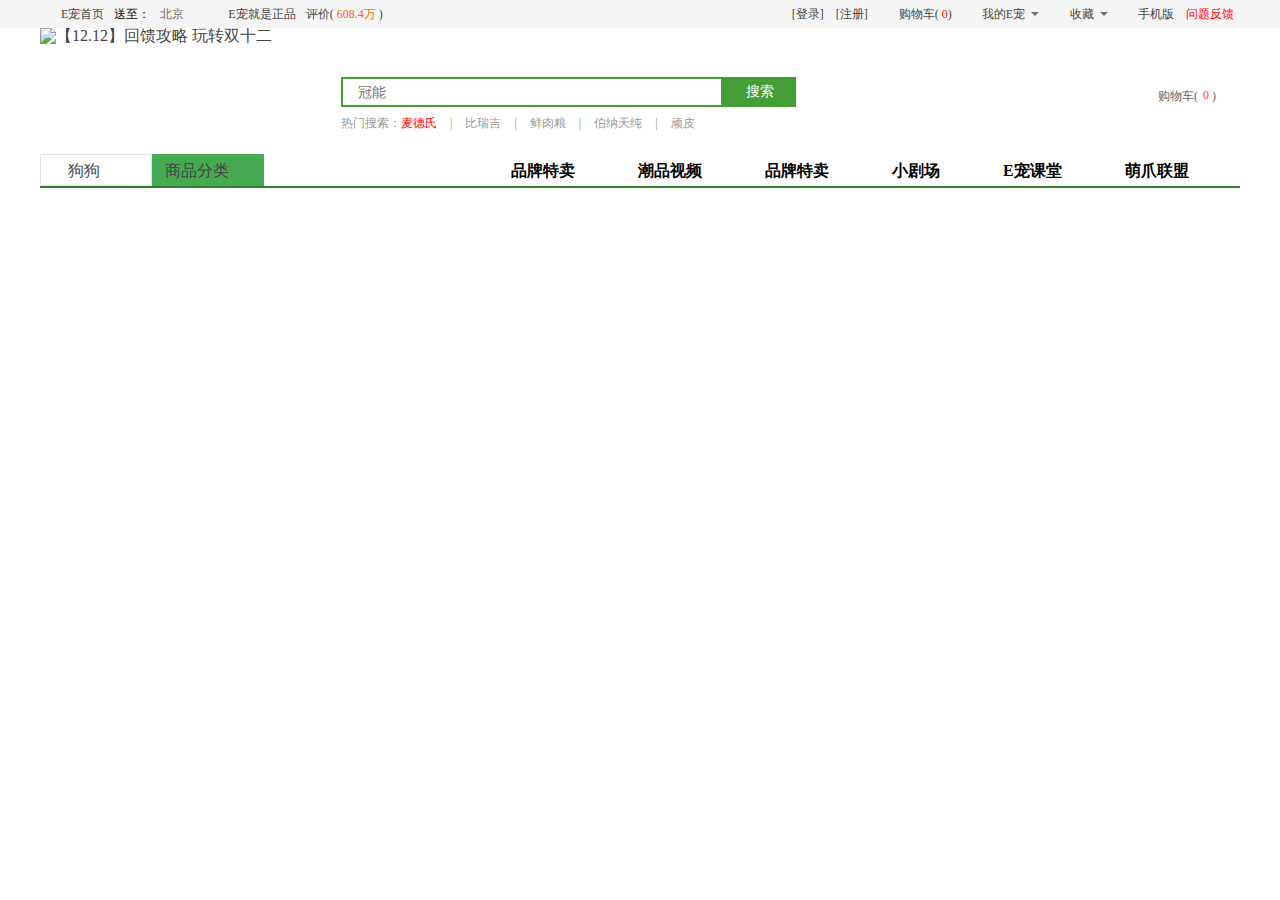
==== index.html @ 34321348 "first commit" ====
<!DOCTYPE html>
<html lang="en">
<head>
    <meta charset="UTF-8">
    <meta name="viewport" content="width=device-width, initial-scale=1.0">
    <meta http-equiv="X-UA-Compatible" content="ie=edge">
    <title>E宠商城</title>
    <link rel="stylesheet" href="stylesheets/index.css">
    <link rel="stylesheet" href="stylesheets/reset.css">
</head>
<body>
    <header>
        <div class="h_box">
            <div class="h_box_left clearfix">
                <p><a class="h_icon1" href="#">E宠首页</a></p>
                <p class="plase_send">送至：</p>
                <div class="place">
                    <div class="place_show">
                    <div class="myplace">北京</div>
                    <b class="h_icon2"></b>
                  <div class="placebox"> 
                        <ul class="place_title">
                        <li class="p_title1">北京</li>
                        <li class="p_title2">东城区</li>
                        </ul>
                        <div class="palce_content">
                        <ul class="palce_contentbox">
                         <li class="placesites">
                                <span>华北：</span>
                                <a class="placesite" href="javascript:;">北京</a>
                                <a class="placesite" href="javascript:;">天津</a>
                                <a class="placesite" href="javascript:;">河北</a>
                                <a class="placesite" href="javascript:;">山西</a>
                                <a class="placesite" href="javascript:;">内蒙古</a>
                            </li>
                             <li class="placesites">
                                    <span>华东：</span>
                                    <a class="placesite" href="javascript:;">上海</a>
                                    <a class="placesite" href="javascript:;">江苏</a>
                                    <a class="placesite" href="javascript:;">浙江</a>
                                    <a class="placesite" href="javascript:;">安徽</a>
                                    <a class="placesite" href="javascript:;">福建</a>
                                    <a class="placesite" href="javascript:;">山东</a>
                                </li>
                            <li class="placesites">
                                    <span>华南：</span>
                                    <a class="placesite" href="javascript:;">广东</a>
                                    <a class="placesite" href="javascript:;">广西</a>
                                    <a class="placesite" href="javascript:;">海南</a>
                                </li>
                            <li class="placesites">
                                    <span>华中：</span>
                                    <a class="placesite" href="javascript:;">江西</a>
                                    <a class="placesite" href="javascript:;">河南</a>
                                    <a class="placesite" href="javascript:;">湖北</a>
                                    <a class="placesite" href="javascript:;">湖南</a>
                                </li>
                            <li class="placesites">
                                    <span>西南：</span>
                                    <a class="placesite" href="javascript:;">重庆</a>
                                    <a class="placesite" href="javascript:;">四川</a>
                                    <a class="placesite" href="javascript:;">贵州</a>
                                    <a class="placesite" href="javascript:;">云南</a>
                                    <a class="placesite" href="javascript:;">西藏</a>
                            </li>
                            <li class="placesites">
                                    <span>西北：</span>
                                    <a class="placesite" href="javascript:;">陕西</a>
                                    <a class="placesite" href="javascript:;">甘肃</a>
                                    <a class="placesite" href="javascript:;">青海</a>
                                    <a class="placesite" href="javascript:;">宁夏</a>
                                    <a class="placesite" href="javascript:;">新疆</a>
                            </li>
                            <li class="placesites">
                                <span>东北：</span>
                                <a class="placesite" href="javascript:;">辽宁</a>
                                <a class="placesite" href="javascript:;">吉林</a>
                                <a class="placesite" href="javascript:;">黑龙江</a>  
                            </li>
                            <li class="placesites">
                                    <span>其他：</span>
                                    <a class="placesite" href="javascript:;">香港</a>
                                    <a class="placesite" href="javascript:;">澳门</a>
                                    <a class="placesite" href="javascript:;">台湾</a>
                                    <a class="placesite" href="javascript:;">钓鱼岛</a>
                                    <a class="placesite" href="javascript:;">南沙群岛</a>
                            </li>
                            </ul>
                            <div class="palce_contentbox">
                                <a class="placesite" href="javascript:;">东城区</a>
                                <a class="placesite" href="javascript:;">西城区</a>
                                <a class="placesite" href="javascript:;">崇文区</a>
                                <a class="placesite" href="javascript:;">宣武区</a>
                                <a class="placesite" href="javascript:;">朝阳区</a>
                                <a class="placesite" href="javascript:;">丰台区</a>
                                <a class="placesite" href="javascript:;">石景山区</a>
                                <a class="placesite" href="javascript:;">海淀区</a>
                                <a class="placesite" href="javascript:;">门头沟区</a>
                                <a class="placesite" href="javascript:;">房山区</a>
                                <a class="placesite" href="javascript:;">通州区</a>
                                <a class="placesite" href="javascript:;">顺义区</a>
                                <a class="placesite" href="javascript:;">昌平区</a>
                                <a class="placesite" href="javascript:;">大兴区</a>
                                <a class="placesite" href="javascript:;">怀柔区</a>
                                <a class="placesite" href="javascript:;">平谷区</a>
                                <a class="placesite" href="javascript:;">密云县</a>
                                <a class="placesite" href="javascript:;">延庆县</a>
                                <a class="placesite" href="javascript:;">燕郊开发区</a>
                            </div>
                     </div>

                    </div> 
                    </div> 
                </div>
                <p><a href="javascript:;" class="epetbrand">E宠就是正品</a></p>
                <p><a href="javascript:;" class="evaluate">评价( 
                    <span class="evaluate_num">608.4万</span>
                )</a></p>
            </div>
            <div class="h_box_right clearfix">
                <ul>
                    <li><a class="login" href="javascript:;">[登录]</a></li>
                    <li><a class="register" href="javascript:;">[注册]</a></li>
                    <li><i class="car_icon"></i><a class="shopingcar" href="javascript:;">购物车(
                        <em class="number">0</em>)
                    </a>
                    </li>
                    <li>
                        <i></i>
                        <div class="mypet">
                            <span><a href="javascript:;">我的E宠</a></span>
                            <b></b>
                    </div>
                    <!-- <div class="mypetbox">
                        <a href="javascript:;">我的订单</a>
                        <a href="javascript:;">退换货记录</a>
                        <a href="javascript:;">我的优惠券</a>
                        <a href="javascript:;">我的余额</a>
                        <a href="javascript:;">VIP俱乐部</a>
                    </div> -->
                </li>
                    <li><p class="collect">
                        <i></i>
                        <span>收藏</span>
                        <b></b>
                    </p> 
                    <!-- <div class="collectbox">
                        <a href="javascript:;">我的收藏</a>
                    </div> -->
                </li>
                <li class="mobileApp">
                    <i></i>
                    <a href="javascript:;">手机版</a>
                    <!-- <img src="http://static.epetbar.com/static_web/pc/src/images/background/code.png" alt=""> -->
                </li>
                <li><a class="question" href="javascript:;">问题反馈</a></li>
                </ul>
            </div>
        </div>
    </header>
    <div class="head_box">
        <div id="top_pic" class="head_pic">
            <a href="#">
                <img src="https://img2.epetbar.com/nowater/2018-11/30/19/a254c11f69265a03c8edbfaa91ab76bd.gif" alt="【12.12】回馈攻略 玩转双十二">
            </a>
        </div>
        <div class="top_search">
            <div class="logo">
                <a class="dog_logo" href="#"></a>
            </div>
            <form method="GET" class="search">
                <div class="search_form">
                    <input class="searchworld" type="text" placeholder="冠能">
                    <button class="searchbtn" type="submit">搜索</button>
                </div>
                <div class="keywords">
                    <label>热门搜索：</label>
                    <a class="cred" href="#">麦德氏</a>
                    <span>|</span>
                    <a href="#">比瑞吉</a>
                    <span>|</span>
                    <a href="#">鲜肉粮</a>
                    <span>|</span>
                    <a href="#">伯纳天纯</a>
                    <span>|</span>
                    <a href="#">顽皮</a>
                </div>
            </form>
            <div class="go_buy">
                <a class="buy_car" href="#">
                    购物车( <em class="buy_num">0</em> 
                    )
                </a>
            </div>
        </div>
        <div class="top_nav">
            <div class="nav_left">
                <div class="nav_left_title">
                    <span class="left_title1">
                        <a class="petselect" href="#">狗狗
                            <b class="cate1"></b>
                        </a>
                    </span>
                    <span class="left_title2">
                        <a class="petselect2" href="#">商品分类
                            <b class="cate2"></b>
                        </a>
                    </span>
                </div>
            </div>
            <ul class="nav_right">
                <li><a class="right_nav" href="#">
                    <img class="logoimg" src="http://static.epetbar.com/static_www/www/images/epethk-logo.png" alt="">
                </a></li>
                <li>
                    <a class="right_nav" href="#">
                        <b></b>
                        品牌特卖
                    </a>
                </li>
                <li>
                    <a class="right_nav" href="#">
                        <b></b>
                        潮品视频
                    </a>
                </li>
                <li>
                    <a class="right_nav" href="#">
                        <b></b>
                        品牌特卖
                    </a>
                </li>
                <li>
                    <a class="right_nav" href="#">
                        <b></b>
                        小剧场
                    </a>
                </li>
                <li>
                    <a class="right_nav" href="#">
                        <b></b>
                        E宠课堂
                    </a>
                </li>
                <li>
                    <a class="right_nav" href="#">
                        <b></b>
                        萌爪联盟
                    </a>
                </li>
                <li>
                    <a class="right_nav" href="#">
                        <b></b>
                        清仓特价
                    </a>
                </li>
            </ul>
        </div>
    </div>
</body>
</html>
---- stylesheets/index.css ----
* {
  word-wrap: break-word; }

body {
  min-width: 1200px;
  margin: 0 auto;
  font: 12px 'Microsoft Yahei',Tahoma,Simsun; }

a {
  color: #444; }

header {
  height: 28px;
  background: #f5f5f5;
  border-bottom: 1px solid #ddd;
  position: relative;
  z-index: 9; }
  header .h_box_left {
    display: inline-block; }
    header .h_box_left p {
      float: left;
      padding: 0 5px;
      line-height: 28px;
      font-size: 12px; }
      header .h_box_left p a:hover {
        color: #248DCC; }
      header .h_box_left p .h_icon1 {
        display: inline-block;
        background: url("https://static.epetbar.com/static_web/pc/dist/images/background/epetbrand.png") left 0 top 8PX no-repeat;
        height: 28px;
        text-indent: 16px; }
      header .h_box_left p .plase_send {
        line-height: 28px;
        margin-left: 5px; }
      header .h_box_left p .epetbrand {
        display: inline-block;
        background: url("https://static.epetbar.com/static_web/pc/dist/images/background/bg.png") -9px -425px no-repeat;
        height: 28px;
        text-indent: 19px; }
      header .h_box_left p .epetbrand:hover {
        color: #F60; }
      header .h_box_left p .evaluate_num {
        color: #F60; }
  header .place {
    float: left;
    position: relative; }
    header .place .place_show {
      position: relative;
      display: block; }
      header .place .place_show .myplace {
        font-size: 12px;
        padding: 0 20px 0 5px;
        line-height: 28px;
        width: auto;
        cursor: pointer;
        color: #666; }
      header .place .place_show .h_icon2 {
        width: 15px;
        height: 15px;
        background: url("https://static.epetbar.com/static_web/pc/dist/images/background/xqico.png") 0 -31px no-repeat;
        position: absolute;
        top: 9px;
        left: 30px;
        display: inline-block; }
      header .place .place_show .placebox {
        display: none; }

.h_box {
  width: 1200px;
  margin: 0 auto; }

.h_box_right {
  padding-top: 1px;
  float: right;
  font-size: 12px; }
  .h_box_right li {
    display: inline;
    color: #444;
    float: left;
    padding: 0 5px;
    height: 26px;
    position: relative;
    line-height: 25px;
    z-index: 10;
    border: 1px solid #F5F5F5;
    border-bottom: 0; }
    .h_box_right li i {
      background-image: url("https://static.epetbar.com/static_web/pc/dist/images/background/bg.png");
      background-repeat: no-repeat; }
    .h_box_right li i {
      width: 13px;
      height: 13px;
      background-position: -312px -46px;
      background-repeat: no-repeat;
      margin-top: 6px;
      margin-right: 5px;
      float: left; }
    .h_box_right li .car_icon {
      background-position: -291px -46px;
      width: 14px;
      height: 14px;
      margin-top: 6px;
      margin-right: 5px;
      float: left; }
    .h_box_right li .number {
      color: red; }
    .h_box_right li .mypet {
      position: relative;
      padding-right: 14px;
      cursor: pointer;
      float: left;
      display: block; }
      .h_box_right li .mypet b {
        display: block;
        width: 0;
        height: 0;
        border: transparent solid 4px;
        border-top: #717171 solid 4px;
        position: absolute;
        right: 0;
        top: 10px;
        overflow: hidden; }
    .h_box_right li .collect {
      position: relative;
      padding-right: 14px;
      cursor: pointer;
      display: block;
      color: #444; }
      .h_box_right li .collect i {
        background-position: -353px -46px;
        width: 15px;
        margin-right: 4px; }
      .h_box_right li .collect b {
        display: block;
        width: 0;
        height: 0;
        border: transparent solid 4px;
        border-top: #717171 solid 4px;
        position: absolute;
        right: 0;
        top: 10px;
        overflow: hidden; }
    .h_box_right li .question {
      color: red; }
  .h_box_right .mobileApp i {
    background-position: -334px -46px; }

.head_box {
  width: 1200px;
  margin: 0 auto; }
  .head_box img {
    width: 1200px;
    margin: 0 auto;
    display: block; }
  .head_box .top_search {
    padding-top: 10px;
    font-size: 12px;
    height: 100px;
    display: block; }
    .head_box .top_search .logo {
      float: left;
      height: 94px;
      width: 268px;
      position: relative; }
      .head_box .top_search .logo .dog_logo {
        display: inline-block;
        width: 268px;
        height: 94px;
        background: url("https://static.epetbar.com/static_web/pc/dist/images/background/epet-logo.png") 0 -12px no-repeat;
        margin-top: 7px; }
    .head_box .top_search .search {
      margin: 23px 0 0 33px;
      float: left; }
      .head_box .top_search .search .searchworld {
        border: #459d36 solid 2px;
        background: 0 0;
        padding: 0 5px 0 15px;
        width: 382px;
        height: 30px;
        outline: 0;
        line-height: 30px;
        font-size: 14px;
        float: left; }
      .head_box .top_search .search .searchbtn {
        border: 0;
        width: 73px;
        height: 30px;
        vertical-align: top;
        cursor: pointer;
        background-color: #459d36;
        color: #FFF;
        font-size: 14px; }
    .head_box .top_search .keywords {
      margin: 10px 0;
      width: 498px;
      height: 17px;
      overflow: hidden; }
      .head_box .top_search .keywords label {
        float: left;
        display: inline;
        white-space: nowrap;
        color: #999; }
      .head_box .top_search .keywords a {
        display: inline;
        white-space: nowrap;
        color: #999; }
      .head_box .top_search .keywords span {
        color: #999;
        margin: 0 10px; }
      .head_box .top_search .keywords .cred {
        color: red; }
    .head_box .top_search .go_buy {
      margin: 23px 0 0;
      width: 130px;
      height: 39px;
      text-align: center;
      text-indent: 2em;
      background: url("https://static.epetbar.com/static_web/pc/dist/images/background/shopping-cart.gif") no-repeat;
      float: right; }
      .head_box .top_search .go_buy .buy_car {
        line-height: 39px;
        color: #666; }
        .head_box .top_search .go_buy .buy_car .buy_num {
          display: inline-block;
          vertical-align: middle;
          margin-top: -4px;
          color: #f40;
          text-indent: 0;
          margin-left: 2px; }
  .head_box .top_nav {
    padding-top: 10px;
    height: 44px;
    border-bottom: #357e34 solid 2px; }
    .head_box .top_nav .nav_left {
      position: relative;
      z-index: 10;
      float: left;
      width: 288px; }
      .head_box .top_nav .nav_left .nav_left_title {
        height: 34px;
        line-height: 32px;
        color: #FFF;
        font-size: 16px;
        text-align: center; }
        .head_box .top_nav .nav_left .nav_left_title span {
          float: left;
          width: 112px;
          height: 32px;
          text-align: center;
          border: 1px solid #e1e1e1;
          color: #666;
          cursor: pointer; }
          .head_box .top_nav .nav_left .nav_left_title span b {
            display: inline-block;
            vertical-align: middle;
            margin-top: -2px;
            background: url("https://static.epetbar.com/static_web/pc/dist/images/background/bg2.png") no-repeat;
            margin-left: 5px; }
        .head_box .top_nav .nav_left .nav_left_title .left_title1 {
          position: relative; }
          .head_box .top_nav .nav_left .nav_left_title .left_title1 .cate1 {
            width: 16px;
            height: 13px;
            background-position: -17px -1257px; }
        .head_box .top_nav .nav_left .nav_left_title .left_title2 {
          background-color: #46ab50;
          border: 1px solid #46ab50;
          color: #fff; }
          .head_box .top_nav .nav_left .nav_left_title .left_title2 .cate2 {
            background-position: 0 -1276px;
            width: 13px;
            height: 7px; }
    .head_box .top_nav .nav_right {
      overflow: hidden;
      height: 34px; }
      .head_box .top_nav .nav_right li {
        float: left;
        z-index: 10;
        position: relative; }
        .head_box .top_nav .nav_right li .right_nav {
          float: left;
          line-height: 34px;
          font-size: 16px;
          color: #000;
          font-weight: 700;
          padding: 0 20px;
          text-decoration: none;
          height: 34px; }
          .head_box .top_nav .nav_right li .right_nav .logoimg {
            width: 100px;
            position: inherit;
            margin-top: -2px; }
          .head_box .top_nav .nav_right li .right_nav b {
            display: inline-block;
            width: 13px;
            height: 17px;
            background: url("https://static.epetbar.com/static_web/pc/dist/images/background/bg2.png") -35px -1280px;
            vertical-align: middle;
            margin-top: -2px;
            margin-right: 6px;
            color: #459d36;
            -webkit-transition: -webkit-transform .2s ease-out;
            -moz-transition: -moz-transform .2s ease-out;
            -o-transition: -o-transform .2s ease-out;
            -ms-transition: -ms-transform .2s ease-out; }
          .head_box .top_nav .nav_right li .right_nav b:hover {
            -webkit-transform: rotateZ(360deg);
            -moz-transform: rotateZ(360deg);
            -o-transform: rotateZ(360deg);
            -ms-transform: rotateZ(360deg);
            transform: rotateZ(360deg); }
        .head_box .top_nav .nav_right li .right_nav:hover {
          color: #459d36; }
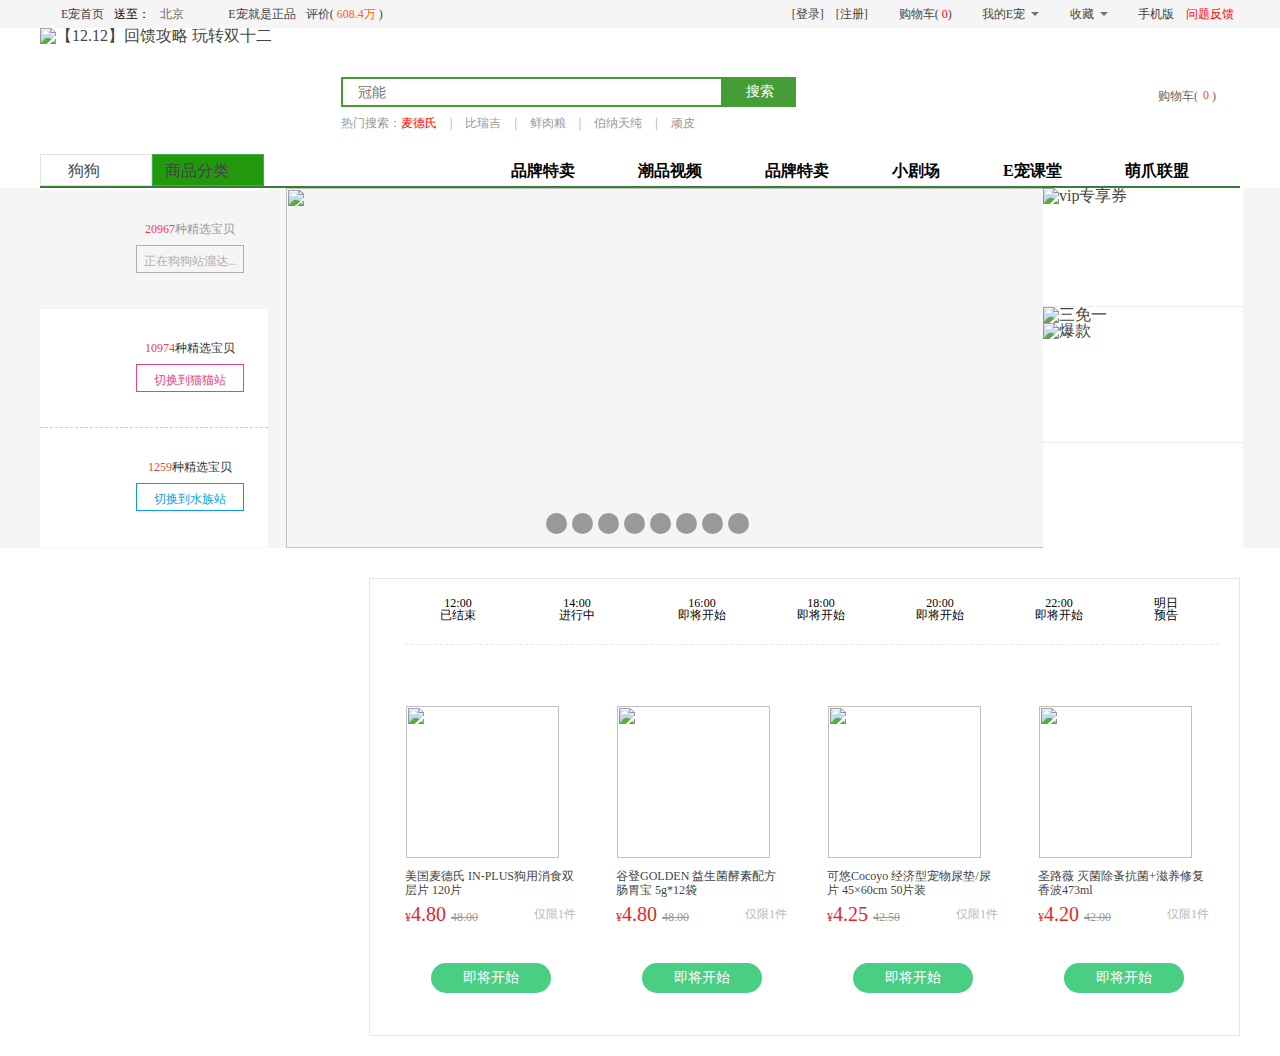
==== commit c844aadc: "提交项目" ====
--- a/index.html
+++ b/index.html
@@ -19,15 +19,16 @@
                     <div class="myplace">北京</div>
                     <b class="h_icon2"></b>
                   <div class="placebox"> 
+                      <div class="placebox_list">
                         <ul class="place_title">
-                        <li class="p_title1">北京</li>
+                        <li class="p_title1 active">北京</li>
                         <li class="p_title2">东城区</li>
                         </ul>
                         <div class="palce_content">
                         <ul class="palce_contentbox">
                          <li class="placesites">
                                 <span>华北：</span>
-                                <a class="placesite" href="javascript:;">北京</a>
+                                <a class="placesite1" href="javascript:;">北京</a>
                                 <a class="placesite" href="javascript:;">天津</a>
                                 <a class="placesite" href="javascript:;">河北</a>
                                 <a class="placesite" href="javascript:;">山西</a>
@@ -86,7 +87,7 @@
                                     <a class="placesite" href="javascript:;">南沙群岛</a>
                             </li>
                             </ul>
-                            <div class="palce_contentbox">
+                            <div class="palce_contentbox hide">
                                 <a class="placesite" href="javascript:;">东城区</a>
                                 <a class="placesite" href="javascript:;">西城区</a>
                                 <a class="placesite" href="javascript:;">崇文区</a>
@@ -108,7 +109,7 @@
                                 <a class="placesite" href="javascript:;">燕郊开发区</a>
                             </div>
                      </div>
-
+                     </div>
                     </div> 
                     </div> 
                 </div>
@@ -125,33 +126,34 @@
                         <em class="number">0</em>)
                     </a>
                     </li>
-                    <li>
+                    <li class="petknow">
                         <i></i>
                         <div class="mypet">
-                            <span><a href="javascript:;">我的E宠</a></span>
+                            <span><a class="myepet" href="javascript:;">我的E宠</a></span>
                             <b></b>
                     </div>
-                    <!-- <div class="mypetbox">
-                        <a href="javascript:;">我的订单</a>
-                        <a href="javascript:;">退换货记录</a>
-                        <a href="javascript:;">我的优惠券</a>
-                        <a href="javascript:;">我的余额</a>
-                        <a href="javascript:;">VIP俱乐部</a>
-                    </div> -->
+                    <div class="mypetbox">
+                        <a class="mypet_tit1" href="javascript:;">我的订单</a>
+                        <a class="mypet_tit2" href="javascript:;">退换货记录</a>
+                        <a class="mypet_tit3" href="javascript:;">我的优惠券</a>
+                        <a class="mypet_tit4" href="javascript:;">我的余额</a>
+                        <a class="mypet_tit5" href="javascript:;">VIP俱乐部</a>
+                    </div>
                 </li>
-                    <li><p class="collect">
+                    <li class="collcetion">
+                        <p class="collect">
                         <i></i>
                         <span>收藏</span>
                         <b></b>
                     </p> 
-                    <!-- <div class="collectbox">
-                        <a href="javascript:;">我的收藏</a>
-                    </div> -->
+                    <div class="collectbox">
+                        <a class="collect_tit" href="javascript:;">我的收藏</a>
+                    </div>
                 </li>
                 <li class="mobileApp">
                     <i></i>
-                    <a href="javascript:;">手机版</a>
-                    <!-- <img src="http://static.epetbar.com/static_web/pc/src/images/background/code.png" alt=""> -->
+                    <a class="mobile" href="javascript:;">手机版</a>
+                    <img src="http://static.epetbar.com/static_web/pc/src/images/background/code.png" alt="">
                 </li>
                 <li><a class="question" href="javascript:;">问题反馈</a></li>
                 </ul>
@@ -194,6 +196,7 @@
             </div>
         </div>
         <div class="top_nav">
+            <div class="dognav_list">
             <div class="nav_left">
                 <div class="nav_left_title">
                     <span class="left_title1">
@@ -201,13 +204,95 @@
                             <b class="cate1"></b>
                         </a>
                     </span>
-                    <span class="left_title2">
+                    <span class="left_title2 changecolor">
                         <a class="petselect2" href="#">商品分类
                             <b class="cate2"></b>
                         </a>
                     </span>
                 </div>
             </div>
+            <div class="dog_nav">
+                <div class="pet-cate hide">
+                    <dl class="pet_dog">
+                    <dd class="p-ph dognow hov">
+                    <a href="#"><span></span></a>
+                    <span>
+                    <p class="c999"><b class="cstress">20967</b>种精选宝贝</p>
+                    <a href="#" class="p-link">正在狗狗站溜达...</a>
+                    </span>
+                    <div class="dogcloth">
+                    <a href="#" target="_blank">
+                        <img src="http://static.epetbar.com/static_web/pc/src/images/background/dogpack.jpg"></a>
+                    </div>
+                    </dd>
+                    <dd class="p-mm">
+                    <a href="#"><span></span></a>
+                    <span>
+                    <p><b class="cstress">10974</b>种精选宝贝</p>
+                    <a href="#"  class="p-link">切换到猫猫站</a>
+                    </span>
+                    <div class="cat-shatype">
+                    <a href="#" target="_blank"><img src="http://static.epetbar.com/static_web/pc/src/images/background/catpack.jpg"></a>
+                    </div>
+                    </dd>
+                    <dd class="p-fish">
+                    <a href="#"><span></span></a>
+                    <span>
+                    <p><b class="cstress">1259</b>种精选宝贝</p>
+                    <a href="#" class="p-link">切换到水族站</a>
+                    </span>
+                    <div class="fish-fishtanktype">
+                    <a href="#" >
+                        <img src="http://static.epetbar.com/static_web/pc/src/images/background/fishpack.jpg"></a>
+                    </div>
+                    </dd>
+                    </dl>
+                    </div>
+                <div class="doglist">
+                    <ul>
+                        <li>
+                        <h3>
+                        <a href="#" lang="55">服饰<i>3472</i></a> 
+                        <a href="#" lang="4377">窝垫<i>989</i></a> 
+                        </h3>
+                        </li>
+                        <li>
+                        <h3>
+                        <a href="#" lang="5">主粮<i>1440</i></a> 
+                        <a href="#" lang="6">零食<i>2610</i></a> 
+                        </h3>
+                        </li>
+                        <li>
+                        <h3>
+                        <a href="#" lang="53">玩具<i>2087</i></a> 
+                        <a href="#" lang="4315">清洁<i>476</i></a> 
+                        </h3>
+                        </li>
+                        <li >
+                        <h3>
+                        <a href="#" lang="48">保健<i>589</i></a> 
+                        <a href="#" lang="49">护理<i>631</i></a> 
+                        </h3>
+                        </li>
+                        <li >
+                        <h3>
+                        <a href="#" lang="54">生活<i>3256</i></a> 
+                        <a href="#" lang="2652">牵引<i>3563</i></a> 
+                        </h3>
+                        </li>
+                        <li>
+                        <h3>
+                        <a href="#" lang="2651">美容<i>893</i></a> 
+                        <a href="#" lang="4334">洗澡<i>935</i></a> 
+                        </h3>
+                        </li>
+                    </ul>
+                    <p class="pet-active pointer">
+                        <img src="http://static.epetbar.com/www/images/epet/active.png">正在进行的品牌特卖<a>24</a>
+                    </p>
+                </div>
+            </div>
+        </div>
             <ul class="nav_right">
                 <li><a class="right_nav" href="#">
                     <img class="logoimg" src="http://static.epetbar.com/static_www/www/images/epethk-logo.png" alt="">
@@ -257,5 +342,3751 @@
             </ul>
         </div>
     </div>
+    <div class="adepet clearfix">
+        <div class="indexlbox">
+        <div class="swiper-container">
+            <div class="swiper-wrapper">
+              <div class="swiper-slide slide-show">
+                  <div class="swiper-box">
+                      <a href="#">
+                          <img src="https://img2.epetbar.com/nowater/2018-12/09/21/d3b7b5db1c070c95b71dacd34485c501.jpg@!water" alt="">
+                      </a>
+                  </div>
+              </div>
+              <div class="swiper-slide">
+                    <div class="swiper-box">
+                            <a href="#">
+                                <img src="https://img2.epetbar.com/nowater/2018-12/09/21/ec157c8bff1c37842d03d32b7b4d79a6.jpg@!water" alt="">
+                            </a>
+                        </div>
+              </div>
+              <div class="swiper-slide">
+                    <div class="swiper-box">
+                            <a href="#">
+                                <img src="https://img2.epetbar.com/nowater/2018-12/09/13/93fcbfb730952bea1b6238734635ddfa.jpg@!water" alt="">
+                            </a>
+                        </div>
+              </div>
+              <div class="swiper-slide">
+                    <div class="swiper-box">
+                            <a href="#">
+                                <img src="https://img2.epetbar.com/nowater/2018-12/09/13/24356b8313634c790eff6da5ad0b35a1.jpg@!water" alt="">
+                            </a>
+                        </div>
+              </div>
+              <div class="swiper-slide">
+                    <div class="swiper-box">
+                            <a href="#">
+                                <img src="https://img2.epetbar.com/nowater/2018-12/09/13/ec551878a04516d04cdf79640acd6131.jpg@!water" alt="">
+                            </a>
+                        </div>
+              </div>
+              <div class="swiper-slide">
+                    <div class="swiper-box">
+                        <a href="#">
+                            <img src="https://img2.epetbar.com/nowater/2018-12/09/13/80ae616cb6822acdae493ec515fd3636.jpg@!water" alt="">
+                        </a>
+                    </div>
+              </div>
+              <div class="swiper-slide">
+                    <div class="swiper-box">
+                        <a href="#">
+                            <img src="https://img2.epetbar.com/nowater/2018-12/09/13/9f99ab790c3310a61b480d3e13d53d57.jpg@!water" alt="">
+                        </a>
+                    </div>
+              </div>
+              <div class="swiper-slide">
+                    <div class="swiper-box">
+                        <a href="#">
+                            <img src="https://img2.epetbar.com/nowater/2018-12/06/10/9bf345d09247ca221cc6f22a4df3dac8.png@!water" alt="">
+                        </a>
+                    </div>
+              </div>
+            </div>
+            <div class="swiper-pagination"></div>
+    </div>
+    </div>
+    <div class="main_rBox">
+            <div class="w-max ct">
+            <div class="fr main_r">
+            <div><a style="height:119px;" href="#" class="imgBox ibotline">
+                <img alt="vip专享券" src="https://img2.epetbar.com/nowater/2018-12/09/21/1d80d522ca888b96efe2cf9d167012d2.jpg@!water"></a></div>
+            <div><a style="height:119px;" href="#">
+                <img alt="三免一" src="https://img2.epetbar.com/nowater/2018-12/09/21/e1fded3c310e725e280ddc94eca4c8d6.jpg@!water"></a></div>
+            <div><a style="height:120px;" href="#" class="imgBox">
+                <img alt="爆款" src="https://img2.epetbar.com/nowater/2018-12/09/21/c3110dd63563dc00c57509cda2cc10b5.jpg@!water"></a></div>
+            </div>
+            </div>
+            </div>
+</div>
+<div class="renew ">
+    <div class="day-surpice clearfix">
+        <div class="fl count-down-new rela">
+            <div class="timeBox">
+                <span class="jXZImg"></span>
+                <div class="newTime ft30 cfff bold dib"><span>14:00</span></div>
+                <div class="fQYJS ft30 bold cfff ftc"></div>
+            </div>
+            <p class="abs cfff ft12 ftc down-app-tip">
+                下载APP查看抢购排行！
+            </p>
+            <div id="comment-box" class="new-comment">
+                <ul class="comment_container">
+                    <li class="roller ft12 cfff">
+                        <p class="headImg">
+                        <img src="https://img1.epetbar.com/2015-12/16/8/d975cff2a04115525d7f91f548e58624.jpg">
+                        </p>
+                        本***豆抢到了【伊丽Elit***】，节省10.70元
+                    </li>
+                    <li class="roller ft12 cfff">
+                            <p class="headImg">
+                            <img src="https://img1.epetbar.com/2016-02/24/14/65c4486c938dee0218b8324bf666ff9b.jpg">
+                            </p>
+                            h***o抢到了【欢动 马可波***】，节省27.00元 
+                        </li>
+                        <li class="roller ft12 cfff">
+                                <p class="headImg">
+                                <img src="https://img1.epetbar.com/2016-02/24/14/65c4486c938dee0218b8324bf666ff9b.jpg">
+                                </p>
+                                h***o抢到了【欢动 马可波***】，节省27.00元 
+                        </li>
+                        <li class="roller ft12 cfff">
+                                <p class="headImg">
+                                <img src="https://img1.epetbar.com/2015-04/29/a418c1648998c990bf63a4845ae4ccb2.jpg">
+                                </p>
+                                查***l抢到了【新西兰原装进***】，节省58.50元 
+                        </li>
+                </ul>
+            </div>
+        </div>
+        <div class="fr surprise-con border">
+                <div class="anli rela">
+                <div class="anlimenu">
+                <div class="time-menu rela overflow">
+                <ul class="menubox yyyy clearfix" style="width: 1071px; left: -238px;">
+                <li class="fl timemove over"><div class="ftc dib rela"><p class="time">10:00</p><p>已结束</p><i></i></div></li>
+                <li class="fl timemove over"><div class="ftc dib rela"><p class="time">11:00</p><p>已结束</p><i></i></div></li>
+                <li class="fl timemove over"><div class="ftc dib rela"><p class="time">12:00</p><p>已结束</p><i></i></div></li>
+                <li class="fl timemove"><div class="ftc dib rela"><p class="time">14:00</p><p>进行中</p><i></i></div></li>
+                <li class="fl timemove"><div class="ftc dib rela"><p class="time">16:00</p><p>即将开始</p><i></i></div></li>
+                <li class="fl timemove"><div class="ftc dib rela"><p class="time">18:00</p><p>即将开始</p><i></i></div></li>
+                <li class="fl timemove"><div class="ftc dib rela"><p class="time">20:00</p><p>即将开始</p><i></i></div></li>
+                <li class="fl timemove"><div class="ftc dib rela"><p class="time">22:00</p><p>即将开始</p><i></i></div></li>
+                <li class="fl timemove on"><div class="ftc dib rela"><p class="time">明日</p><p>预告</p><i></i></div></li>
+                </ul>
+                </div>
+                </div>
+                <a class="timeleft dib left_2 index-ico pointer"></a>
+                <a class="timeright dib right_2 index-ico pointer"></a>
+                </div>
+                <div class="anli rela time-procondiv">
+                <div class="time-proconli rela overflow">
+                <ul id="pros14:00" class="clearfix vvvv time-procon mt15" lang="14:00" style="width: 6330px; display: none;">
+                <li class="fl rela">
+                <div class="fQLS"><span>276.00</span></div>
+                <div class="surprise-m">
+                <input type="hidden" class="gid" value="100189">
+                <a  href="#">
+                <div class="surprise-img"><img src="http://img1.epetbar.com/2016-03/24/10/e2eaa29fd306a2ae6baf03eee9b260f9.jpg@!200w-c" class="zom"></div>
+                <div class="sale-label-box"> </div>
+                <div class="goodsDes">发育宝-S处方保健系列 犬用整肠配方 2kg</div>
+                <div class="surprise-price mt5  cdd ft12 rela">¥<span class="ft20">384.00</span><span class="c999 ft12 ml5 through">¥660.00</span>
+                <span class="onlyhave ft12">仅限1件</span>
+                </div>
+                
+                </a>
+                <div class="novip"></div>
+                <div class="ftc mtop10">
+                <div class="ftc mtop10">
+                    <a href="javascript:;" class="dib rush-buy liji-buy ft14">立即抢购</a></div>
+                </div>
+                </div>
+                </li>
+                <li class="fl rela">
+                <div class="fQLS"><span>145.00</span></div>
+                <div class="surprise-m">
+                <input type="hidden" class="gid" value="191676">
+                <a target="_blank" href="http://item.epet.com/191676.html">
+                <div class="surprise-img"><img src="//img1.epetbar.com/2017-02/09/16/06a9be07f967a06c2048bb7a46daed91.jpg@!200w-c" class="zom"></div>
+                
+                <div class="sale-label-box">
+                </div>
+                
+                <div class="goodsDes">德国原装进口 施德维特cdVet 心脏活力粉 70g</div>
+                <div class="surprise-price mt5  cdd ft12 rela">¥<span class="ft20">225.00</span><span class="c999 ft12 ml5 through">¥370.00</span>
+                <span class="onlyhave ft12">仅限1件</span>
+                </div>
+                
+                </a>
+                <div class="novip"></div>
+                <div class="ftc mtop10">
+                <div class="ftc mtop10"><a href="javascript:;" onclick="sale(145714,191676)" class="dib rush-buy liji-buy ft14">立即抢购</a></div>
+                <input type="hidden" class="gid" value="191676">
+                <input type="hidden" class="atid" value="145714">
+                
+                </div>
+                </div>
+                </li>
+                <li class="fl rela">
+                <div class="fQLS"><span>63.00</span></div>
+                <div class="surprise-m">
+                <input type="hidden" class="gid" value="231770">
+                <a target="_blank" href="http://item.epet.com/231770.html">
+                <div class="surprise-img"><img src="//img1.epetbar.com/2018-05/03/13/16e78c976eb7e900152141fd4291b130.jpg@!200w-c" class="zom"></div>
+                
+                <div class="sale-label-box">
+                </div>
+                
+                <div class="goodsDes">朗诺Ra Nova 冻干鸭脖狗零食 300g</div>
+                <div class="surprise-price mt5  cdd ft12 rela">¥<span class="ft20">106.00</span><span class="c999 ft12 ml5 through">¥169.00</span>
+                <span class="onlyhave ft12">仅限1件</span>
+                </div>
+                
+                </a>
+                <div class="novip"></div>
+                <div class="ftc mtop10">
+                <div class="ftc mtop10"><a href="javascript:;" onclick="sale(145700,231770)" class="dib rush-buy liji-buy ft14">立即抢购</a></div>
+                <input type="hidden" class="gid" value="231770">
+                <input type="hidden" class="atid" value="145700">
+                
+                </div>
+                </div>
+                </li>
+                <li class="fl rela">
+                <div class="fQLS"><span>67.00</span></div>
+                <div class="surprise-m">
+                <input type="hidden" class="gid" value="153605">
+                <a target="_blank" href="http://item.epet.com/153605.html">
+                <div class="surprise-img"><img src="//img1.epetbar.com/2015-02/28/822aa163eb5a7b3d29c9952882eee94d.jpg@!200w-c" class="zom"></div>
+                
+                <div class="sale-label-box">
+                </div>
+                
+                <div class="goodsDes"> 比利时原装进口 欧帝亿IMPERIAL PAW 小型犬老年犬鸡肉配方粮 1.5kg</div>
+                <div class="surprise-price mt5  cdd ft12 rela">¥<span class="ft20">100.00</span><span class="c999 ft12 ml5 through">¥167.00</span>
+                <span class="onlyhave ft12">仅限1件</span>
+                </div>
+                
+                </a>
+                <div class="novip"></div>
+                <div class="ftc mtop10">
+                <div class="ftc mtop10"><a href="javascript:;" onclick="sale(145705,153605)" class="dib rush-buy liji-buy ft14">立即抢购</a></div>
+                <input type="hidden" class="gid" value="153605">
+                <input type="hidden" class="atid" value="145705">
+                
+                </div>
+                </div>
+                </li>
+                <li class="fl rela">
+                <div class="fQLS"><span>73.06</span></div>
+                <div class="surprise-m">
+                <input type="hidden" class="gid" value="154293">
+                <a target="_blank" href="http://item.epet.com/154293.html">
+                <div class="surprise-img"><img src="//img1.epetbar.com/2017-07/25/16/9bf372b9179524dff9631c4f49ee8459.jpg@!200w-c" class="zom"></div>
+                
+                <div class="sale-label-box">
+                </div>
+                
+                <div class="goodsDes">雷米高 澳宝 牛肉鸡蛋米饭营养幼犬粮 10kg </div>
+                <div class="surprise-price mt5  cdd ft12 rela">¥<span class="ft20">95.94</span><span class="c999 ft12 ml5 through">¥169.00</span>
+                <span class="onlyhave ft12">仅限1件</span>
+                </div>
+                
+                </a>
+                <div class="novip"></div>
+                <div class="ftc mtop10">
+                <div class="ftc mtop10"><a href="javascript:;" onclick="sale(145704,154293)" class="dib rush-buy liji-buy ft14">立即抢购</a></div>
+                <input type="hidden" class="gid" value="154293">
+                <input type="hidden" class="atid" value="145704">
+                
+                </div>
+                </div>
+                </li>
+                <li class="fl rela">
+                <div class="fQLS"><span>39.80</span></div>
+                <div class="surprise-m">
+                <input type="hidden" class="gid" value="233158">
+                <a target="_blank" href="http://item.epet.com/233158.html">
+                <div class="surprise-img"><img src="//img1.epetbar.com/2018-03/23/11/e30a79869134c2de334a1a731b285392.jpg@!200w-c" class="zom"></div>
+                
+                <div class="sale-label-box">
+                </div>
+                
+                <div class="goodsDes">西班牙原装进口Menforsan 宠物耳部清洁剂 125ml</div>
+                <div class="surprise-price mt5  cdd ft12 rela">¥<span class="ft20">78.20</span><span class="c999 ft12 ml5 through">¥118.00</span>
+                <span class="onlyhave ft12">仅限1件</span>
+                </div>
+                
+                </a>
+                <div class="novip"></div>
+                <div class="ftc mtop10">
+                <div class="ftc mtop10"><a href="javascript:;" onclick="sale(145719,233158)" class="dib rush-buy liji-buy ft14">立即抢购</a></div>
+                <input type="hidden" class="gid" value="233158">
+                <input type="hidden" class="atid" value="145719">
+                
+                </div>
+                </div>
+                </li>
+                <li class="fl rela">
+                <div class="fQLS"><span>53.00</span></div>
+                <div class="surprise-m">
+                <input type="hidden" class="gid" value="140637">
+                <a target="_blank" href="http://item.epet.com/140637.html">
+                <div class="surprise-img"><img src="//img1.epetbar.com/2013-11/07/d42e29d85c9fc9a8b0fbbf2b880f27e4.jpg@!200w-c" class="zom"></div>
+                
+                <div class="sale-label-box">
+                </div>
+                
+                <div class="goodsDes">英国进口 COA 专业宠物行为纠正用品 哈迪口环 </div>
+                <div class="surprise-price mt5  cdd ft12 rela">¥<span class="ft20">76.00</span><span class="c999 ft12 ml5 through">¥129.00</span>
+                <span class="onlyhave ft12">仅限1件</span>
+                </div>
+                
+                </a>
+                <div class="novip"></div>
+                <div class="ftc mtop10">
+                <div class="ftc mtop10"><a href="javascript:;" onclick="sale(145701,140637)" class="dib rush-buy liji-buy ft14">立即抢购</a></div>
+                <input type="hidden" class="gid" value="140637">
+                <input type="hidden" class="atid" value="145701">
+                
+                </div>
+                </div>
+                </li>
+                <li class="fl rela">
+                <div class="fQLS"><span>34.56</span></div>
+                <div class="surprise-m">
+                <input type="hidden" class="gid" value="249984">
+                <a target="_blank" href="http://item.epet.com/249984.html">
+                <div class="surprise-img"><img src="//img1.epetbar.com/2018-08/13/18/ab967580e1ead05738912afb050dd605.jpg@!200w-c" class="zom"></div>
+                
+                <div class="sale-label-box">
+                </div>
+                
+                <div class="goodsDes">日本进口INTERLINX OneNyan宠物洗耳液 薄荷香 100ML</div>
+                <div class="surprise-price mt5  cdd ft12 rela">¥<span class="ft20">73.44</span><span class="c999 ft12 ml5 through">¥108.00</span>
+                <span class="onlyhave ft12">仅限1件</span>
+                </div>
+                
+                </a>
+                <div class="novip"></div>
+                <div class="ftc mtop10">
+                <div class="ftc mtop10"><a href="javascript:;" onclick="sale(145717,249984)" class="dib rush-buy liji-buy ft14">立即抢购</a></div>
+                <input type="hidden" class="gid" value="249984">
+                <input type="hidden" class="atid" value="145717">
+                
+                </div>
+                </div>
+                </li>
+                <li class="fl rela">
+                <div class="fQLS"><span>42.00</span></div>
+                <div class="surprise-m">
+                <input type="hidden" class="gid" value="238131">
+                <a target="_blank" href="http://item.epet.com/238131.html">
+                <div class="surprise-img"><img src="//img1.epetbar.com/2018-04/20/11/ce9d194bab8ac56ea0fb9ff15b68cbec.png@!200w-c" class="zom"></div>
+                
+                <div class="sale-label-box">
+                </div>
+                
+                <div class="goodsDes">韩国原装进口SUNGBO 犬猫用EDTA洗耳液 120ml</div>
+                <div class="surprise-price mt5  cdd ft12 rela">¥<span class="ft20">66.00</span><span class="c999 ft12 ml5 through">¥108.00</span>
+                <span class="onlyhave ft12">仅限1件</span>
+                </div>
+                
+                </a>
+                <div class="novip"></div>
+                <div class="ftc mtop10">
+                <div class="ftc mtop10"><a href="javascript:;" onclick="sale(145720,238131)" class="dib rush-buy liji-buy ft14">立即抢购</a></div>
+                <input type="hidden" class="gid" value="238131">
+                <input type="hidden" class="atid" value="145720">
+                
+                </div>
+                </div>
+                </li>
+                <li class="fl rela">
+                <div class="fQLS"><span>79.70</span></div>
+                <div class="surprise-m">
+                <input type="hidden" class="gid" value="253582">
+                <a target="_blank" href="http://item.epet.com/253582.html">
+                <div class="surprise-img"><img src="//img1.epetbar.com/2018-10/16/10/954292465af9ddcd3f24a4ce651d7ece.jpg@!200w-c" class="zom"></div>
+                
+                <div class="sale-label-box">
+                </div>
+                
+                <div class="goodsDes">多尼斯DOGNESS 经典系列反光尼龙潜水料胸背 黄色 XL号</div>
+                <div class="surprise-price mt5  cdd ft12 rela">¥<span class="ft20">58.30</span><span class="c999 ft12 ml5 through">¥138.00</span>
+                <span class="onlyhave ft12">仅限1件</span>
+                </div>
+                
+                </a>
+                <div class="novip"></div>
+                <div class="ftc mtop10">
+                <div class="ftc mtop10"><a href="javascript:;" onclick="sale(145696,253582)" class="dib rush-buy liji-buy ft14">立即抢购</a></div>
+                <input type="hidden" class="gid" value="253582">
+                <input type="hidden" class="atid" value="145696">
+                
+                </div>
+                </div>
+                </li>
+                <li class="fl rela">
+                <div class="fQLS"><span>46.06</span></div>
+                <div class="surprise-m">
+                <input type="hidden" class="gid" value="248845">
+                <a target="_blank" href="http://item.epet.com/248845.html">
+                <div class="surprise-img"><img src="//img1.epetbar.com/2018-07/27/15/851d7bf2acc8970ebfb432b74b4d82eb.jpg@!200w-c" class="zom"></div>
+                
+                <div class="sale-label-box">
+                </div>
+                
+                <div class="goodsDes">谷登GOLDEN 益生菌 5g*20袋</div>
+                <div class="surprise-price mt5  cdd ft12 rela">¥<span class="ft20">51.94</span><span class="c999 ft12 ml5 through">¥98.00</span>
+                <span class="onlyhave ft12">仅限1件</span>
+                </div>
+                
+                </a>
+                <div class="novip"></div>
+                <div class="ftc mtop10">
+                <div class="ftc mtop10"><a href="javascript:;" onclick="sale(145716,248845)" class="dib rush-buy liji-buy ft14">立即抢购</a></div>
+                <input type="hidden" class="gid" value="248845">
+                <input type="hidden" class="atid" value="145716">
+                
+                </div>
+                </div>
+                </li>
+                <li class="fl rela">
+                <div class="fQLS"><span>24.12</span></div>
+                <div class="surprise-m">
+                <input type="hidden" class="gid" value="191287">
+                <a target="_blank" href="http://item.epet.com/191287.html">
+                <div class="surprise-img"><img src="//img1.epetbar.com/2017-07/04/10/c31d85691f08fd616bdd62ccb0643985.jpg@!200w-c" class="zom"></div>
+                
+                <div class="sale-label-box">
+                </div>
+                
+                <div class="goodsDes">美国进口Worldwise goDog大脚怪猴子耐嚼毛绒玩具 黑色小号 长约28cm</div>
+                <div class="surprise-price mt5  cdd ft12 rela">¥<span class="ft20">37.88</span><span class="c999 ft12 ml5 through">¥62.00</span>
+                <span class="onlyhave ft12">仅限1件</span>
+                </div>
+                
+                </a>
+                <div class="novip"></div>
+                <div class="ftc mtop10">
+                <div class="ftc mtop10"><a href="javascript:;" onclick="sale(145709,191287)" class="dib rush-buy liji-buy ft14">立即抢购</a></div>
+                <input type="hidden" class="gid" value="191287">
+                <input type="hidden" class="atid" value="145709">
+                
+                </div>
+                </div>
+                </li>
+                <li class="fl rela">
+                <div class="fQLS"><span>30.00</span></div>
+                <div class="surprise-m">
+                <input type="hidden" class="gid" value="237547">
+                <a target="_blank" href="http://item.epet.com/237547.html">
+                <div class="surprise-img"><img src="//img1.epetbar.com/2018-03/26/18/a78026dedd2ad058aace1f646f13f5fd.jpg@!200w-c" class="zom"></div>
+                
+                <div class="sale-label-box">
+                </div>
+                
+                <div class="goodsDes">美国Z-PET 犬猫通用繁殖片 1g*80片/瓶</div>
+                <div class="surprise-price mt5  cdd ft12 rela">¥<span class="ft20">30.00</span><span class="c999 ft12 ml5 through">¥60.00</span>
+                <span class="onlyhave ft12">仅限1件</span>
+                </div>
+                
+                </a>
+                <div class="novip"></div>
+                <div class="ftc mtop10">
+                <div class="ftc mtop10"><a href="javascript:;" onclick="sale(145713,237547)" class="dib rush-buy liji-buy ft14">立即抢购</a></div>
+                <input type="hidden" class="gid" value="237547">
+                <input type="hidden" class="atid" value="145713">
+                
+                </div>
+                </div>
+                </li>
+                <li class="fl rela">
+                <div class="fQLS"><span>20.20</span></div>
+                <div class="surprise-m">
+                <input type="hidden" class="gid" value="238968">
+                <a target="_blank" href="http://item.epet.com/238968.html">
+                <div class="surprise-img"><img src="//img1.epetbar.com/2018-06/21/10/62f5bb74afcdb1bc038caed59466f136.jpg@!200w-c" class="zom"></div>
+                
+                <div class="sale-label-box">
+                </div>
+                
+                <div class="goodsDes">伊丽Elit 宠物不锈钢铁架粉色脚印骨头单碗 XL号</div>
+                <div class="surprise-price mt5  cdd ft12 rela">¥<span class="ft20">20.80</span><span class="c999 ft12 ml5 through">¥41.00</span>
+                <span class="onlyhave ft12">仅限1件</span>
+                </div>
+                
+                </a>
+                <div class="novip"></div>
+                <div class="ftc mtop10">
+                <div class="ftc mtop10"><a href="javascript:;" onclick="sale(145702,238968)" class="dib rush-buy liji-buy ft14">立即抢购</a></div>
+                <input type="hidden" class="gid" value="238968">
+                <input type="hidden" class="atid" value="145702">
+                
+                </div>
+                </div>
+                </li>
+                <li class="fl rela">
+                <div class="fQLS"><span>14.95</span></div>
+                <div class="surprise-m">
+                <input type="hidden" class="gid" value="217941">
+                <a target="_blank" href="http://item.epet.com/217941.html">
+                <div class="surprise-img"><img src="//img1.epetbar.com/2017-11/20/18/688a88bf3c63b564d78d85fe1ad6936e.jpg@!200w-c" class="zom"></div>
+                
+                <div class="sale-label-box">
+                </div>
+                
+                <div class="goodsDes">瑞丝 犬猫用可拆卸刀头开结刀刷 S号</div>
+                <div class="surprise-price mt5  cdd ft12 rela">¥<span class="ft20">17.05</span><span class="c999 ft12 ml5 through">¥32.00</span>
+                <span class="onlyhave ft12">仅限1件</span>
+                </div>
+                
+                </a>
+                <div class="novip"></div>
+                <div class="ftc mtop10">
+                <div class="ftc mtop10"><a href="javascript:;" onclick="sale(145710,217941)" class="dib rush-buy liji-buy ft14">立即抢购</a></div>
+                <input type="hidden" class="gid" value="217941">
+                <input type="hidden" class="atid" value="145710">
+                
+                </div>
+                </div>
+                </li>
+                <li class="fl rela">
+                <div class="fQLS"><span>13.00</span></div>
+                <div class="surprise-m">
+                <input type="hidden" class="gid" value="166810">
+                <a target="_blank" href="http://item.epet.com/166810.html">
+                <div class="surprise-img"><img src="//img1.epetbar.com/2015-11/12/16/53bef1fb7f17f2c1c28dd0d37d70c380.jpg@!200w-c" class="zom"></div>
+                
+                <div class="sale-label-box">
+                </div>
+                
+                <div class="goodsDes">美食乐 手撕牛肉条经典原味狗零食 牛肉+卵磷脂 300g </div>
+                <div class="surprise-price mt5  cdd ft12 rela">¥<span class="ft20">15.00</span><span class="c999 ft12 ml5 through">¥28.00</span>
+                <span class="onlyhave ft12">仅限1件</span>
+                </div>
+                
+                </a>
+                <div class="novip"></div>
+                <div class="ftc mtop10">
+                <div class="ftc mtop10"><a href="javascript:;" onclick="sale(145697,166810)" class="dib rush-buy liji-buy ft14">立即抢购</a></div>
+                <input type="hidden" class="gid" value="166810">
+                <input type="hidden" class="atid" value="145697">
+                
+                </div>
+                </div>
+                </li>
+                <li class="fl rela">
+                <div class="fQLS"><span>12.28</span></div>
+                <div class="surprise-m">
+                <input type="hidden" class="gid" value="174695">
+                <a target="_blank" href="http://item.epet.com/174695.html">
+                <div class="surprise-img"><img src="//img1.epetbar.com/2018-11/07/17/8756ad7724c53187d9c7e313a295fb62.jpg@!200w-c" class="zom"></div>
+                
+                <div class="sale-label-box">
+                </div>
+                
+                <div class="goodsDes"> 昵趣NaTruse 牛油果配方 罐装小骨头洁齿骨 200g/罐 </div>
+                <div class="surprise-price mt5  cdd ft12 rela">¥<span class="ft20">12.72</span><span class="c999 ft12 ml5 through">¥25.00</span>
+                <span class="onlyhave ft12">仅限1件</span>
+                </div>
+                
+                </a>
+                <div class="novip"></div>
+                <div class="ftc mtop10">
+                <div class="ftc mtop10"><a href="javascript:;" onclick="sale(145699,174695)" class="dib rush-buy liji-buy ft14">立即抢购</a></div>
+                <input type="hidden" class="gid" value="174695">
+                <input type="hidden" class="atid" value="145699">
+                
+                </div>
+                </div>
+                </li>
+                <li class="fl rela">
+                <div class="fQLS"><span>21.89</span></div>
+                <div class="surprise-m">
+                <input type="hidden" class="gid" value="240098">
+                <a target="_blank" href="http://item.epet.com/240098.html">
+                <div class="surprise-img"><img src="//img1.epetbar.com/2018-04/26/14/1c5d5b49e8b81fe55c7494703bf75dad.jpg@!200w-c" class="zom"></div>
+                
+                <div class="sale-label-box">
+                </div>
+                
+                <div class="goodsDes">雷米高 益尔雅 氟苯尼考甲硝唑滴耳液 20ml</div>
+                <div class="surprise-price mt5  cdd ft12 rela">¥<span class="ft20">11.11</span><span class="c999 ft12 ml5 through">¥33.00</span>
+                <span class="onlyhave ft12">仅限1件</span>
+                </div>
+                
+                </a>
+                <div class="novip"></div>
+                <div class="ftc mtop10">
+                <div class="ftc mtop10"><a href="javascript:;" onclick="sale(145718,240098)" class="dib rush-buy liji-buy ft14">立即抢购</a></div>
+                <input type="hidden" class="gid" value="240098">
+                <input type="hidden" class="atid" value="145718">
+                
+                </div>
+                </div>
+                </li>
+                <li class="fl rela">
+                <div class="fQLS"><span>12.08</span></div>
+                <div class="surprise-m">
+                <input type="hidden" class="gid" value="114053">
+                <a target="_blank" href="http://item.epet.com/114053.html">
+                <div class="surprise-img"><img src="//img1.epetbar.com/2015-05/14/c08e5ad7f065f120bb973fc1f6e4245c.jpg@!200w-c" class="zom"></div>
+                
+                <div class="sale-label-box">
+                </div>
+                
+                <div class="goodsDes">宝丽Petiy 狗狗红木柄不锈钢针梳 小号 梳头6.2*4.5cm </div>
+                <div class="surprise-price mt5  cdd ft12 rela">¥<span class="ft20">9.72</span><span class="c999 ft12 ml5 through">¥21.80</span>
+                <span class="onlyhave ft12">仅限1件</span>
+                </div>
+                
+                </a>
+                <div class="novip"></div>
+                <div class="ftc mtop10">
+                <div class="ftc mtop10"><a href="javascript:;" onclick="sale(145712,114053)" class="dib rush-buy liji-buy ft14">立即抢购</a></div>
+                <input type="hidden" class="gid" value="114053">
+                <input type="hidden" class="atid" value="145712">
+                
+                </div>
+                </div>
+                </li>
+                <li class="fl rela">
+                <div class="fQLS"><span>8.50</span></div>
+                <div class="surprise-m">
+                <input type="hidden" class="gid" value="239031">
+                <a target="_blank" href="http://item.epet.com/239031.html">
+                <div class="surprise-img"><img src="//img1.epetbar.com/2018-04/23/15/9341ab460542cbc8fc5f2bf3884aef47.jpg@!200w-c" class="zom"></div>
+                
+                <div class="sale-label-box">
+                </div>
+                
+                <div class="goodsDes">伊丽Elite 萌Q乌龟响叫乳胶狗玩具 绿色7.5*7.5*15cm</div>
+                <div class="surprise-price mt5  cdd ft12 rela">¥<span class="ft20">8.50</span><span class="c999 ft12 ml5 through">¥17.00</span>
+                <span class="onlyhave ft12">仅限1件</span>
+                </div>
+                
+                </a>
+                <div class="novip"></div>
+                <div class="ftc mtop10">
+                <div class="ftc mtop10"><a href="javascript:;" onclick="sale(145707,239031)" class="dib rush-buy liji-buy ft14">立即抢购</a></div>
+                <input type="hidden" class="gid" value="239031">
+                <input type="hidden" class="atid" value="145707">
+                
+                </div>
+                </div>
+                </li>
+                <li class="fl rela">
+                <div class="fQLS"><span>10.25</span></div>
+                <div class="surprise-m">
+                <input type="hidden" class="gid" value="217882">
+                <a target="_blank" href="http://item.epet.com/217882.html">
+                <div class="surprise-img"><img src="//img1.epetbar.com/2017-10/27/14/b432eb7e35876d098647dd1c6bfd30bd.jpg@!200w-c" class="zom"></div>
+                
+                <div class="sale-label-box">
+                </div>
+                
+                <div class="goodsDes">瑞丝 波纹塑柄金板宠物钢丝刷 S号</div>
+                <div class="surprise-price mt5  cdd ft12 rela">¥<span class="ft20">8.25</span><span class="c999 ft12 ml5 through">¥18.50</span>
+                <span class="onlyhave ft12">仅限1件</span>
+                </div>
+                
+                </a>
+                <div class="novip"></div>
+                <div class="ftc mtop10">
+                <div class="ftc mtop10"><a href="javascript:;" onclick="sale(145711,217882)" class="dib rush-buy liji-buy ft14">立即抢购</a></div>
+                <input type="hidden" class="gid" value="217882">
+                <input type="hidden" class="atid" value="145711">
+                
+                </div>
+                </div>
+                </li>
+                <li class="fl rela">
+                <div class="fQLS"><span>6.62</span></div>
+                <div class="surprise-m">
+                <input type="hidden" class="gid" value="129101">
+                <a target="_blank" href="http://item.epet.com/129101.html">
+                <div class="surprise-img"><img src="//img1.epetbar.com/2015-10/20/16/1e16eb846f34d784bfcbd59dca415b42.jpg@!200w-c" class="zom"></div>
+                
+                <div class="sale-label-box">
+                </div>
+                
+                <div class="goodsDes">出口棉绳 狗狗编织玩具 八爪鱼 高8cm</div>
+                <div class="surprise-price mt5  cdd ft12 rela">¥<span class="ft20">7.38</span><span class="c999 ft12 ml5 through">¥14.00</span>
+                <span class="onlyhave ft12">仅限1件</span>
+                </div>
+                
+                </a>
+                <div class="novip"></div>
+                <div class="ftc mtop10">
+                <div class="ftc mtop10"><a href="javascript:;" onclick="sale(145706,129101)" class="dib rush-buy liji-buy ft14">立即抢购</a></div>
+                <input type="hidden" class="gid" value="129101">
+                <input type="hidden" class="atid" value="145706">
+                
+                </div>
+                </div>
+                </li>
+                <li class="fl rela">
+                <div class="fQLS"><span>12.80</span></div>
+                <div class="surprise-m">
+                <input type="hidden" class="gid" value="119789">
+                <a target="_blank" href="http://item.epet.com/119789.html">
+                <div class="surprise-img"><img src="//img1.epetbar.com/2016-12/03/16/ca8caf916e24da9d28d0f470ab4c3c69.jpg@!200w-c" class="zom"></div>
+                
+                <div class="sale-label-box">
+                </div>
+                
+                <div class="goodsDes">美卡MAKAR 七彩糖圈犬用缺口单碗 粉色中号</div>
+                <div class="surprise-price mt5  cdd ft12 rela">¥<span class="ft20">5.20</span><span class="c999 ft12 ml5 through">¥18.00</span>
+                <span class="onlyhave ft12">仅限1件</span>
+                </div>
+                
+                </a>
+                <div class="novip"></div>
+                <div class="ftc mtop10">
+                <div class="ftc mtop10"><a href="javascript:;" onclick="sale(145703,119789)" class="dib rush-buy liji-buy ft14">立即抢购</a></div>
+                <input type="hidden" class="gid" value="119789">
+                <input type="hidden" class="atid" value="145703">
+                
+                </div>
+                </div>
+                </li>
+                <li class="fl rela">
+                <div class="fQLS"><span>2.41</span></div>
+                <div class="surprise-m">
+                <input type="hidden" class="gid" value="167478">
+                <a target="_blank" href="http://item.epet.com/167478.html">
+                <div class="surprise-img"><img src="//img1.epetbar.com/2016-02/15/10/c6cb4550cfa79d9663b05f79f58e9bd3.jpg@!200w-c" class="zom"></div>
+                
+                <div class="sale-label-box">
+                </div>
+                
+                <div class="goodsDes">可食用丝瓜络狗狗玩具 橙色雪花 直径约11cm</div>
+                <div class="surprise-price mt5  cdd ft12 rela">¥<span class="ft20">3.89</span><span class="c999 ft12 ml5 through">¥6.30</span>
+                <span class="onlyhave ft12">仅限1件</span>
+                </div>
+                
+                </a>
+                <div class="novip"></div>
+                <div class="ftc mtop10">
+                <div class="ftc mtop10"><a href="javascript:;" onclick="sale(145708,167478)" class="dib rush-buy liji-buy ft14">立即抢购</a></div>
+                <input type="hidden" class="gid" value="167478">
+                <input type="hidden" class="atid" value="145708">
+                
+                </div>
+                </div>
+                </li>
+                <li class="fl rela">
+                <div class="cut1"></div>
+                <div class="img-yiqiangguang"></div>
+                <div class="surprise-m">
+                <input type="hidden" class="gid" value="154340">
+                <a target="_blank" href="http://item.epet.com/154340.html">
+                <div class="surprise-img"><img src="//img1.epetbar.com/2018-06/27/15/f2cafafe6507294d3033d8442516e96e.jpg@!200w-c" class="zom"></div>
+                
+                <div class="sale-label-box">
+                </div>
+                
+                <div class="goodsDes">顽皮Wanpy 三明治 400g </div>
+                <div class="surprise-price mt5  cdd ft12 rela">¥<span class="ft20">3.50</span><span class="c999 ft12 ml5 through">¥35.00</span>
+                </div>
+                
+                </a>
+                <div class="novip"></div>
+                <div class="ftc mtop10">
+                <div class="ftc mtop10"><a href="javascript:;" class="dib rush-buy  ft14">已抢光</a></div>
+                <input type="hidden" class="gid" value="154340">
+                <input type="hidden" class="atid" value="145687">
+                
+                </div>
+                </div>
+                </li>
+                <li class="fl rela">
+                <div class="cut1"></div>
+                <div class="img-yiqiangguang"></div>
+                <div class="surprise-m">
+                <input type="hidden" class="gid" value="112859">
+                <a target="_blank" href="http://item.epet.com/112859.html">
+                <div class="surprise-img"><img src="//img1.epetbar.com/2015-07/31/3011722e548da212751382ae4e323830.jpg@!200w-c" class="zom"></div>
+                
+                <div class="sale-label-box">
+                </div>
+                
+                <div class="goodsDes">宝丽Petiy 360度旋转双层圆头针梳 中号 长15*宽6*针长1.4cm</div>
+                <div class="surprise-price mt5  cdd ft12 rela">¥<span class="ft20">3.50</span><span class="c999 ft12 ml5 through">¥35.00</span>
+                </div>
+                
+                </a>
+                <div class="novip"></div>
+                <div class="ftc mtop10">
+                <div class="ftc mtop10"><a href="javascript:;" class="dib rush-buy  ft14">已抢光</a></div>
+                <input type="hidden" class="gid" value="112859">
+                <input type="hidden" class="atid" value="145688">
+                
+                </div>
+                </div>
+                </li>
+                <li class="fl rela">
+                <div class="fQLS"><span>44.80</span></div>
+                <div class="img-yiqiangguang"></div>
+                <div class="surprise-m">
+                <input type="hidden" class="gid" value="150315">
+                <a target="_blank" href="http://item.epet.com/150315.html">
+                <div class="surprise-img"><img src="//img1.epetbar.com/2014-10/31/d219a4b8bd11574bcbe22e10451cfb78.jpg@!200w-c" class="zom"></div>
+                
+                <div class="sale-label-box">
+                </div>
+                
+                <div class="goodsDes">韵声Wincent 狗狗绯紫蜗牛璀钻皮革拉颈套装</div>
+                <div class="surprise-price mt5  cdd ft12 rela">¥<span class="ft20">45.00</span><span class="c999 ft12 ml5 through">¥89.80</span>
+                </div>
+                
+                </a>
+                <div class="novip"></div>
+                <div class="ftc mtop10">
+                <div class="ftc mtop10"><a href="javascript:;" class="dib rush-buy  ft14">已抢光</a></div>
+                <input type="hidden" class="gid" value="150315">
+                <input type="hidden" class="atid" value="145695">
+                
+                </div>
+                </div>
+                </li>
+                <li class="fl rela">
+                <div class="fQLS"><span>44.01</span></div>
+                <div class="img-yiqiangguang"></div>
+                <div class="surprise-m">
+                <input type="hidden" class="gid" value="213977">
+                <a target="_blank" href="http://item.epet.com/213977.html">
+                <div class="surprise-img"><img src="//img1.epetbar.com/2017-09/11/17/ad45349d6fd34322ccb386c7a690dfbf.jpg@!200w-c" class="zom"></div>
+                
+                <div class="sale-label-box">
+                </div>
+                
+                <div class="goodsDes">2017年新款 雄达 帆布印花宠物窝 M号 长60cm*宽51cm*高24cm</div>
+                <div class="surprise-price mt5  cdd ft12 rela">¥<span class="ft20">43.99</span><span class="c999 ft12 ml5 through">¥88.00</span>
+                </div>
+                
+                </a>
+                <div class="novip"></div>
+                <div class="ftc mtop10">
+                <div class="ftc mtop10"><a href="javascript:;" class="dib rush-buy  ft14">已抢光</a></div>
+                <input type="hidden" class="gid" value="213977">
+                <input type="hidden" class="atid" value="145693">
+                
+                </div>
+                </div>
+                </li>
+                <li class="fl rela">
+                <div class="fQLS"><span>16.80</span></div>
+                <div class="img-yiqiangguang"></div>
+                <div class="surprise-m">
+                <input type="hidden" class="gid" value="162336">
+                <a target="_blank" href="http://item.epet.com/162336.html">
+                <div class="surprise-img"><img src="//img1.epetbar.com/2015-09/19/16/318cfd6078e03510caeacf777415cbb5.jpg@!200w-c" class="zom"></div>
+                
+                <div class="sale-label-box">
+                </div>
+                
+                <div class="goodsDes">嘟贝贝 娃娃领连衣裙 绿色16号 </div>
+                <div class="surprise-price mt5  cdd ft12 rela">¥<span class="ft20">20.00</span><span class="c999 ft12 ml5 through">¥36.80</span>
+                </div>
+                
+                </a>
+                <div class="novip"></div>
+                <div class="ftc mtop10">
+                <div class="ftc mtop10"><a href="javascript:;" class="dib rush-buy  ft14">已抢光</a></div>
+                <input type="hidden" class="gid" value="162336">
+                <input type="hidden" class="atid" value="145694">
+                
+                </div>
+                </div>
+                </li>
+                <li class="fl rela">
+                <div class="fQLS"><span>3.67</span></div>
+                <div class="img-yiqiangguang"></div>
+                <div class="surprise-m">
+                <input type="hidden" class="gid" value="112097">
+                <a target="_blank" href="http://item.epet.com/112097.html">
+                <div class="surprise-img"><img src="//img1.epetbar.com/2015-10/15/16/ba8daad1dcb5b6fc9b08c3d99e4dcdfb.jpg@!200w-c" class="zom"></div>
+                
+                <div class="sale-label-box">
+                </div>
+                
+                <div class="goodsDes">哈格Hugdarling 喷香鸡肉火腿 100g</div>
+                <div class="surprise-price mt5  cdd ft12 rela">¥<span class="ft20">4.83</span><span class="c999 ft12 ml5 through">¥8.50</span>
+                </div>
+                
+                </a>
+                <div class="novip"></div>
+                <div class="ftc mtop10">
+                <div class="ftc mtop10"><a href="javascript:;" class="dib rush-buy  ft14">已抢光</a></div>
+                <input type="hidden" class="gid" value="112097">
+                <input type="hidden" class="atid" value="145698">
+                
+                </div>
+                </div>
+                </li>
+                <input type="hidden" class="num" value="0">
+                </ul>
+                <ul id="pros10:00" class="clearfix vvvv time-procon prosvvv mt15" lang="10:00" style="display: none; width: 6330px;"><li class="fl rela" style=""><div class="cut1"></div><div class="img-yijieshu"></div><div class="surprise-m">
+               <input type="hidden" class="gid" value="160043">
+               <a target="_blank" href="http://item.epet.com/160043.html">
+               <div class="surprise-img"><img src="//img1.epetbar.com/2016-03/24/10/52be53029e9fc9da44634384c2b9f5bd.jpg@!200w-c" class="zom"></div>
+               <div class="sale-label-box"> </div> <div class="goodsDes">美国麦德氏 IN-BASIC 日常基础调理系列 犬用消食片（综合消化酶+益生菌）150片</div>
+               <div class="surprise-price mt5  cdd ft12 rela ">¥<span class="ft20">3.50</span><span class="c999 ft12 ml5 through">35.00</span>
+               </div>
+               </a>
+               <div class="novip"></div>
+               <div class="ftc mtop10"><a href="javascript:;" class="dib rush-buy  ft14">已结束</a></div><input type="hidden" class="gid" value="160043">
+               <input type="hidden" class="atid" value="145681"></div>
+               
+               </li><li class="fl rela"><div class="cut1"></div><div class="img-yijieshu"></div><div class="surprise-m">
+               <input type="hidden" class="gid" value="233235">
+               <a target="_blank" href="http://item.epet.com/233235.html">
+               <div class="surprise-img"><img src="//img1.epetbar.com/2018-01/24/09/9d25c53fd854c1f83a1b4527d02ae3f2.jpg@!200w-c" class="zom"></div>
+               <div class="sale-label-box"> </div> <div class="goodsDes">蒙贝 犬用酪咔奶条 原味 120g</div>
+               <div class="surprise-price mt5  cdd ft12 rela ">¥<span class="ft20">2.48</span><span class="c999 ft12 ml5 through">24.80</span>
+               </div>
+               </a>
+               <div class="novip"></div>
+               <div class="ftc mtop10"><a href="javascript:;" class="dib rush-buy  ft14">已结束</a></div><input type="hidden" class="gid" value="233235">
+               <input type="hidden" class="atid" value="145682"></div>
+               
+               </li><li class="fl rela"><div class="fQLS"><span>93.00</span></div><div class="img-yijieshu"></div><div class="surprise-m">
+               <input type="hidden" class="gid" value="209139">
+               <a target="_blank" href="http://item.epet.com/209139.html">
+               <div class="surprise-img"><img src="//img1.epetbar.com/2017-09/07/09/1bc7d8da7ebc7c618d55c17b0b798cc2.jpg@!200w-c" class="zom"></div>
+               <div class="sale-label-box"> </div> <div class="goodsDes">2017新款嘟贝贝 记忆海绵全拆洗宠物床 黄色L号65*53*57cm</div>
+               <div class="surprise-price mt5  cdd ft12 rela ">¥<span class="ft20">132.00</span><span class="c999 ft12 ml5 through">225.00</span>
+               </div>
+               </a>
+               <div class="novip"></div>
+               <div class="ftc mtop10"><a href="javascript:;" class="dib rush-buy  ft14">已结束</a></div><input type="hidden" class="gid" value="209139">
+               <input type="hidden" class="atid" value="145806"></div>
+               
+               </li><li class="fl rela"><div class="fQLS"><span>86.80</span></div><div class="img-yijieshu"></div><div class="surprise-m">
+               <input type="hidden" class="gid" value="226197">
+               <a target="_blank" href="http://item.epet.com/226197.html">
+               <div class="surprise-img"><img src="//img1.epetbar.com/2017-12/05/18/3c3dd70396bd0a2b8c2496cdda4aecbc.jpg@!200w-c" class="zom"></div>
+               <div class="sale-label-box"> </div> <div class="goodsDes">宠之福 拉杆式宠物太空包 蓝色33*30*50cm</div>
+               <div class="surprise-price mt5  cdd ft12 rela ">¥<span class="ft20">124.20</span><span class="c999 ft12 ml5 through">211.00</span>
+               </div>
+               </a>
+               <div class="novip"></div>
+               <div class="ftc mtop10"><a href="javascript:;" class="dib rush-buy  ft14">已结束</a></div><input type="hidden" class="gid" value="226197">
+               <input type="hidden" class="atid" value="145814"></div>
+               
+               </li><li class="fl rela"><div class="fQLS"><span>60.00</span></div><div class="img-yijieshu"></div><div class="surprise-m">
+               <input type="hidden" class="gid" value="191678">
+               <a target="_blank" href="http://item.epet.com/191678.html">
+               <div class="surprise-img"><img src="//img1.epetbar.com/2017-02/15/16/04ecbb00d943957d6f093cf45f8839db.jpg@!200w-c" class="zom"></div>
+               <div class="sale-label-box"> </div> <div class="goodsDes">德国原装进口 施德维特cdVet 肠道营养粉 20g</div>
+               <div class="surprise-price mt5  cdd ft12 rela ">¥<span class="ft20">95.00</span><span class="c999 ft12 ml5 through">155.00</span>
+               </div>
+               </a>
+               <div class="novip"></div>
+               <div class="ftc mtop10"><a href="javascript:;" class="dib rush-buy  ft14">已结束</a></div><input type="hidden" class="gid" value="191678">
+               <input type="hidden" class="atid" value="145831"></div>
+               
+               </li><li class="fl rela"><div class="fQLS"><span>132.00</span></div><div class="img-yijieshu"></div><div class="surprise-m">
+               <input type="hidden" class="gid" value="131069">
+               <a target="_blank" href="http://item.epet.com/131069.html">
+               <div class="surprise-img"><img src="//img1.epetbar.com/2015-07/31/e8aa989ee6ae0c4c9f647cd62c41499f.jpg@!200w-c" class="zom"></div>
+               <div class="sale-label-box"> </div> <div class="goodsDes">贝特爱思 真色彩杏黄色染色剂 140g 杏黄色</div>
+               <div class="surprise-price mt5  cdd ft12 rela ">¥<span class="ft20">88.00</span><span class="c999 ft12 ml5 through">220.00</span>
+               </div>
+               </a>
+               <div class="novip"></div>
+               <div class="ftc mtop10"><a href="javascript:;" class="dib rush-buy  ft14">已结束</a></div><input type="hidden" class="gid" value="131069">
+               <input type="hidden" class="atid" value="145821"></div>
+               
+               </li><li class="fl rela"><div class="fQLS"><span>76.46</span></div><div class="img-yijieshu"></div><div class="surprise-m">
+               <input type="hidden" class="gid" value="152790">
+               <a target="_blank" href="http://item.epet.com/152790.html">
+               <div class="surprise-img"><img src="//img1.epetbar.com/2018-07/19/10/3ffb74de7be6ee06cc64fa823bcb7012.jpg@!200w-c" class="zom"></div>
+               <div class="sale-label-box"> </div> <div class="goodsDes">比瑞吉 丹参心脏全价成犬粮 2kg </div>
+               <div class="surprise-price mt5  cdd ft12 rela ">¥<span class="ft20">87.54</span><span class="c999 ft12 ml5 through">164.00</span>
+               </div>
+               </a>
+               <div class="novip"></div>
+               <div class="ftc mtop10"><a href="javascript:;" class="dib rush-buy  ft14">已结束</a></div><input type="hidden" class="gid" value="152790">
+               <input type="hidden" class="atid" value="145818"></div>
+               
+               </li><li class="fl rela"><div class="fQLS"><span>24.30</span></div><div class="img-yijieshu"></div><div class="surprise-m">
+               <input type="hidden" class="gid" value="229164">
+               <a target="_blank" href="http://item.epet.com/229164.html">
+               <div class="surprise-img"><img src="//img1.epetbar.com/2017-12/11/09/11ae34704d093bd09552ffa6ec79cc82.jpg@!200w-c" class="zom"></div>
+               <div class="sale-label-box"> </div> <div class="goodsDes">AICC 陶瓷碗飞碟食盆 27.6*20.8*7/12cm</div>
+               <div class="surprise-price mt5  cdd ft12 rela ">¥<span class="ft20">84.70</span><span class="c999 ft12 ml5 through">109.00</span>
+               </div>
+               </a>
+               <div class="novip"></div>
+               <div class="ftc mtop10"><a href="javascript:;" class="dib rush-buy  ft14">已结束</a></div><input type="hidden" class="gid" value="229164">
+               <input type="hidden" class="atid" value="145816"></div>
+               
+               </li><li class="fl rela"><div class="fQLS"><span>65.00</span></div><div class="img-yijieshu"></div><div class="surprise-m">
+               <input type="hidden" class="gid" value="248158">
+               <a target="_blank" href="http://item.epet.com/248158.html">
+               <div class="surprise-img"><img src="//img1.epetbar.com/2018-07/17/15/7aa8c7977da6822f2dd307e18139ade6.jpg@!200w-c" class="zom"></div>
+               <div class="sale-label-box"> </div> <div class="goodsDes">POCHI 犬用魔力粉 150g</div>
+               <div class="surprise-price mt5  cdd ft12 rela ">¥<span class="ft20">80.00</span><span class="c999 ft12 ml5 through">145.00</span>
+               </div>
+               </a>
+               <div class="novip"></div>
+               <div class="ftc mtop10"><a href="javascript:;" class="dib rush-buy  ft14">已结束</a></div><input type="hidden" class="gid" value="248158">
+               <input type="hidden" class="atid" value="145830"></div>
+               
+               </li><li class="fl rela"><div class="fQLS"><span>39.43</span></div><div class="img-yijieshu"></div><div class="surprise-m">
+               <input type="hidden" class="gid" value="242845">
+               <a target="_blank" href="http://item.epet.com/242845.html">
+               <div class="surprise-img"><img src="//img1.epetbar.com/2018-07/30/09/de275adb06c372841d7824542e429951.jpg@!200w-c" class="zom"></div>
+               <div class="sale-label-box"> </div> <div class="goodsDes">美国进口 zippypaws 大型犬狗玩具黑犀牛造型 30*15*23cm</div>
+               <div class="surprise-price mt5  cdd ft12 rela ">¥<span class="ft20">78.57</span><span class="c999 ft12 ml5 through">118.00</span>
+               </div>
+               </a>
+               <div class="novip"></div>
+               <div class="ftc mtop10"><a href="javascript:;" class="dib rush-buy  ft14">已结束</a></div><input type="hidden" class="gid" value="242845">
+               <input type="hidden" class="atid" value="145827"></div>
+               
+               </li><li class="fl rela"><div class="fQLS"><span>49.18</span></div><div class="img-yijieshu"></div><div class="surprise-m">
+               <input type="hidden" class="gid" value="190696">
+               <a target="_blank" href="http://item.epet.com/190696.html">
+               <div class="surprise-img"><img src="//img1.epetbar.com/2017-03/07/16/57cda2a224e69743abf4dfd3687296fa.jpg@!200w-c" class="zom"></div>
+               <div class="sale-label-box"> </div> <div class="goodsDes">美国原装进口Timberwolf 可旋转双头牵引配件 粉色2号 宽0.79cm*45.7cm</div>
+               <div class="surprise-price mt5  cdd ft12 rela ">¥<span class="ft20">66.22</span><span class="c999 ft12 ml5 through">115.40</span>
+               </div>
+               </a>
+               <div class="novip"></div>
+               <div class="ftc mtop10"><a href="javascript:;" class="dib rush-buy  ft14">已结束</a></div><input type="hidden" class="gid" value="190696">
+               <input type="hidden" class="atid" value="145820"></div>
+               
+               </li><li class="fl rela"><div class="fQLS"><span>54.00</span></div><div class="img-yijieshu"></div><div class="surprise-m">
+               <input type="hidden" class="gid" value="239575">
+               <a target="_blank" href="http://item.epet.com/239575.html">
+               <div class="surprise-img"><img src="//img1.epetbar.com/2018-04/23/15/107c52a20dc5424166cea350204b6805.jpg@!200w-c" class="zom"></div>
+               <div class="sale-label-box"> </div> <div class="goodsDes">瑞典博乐丹Proden 洁齿骨狗零食 400g（14根）</div>
+               <div class="surprise-price mt5  cdd ft12 rela ">¥<span class="ft20">65.00</span><span class="c999 ft12 ml5 through">119.00</span>
+               </div>
+               </a>
+               <div class="novip"></div>
+               <div class="ftc mtop10"><a href="javascript:;" class="dib rush-buy  ft14">已结束</a></div><input type="hidden" class="gid" value="239575">
+               <input type="hidden" class="atid" value="145811"></div>
+               
+               </li><li class="fl rela"><div class="fQLS"><span>24.91</span></div><div class="img-yijieshu"></div><div class="surprise-m">
+               <input type="hidden" class="gid" value="242839">
+               <a target="_blank" href="http://item.epet.com/242839.html">
+               <div class="surprise-img"><img src="//img1.epetbar.com/2018-07/30/09/dc65913a9affd0cfa6139c75336857c6.jpg@!200w-c" class="zom"></div>
+               <div class="sale-label-box"> </div> <div class="goodsDes">美国进口 zippypaws 蛇造型狗玩具 红色 M号 5*11*62cm</div>
+               <div class="surprise-price mt5  cdd ft12 rela ">¥<span class="ft20">50.09</span><span class="c999 ft12 ml5 through">75.00</span>
+               </div>
+               </a>
+               <div class="novip"></div>
+               <div class="ftc mtop10"><a href="javascript:;" class="dib rush-buy  ft14">已结束</a></div><input type="hidden" class="gid" value="242839">
+               <input type="hidden" class="atid" value="145825"></div>
+               
+               </li><li class="fl rela"><div class="fQLS"><span>31.50</span></div><div class="img-yijieshu"></div><div class="surprise-m">
+               <input type="hidden" class="gid" value="238132">
+               <a target="_blank" href="http://item.epet.com/238132.html">
+               <div class="surprise-img"><img src="//img1.epetbar.com/2018-04/20/15/95db5f5a03025b98d2f2288134a9ae1d.jpg@!200w-c" class="zom"></div>
+               <div class="sale-label-box"> </div> <div class="goodsDes">韩国原装进口SUNGBO 犬猫用滴耳液 30ml</div>
+               <div class="surprise-price mt5  cdd ft12 rela ">¥<span class="ft20">49.50</span><span class="c999 ft12 ml5 through">81.00</span>
+               </div>
+               </a>
+               <div class="novip"></div>
+               <div class="ftc mtop10"><a href="javascript:;" class="dib rush-buy  ft14">已结束</a></div><input type="hidden" class="gid" value="238132">
+               <input type="hidden" class="atid" value="145829"></div>
+               
+               </li><li class="fl rela"><div class="fQLS"><span>43.39</span></div><div class="img-yijieshu"></div><div class="surprise-m">
+               <input type="hidden" class="gid" value="168619">
+               <a target="_blank" href="http://item.epet.com/168619.html">
+               <div class="surprise-img"><img src="//img1.epetbar.com/2016-03/08/10/88510488e70ab4f3943cfa3772231a9e.jpg@!200w-c" class="zom"></div>
+               <div class="sale-label-box"> </div> <div class="goodsDes">多尼斯DOGNESS 反光特多龙潜水料牵引拉带 紫色L号</div>
+               <div class="surprise-price mt5  cdd ft12 rela ">¥<span class="ft20">38.61</span><span class="c999 ft12 ml5 through">82.00</span>
+               </div>
+               </a>
+               <div class="novip"></div>
+               <div class="ftc mtop10"><a href="javascript:;" class="dib rush-buy  ft14">已结束</a></div><input type="hidden" class="gid" value="168619">
+               <input type="hidden" class="atid" value="145819"></div>
+               
+               </li><li class="fl rela"><div class="fQLS"><span>41.60</span></div><div class="img-yijieshu"></div><div class="surprise-m">
+               <input type="hidden" class="gid" value="226271">
+               <a target="_blank" href="http://item.epet.com/226271.html">
+               <div class="surprise-img"><img src="//img1.epetbar.com/2017-11/27/16/591ea125e060b83c6a87a122bbbc8c8a.jpg@!200w-c" class="zom"></div>
+               <div class="sale-label-box"> </div> <div class="goodsDes">世佳Snausages 幼犬专用益生菌宠物配方奶粉 200g</div>
+               <div class="surprise-price mt5  cdd ft12 rela ">¥<span class="ft20">38.40</span><span class="c999 ft12 ml5 through">80.00</span>
+               </div>
+               </a>
+               <div class="novip"></div>
+               <div class="ftc mtop10"><a href="javascript:;" class="dib rush-buy  ft14">已结束</a></div><input type="hidden" class="gid" value="226271">
+               <input type="hidden" class="atid" value="145832"></div>
+               
+               </li><li class="fl rela"><div class="fQLS"><span>11.42</span></div><div class="img-yijieshu"></div><div class="surprise-m">
+               <input type="hidden" class="gid" value="255701">
+               <a target="_blank" href="http://item.epet.com/255701.html">
+               <div class="surprise-img"><img src="//img1.epetbar.com/2018-10/31/10/4dc12772a18ab569f7ef84be967e5863.jpg@!200w-c" class="zom"></div>
+               <div class="sale-label-box"> </div> <div class="goodsDes">宝路 小型犬专用全价大龄犬干粮 牛肉口味 1.5kg</div>
+               <div class="surprise-price mt5  cdd ft12 rela ">¥<span class="ft20">38.08</span><span class="c999 ft12 ml5 through">49.50</span>
+               </div>
+               </a>
+               <div class="novip"></div>
+               <div class="ftc mtop10"><a href="javascript:;" class="dib rush-buy  ft14">已结束</a></div><input type="hidden" class="gid" value="255701">
+               <input type="hidden" class="atid" value="145817"></div>
+               
+               </li><li class="fl rela"><div class="fQLS"><span>15.36</span></div><div class="img-yijieshu"></div><div class="surprise-m">
+               <input type="hidden" class="gid" value="213383">
+               <a target="_blank" href="http://item.epet.com/213383.html">
+               <div class="surprise-img"><img src="//img1.epetbar.com/2017-10/18/14/cd95f5e31ef609aa14e55a0d5dd5652f.jpg@!200w-c" class="zom"></div>
+               <div class="sale-label-box"> </div> <div class="goodsDes">美国原装进口Flavorit 藏食尼龙哑铃骨 口香糖味XL号</div>
+               <div class="surprise-price mt5  cdd ft12 rela ">¥<span class="ft20">35.64</span><span class="c999 ft12 ml5 through">51.00</span>
+               </div>
+               </a>
+               <div class="novip"></div>
+               <div class="ftc mtop10"><a href="javascript:;" class="dib rush-buy  ft14">已结束</a></div><input type="hidden" class="gid" value="213383">
+               <input type="hidden" class="atid" value="145824"></div>
+               
+               </li><li class="fl rela"><div class="fQLS"><span>23.04</span></div><div class="img-yijieshu"></div><div class="surprise-m">
+               <input type="hidden" class="gid" value="207838">
+               <a target="_blank" href="http://item.epet.com/207838.html">
+               <div class="surprise-img"><img src="//img1.epetbar.com/2017-08/10/16/a8a65c3565b3e9ccd628ebaf43b04fbe.jpg@!200w-c" class="zom"></div>
+               <div class="sale-label-box"> </div> <div class="goodsDes">美国DEXAS 自带浴液盒洗澡刷 4.3*3*3cm </div>
+               <div class="surprise-price mt5  cdd ft12 rela ">¥<span class="ft20">32.96</span><span class="c999 ft12 ml5 through">56.00</span>
+               </div>
+               </a>
+               <div class="novip"></div>
+               <div class="ftc mtop10"><a href="javascript:;" class="dib rush-buy  ft14">已结束</a></div><input type="hidden" class="gid" value="207838">
+               <input type="hidden" class="atid" value="145807"></div>
+               
+               </li><li class="fl rela"><div class="fQLS"><span>34.10</span></div><div class="img-yijieshu"></div><div class="surprise-m">
+               <input type="hidden" class="gid" value="249674">
+               <a target="_blank" href="http://item.epet.com/249674.html">
+               <div class="surprise-img"><img src="//img1.epetbar.com/2018-09/20/17/7b637ec2b7fc55095abd9dfbbc081d7f.jpg@!200w-c" class="zom"></div>
+               <div class="sale-label-box"> </div> <div class="goodsDes">2018新款 金冠宝贝 加厚款猫头鹰图案连帽四脚棉衣 皮粉色 M号</div>
+               <div class="surprise-price mt5  cdd ft12 rela ">¥<span class="ft20">31.90</span><span class="c999 ft12 ml5 through">66.00</span>
+               </div>
+               </a>
+               <div class="novip"></div>
+               <div class="ftc mtop10"><a href="javascript:;" class="dib rush-buy  ft14">已结束</a></div><input type="hidden" class="gid" value="249674">
+               <input type="hidden" class="atid" value="145813"></div>
+               
+               </li><li class="fl rela"><div class="fQLS"><span>16.50</span></div><div class="img-yijieshu"></div><div class="surprise-m">
+               <input type="hidden" class="gid" value="175000">
+               <a target="_blank" href="http://item.epet.com/175000.html">
+               <div class="surprise-img"><img src="//img1.epetbar.com/2016-11/14/10/df3bc8766da04f341bcfa66abe623d9b.png@!200w-c" class="zom"></div>
+               <div class="sale-label-box"> </div> <div class="goodsDes">日本原装进口 多乐氏TAURUS 耳垢清除纸巾 30张</div>
+               <div class="surprise-price mt5  cdd ft12 rela ">¥<span class="ft20">25.50</span><span class="c999 ft12 ml5 through">42.00</span>
+               </div>
+               </a>
+               <div class="novip"></div>
+               <div class="ftc mtop10"><a href="javascript:;" class="dib rush-buy  ft14">已结束</a></div><input type="hidden" class="gid" value="175000">
+               <input type="hidden" class="atid" value="145828"></div>
+               
+               </li><li class="fl rela"><div class="fQLS"><span>12.90</span></div><div class="img-yijieshu"></div><div class="surprise-m">
+               <input type="hidden" class="gid" value="248657">
+               <a target="_blank" href="http://item.epet.com/248657.html">
+               <div class="surprise-img"><img src="//img1.epetbar.com/2018-11/19/17/59b446d67e8f6d7fe939d843e27197e8.jpg@!200w-c" class="zom"></div>
+               <div class="sale-label-box"> </div> <div class="goodsDes">Red Bones红骨 磨牙关节骨 S号 12cm</div>
+               <div class="surprise-price mt5  cdd ft12 rela ">¥<span class="ft20">17.00</span><span class="c999 ft12 ml5 through">29.90</span>
+               </div>
+               </a>
+               <div class="novip"></div>
+               <div class="ftc mtop10"><a href="javascript:;" class="dib rush-buy  ft14">已结束</a></div><input type="hidden" class="gid" value="248657">
+               <input type="hidden" class="atid" value="145810"></div>
+               
+               </li><li class="fl rela"><div class="fQLS"><span>5.46</span></div><div class="img-yijieshu"></div><div class="surprise-m">
+               <input type="hidden" class="gid" value="218779">
+               <a target="_blank" href="http://item.epet.com/218779.html">
+               <div class="surprise-img"><img src="//img1.epetbar.com/2017-09/14/11/347209b5fd4e70c5485c85aa38240f5c.jpg@!200w-c" class="zom"></div>
+               <div class="sale-label-box"> </div> <div class="goodsDes">2017年新款 迈蔻MKO 珊瑚绒花栗鼠卫衣 红色XS号</div>
+               <div class="surprise-price mt5  cdd ft12 rela ">¥<span class="ft20">16.14</span><span class="c999 ft12 ml5 through">21.60</span>
+               </div>
+               </a>
+               <div class="novip"></div>
+               <div class="ftc mtop10"><a href="javascript:;" class="dib rush-buy  ft14">已结束</a></div><input type="hidden" class="gid" value="218779">
+               <input type="hidden" class="atid" value="145805"></div>
+               
+               </li><li class="fl rela"><div class="fQLS"><span>14.20</span></div><div class="img-yijieshu"></div><div class="surprise-m">
+               <input type="hidden" class="gid" value="249865">
+               <a target="_blank" href="http://item.epet.com/249865.html">
+               <div class="surprise-img"><img src="//img1.epetbar.com/2018-08/13/18/08f9e1205f54482b86e9f75c857f5a0f.jpg@!200w-c" class="zom"></div>
+               <div class="sale-label-box"> </div> <div class="goodsDes">蒙贝 宠物肉质美食 西冷牛扒 100g</div>
+               <div class="surprise-price mt5  cdd ft12 rela ">¥<span class="ft20">15.60</span><span class="c999 ft12 ml5 through">29.80</span>
+               </div>
+               </a>
+               <div class="novip"></div>
+               <div class="ftc mtop10"><a href="javascript:;" class="dib rush-buy  ft14">已结束</a></div><input type="hidden" class="gid" value="249865">
+               <input type="hidden" class="atid" value="145809"></div>
+               
+               </li><li class="fl rela"><div class="fQLS"><span>17.60</span></div><div class="img-yijieshu"></div><div class="surprise-m">
+               <input type="hidden" class="gid" value="139273">
+               <a target="_blank" href="http://item.epet.com/139273.html">
+               <div class="surprise-img"><img src="//img1.epetbar.com/2013-10/25/da3e0d36cbbbb6017dfd908e37fa6f10.jpg@!200w-c" class="zom"></div>
+               <div class="sale-label-box"> </div> <div class="goodsDes">爱丽思IRIS 树脂翻边防滑食盆 L号 PD-280 樱花粉</div>
+               <div class="surprise-price mt5  cdd ft12 rela ">¥<span class="ft20">15.40</span><span class="c999 ft12 ml5 through">33.00</span>
+               </div>
+               </a>
+               <div class="novip"></div>
+               <div class="ftc mtop10"><a href="javascript:;" class="dib rush-buy  ft14">已结束</a></div><input type="hidden" class="gid" value="139273">
+               <input type="hidden" class="atid" value="145815"></div>
+               
+               </li><li class="fl rela"><div class="fQLS"><span>7.81</span></div><div class="img-yijieshu"></div><div class="surprise-m">
+               <input type="hidden" class="gid" value="240710">
+               <a target="_blank" href="http://item.epet.com/240710.html">
+               <div class="surprise-img"><img src="//img1.epetbar.com/2018-05/09/18/357fbda60ee2749bbb8cfb2c99fe255c.jpg@!200w-c" class="zom"></div>
+               <div class="sale-label-box"> </div> <div class="goodsDes">阿明格 古铜四叶草宠物项圈 红色 M号2*40cm </div>
+               <div class="surprise-price mt5  cdd ft12 rela ">¥<span class="ft20">11.99</span><span class="c999 ft12 ml5 through">19.80</span>
+               </div>
+               </a>
+               <div class="novip"></div>
+               <div class="ftc mtop10"><a href="javascript:;" class="dib rush-buy  ft14">已结束</a></div><input type="hidden" class="gid" value="240710">
+               <input type="hidden" class="atid" value="145808"></div>
+               
+               </li><li class="fl rela"><div class="fQLS"><span>7.13</span></div><div class="img-yijieshu"></div><div class="surprise-m">
+               <input type="hidden" class="gid" value="230612">
+               <a target="_blank" href="http://item.epet.com/230612.html">
+               <div class="surprise-img"><img src="//img1.epetbar.com/2017-12/26/17/2a84ac0519ae06c09fe255a0fc1a7a36.jpg@!200w-c" class="zom"></div>
+               <div class="sale-label-box"> </div> <div class="goodsDes">LaRoo莱诺 益智互动发声小哑铃 黄绿色4.5*10.5cm </div>
+               <div class="surprise-price mt5  cdd ft12 rela ">¥<span class="ft20">10.67</span><span class="c999 ft12 ml5 through">17.80</span>
+               </div>
+               </a>
+               <div class="novip"></div>
+               <div class="ftc mtop10"><a href="javascript:;" class="dib rush-buy  ft14">已结束</a></div><input type="hidden" class="gid" value="230612">
+               <input type="hidden" class="atid" value="145826"></div>
+               
+               </li><li class="fl rela"><div class="fQLS"><span>9.70</span></div><div class="img-yijieshu"></div><div class="surprise-m">
+               <input type="hidden" class="gid" value="239587">
+               <a target="_blank" href="http://item.epet.com/239587.html">
+               <div class="surprise-img"><img src="//img1.epetbar.com/2018-05/16/15/51db2937cec071c784083dec17339ea4.jpg@!200w-c" class="zom"></div>
+               <div class="sale-label-box"> </div> <div class="goodsDes">欢动 小肉片片狗零食 雪花牛肉片 100g</div>
+               <div class="surprise-price mt5  cdd ft12 rela ">¥<span class="ft20">8.30</span><span class="c999 ft12 ml5 through">18.00</span>
+               </div>
+               </a>
+               <div class="novip"></div>
+               <div class="ftc mtop10"><a href="javascript:;" class="dib rush-buy  ft14">已结束</a></div><input type="hidden" class="gid" value="239587">
+               <input type="hidden" class="atid" value="145812"></div>
+               
+               </li><li class="fl rela"><div class="fQLS"><span>4.00</span></div><div class="img-yijieshu"></div><div class="surprise-m">
+               <input type="hidden" class="gid" value="155210">
+               <a target="_blank" href="http://item.epet.com/155210.html">
+               <div class="surprise-img"><img src="//img1.epetbar.com/2015-05/09/272940b1fe604772e155bbcb8520ff62.jpg@!200w-c" class="zom"></div>
+               <div class="sale-label-box"> </div> <div class="goodsDes">派克瑞Petlot 犬用27针长短迷你梳/排梳(宽背) 白色 8.2*4.5cm </div>
+               <div class="surprise-price mt5  cdd ft12 rela ">¥<span class="ft20">8.00</span><span class="c999 ft12 ml5 through">12.00</span>
+               </div>
+               </a>
+               <div class="novip"></div>
+               <div class="ftc mtop10"><a href="javascript:;" class="dib rush-buy  ft14">已结束</a></div><input type="hidden" class="gid" value="155210">
+               <input type="hidden" class="atid" value="145822"></div>
+               
+               </li><li class="fl rela"><div class="fQLS"><span>9.56</span></div><div class="img-yijieshu"></div><div class="surprise-m">
+               <input type="hidden" class="gid" value="217912">
+               <a target="_blank" href="http://item.epet.com/217912.html">
+               <div class="surprise-img"><img src="//img1.epetbar.com/2017-10/30/11/337990ca1e5c1cf84654e50a4fb34e1c.jpg@!200w-c" class="zom"></div>
+               <div class="sale-label-box"> </div> <div class="goodsDes">瑞丝 直形木柄宠物钢丝刷 L号</div>
+               <div class="surprise-price mt5  cdd ft12 rela ">¥<span class="ft20">7.04</span><span class="c999 ft12 ml5 through">16.60</span>
+               </div>
+               </a>
+               <div class="novip"></div>
+               <div class="ftc mtop10"><a href="javascript:;" class="dib rush-buy  ft14">已结束</a></div><input type="hidden" class="gid" value="217912">
+               <input type="hidden" class="atid" value="145823"></div>
+               
+               </li><input type="hidden" class="num" value="0"></ul><ul id="pros11:00" class="clearfix vvvv time-procon prosvvv mt15" lang="11:00" style="display: none; width: 6330px;"><li class="fl rela" style=""><div class="cut1"></div><div class="img-yijieshu"></div><div class="surprise-m">
+               <input type="hidden" class="gid" value="139519">
+               <a target="_blank" href="http://item.epet.com/139519.html">
+               <div class="surprise-img"><img src="//img1.epetbar.com/2015-11/26/14/ea15322e92e2cccb0dbf095c3484600d.jpg@!200w-c" class="zom"></div>
+               <div class="sale-label-box"> </div> <div class="goodsDes">爱丽思IRIS 健齿耐磨牛皮骨 XL号2支</div>
+               <div class="surprise-price mt5  cdd ft12 rela ">¥<span class="ft20">2.96</span><span class="c999 ft12 ml5 through">29.64</span>
+               </div>
+               </a>
+               <div class="novip"></div>
+               <div class="ftc mtop10"><a href="javascript:;" class="dib rush-buy  ft14">已结束</a></div><input type="hidden" class="gid" value="139519">
+               <input type="hidden" class="atid" value="145677"></div>
+               
+               </li><li class="fl rela"><div class="cut1"></div><div class="img-yijieshu"></div><div class="surprise-m">
+               <input type="hidden" class="gid" value="114016">
+               <a target="_blank" href="http://item.epet.com/114016.html">
+               <div class="surprise-img"><img src="//img1.epetbar.com/2018-06/20/15/715e2eb799ec53db2546ea3739df5667.jpg@!200w-c" class="zom"></div>
+               <div class="sale-label-box"> </div> <div class="goodsDes">雷米高 生物除臭液 450ml</div>
+               <div class="surprise-price mt5  cdd ft12 rela ">¥<span class="ft20">2.60</span><span class="c999 ft12 ml5 through">26.00</span>
+               </div>
+               </a>
+               <div class="novip"></div>
+               <div class="ftc mtop10"><a href="javascript:;" class="dib rush-buy  ft14">已结束</a></div><input type="hidden" class="gid" value="114016">
+               <input type="hidden" class="atid" value="145678"></div>
+               
+               </li><li class="fl rela"><div class="fQLS"><span>364.00</span></div><div class="img-yijieshu"></div><div class="surprise-m">
+               <input type="hidden" class="gid" value="237608">
+               <a target="_blank" href="http://item.epet.com/237608.html">
+               <div class="surprise-img"><img src="//img1.epetbar.com/2018-03/28/15/7af74f75297df6328d8455d9c0f79c20.png@!200w-c" class="zom"></div>
+               <div class="sale-label-box"> </div> <div class="goodsDes">海洋之星 臻越系列 体重控制配方全犬粮 大颗粒 12kg</div>
+               <div class="surprise-price mt5  cdd ft12 rela ">¥<span class="ft20">635.00</span><span class="c999 ft12 ml5 through">999.00</span>
+               </div>
+               </a>
+               <div class="novip"></div>
+               <div class="ftc mtop10"><a href="javascript:;" class="dib rush-buy  ft14">已结束</a></div><input type="hidden" class="gid" value="237608">
+               <input type="hidden" class="atid" value="145792"></div>
+               
+               </li><li class="fl rela"><div class="fQLS"><span>108.00</span></div><div class="img-yijieshu"></div><div class="surprise-m">
+               <input type="hidden" class="gid" value="153404">
+               <a target="_blank" href="http://item.epet.com/153404.html">
+               <div class="surprise-img"><img src="//img1.epetbar.com/2015-11/06/14/3b79c4e0d6068e8d091cad265cbda5f6.jpg@!200w-c" class="zom"></div>
+               <div class="sale-label-box"> </div> <div class="goodsDes">flexi福莱希 外星人系列 伸缩牵引绳 带状 L号</div>
+               <div class="surprise-price mt5  cdd ft12 rela ">¥<span class="ft20">190.00</span><span class="c999 ft12 ml5 through">298.00</span>
+               </div>
+               </a>
+               <div class="novip"></div>
+               <div class="ftc mtop10"><a href="javascript:;" class="dib rush-buy  ft14">已结束</a></div><input type="hidden" class="gid" value="153404">
+               <input type="hidden" class="atid" value="145782"></div>
+               
+               </li><li class="fl rela"><div class="fQLS"><span>75.09</span></div><div class="img-yijieshu"></div><div class="surprise-m">
+               <input type="hidden" class="gid" value="161904">
+               <a target="_blank" href="http://item.epet.com/161904.html">
+               <div class="surprise-img"><img src="//img1.epetbar.com/2015-11/26/14/c0ed059fd2d8fe83c87a50ef119fcecf.jpg@!200w-c" class="zom"></div>
+               <div class="sale-label-box"> </div> <div class="goodsDes">瑞斯克Resco 疏密双齿排梳(短齿款) 总长17cm*针长2.2cm </div>
+               <div class="surprise-price mt5  cdd ft12 rela ">¥<span class="ft20">132.91</span><span class="c999 ft12 ml5 through">208.00</span>
+               </div>
+               </a>
+               <div class="novip"></div>
+               <div class="ftc mtop10"><a href="javascript:;" class="dib rush-buy  ft14">已结束</a></div><input type="hidden" class="gid" value="161904">
+               <input type="hidden" class="atid" value="145804"></div>
+               
+               </li><li class="fl rela"><div class="fQLS"><span>45.96</span></div><div class="img-yijieshu"></div><div class="surprise-m">
+               <input type="hidden" class="gid" value="241034">
+               <a target="_blank" href="http://item.epet.com/241034.html">
+               <div class="surprise-img"><img src="//img1.epetbar.com/2018-07/03/13/ba67e0bef3c7dad3a6439a6c25ffb5d0.jpg@!200w-c" class="zom"></div>
+               <div class="sale-label-box"> </div> <div class="goodsDes">Unique 宠物气味和污渍消除剂即用型 挤压款 710ml</div>
+               <div class="surprise-price mt5  cdd ft12 rela ">¥<span class="ft20">83.04</span><span class="c999 ft12 ml5 through">129.00</span>
+               </div>
+               </a>
+               <div class="novip"></div>
+               <div class="ftc mtop10"><a href="javascript:;" class="dib rush-buy  ft14">已结束</a></div><input type="hidden" class="gid" value="241034">
+               <input type="hidden" class="atid" value="145780"></div>
+               
+               </li><li class="fl rela"><div class="fQLS"><span>51.61</span></div><div class="img-yijieshu"></div><div class="surprise-m">
+               <input type="hidden" class="gid" value="247198">
+               <a target="_blank" href="http://item.epet.com/247198.html">
+               <div class="surprise-img"><img src="//img1.epetbar.com/2018-09/25/18/c8f085ca774e0af2d9dc2827866a353a.jpg@!200w-c" class="zom"></div>
+               <div class="sale-label-box"> </div> <div class="goodsDes">platinum pets美国原装进口 宠物不锈钢食物碗 24K金 S号</div>
+               <div class="surprise-price mt5  cdd ft12 rela ">¥<span class="ft20">71.39</span><span class="c999 ft12 ml5 through">123.00</span>
+               </div>
+               </a>
+               <div class="novip"></div>
+               <div class="ftc mtop10"><a href="javascript:;" class="dib rush-buy  ft14">已结束</a></div><input type="hidden" class="gid" value="247198">
+               <input type="hidden" class="atid" value="145786"></div>
+               
+               </li><li class="fl rela"><div class="fQLS"><span>39.00</span></div><div class="img-yijieshu"></div><div class="surprise-m">
+               <input type="hidden" class="gid" value="226943">
+               <a target="_blank" href="http://item.epet.com/226943.html">
+               <div class="surprise-img"><img src="//img1.epetbar.com/2017-11/29/16/f10c4260fb16ca3a0558c7a9f75a70de.jpg@!200w-c" class="zom"></div>
+               <div class="sale-label-box"> </div> <div class="goodsDes">宝润 锂电池宠物电推剪P6 红色</div>
+               <div class="surprise-price mt5  cdd ft12 rela ">¥<span class="ft20">60.00</span><span class="c999 ft12 ml5 through">99.00</span>
+               </div>
+               </a>
+               <div class="novip"></div>
+               <div class="ftc mtop10"><a href="javascript:;" class="dib rush-buy  ft14">已结束</a></div><input type="hidden" class="gid" value="226943">
+               <input type="hidden" class="atid" value="145803"></div>
+               
+               </li><li class="fl rela"><div class="fQLS"><span>33.36</span></div><div class="img-yijieshu"></div><div class="surprise-m">
+               <input type="hidden" class="gid" value="191342">
+               <a target="_blank" href="http://item.epet.com/191342.html">
+               <div class="surprise-img"><img src="//img1.epetbar.com/2017-01/22/18/59f7f96b102243da3ffa06b40ce859dd.jpg@!200w-c" class="zom"></div>
+               <div class="sale-label-box"> </div> <div class="goodsDes">美国进口Worldwise goDog野兔耐嚼毛绒玩具 大号约高 22cm*宽12cm</div>
+               <div class="surprise-price mt5  cdd ft12 rela ">¥<span class="ft20">54.64</span><span class="c999 ft12 ml5 through">88.00</span>
+               </div>
+               </a>
+               <div class="novip"></div>
+               <div class="ftc mtop10"><a href="javascript:;" class="dib rush-buy  ft14">已结束</a></div><input type="hidden" class="gid" value="191342">
+               <input type="hidden" class="atid" value="145795"></div>
+               
+               </li><li class="fl rela"><div class="fQLS"><span>53.90</span></div><div class="img-yijieshu"></div><div class="surprise-m">
+               <input type="hidden" class="gid" value="195743">
+               <a target="_blank" href="http://item.epet.com/195743.html">
+               <div class="surprise-img"><img src="//img1.epetbar.com/2017-09/22/17/44c72873fc3f434af6a26aaf19f8f4c7.jpg@!200w-c" class="zom"></div>
+               <div class="sale-label-box"> </div> <div class="goodsDes">台湾发育宝 大巨型犬用S整肠配方CD3 5g*20包</div>
+               <div class="surprise-price mt5  cdd ft12 rela ">¥<span class="ft20">46.10</span><span class="c999 ft12 ml5 through">100.00</span>
+               </div>
+               </a>
+               <div class="novip"></div>
+               <div class="ftc mtop10"><a href="javascript:;" class="dib rush-buy  ft14">已结束</a></div><input type="hidden" class="gid" value="195743">
+               <input type="hidden" class="atid" value="145798"></div>
+               
+               </li><li class="fl rela"><div class="fQLS"><span>44.00</span></div><div class="img-yijieshu"></div><div class="surprise-m">
+               <input type="hidden" class="gid" value="238690">
+               <a target="_blank" href="http://item.epet.com/238690.html">
+               <div class="surprise-img"><img src="//img1.epetbar.com/2018-04/18/11/b7cb0b057dd20748ad10e6f34b288a75.jpg@!200w-c" class="zom"></div>
+               <div class="sale-label-box"> </div> <div class="goodsDes">安贝 犬猫用奶餐糊 350g</div>
+               <div class="surprise-price mt5  cdd ft12 rela ">¥<span class="ft20">45.00</span><span class="c999 ft12 ml5 through">89.00</span>
+               </div>
+               </a>
+               <div class="novip"></div>
+               <div class="ftc mtop10"><a href="javascript:;" class="dib rush-buy  ft14">已结束</a></div><input type="hidden" class="gid" value="238690">
+               <input type="hidden" class="atid" value="145800"></div>
+               
+               </li><li class="fl rela"><div class="fQLS"><span>105.73</span></div><div class="img-yijieshu"></div><div class="surprise-m">
+               <input type="hidden" class="gid" value="216251">
+               <a target="_blank" href="http://item.epet.com/216251.html">
+               <div class="surprise-img"><img src="//img1.epetbar.com/2017-09/26/11/052750666091b72e89170cc734138df1.jpg@!200w-c" class="zom"></div>
+               <div class="sale-label-box"> </div> <div class="goodsDes">美国KONG 成犬橡胶葫芦衔取玩具 L号</div>
+               <div class="surprise-price mt5  cdd ft12 rela ">¥<span class="ft20">43.27</span><span class="c999 ft12 ml5 through">149.00</span>
+               </div>
+               </a>
+               <div class="novip"></div>
+               <div class="ftc mtop10"><a href="javascript:;" class="dib rush-buy  ft14">已结束</a></div><input type="hidden" class="gid" value="216251">
+               <input type="hidden" class="atid" value="145793"></div>
+               
+               </li><li class="fl rela"><div class="fQLS"><span>28.00</span></div><div class="img-yijieshu"></div><div class="surprise-m">
+               <input type="hidden" class="gid" value="243981">
+               <a target="_blank" href="http://item.epet.com/243981.html">
+               <div class="surprise-img"><img src="//img1.epetbar.com/2018-06/06/13/c88902119856d4f626bca9280ff31d74.jpg@!200w-c" class="zom"></div>
+               <div class="sale-label-box"> </div> <div class="goodsDes">CRUSHA 狗狗互动玩具 河马 26*20cm</div>
+               <div class="surprise-price mt5  cdd ft12 rela ">¥<span class="ft20">36.00</span><span class="c999 ft12 ml5 through">64.00</span>
+               </div>
+               </a>
+               <div class="novip"></div>
+               <div class="ftc mtop10"><a href="javascript:;" class="dib rush-buy  ft14">已结束</a></div><input type="hidden" class="gid" value="243981">
+               <input type="hidden" class="atid" value="145796"></div>
+               
+               </li><li class="fl rela"><div class="fQLS"><span>24.40</span></div><div class="img-yijieshu"></div><div class="surprise-m">
+               <input type="hidden" class="gid" value="176362">
+               <a target="_blank" href="http://item.epet.com/176362.html">
+               <div class="surprise-img"><img src="//img1.epetbar.com/2018-07/09/15/a03c583581e6bce95e327d2ef5b47dee.jpg@!200w-c" class="zom"></div>
+               <div class="sale-label-box"> </div> <div class="goodsDes">多格漫旗下派滋露 森林动物 超大号小猪毛绒玩具 27*25cm</div>
+               <div class="surprise-price mt5  cdd ft12 rela ">¥<span class="ft20">34.60</span><span class="c999 ft12 ml5 through">59.00</span>
+               </div>
+               </a>
+               <div class="novip"></div>
+               <div class="ftc mtop10"><a href="javascript:;" class="dib rush-buy  ft14">已结束</a></div><input type="hidden" class="gid" value="176362">
+               <input type="hidden" class="atid" value="145794"></div>
+               
+               </li><li class="fl rela"><div class="fQLS"><span>6.40</span></div><div class="img-yijieshu"></div><div class="surprise-m">
+               <input type="hidden" class="gid" value="254330">
+               <a target="_blank" href="http://item.epet.com/254330.html">
+               <div class="surprise-img"><img src="//img1.epetbar.com/2018-10/11/10/ed97ca715ad7d63fdf642b371b9a9198.jpg@!200w-c" class="zom"></div>
+               <div class="sale-label-box"> </div> <div class="goodsDes">海尔仕Healsher 至爱系列全价全犬种幼犬粮 1.3kg</div>
+               <div class="surprise-price mt5  cdd ft12 rela ">¥<span class="ft20">33.60</span><span class="c999 ft12 ml5 through">40.00</span>
+               </div>
+               </a>
+               <div class="novip"></div>
+               <div class="ftc mtop10"><a href="javascript:;" class="dib rush-buy  ft14">已结束</a></div><input type="hidden" class="gid" value="254330">
+               <input type="hidden" class="atid" value="145791"></div>
+               
+               </li><li class="fl rela"><div class="fQLS"><span>9.95</span></div><div class="img-yijieshu"></div><div class="surprise-m">
+               <input type="hidden" class="gid" value="225350">
+               <a target="_blank" href="http://item.epet.com/225350.html">
+               <div class="surprise-img"><img src="//img1.epetbar.com/2017-12/28/16/7e7b539474d1b25de7a942b32ddd090a.jpg@!200w-c" class="zom"></div>
+               <div class="sale-label-box"> </div> <div class="goodsDes">英国Rosewood 棕色麋鹿毛衣 M号</div>
+               <div class="surprise-price mt5  cdd ft12 rela ">¥<span class="ft20">33.50</span><span class="c999 ft12 ml5 through">43.45</span>
+               </div>
+               </a>
+               <div class="novip"></div>
+               <div class="ftc mtop10"><a href="javascript:;" class="dib rush-buy  ft14">已结束</a></div><input type="hidden" class="gid" value="225350">
+               <input type="hidden" class="atid" value="145779"></div>
+               
+               </li><li class="fl rela"><div class="fQLS"><span>55.70</span></div><div class="img-yijieshu"></div><div class="surprise-m">
+               <input type="hidden" class="gid" value="238277">
+               <a target="_blank" href="http://item.epet.com/238277.html">
+               <div class="surprise-img"><img src="//img1.epetbar.com/2018-04/03/10/993dce0494a3fb54b18e3bcfb02d4974.jpg@!200w-c" class="zom"></div>
+               <div class="sale-label-box"> </div> <div class="goodsDes">纽牌 肠力克高活性益生菌 3g*8袋</div>
+               <div class="surprise-price mt5  cdd ft12 rela ">¥<span class="ft20">27.30</span><span class="c999 ft12 ml5 through">83.00</span>
+               </div>
+               </a>
+               <div class="novip"></div>
+               <div class="ftc mtop10"><a href="javascript:;" class="dib rush-buy  ft14">已结束</a></div><input type="hidden" class="gid" value="238277">
+               <input type="hidden" class="atid" value="145797"></div>
+               
+               </li><li class="fl rela"><div class="fQLS"><span>7.09</span></div><div class="img-yijieshu"></div><div class="surprise-m">
+               <input type="hidden" class="gid" value="215231">
+               <a target="_blank" href="http://item.epet.com/215231.html">
+               <div class="surprise-img"><img src="//img1.epetbar.com/2017-09/12/18/288c5a2fdfe08ae0efd9a2b3aa6f0a00.jpg@!200w-c" class="zom"></div>
+               <div class="sale-label-box"> </div> <div class="goodsDes">2017年新款 趣派CHEEPET 纯色英文印花四脚衣 大红 L号</div>
+               <div class="surprise-price mt5  cdd ft12 rela ">¥<span class="ft20">24.41</span><span class="c999 ft12 ml5 through">31.50</span>
+               </div>
+               </a>
+               <div class="novip"></div>
+               <div class="ftc mtop10"><a href="javascript:;" class="dib rush-buy  ft14">已结束</a></div><input type="hidden" class="gid" value="215231">
+               <input type="hidden" class="atid" value="145781"></div>
+               
+               </li><li class="fl rela"><div class="fQLS"><span>38.30</span></div><div class="img-yijieshu"></div><div class="surprise-m">
+               <input type="hidden" class="gid" value="242745">
+               <a target="_blank" href="http://item.epet.com/242745.html">
+               <div class="surprise-img"><img src="//img1.epetbar.com/2018-05/24/13/98957426a147f35b17ae066e9978251a.jpg@!200w-c" class="zom"></div>
+               <div class="sale-label-box"> </div> <div class="goodsDes">盖夫 多维营养膏 120g </div>
+               <div class="surprise-price mt5  cdd ft12 rela ">¥<span class="ft20">20.70</span><span class="c999 ft12 ml5 through">59.00</span>
+               </div>
+               </a>
+               <div class="novip"></div>
+               <div class="ftc mtop10"><a href="javascript:;" class="dib rush-buy  ft14">已结束</a></div><input type="hidden" class="gid" value="242745">
+               <input type="hidden" class="atid" value="145799"></div>
+               
+               </li><li class="fl rela"><div class="fQLS"><span>10.00</span></div><div class="img-yijieshu"></div><div class="surprise-m">
+               <input type="hidden" class="gid" value="253711">
+               <a target="_blank" href="http://item.epet.com/253711.html">
+               <div class="surprise-img"><img src="//img1.epetbar.com/2018-10/08/10/559dd6fa9de64639477ffea265653204.jpg@!200w-c" class="zom"></div>
+               <div class="sale-label-box"> </div> <div class="goodsDes">2018年新款 双珍凡凡 宠物小方窝 灰色花纹 S号</div>
+               <div class="surprise-price mt5  cdd ft12 rela ">¥<span class="ft20">19.00</span><span class="c999 ft12 ml5 through">29.00</span>
+               </div>
+               </a>
+               <div class="novip"></div>
+               <div class="ftc mtop10"><a href="javascript:;" class="dib rush-buy  ft14">已结束</a></div><input type="hidden" class="gid" value="253711">
+               <input type="hidden" class="atid" value="145777"></div>
+               
+               </li><li class="fl rela"><div class="fQLS"><span>8.00</span></div><div class="img-yijieshu"></div><div class="surprise-m">
+               <input type="hidden" class="gid" value="240323">
+               <a target="_blank" href="http://item.epet.com/240323.html">
+               <div class="surprise-img"><img src="//img1.epetbar.com/2018-05/29/13/9e157f0856cd17ab69446c43e9d4d207.jpg@!200w-c" class="zom"></div>
+               <div class="sale-label-box"> </div> <div class="goodsDes">2018新款绒域坊 犬用动物造型凉席垫子 猫咪 M号55*50 cm </div>
+               <div class="surprise-price mt5  cdd ft12 rela ">¥<span class="ft20">18.00</span><span class="c999 ft12 ml5 through">26.00</span>
+               </div>
+               </a>
+               <div class="novip"></div>
+               <div class="ftc mtop10"><a href="javascript:;" class="dib rush-buy  ft14">已结束</a></div><input type="hidden" class="gid" value="240323">
+               <input type="hidden" class="atid" value="145784"></div>
+               
+               </li><li class="fl rela"><div class="fQLS"><span>17.40</span></div><div class="img-yijieshu"></div><div class="surprise-m">
+               <input type="hidden" class="gid" value="112681">
+               <a target="_blank" href="http://item.epet.com/112681.html">
+               <div class="surprise-img"><img src="//img1.epetbar.com/2015-08/01/c1f05c6131673e737cb7a7c042626976.jpg@!200w-c" class="zom"></div>
+               <div class="sale-label-box"> </div> <div class="goodsDes">哈特丽Hateli 花边不锈钢宠物排梳 长25cm 大号</div>
+               <div class="surprise-price mt5  cdd ft12 rela ">¥<span class="ft20">17.60</span><span class="c999 ft12 ml5 through">35.00</span>
+               </div>
+               </a>
+               <div class="novip"></div>
+               <div class="ftc mtop10"><a href="javascript:;" class="dib rush-buy  ft14">已结束</a></div><input type="hidden" class="gid" value="112681">
+               <input type="hidden" class="atid" value="145801"></div>
+               
+               </li><li class="fl rela"><div class="fQLS"><span>9.40</span></div><div class="img-yijieshu"></div><div class="surprise-m">
+               <input type="hidden" class="gid" value="182403">
+               <a target="_blank" href="http://item.epet.com/182403.html">
+               <div class="surprise-img"><img src="//img1.epetbar.com/2016-09/27/20/c5bea15ca79839d3c48ed9c832ef8ef1.jpg@!200w-c" class="zom"></div>
+               <div class="sale-label-box"> </div> <div class="goodsDes">泰国进口 唯美味weruva 无谷元气鸡汤肉狗罐 156g</div>
+               <div class="surprise-price mt5  cdd ft12 rela ">¥<span class="ft20">14.60</span><span class="c999 ft12 ml5 through">24.00</span>
+               </div>
+               </a>
+               <div class="novip"></div>
+               <div class="ftc mtop10"><a href="javascript:;" class="dib rush-buy  ft14">已结束</a></div><input type="hidden" class="gid" value="182403">
+               <input type="hidden" class="atid" value="145787"></div>
+               
+               </li><li class="fl rela"><div class="fQLS"><span>7.16</span></div><div class="img-yijieshu"></div><div class="surprise-m">
+               <input type="hidden" class="gid" value="235838">
+               <a target="_blank" href="http://item.epet.com/235838.html">
+               <div class="surprise-img"><img src="//img1.epetbar.com/2018-03/09/15/55971b3deaf2b4fd6148b5ec68d190ea.jpg@!200w-c" class="zom"></div>
+               <div class="sale-label-box"> </div> <div class="goodsDes">多格漫 芝士牛肉夹心卷 80g </div>
+               <div class="surprise-price mt5  cdd ft12 rela ">¥<span class="ft20">11.84</span><span class="c999 ft12 ml5 through">19.00</span>
+               </div>
+               </a>
+               <div class="novip"></div>
+               <div class="ftc mtop10"><a href="javascript:;" class="dib rush-buy  ft14">已结束</a></div><input type="hidden" class="gid" value="235838">
+               <input type="hidden" class="atid" value="145789"></div>
+               
+               </li><li class="fl rela"><div class="fQLS"><span>23.45</span></div><div class="img-yijieshu"></div><div class="surprise-m">
+               <input type="hidden" class="gid" value="217906">
+               <a target="_blank" href="http://item.epet.com/217906.html">
+               <div class="surprise-img"><img src="//img1.epetbar.com/2017-10/27/15/3037bf5f2a7643452895e75bbb877fcf.jpg@!200w-c" class="zom"></div>
+               <div class="sale-label-box"> </div> <div class="goodsDes">瑞丝 木柄宠物钢丝刷 L号</div>
+               <div class="surprise-price mt5  cdd ft12 rela ">¥<span class="ft20">11.55</span><span class="c999 ft12 ml5 through">35.00</span>
+               </div>
+               </a>
+               <div class="novip"></div>
+               <div class="ftc mtop10"><a href="javascript:;" class="dib rush-buy  ft14">已结束</a></div><input type="hidden" class="gid" value="217906">
+               <input type="hidden" class="atid" value="145802"></div>
+               
+               </li><li class="fl rela"><div class="fQLS"><span>6.00</span></div><div class="img-yijieshu"></div><div class="surprise-m">
+               <input type="hidden" class="gid" value="255782">
+               <a target="_blank" href="http://item.epet.com/255782.html">
+               <div class="surprise-img"><img src="//img1.epetbar.com/2018-10/15/11/0db0453d51c23a075d29a7cf2ce7a69b.jpg@!200w-c" class="zom"></div>
+               <div class="sale-label-box"> </div> <div class="goodsDes">新西兰进口 Zealandia 无谷配方狗罐头 牛肉 85g</div>
+               <div class="surprise-price mt5  cdd ft12 rela ">¥<span class="ft20">9.00</span><span class="c999 ft12 ml5 through">15.00</span>
+               </div>
+               </a>
+               <div class="novip"></div>
+               <div class="ftc mtop10"><a href="javascript:;" class="dib rush-buy  ft14">已结束</a></div><input type="hidden" class="gid" value="255782">
+               <input type="hidden" class="atid" value="145790"></div>
+               
+               </li><li class="fl rela"><div class="fQLS"><span>6.70</span></div><div class="img-yijieshu"></div><div class="surprise-m">
+               <input type="hidden" class="gid" value="212188">
+               <a target="_blank" href="http://item.epet.com/212188.html">
+               <div class="surprise-img"><img src="//img1.epetbar.com/2017-08/30/10/18e72d85a6369d8e8a8a73fc1d5548cd.jpg@!200w-c" class="zom"></div>
+               <div class="sale-label-box"> </div> <div class="goodsDes">优派 蝴蝶结PU项圈 H13L号</div>
+               <div class="surprise-price mt5  cdd ft12 rela ">¥<span class="ft20">8.10</span><span class="c999 ft12 ml5 through">14.80</span>
+               </div>
+               </a>
+               <div class="novip"></div>
+               <div class="ftc mtop10"><a href="javascript:;" class="dib rush-buy  ft14">已结束</a></div><input type="hidden" class="gid" value="212188">
+               <input type="hidden" class="atid" value="145778"></div>
+               
+               </li><li class="fl rela"><div class="fQLS"><span>4.00</span></div><div class="img-yijieshu"></div><div class="surprise-m">
+               <input type="hidden" class="gid" value="155205">
+               <a target="_blank" href="http://item.epet.com/155205.html">
+               <div class="surprise-img"><img src="//img1.epetbar.com/2015-05/14/8761f115a8b3520be2ce49da75632378.jpg@!200w-c" class="zom"></div>
+               <div class="sale-label-box"> </div> <div class="goodsDes">派克瑞Petlot 骨头形狗碗 绿色 长23*宽15.3*高5.5cm</div>
+               <div class="surprise-price mt5  cdd ft12 rela ">¥<span class="ft20">8.00</span><span class="c999 ft12 ml5 through">12.00</span>
+               </div>
+               </a>
+               <div class="novip"></div>
+               <div class="ftc mtop10"><a href="javascript:;" class="dib rush-buy  ft14">已结束</a></div><input type="hidden" class="gid" value="155205">
+               <input type="hidden" class="atid" value="145785"></div>
+               
+               </li><li class="fl rela"><div class="fQLS"><span>6.35</span></div><div class="img-yijieshu"></div><div class="surprise-m">
+               <input type="hidden" class="gid" value="158941">
+               <a target="_blank" href="http://item.epet.com/158941.html">
+               <div class="surprise-img"><img src="//img1.epetbar.com/2015-11/27/10/628f40e557a3289b4b8276a392a70d42.jpg@!200w-c" class="zom"></div>
+               <div class="sale-label-box"> </div> <div class="goodsDes">卡罗弗 犬用LED太阳花发光项圈 绿色</div>
+               <div class="surprise-price mt5  cdd ft12 rela ">¥<span class="ft20">7.15</span><span class="c999 ft12 ml5 through">13.50</span>
+               </div>
+               </a>
+               <div class="novip"></div>
+               <div class="ftc mtop10"><a href="javascript:;" class="dib rush-buy  ft14">已结束</a></div><input type="hidden" class="gid" value="158941">
+               <input type="hidden" class="atid" value="145783"></div>
+               
+               </li><li class="fl rela"><div class="fQLS"><span>4.60</span></div><div class="img-yijieshu"></div><div class="surprise-m">
+               <input type="hidden" class="gid" value="234250">
+               <a target="_blank" href="http://item.epet.com/234250.html">
+               <div class="surprise-img"><img src="//img1.epetbar.com/2018-06/14/10/32e13248a5f8888e69b4d8731ebb7a8e.jpg@!200w-c" class="zom"></div>
+               <div class="sale-label-box"> </div> <div class="goodsDes">茂源 犬用奶酪小馒头 220g</div>
+               <div class="surprise-price mt5  cdd ft12 rela ">¥<span class="ft20">6.90</span><span class="c999 ft12 ml5 through">11.50</span>
+               </div>
+               </a>
+               <div class="novip"></div>
+               <div class="ftc mtop10"><a href="javascript:;" class="dib rush-buy  ft14">已结束</a></div><input type="hidden" class="gid" value="234250">
+               <input type="hidden" class="atid" value="145788"></div>
+               
+               </li><input type="hidden" class="num" value="0"></ul><ul id="pros12:00" class="clearfix vvvv time-procon prosvvv mt15" lang="12:00" style="display: none; width: 6330px;"><li class="fl rela" style=""><div class="cut1"></div><div class="img-yijieshu"></div><div class="surprise-m">
+               <input type="hidden" class="gid" value="132831">
+               <a target="_blank" href="http://item.epet.com/132831.html">
+               <div class="surprise-img"><img src="//img1.epetbar.com/2017-09/27/11/c2ab3642e2017ac7c8ac5fad76c4b2a3.jpg@!200w-c" class="zom"></div>
+               <div class="sale-label-box"> </div> <div class="goodsDes">路斯 健康优+组合 芝麻肉块 400g </div>
+               <div class="surprise-price mt5  cdd ft12 rela ">¥<span class="ft20">4.80</span><span class="c999 ft12 ml5 through">48.00</span>
+               </div>
+               </a>
+               <div class="novip"></div>
+               <div class="ftc mtop10"><a href="javascript:;" class="dib rush-buy  ft14">已结束</a></div><input type="hidden" class="gid" value="132831">
+               <input type="hidden" class="atid" value="145683"></div>
+               
+               </li><li class="fl rela"><div class="cut1"></div><div class="img-yijieshu"></div><div class="surprise-m">
+               <input type="hidden" class="gid" value="197750">
+               <a target="_blank" href="http://item.epet.com/197750.html">
+               <div class="surprise-img"><img src="//img1.epetbar.com/2017-05/18/16/279595866aeaa1ec23af33c7b19e5e04.jpg@!200w-c" class="zom"></div>
+               <div class="sale-label-box"> </div> <div class="goodsDes">麦富迪 真清新系列洁齿骨 牛肉+柠檬 220g</div>
+               <div class="surprise-price mt5  cdd ft12 rela ">¥<span class="ft20">2.50</span><span class="c999 ft12 ml5 through">25.00</span>
+               </div>
+               </a>
+               <div class="novip"></div>
+               <div class="ftc mtop10"><a href="javascript:;" class="dib rush-buy  ft14">已结束</a></div><input type="hidden" class="gid" value="197750">
+               <input type="hidden" class="atid" value="145684"></div>
+               
+               </li><li class="fl rela"><div class="fQLS"><span>110.00</span></div><div class="img-yijieshu"></div><div class="surprise-m">
+               <input type="hidden" class="gid" value="173891">
+               <a target="_blank" href="http://item.epet.com/173891.html">
+               <div class="surprise-img"><img src="//img1.epetbar.com/2018-03/30/15/98687674d4c0923c108859d680337a6b.jpg@!200w-c" class="zom"></div>
+               <div class="sale-label-box"> </div> <div class="goodsDes">新西兰原装进口 滋益巅峰Ziwi Peak 风干鹿肉配方狗粮 454g </div>
+               <div class="surprise-price mt5  cdd ft12 rela ">¥<span class="ft20">280.00</span><span class="c999 ft12 ml5 through">390.00</span>
+               </div>
+               </a>
+               <div class="novip"></div>
+               <div class="ftc mtop10"><a href="javascript:;" class="dib rush-buy  ft14">已结束</a></div><input type="hidden" class="gid" value="173891">
+               <input type="hidden" class="atid" value="145876"></div>
+               
+               </li><li class="fl rela"><div class="fQLS"><span>307.00</span></div><div class="img-yijieshu"></div><div class="surprise-m">
+               <input type="hidden" class="gid" value="186030">
+               <a target="_blank" href="http://item.epet.com/186030.html">
+               <div class="surprise-img"><img src="//img1.epetbar.com/2016-11/08/10/13186db9953af6cf8ae8d4319bf19817.jpg@!200w-c" class="zom"></div>
+               <div class="sale-label-box"> </div> <div class="goodsDes">康活Commbo 犬用精油胶囊护理机 115g（含1个雾化片）</div>
+               <div class="surprise-price mt5  cdd ft12 rela ">¥<span class="ft20">192.00</span><span class="c999 ft12 ml5 through">499.00</span>
+               </div>
+               </a>
+               <div class="novip"></div>
+               <div class="ftc mtop10"><a href="javascript:;" class="dib rush-buy  ft14">已结束</a></div><input type="hidden" class="gid" value="186030">
+               <input type="hidden" class="atid" value="145887"></div>
+               
+               </li><li class="fl rela"><div class="fQLS"><span>65.12</span></div><div class="img-yijieshu"></div><div class="surprise-m">
+               <input type="hidden" class="gid" value="241011">
+               <a target="_blank" href="http://item.epet.com/241011.html">
+               <div class="surprise-img"><img src="//img1.epetbar.com/2018-05/09/13/c9621277595458f153460fd62cdee4ac.jpg@!200w-c" class="zom"></div>
+               <div class="sale-label-box"> </div> <div class="goodsDes">醇粹Purich 羊肉枸杞幼犬粮 500g*4袋</div>
+               <div class="surprise-price mt5  cdd ft12 rela ">¥<span class="ft20">103.88</span><span class="c999 ft12 ml5 through">169.00</span>
+               </div>
+               </a>
+               <div class="novip"></div>
+               <div class="ftc mtop10"><a href="javascript:;" class="dib rush-buy  ft14">已结束</a></div><input type="hidden" class="gid" value="241011">
+               <input type="hidden" class="atid" value="145875"></div>
+               
+               </li><li class="fl rela"><div class="fQLS"><span>48.00</span></div><div class="img-yijieshu"></div><div class="surprise-m">
+               <input type="hidden" class="gid" value="153380">
+               <a target="_blank" href="http://item.epet.com/153380.html">
+               <div class="surprise-img"><img src="//img1.epetbar.com/2015-11/06/14/f563d663b6fefef44de29e1bfb541655.jpg@!200w-c" class="zom"></div>
+               <div class="sale-label-box"> </div> <div class="goodsDes">flexi福莱希 外星人系列 伸缩牵引带 带状 XS号</div>
+               <div class="surprise-price mt5  cdd ft12 rela ">¥<span class="ft20">92.00</span><span class="c999 ft12 ml5 through">140.00</span>
+               </div>
+               </a>
+               <div class="novip"></div>
+               <div class="ftc mtop10"><a href="javascript:;" class="dib rush-buy  ft14">已结束</a></div><input type="hidden" class="gid" value="153380">
+               <input type="hidden" class="atid" value="145869"></div>
+               
+               </li><li class="fl rela"><div class="fQLS"><span>126.00</span></div><div class="img-yijieshu"></div><div class="surprise-m">
+               <input type="hidden" class="gid" value="117409">
+               <a target="_blank" href="http://item.epet.com/117409.html">
+               <div class="surprise-img"><img src="//img1.epetbar.com/2016-03/30/14/955d3e71bc009407c612d6cf6ea04a37.jpg@!200w-c" class="zom"></div>
+               <div class="sale-label-box"> </div> <div class="goodsDes">贝特爱思 比比朵浅绿色染色剂 140g 浅绿</div>
+               <div class="surprise-price mt5  cdd ft12 rela ">¥<span class="ft20">82.00</span><span class="c999 ft12 ml5 through">208.00</span>
+               </div>
+               </a>
+               <div class="novip"></div>
+               <div class="ftc mtop10"><a href="javascript:;" class="dib rush-buy  ft14">已结束</a></div><input type="hidden" class="gid" value="117409">
+               <input type="hidden" class="atid" value="145886"></div>
+               
+               </li><li class="fl rela"><div class="fQLS"><span>40.00</span></div><div class="img-yijieshu"></div><div class="surprise-m">
+               <input type="hidden" class="gid" value="167018">
+               <a target="_blank" href="http://item.epet.com/167018.html">
+               <div class="surprise-img"><img src="//img1.epetbar.com/2016-03/24/10/b190ecdc74e313e099ade68c49689c15.jpg@!200w-c" class="zom"></div>
+               <div class="sale-label-box"> </div> <div class="goodsDes">启贝KeePet 美宝 300g 卵磷脂+鱼油 </div>
+               <div class="surprise-price mt5  cdd ft12 rela ">¥<span class="ft20">58.00</span><span class="c999 ft12 ml5 through">98.00</span>
+               </div>
+               </a>
+               <div class="novip"></div>
+               <div class="ftc mtop10"><a href="javascript:;" class="dib rush-buy  ft14">已结束</a></div><input type="hidden" class="gid" value="167018">
+               <input type="hidden" class="atid" value="145877"></div>
+               
+               </li><li class="fl rela"><div class="fQLS"><span>38.12</span></div><div class="img-yijieshu"></div><div class="surprise-m">
+               <input type="hidden" class="gid" value="247315">
+               <a target="_blank" href="http://item.epet.com/247315.html">
+               <div class="surprise-img"><img src="//img1.epetbar.com/2018-11/01/14/d3f12e611209c338c86b379fb7940775.jpg@!200w-c" class="zom"></div>
+               <div class="sale-label-box"> </div> <div class="goodsDes">美国原装进口earthbath 三合一 去异味喷雾 芒果香味 237ml</div>
+               <div class="surprise-price mt5  cdd ft12 rela ">¥<span class="ft20">52.88</span><span class="c999 ft12 ml5 through">91.00</span>
+               </div>
+               </a>
+               <div class="novip"></div>
+               <div class="ftc mtop10"><a href="javascript:;" class="dib rush-buy  ft14">已结束</a></div><input type="hidden" class="gid" value="247315">
+               <input type="hidden" class="atid" value="145863"></div>
+               
+               </li><li class="fl rela"><div class="fQLS"><span>19.00</span></div><div class="img-yijieshu"></div><div class="surprise-m">
+               <input type="hidden" class="gid" value="102519">
+               <a target="_blank" href="http://item.epet.com/102519.html">
+               <div class="surprise-img"><img src="//img1.epetbar.com/2016-11/16/14/0c977a26e05fa303233238dca9a6881c.jpg@!200w-c" class="zom"></div>
+               <div class="sale-label-box"> </div> <div class="goodsDes">医仕高 狗用奶粉 300g </div>
+               <div class="surprise-price mt5  cdd ft12 rela ">¥<span class="ft20">51.00</span><span class="c999 ft12 ml5 through">70.00</span>
+               </div>
+               </a>
+               <div class="novip"></div>
+               <div class="ftc mtop10"><a href="javascript:;" class="dib rush-buy  ft14">已结束</a></div><input type="hidden" class="gid" value="102519">
+               <input type="hidden" class="atid" value="145880"></div>
+               
+               </li><li class="fl rela"><div class="fQLS"><span>43.54</span></div><div class="img-yijieshu"></div><div class="surprise-m">
+               <input type="hidden" class="gid" value="218089">
+               <a target="_blank" href="http://item.epet.com/218089.html">
+               <div class="surprise-img"><img src="//img1.epetbar.com/2017-10/16/11/213c299458a84d5720551e3fb83dc07f.jpg@!200w-c" class="zom"></div>
+               <div class="sale-label-box"> </div> <div class="goodsDes">2017年新款 澳利 加厚毛绒方窝 小熊A款S号</div>
+               <div class="surprise-price mt5  cdd ft12 rela ">¥<span class="ft20">44.46</span><span class="c999 ft12 ml5 through">88.00</span>
+               </div>
+               </a>
+               <div class="novip"></div>
+               <div class="ftc mtop10"><a href="javascript:;" class="dib rush-buy  ft14">已结束</a></div><input type="hidden" class="gid" value="218089">
+               <input type="hidden" class="atid" value="145861"></div>
+               
+               </li><li class="fl rela"><div class="fQLS"><span>31.00</span></div><div class="img-yijieshu"></div><div class="surprise-m">
+               <input type="hidden" class="gid" value="253684">
+               <a target="_blank" href="http://item.epet.com/253684.html">
+               <div class="surprise-img"><img src="//img1.epetbar.com/2018-09/30/15/651623bbeb2f0e86c8b6f5cdaede42a7.jpg@!200w-c" class="zom"></div>
+               <div class="sale-label-box"> </div> <div class="goodsDes">2018新款 雄达 帆布印花方窝 M号 60*56*18cm</div>
+               <div class="surprise-price mt5  cdd ft12 rela ">¥<span class="ft20">44.00</span><span class="c999 ft12 ml5 through">75.00</span>
+               </div>
+               </a>
+               <div class="novip"></div>
+               <div class="ftc mtop10"><a href="javascript:;" class="dib rush-buy  ft14">已结束</a></div><input type="hidden" class="gid" value="253684">
+               <input type="hidden" class="atid" value="145862"></div>
+               
+               </li><li class="fl rela"><div class="fQLS"><span>42.30</span></div><div class="img-yijieshu"></div><div class="surprise-m">
+               <input type="hidden" class="gid" value="116233">
+               <a target="_blank" href="http://item.epet.com/116233.html">
+               <div class="surprise-img"><img src="//img1.epetbar.com/2017-11/27/11/210c46dc111284fdee5cc69713ea14c0.jpg@!200w-c" class="zom"></div>
+               <div class="sale-label-box"> </div> <div class="goodsDes">宠儿香医院专用系列 优繁素 5克×24包 宝宝多 宝宝壮</div>
+               <div class="surprise-price mt5  cdd ft12 rela ">¥<span class="ft20">43.70</span><span class="c999 ft12 ml5 through">86.00</span>
+               </div>
+               </a>
+               <div class="novip"></div>
+               <div class="ftc mtop10"><a href="javascript:;" class="dib rush-buy  ft14">已结束</a></div><input type="hidden" class="gid" value="116233">
+               <input type="hidden" class="atid" value="145878"></div>
+               
+               </li><li class="fl rela"><div class="fQLS"><span>30.00</span></div><div class="img-yijieshu"></div><div class="surprise-m">
+               <input type="hidden" class="gid" value="243193">
+               <a target="_blank" href="http://item.epet.com/243193.html">
+               <div class="surprise-img"><img src="//img1.epetbar.com/2018-09/18/13/42987c6320052bd4e997669732ae2479.jpg@!200w-c" class="zom"></div>
+               <div class="sale-label-box"> </div> <div class="goodsDes">加拿大原装进口达福德Darford 南瓜口味大棒骨 200g</div>
+               <div class="surprise-price mt5  cdd ft12 rela ">¥<span class="ft20">38.00</span><span class="c999 ft12 ml5 through">68.00</span>
+               </div>
+               </a>
+               <div class="novip"></div>
+               <div class="ftc mtop10"><a href="javascript:;" class="dib rush-buy  ft14">已结束</a></div><input type="hidden" class="gid" value="243193">
+               <input type="hidden" class="atid" value="145873"></div>
+               
+               </li><li class="fl rela"><div class="fQLS"><span>25.00</span></div><div class="img-yijieshu"></div><div class="surprise-m">
+               <input type="hidden" class="gid" value="243982">
+               <a target="_blank" href="http://item.epet.com/243982.html">
+               <div class="surprise-img"><img src="//img1.epetbar.com/2018-06/06/13/93a0b2021dba0f82f2bae3d4e933cd0d.jpg@!200w-c" class="zom"></div>
+               <div class="sale-label-box"> </div> <div class="goodsDes">CRUSHA 狗狗互动玩具 二师兄 17*18cm</div>
+               <div class="surprise-price mt5  cdd ft12 rela ">¥<span class="ft20">30.00</span><span class="c999 ft12 ml5 through">55.00</span>
+               </div>
+               </a>
+               <div class="novip"></div>
+               <div class="ftc mtop10"><a href="javascript:;" class="dib rush-buy  ft14">已结束</a></div><input type="hidden" class="gid" value="243982">
+               <input type="hidden" class="atid" value="145882"></div>
+               
+               </li><li class="fl rela"><div class="fQLS"><span>30.80</span></div><div class="img-yijieshu"></div><div class="surprise-m">
+               <input type="hidden" class="gid" value="217947">
+               <a target="_blank" href="http://item.epet.com/217947.html">
+               <div class="surprise-img"><img src="//img1.epetbar.com/2017-11/15/13/9a4f26d6f3b63f28da7ae1635328524d.jpg@!200w-c" class="zom"></div>
+               <div class="sale-label-box"> </div> <div class="goodsDes">瑞丝 防静电疏密铝梳 L号</div>
+               <div class="surprise-price mt5  cdd ft12 rela ">¥<span class="ft20">24.20</span><span class="c999 ft12 ml5 through">55.00</span>
+               </div>
+               </a>
+               <div class="novip"></div>
+               <div class="ftc mtop10"><a href="javascript:;" class="dib rush-buy  ft14">已结束</a></div><input type="hidden" class="gid" value="217947">
+               <input type="hidden" class="atid" value="145888"></div>
+               
+               </li><li class="fl rela"><div class="fQLS"><span>73.00</span></div><div class="img-yijieshu"></div><div class="surprise-m">
+               <input type="hidden" class="gid" value="192808">
+               <a target="_blank" href="http://item.epet.com/192808.html">
+               <div class="surprise-img"><img src="//img1.epetbar.com/2017-02/13/14/086c76fbc1664ef9849f2e656bdaa57f.jpg@!200w-c" class="zom"></div>
+               <div class="sale-label-box"> </div> <div class="goodsDes">小宠 皮毛护理洗剂 薰衣草香型 200ml</div>
+               <div class="surprise-price mt5  cdd ft12 rela ">¥<span class="ft20">22.00</span><span class="c999 ft12 ml5 through">95.00</span>
+               </div>
+               </a>
+               <div class="novip"></div>
+               <div class="ftc mtop10"><a href="javascript:;" class="dib rush-buy  ft14">已结束</a></div><input type="hidden" class="gid" value="192808">
+               <input type="hidden" class="atid" value="145866"></div>
+               
+               </li><li class="fl rela"><div class="fQLS"><span>7.23</span></div><div class="img-yijieshu"></div><div class="surprise-m">
+               <input type="hidden" class="gid" value="211755">
+               <a target="_blank" href="http://item.epet.com/211755.html">
+               <div class="surprise-img"><img src="//img1.epetbar.com/2017-08/25/10/86371f11dd2be09488c89796f9f392d9.jpg@!200w-c" class="zom"></div>
+               <div class="sale-label-box"> </div> <div class="goodsDes">2017年新款 优派 卡通小鸡棉衣 粉色XXL号</div>
+               <div class="surprise-price mt5  cdd ft12 rela ">¥<span class="ft20">21.87</span><span class="c999 ft12 ml5 through">29.10</span>
+               </div>
+               </a>
+               <div class="novip"></div>
+               <div class="ftc mtop10"><a href="javascript:;" class="dib rush-buy  ft14">已结束</a></div><input type="hidden" class="gid" value="211755">
+               <input type="hidden" class="atid" value="145868"></div>
+               
+               </li><li class="fl rela"><div class="fQLS"><span>28.53</span></div><div class="img-yijieshu"></div><div class="surprise-m">
+               <input type="hidden" class="gid" value="235705">
+               <a target="_blank" href="http://item.epet.com/235705.html">
+               <div class="surprise-img"><img src="//img1.epetbar.com/2018-03/14/10/badf4eb87e8210dbe36c4adc6ec7bf3a.jpg@!200w-c" class="zom"></div>
+               <div class="sale-label-box"> </div> <div class="goodsDes">艾沐 雪纳瑞犬专宠定制香波 510ml</div>
+               <div class="surprise-price mt5  cdd ft12 rela ">¥<span class="ft20">20.47</span><span class="c999 ft12 ml5 through">49.00</span>
+               </div>
+               </a>
+               <div class="novip"></div>
+               <div class="ftc mtop10"><a href="javascript:;" class="dib rush-buy  ft14">已结束</a></div><input type="hidden" class="gid" value="235705">
+               <input type="hidden" class="atid" value="145867"></div>
+               
+               </li><li class="fl rela"><div class="fQLS"><span>5.68</span></div><div class="img-yijieshu"></div><div class="surprise-m">
+               <input type="hidden" class="gid" value="216180">
+               <a target="_blank" href="http://item.epet.com/216180.html">
+               <div class="surprise-img"><img src="//img1.epetbar.com/2017-09/20/21/a1c1446452561d16d887368ed14aeffc.jpg@!200w-c" class="zom"></div>
+               <div class="sale-label-box"> </div> <div class="goodsDes">2017年新款 宠趣 单层条纹牛仔背带裤套装 藏青蓝条XS</div>
+               <div class="surprise-price mt5  cdd ft12 rela ">¥<span class="ft20">19.87</span><span class="c999 ft12 ml5 through">25.55</span>
+               </div>
+               </a>
+               <div class="novip"></div>
+               <div class="ftc mtop10"><a href="javascript:;" class="dib rush-buy  ft14">已结束</a></div><input type="hidden" class="gid" value="216180">
+               <input type="hidden" class="atid" value="145864"></div>
+               
+               </li><li class="fl rela"><div class="fQLS"><span>10.90</span></div><div class="img-yijieshu"></div><div class="surprise-m">
+               <input type="hidden" class="gid" value="218670">
+               <a target="_blank" href="http://item.epet.com/218670.html">
+               <div class="surprise-img"><img src="//img1.epetbar.com/2017-11/10/13/92db20e5c4d110402e084c965fe082a4.jpg@!200w-c" class="zom"></div>
+               <div class="sale-label-box"> </div> <div class="goodsDes">2018年新款 双珍凡凡 粉色圆点款宠物方窝 S号50*40*10cm</div>
+               <div class="surprise-price mt5  cdd ft12 rela ">¥<span class="ft20">19.10</span><span class="c999 ft12 ml5 through">30.00</span>
+               </div>
+               </a>
+               <div class="novip"></div>
+               <div class="ftc mtop10"><a href="javascript:;" class="dib rush-buy  ft14">已结束</a></div><input type="hidden" class="gid" value="218670">
+               <input type="hidden" class="atid" value="145865"></div>
+               
+               </li><li class="fl rela"><div class="fQLS"><span>6.90</span></div><div class="img-yijieshu"></div><div class="surprise-m">
+               <input type="hidden" class="gid" value="240155">
+               <a target="_blank" href="http://item.epet.com/240155.html">
+               <div class="surprise-img"><img src="//img1.epetbar.com/2018-04/28/10/5133e91c55771a8acd24223a13faa524.jpg@!200w-c" class="zom"></div>
+               <div class="sale-label-box"> </div> <div class="goodsDes">路斯 鸡肉条狗零食 330g </div>
+               <div class="surprise-price mt5  cdd ft12 rela ">¥<span class="ft20">19.00</span><span class="c999 ft12 ml5 through">25.90</span>
+               </div>
+               </a>
+               <div class="novip"></div>
+               <div class="ftc mtop10"><a href="javascript:;" class="dib rush-buy  ft14">已结束</a></div><input type="hidden" class="gid" value="240155">
+               <input type="hidden" class="atid" value="145874"></div>
+               
+               </li><li class="fl rela"><div class="fQLS"><span>28.00</span></div><div class="img-yijieshu"></div><div class="surprise-m">
+               <input type="hidden" class="gid" value="156726">
+               <a target="_blank" href="http://item.epet.com/156726.html">
+               <div class="surprise-img"><img src="//img1.epetbar.com/2017-02/15/16/d9a9cc6dfbd11f4e02bfe1136f1e8b75.jpg@!200w-c" class="zom"></div>
+               <div class="sale-label-box"> </div> <div class="goodsDes">强生宠儿 复合型酵素健胃消食片 150粒</div>
+               <div class="surprise-price mt5  cdd ft12 rela ">¥<span class="ft20">17.00</span><span class="c999 ft12 ml5 through">45.00</span>
+               </div>
+               </a>
+               <div class="novip"></div>
+               <div class="ftc mtop10"><a href="javascript:;" class="dib rush-buy  ft14">已结束</a></div><input type="hidden" class="gid" value="156726">
+               <input type="hidden" class="atid" value="145879"></div>
+               
+               </li><li class="fl rela"><div class="fQLS"><span>7.16</span></div><div class="img-yijieshu"></div><div class="surprise-m">
+               <input type="hidden" class="gid" value="152106">
+               <a target="_blank" href="http://item.epet.com/152106.html">
+               <div class="surprise-img"><img src="//img1.epetbar.com/2016-01/25/14/ae0cdeb8aab28ee0346bef7acae86047.jpg@!200w-c" class="zom"></div>
+               <div class="sale-label-box"> </div> <div class="goodsDes">美国宜特EETOYS 磨牙骨 小号 10*3.5*2.5cm </div>
+               <div class="surprise-price mt5  cdd ft12 rela ">¥<span class="ft20">14.84</span><span class="c999 ft12 ml5 through">22.00</span>
+               </div>
+               </a>
+               <div class="novip"></div>
+               <div class="ftc mtop10"><a href="javascript:;" class="dib rush-buy  ft14">已结束</a></div><input type="hidden" class="gid" value="152106">
+               <input type="hidden" class="atid" value="145884"></div>
+               
+               </li><li class="fl rela"><div class="fQLS"><span>11.00</span></div><div class="img-yijieshu"></div><div class="surprise-m">
+               <input type="hidden" class="gid" value="219774">
+               <a target="_blank" href="http://item.epet.com/219774.html">
+               <div class="surprise-img"><img src="//img1.epetbar.com/2017-12/01/13/0ad4e048cc10650ce61e526a4211d8c0.jpg@!200w-c" class="zom"></div>
+               <div class="sale-label-box"> </div> <div class="goodsDes">FOFOS两只福狸 小象棉绳毛绒洁齿狗玩具 约17cm*10cm</div>
+               <div class="surprise-price mt5  cdd ft12 rela ">¥<span class="ft20">11.00</span><span class="c999 ft12 ml5 through">22.00</span>
+               </div>
+               </a>
+               <div class="novip"></div>
+               <div class="ftc mtop10"><a href="javascript:;" class="dib rush-buy  ft14">已结束</a></div><input type="hidden" class="gid" value="219774">
+               <input type="hidden" class="atid" value="145883"></div>
+               
+               </li><li class="fl rela"><div class="fQLS"><span>6.28</span></div><div class="img-yijieshu"></div><div class="surprise-m">
+               <input type="hidden" class="gid" value="240662">
+               <a target="_blank" href="http://item.epet.com/240662.html">
+               <div class="surprise-img"><img src="//img1.epetbar.com/2018-05/09/19/e89e3bae19eb801270804610609aabc0.jpg@!200w-c" class="zom"></div>
+               <div class="sale-label-box"> </div> <div class="goodsDes">阿明格 绣花宠物项圈 黄色 M号2.0*40cm</div>
+               <div class="surprise-price mt5  cdd ft12 rela ">¥<span class="ft20">8.72</span><span class="c999 ft12 ml5 through">15.00</span>
+               </div>
+               </a>
+               <div class="novip"></div>
+               <div class="ftc mtop10"><a href="javascript:;" class="dib rush-buy  ft14">已结束</a></div><input type="hidden" class="gid" value="240662">
+               <input type="hidden" class="atid" value="145870"></div>
+               
+               </li><li class="fl rela"><div class="fQLS"><span>16.75</span></div><div class="img-yijieshu"></div><div class="surprise-m">
+               <input type="hidden" class="gid" value="217890">
+               <a target="_blank" href="http://item.epet.com/217890.html">
+               <div class="surprise-img"><img src="//img1.epetbar.com/2017-10/27/14/38724dc898cb8117ee3a34784903b2fb.jpg@!200w-c" class="zom"></div>
+               <div class="sale-label-box"> </div> <div class="goodsDes">瑞丝 弧背宠物钢丝刷 S号</div>
+               <div class="surprise-price mt5  cdd ft12 rela ">¥<span class="ft20">8.25</span><span class="c999 ft12 ml5 through">25.00</span>
+               </div>
+               </a>
+               <div class="novip"></div>
+               <div class="ftc mtop10"><a href="javascript:;" class="dib rush-buy  ft14">已结束</a></div><input type="hidden" class="gid" value="217890">
+               <input type="hidden" class="atid" value="145885"></div>
+               
+               </li><li class="fl rela"><div class="fQLS"><span>6.90</span></div><div class="img-yijieshu"></div><div class="surprise-m">
+               <input type="hidden" class="gid" value="157050">
+               <a target="_blank" href="http://item.epet.com/157050.html">
+               <div class="surprise-img"><img src="//img1.epetbar.com/2016-08/13/14/26b9bb491b02c6e00e10bbf8d04dff70.jpg@!200w-c" class="zom"></div>
+               <div class="sale-label-box"> </div> <div class="goodsDes">迪派 田园牧场什锦肉脯 水晶鸡肉胡萝卜狗零食 100g</div>
+               <div class="surprise-price mt5  cdd ft12 rela ">¥<span class="ft20">8.10</span><span class="c999 ft12 ml5 through">15.00</span>
+               </div>
+               </a>
+               <div class="novip"></div>
+               <div class="ftc mtop10"><a href="javascript:;" class="dib rush-buy  ft14">已结束</a></div><input type="hidden" class="gid" value="157050">
+               <input type="hidden" class="atid" value="145871"></div>
+               
+               </li><li class="fl rela"><div class="fQLS"><span>4.80</span></div><div class="img-yijieshu"></div><div class="surprise-m">
+               <input type="hidden" class="gid" value="123139">
+               <a target="_blank" href="http://item.epet.com/123139.html">
+               <div class="surprise-img"><img src="//img1.epetbar.com/2015-10/29/16/61e2babcc78f3047390f8519a5873a03.jpg@!200w-c" class="zom"></div>
+               <div class="sale-label-box"> </div> <div class="goodsDes">Amycarol 狗狗玩具 编织系列 长尾巴世界 毛线小兔</div>
+               <div class="surprise-price mt5  cdd ft12 rela ">¥<span class="ft20">7.50</span><span class="c999 ft12 ml5 through">12.30</span>
+               </div>
+               </a>
+               <div class="novip"></div>
+               <div class="ftc mtop10"><a href="javascript:;" class="dib rush-buy  ft14">已结束</a></div><input type="hidden" class="gid" value="123139">
+               <input type="hidden" class="atid" value="145881"></div>
+               
+               </li><li class="fl rela"><div class="fQLS"><span>8.50</span></div><div class="img-yijieshu"></div><div class="surprise-m">
+               <input type="hidden" class="gid" value="239736">
+               <a target="_blank" href="http://item.epet.com/239736.html">
+               <div class="surprise-img"><img src="//img1.epetbar.com/2018-04/20/18/443f060b0894da748f7647cfa70cadfd.jpg@!200w-c" class="zom"></div>
+               <div class="sale-label-box"> </div> <div class="goodsDes">贝蒂Bidy 鸡肉咬胶棒狗零食 1支装</div>
+               <div class="surprise-price mt5  cdd ft12 rela ">¥<span class="ft20">7.50</span><span class="c999 ft12 ml5 through">16.00</span>
+               </div>
+               </a>
+               <div class="novip"></div>
+               <div class="ftc mtop10"><a href="javascript:;" class="dib rush-buy  ft14">已结束</a></div><input type="hidden" class="gid" value="239736">
+               <input type="hidden" class="atid" value="145872"></div>
+               
+               </li><input type="hidden" class="num" value="0"></ul><ul id="pros18:00" class="clearfix vvvv time-procon prosvvv mt15" lang="18:00" style="display: none; width: 6330px;"><li class="fl rela" style=""><div class="cut1"></div><div class="surprise-m">
+               <input type="hidden" class="gid" value="145280">
+               <a target="_blank" href="http://item.epet.com/145280.html">
+               <div class="surprise-img"><img src="//img1.epetbar.com/2018-06/20/14/d41fa33fe92b82f159e4d5b52045a089.jpg@!200w-c" class="zom"></div>
+               <div class="sale-label-box"> </div> <div class="goodsDes">雷米高 宠物洗耳护耳套装 30＋30ml </div>
+               <div class="surprise-price mt5  cdd ft12 rela ">¥<span class="ft20">2.80</span><span class="c999 ft12 ml5 through">28.00</span>
+               <span class="onlyhave ft12">仅限1件</span>
+               </div>
+               </a>
+               <div class="novip"></div>
+               <div class="ftc mtop10"><a href="javascript:;" class="dib rush-buy jijiang-buy ft14">即将开始</a></div><input type="hidden" class="gid" value="145280">
+               <input type="hidden" class="atid" value="145685"></div>
+               
+               </li><li class="fl rela"><div class="cut1"></div><div class="surprise-m">
+               <input type="hidden" class="gid" value="155751">
+               <a target="_blank" href="http://item.epet.com/155751.html">
+               <div class="surprise-img"><img src="//img1.epetbar.com/2017-05/04/10/bad16c2e02db0bb8728cdddfae7ddc52.jpg@!200w-c" class="zom"></div>
+               <div class="sale-label-box"> </div> <div class="goodsDes">蒙贝 牛肉菠菜粒 180g</div>
+               <div class="surprise-price mt5  cdd ft12 rela ">¥<span class="ft20">2.58</span><span class="c999 ft12 ml5 through">25.80</span>
+               <span class="onlyhave ft12">仅限1件</span>
+               </div>
+               </a>
+               <div class="novip"></div>
+               <div class="ftc mtop10"><a href="javascript:;" class="dib rush-buy jijiang-buy ft14">即将开始</a></div><input type="hidden" class="gid" value="155751">
+               <input type="hidden" class="atid" value="145686"></div>
+               
+               </li><li class="fl rela"><div class="fQLS"><span>173.40</span></div><div class="surprise-m">
+               <input type="hidden" class="gid" value="148667">
+               <a target="_blank" href="http://item.epet.com/148667.html">
+               <div class="surprise-img"><img src="//img1.epetbar.com/2018-04/08/10/926b51ba57761fb0f72dfea4aa23c95b.jpg@!200w-c" class="zom"></div>
+               <div class="sale-label-box"> </div> <div class="goodsDes">新西兰原装进口 ZEAL 鸡肉配方天然软狗粮 12kg</div>
+               <div class="surprise-price mt5  cdd ft12 rela ">¥<span class="ft20">576.60</span><span class="c999 ft12 ml5 through">750.00</span>
+               <span class="onlyhave ft12">仅限1件</span>
+               </div>
+               </a>
+               <div class="novip"></div>
+               <div class="ftc mtop10"><a href="javascript:;" class="dib rush-buy jijiang-buy ft14">即将开始</a></div><input type="hidden" class="gid" value="148667">
+               <input type="hidden" class="atid" value="145735"></div>
+               
+               </li><li class="fl rela"><div class="fQLS"><span>155.00</span></div><div class="surprise-m">
+               <input type="hidden" class="gid" value="201378">
+               <a target="_blank" href="http://item.epet.com/201378.html">
+               <div class="surprise-img"><img src="//img1.epetbar.com/2018-03/26/17/0ab10b0ceafac0fcb5f18f27a17984e4.jpg@!200w-c" class="zom"></div>
+               <div class="sale-label-box"> </div> <div class="goodsDes">蓝氏LegendSandy 三文鱼蛋黄全犬粮 20磅（9.07kg）</div>
+               <div class="surprise-price mt5  cdd ft12 rela ">¥<span class="ft20">175.00</span><span class="c999 ft12 ml5 through">330.00</span>
+               <span class="onlyhave ft12">仅限1件</span>
+               </div>
+               </a>
+               <div class="novip"></div>
+               <div class="ftc mtop10"><a href="javascript:;" class="dib rush-buy jijiang-buy ft14">即将开始</a></div><input type="hidden" class="gid" value="201378">
+               <input type="hidden" class="atid" value="145734"></div>
+               
+               </li><li class="fl rela"><div class="fQLS"><span>38.44</span></div><div class="surprise-m">
+               <input type="hidden" class="gid" value="125614">
+               <a target="_blank" href="http://item.epet.com/125614.html">
+               <div class="surprise-img"><img src="//img1.epetbar.com/2016-11/11/10/a045a40743cde14ad1be83d3a948c51b.jpg@!200w-c" class="zom"></div>
+               <div class="sale-label-box"> </div> <div class="goodsDes">醇粹Purich 12个月以下 贵宾犬奶糕及幼犬粮 3KG</div>
+               <div class="surprise-price mt5  cdd ft12 rela ">¥<span class="ft20">80.56</span><span class="c999 ft12 ml5 through">119.00</span>
+               <span class="onlyhave ft12">仅限1件</span>
+               </div>
+               </a>
+               <div class="novip"></div>
+               <div class="ftc mtop10"><a href="javascript:;" class="dib rush-buy jijiang-buy ft14">即将开始</a></div><input type="hidden" class="gid" value="125614">
+               <input type="hidden" class="atid" value="145733"></div>
+               
+               </li><li class="fl rela"><div class="fQLS"><span>65.00</span></div><div class="surprise-m">
+               <input type="hidden" class="gid" value="220467">
+               <a target="_blank" href="http://item.epet.com/220467.html">
+               <div class="surprise-img"><img src="//img1.epetbar.com/2017-10/11/09/d6bbc7452646bc2d3a78bbfdc80aa0e2.jpg@!200w-c" class="zom"></div>
+               <div class="sale-label-box"> </div> <div class="goodsDes">美国原装进口 西爪West Paw 耐咬磨牙球Jive 蓝色S号</div>
+               <div class="surprise-price mt5  cdd ft12 rela ">¥<span class="ft20">80.00</span><span class="c999 ft12 ml5 through">145.00</span>
+               <span class="onlyhave ft12">仅限1件</span>
+               </div>
+               </a>
+               <div class="novip"></div>
+               <div class="ftc mtop10"><a href="javascript:;" class="dib rush-buy jijiang-buy ft14">即将开始</a></div><input type="hidden" class="gid" value="220467">
+               <input type="hidden" class="atid" value="145740"></div>
+               
+               </li><li class="fl rela"><div class="fQLS"><span>48.95</span></div><div class="surprise-m">
+               <input type="hidden" class="gid" value="183242">
+               <a target="_blank" href="http://item.epet.com/183242.html">
+               <div class="surprise-img"><img src="//img1.epetbar.com/2016-10/10/16/269137705115ef90b8bb11f4cd64dee6.jpg@!200w-c" class="zom"></div>
+               <div class="sale-label-box"> </div> <div class="goodsDes">意大利原装进口Pratiko 粉色白边丝带牵引绳 长115cm</div>
+               <div class="surprise-price mt5  cdd ft12 rela ">¥<span class="ft20">74.05</span><span class="c999 ft12 ml5 through">123.00</span>
+               <span class="onlyhave ft12">仅限1件</span>
+               </div>
+               </a>
+               <div class="novip"></div>
+               <div class="ftc mtop10"><a href="javascript:;" class="dib rush-buy jijiang-buy ft14">即将开始</a></div><input type="hidden" class="gid" value="183242">
+               <input type="hidden" class="atid" value="145723"></div>
+               
+               </li><li class="fl rela"><div class="fQLS"><span>57.00</span></div><div class="surprise-m">
+               <input type="hidden" class="gid" value="119127">
+               <a target="_blank" href="http://item.epet.com/119127.html">
+               <div class="surprise-img"><img src="//img1.epetbar.com/2013-01/08/fb57dd1c6d54e295b455c198fef72e80.jpg@!200w-c" class="zom"></div>
+               <div class="sale-label-box"> </div> <div class="goodsDes">美国贝克PETAG 宠物多效奶粉 300g</div>
+               <div class="surprise-price mt5  cdd ft12 rela ">¥<span class="ft20">61.00</span><span class="c999 ft12 ml5 through">118.00</span>
+               <span class="onlyhave ft12">仅限1件</span>
+               </div>
+               </a>
+               <div class="novip"></div>
+               <div class="ftc mtop10"><a href="javascript:;" class="dib rush-buy jijiang-buy ft14">即将开始</a></div><input type="hidden" class="gid" value="119127">
+               <input type="hidden" class="atid" value="145739"></div>
+               
+               </li><li class="fl rela"><div class="fQLS"><span>60.00</span></div><div class="surprise-m">
+               <input type="hidden" class="gid" value="217805">
+               <a target="_blank" href="http://item.epet.com/217805.html">
+               <div class="surprise-img"><img src="//img1.epetbar.com/2017-10/10/13/3368de8e2873f6d904c2112a4c8f4f1d.jpg@!200w-c" class="zom"></div>
+               <div class="sale-label-box"> </div> <div class="goodsDes">遇见MEET 滑梯式平板型狗厕所 MEET201亚灰色</div>
+               <div class="surprise-price mt5  cdd ft12 rela ">¥<span class="ft20">59.00</span><span class="c999 ft12 ml5 through">119.00</span>
+               <span class="onlyhave ft12">仅限1件</span>
+               </div>
+               </a>
+               <div class="novip"></div>
+               <div class="ftc mtop10"><a href="javascript:;" class="dib rush-buy jijiang-buy ft14">即将开始</a></div><input type="hidden" class="gid" value="217805">
+               <input type="hidden" class="atid" value="145721"></div>
+               
+               </li><li class="fl rela"><div class="fQLS"><span>41.00</span></div><div class="surprise-m">
+               <input type="hidden" class="gid" value="196686">
+               <a target="_blank" href="http://item.epet.com/196686.html">
+               <div class="surprise-img"><img src="//img1.epetbar.com/2017-03/28/10/edfbaa51999f1a28b94020750ef17ad5.jpg@!200w-c" class="zom"></div>
+               <div class="sale-label-box"> </div> <div class="goodsDes">心宠Honeycare 绿茶消臭尿垫 96枚 长45cm*宽33cm</div>
+               <div class="surprise-price mt5  cdd ft12 rela ">¥<span class="ft20">55.00</span><span class="c999 ft12 ml5 through">96.00</span>
+               <span class="onlyhave ft12">仅限1件</span>
+               </div>
+               </a>
+               <div class="novip"></div>
+               <div class="ftc mtop10"><a href="javascript:;" class="dib rush-buy jijiang-buy ft14">即将开始</a></div><input type="hidden" class="gid" value="196686">
+               <input type="hidden" class="atid" value="145722"></div>
+               
+               </li><li class="fl rela"><div class="fQLS"><span>61.00</span></div><div class="surprise-m">
+               <input type="hidden" class="gid" value="158465">
+               <a target="_blank" href="http://item.epet.com/158465.html">
+               <div class="surprise-img"><img src="//img1.epetbar.com/2015-06/04/2f57315f6f4ddc609f81548c4980a3d1.jpg@!200w-c" class="zom"></div>
+               <div class="sale-label-box"> </div> <div class="goodsDes"> 菲派 犬用菲速达蜂能营养膏120g</div>
+               <div class="surprise-price mt5  cdd ft12 rela ">¥<span class="ft20">47.00</span><span class="c999 ft12 ml5 through">108.00</span>
+               <span class="onlyhave ft12">仅限1件</span>
+               </div>
+               </a>
+               <div class="novip"></div>
+               <div class="ftc mtop10"><a href="javascript:;" class="dib rush-buy jijiang-buy ft14">即将开始</a></div><input type="hidden" class="gid" value="158465">
+               <input type="hidden" class="atid" value="145738"></div>
+               
+               </li><li class="fl rela"><div class="fQLS"><span>26.00</span></div><div class="surprise-m">
+               <input type="hidden" class="gid" value="237786">
+               <a target="_blank" href="http://item.epet.com/237786.html">
+               <div class="surprise-img"><img src="//img1.epetbar.com/2018-04/04/11/7737ffac532dcee641ed98a55cf61571.jpg@!200w-c" class="zom"></div>
+               <div class="sale-label-box"> </div> <div class="goodsDes">新西兰原装进口 牧场之味 鹿肉系列狗零食 鹿肋骨 100g </div>
+               <div class="surprise-price mt5  cdd ft12 rela ">¥<span class="ft20">39.00</span><span class="c999 ft12 ml5 through">65.00</span>
+               <span class="onlyhave ft12">仅限1件</span>
+               </div>
+               </a>
+               <div class="novip"></div>
+               <div class="ftc mtop10"><a href="javascript:;" class="dib rush-buy jijiang-buy ft14">即将开始</a></div><input type="hidden" class="gid" value="237786">
+               <input type="hidden" class="atid" value="145731"></div>
+               
+               </li><li class="fl rela"><div class="fQLS"><span>24.00</span></div><div class="surprise-m">
+               <input type="hidden" class="gid" value="189307">
+               <a target="_blank" href="http://item.epet.com/189307.html">
+               <div class="surprise-img"><img src="//img1.epetbar.com/2016-12/17/18/3ff8d087f18b0b9a55f55d944ae6b0e1.jpg@!200w-c" class="zom"></div>
+               <div class="sale-label-box"> </div> <div class="goodsDes">德国进口Major Dog 调皮蛋橡胶玩具 7.8*8.1cm</div>
+               <div class="surprise-price mt5  cdd ft12 rela ">¥<span class="ft20">35.00</span><span class="c999 ft12 ml5 through">59.00</span>
+               <span class="onlyhave ft12">仅限1件</span>
+               </div>
+               </a>
+               <div class="novip"></div>
+               <div class="ftc mtop10"><a href="javascript:;" class="dib rush-buy jijiang-buy ft14">即将开始</a></div><input type="hidden" class="gid" value="189307">
+               <input type="hidden" class="atid" value="145742"></div>
+               
+               </li><li class="fl rela"><div class="fQLS"><span>34.00</span></div><div class="surprise-m">
+               <input type="hidden" class="gid" value="186035">
+               <a target="_blank" href="http://item.epet.com/186035.html">
+               <div class="surprise-img"><img src="//img1.epetbar.com/2017-08/18/13/962b9fea3eef8f590805bf071bc83b4e.jpg@!200w-c" class="zom"></div>
+               <div class="sale-label-box"> </div> <div class="goodsDes">康活Commbo 犬用精油芬香系列 浪漫花香 8ml*10个</div>
+               <div class="surprise-price mt5  cdd ft12 rela ">¥<span class="ft20">34.00</span><span class="c999 ft12 ml5 through">68.00</span>
+               <span class="onlyhave ft12">仅限1件</span>
+               </div>
+               </a>
+               <div class="novip"></div>
+               <div class="ftc mtop10"><a href="javascript:;" class="dib rush-buy jijiang-buy ft14">即将开始</a></div><input type="hidden" class="gid" value="186035">
+               <input type="hidden" class="atid" value="145747"></div>
+               
+               </li><li class="fl rela"><div class="fQLS"><span>34.10</span></div><div class="surprise-m">
+               <input type="hidden" class="gid" value="249645">
+               <a target="_blank" href="http://item.epet.com/249645.html">
+               <div class="surprise-img"><img src="//img1.epetbar.com/2018-09/20/10/8fc4aa63d433fe88e385aba6b409a66d.jpg@!200w-c" class="zom"></div>
+               <div class="sale-label-box"> </div> <div class="goodsDes">2018新款 金冠宝贝 中厚款背带式大翻领四脚棉衣 粉色 M号</div>
+               <div class="surprise-price mt5  cdd ft12 rela ">¥<span class="ft20">31.90</span><span class="c999 ft12 ml5 through">66.00</span>
+               <span class="onlyhave ft12">仅限1件</span>
+               </div>
+               </a>
+               <div class="novip"></div>
+               <div class="ftc mtop10"><a href="javascript:;" class="dib rush-buy jijiang-buy ft14">即将开始</a></div><input type="hidden" class="gid" value="249645">
+               <input type="hidden" class="atid" value="145728"></div>
+               
+               </li><li class="fl rela"><div class="fQLS"><span>26.10</span></div><div class="surprise-m">
+               <input type="hidden" class="gid" value="149924">
+               <a target="_blank" href="http://item.epet.com/149924.html">
+               <div class="surprise-img"><img src="//img1.epetbar.com/2015-08/19/10/15c724e22d568267c1344d822c75ff25.jpg@!200w-c" class="zom"></div>
+               <div class="sale-label-box"> </div> <div class="goodsDes">红脚丫 橡胶发声武士蛋狗玩具 M号10.3cm </div>
+               <div class="surprise-price mt5  cdd ft12 rela ">¥<span class="ft20">31.90</span><span class="c999 ft12 ml5 through">58.00</span>
+               <span class="onlyhave ft12">仅限1件</span>
+               </div>
+               </a>
+               <div class="novip"></div>
+               <div class="ftc mtop10"><a href="javascript:;" class="dib rush-buy jijiang-buy ft14">即将开始</a></div><input type="hidden" class="gid" value="149924">
+               <input type="hidden" class="atid" value="145744"></div>
+               
+               </li><li class="fl rela"><div class="fQLS"><span>27.21</span></div><div class="surprise-m">
+               <input type="hidden" class="gid" value="234667">
+               <a target="_blank" href="http://item.epet.com/234667.html">
+               <div class="surprise-img"><img src="//img1.epetbar.com/2018-09/18/17/5adbf95ac57e58aa5ecef2095ba2b5e9.jpg@!200w-c" class="zom"></div>
+               <div class="sale-label-box"> </div> <div class="goodsDes">风铃鸟 彩曲柄针梳带粘珠 粉色 M号 15*10cm</div>
+               <div class="surprise-price mt5  cdd ft12 rela ">¥<span class="ft20">31.89</span><span class="c999 ft12 ml5 through">59.10</span>
+               <span class="onlyhave ft12">仅限1件</span>
+               </div>
+               </a>
+               <div class="novip"></div>
+               <div class="ftc mtop10"><a href="javascript:;" class="dib rush-buy jijiang-buy ft14">即将开始</a></div><input type="hidden" class="gid" value="234667">
+               <input type="hidden" class="atid" value="145746"></div>
+               
+               </li><li class="fl rela"><div class="fQLS"><span>35.00</span></div><div class="surprise-m">
+               <input type="hidden" class="gid" value="239108">
+               <a target="_blank" href="http://item.epet.com/239108.html">
+               <div class="surprise-img"><img src="//img1.epetbar.com/2018-05/02/10/7801caf5bdaa431371ae5857a8d6b6c4.jpg@!200w-c" class="zom"></div>
+               <div class="sale-label-box"> </div> <div class="goodsDes">倍贝宠 倍力浓缩鱼肝油 100ml</div>
+               <div class="surprise-price mt5  cdd ft12 rela ">¥<span class="ft20">25.00</span><span class="c999 ft12 ml5 through">60.00</span>
+               <span class="onlyhave ft12">仅限1件</span>
+               </div>
+               </a>
+               <div class="novip"></div>
+               <div class="ftc mtop10"><a href="javascript:;" class="dib rush-buy jijiang-buy ft14">即将开始</a></div><input type="hidden" class="gid" value="239108">
+               <input type="hidden" class="atid" value="145736"></div>
+               
+               </li><li class="fl rela"><div class="fQLS"><span>56.00</span></div><div class="surprise-m">
+               <input type="hidden" class="gid" value="156735">
+               <a target="_blank" href="http://item.epet.com/156735.html">
+               <div class="surprise-img"><img src="//img1.epetbar.com/2017-04/01/16/7bef71dfbc601a864d3bd6b7e88fbf24.jpg@!200w-c" class="zom"></div>
+               <div class="sale-label-box"> </div> <div class="goodsDes">强生宠儿 多维速补营养膏 120g</div>
+               <div class="surprise-price mt5  cdd ft12 rela ">¥<span class="ft20">24.00</span><span class="c999 ft12 ml5 through">80.00</span>
+               <span class="onlyhave ft12">仅限1件</span>
+               </div>
+               </a>
+               <div class="novip"></div>
+               <div class="ftc mtop10"><a href="javascript:;" class="dib rush-buy jijiang-buy ft14">即将开始</a></div><input type="hidden" class="gid" value="156735">
+               <input type="hidden" class="atid" value="145737"></div>
+               
+               </li><li class="fl rela"><div class="fQLS"><span>17.67</span></div><div class="surprise-m">
+               <input type="hidden" class="gid" value="187843">
+               <a target="_blank" href="http://item.epet.com/187843.html">
+               <div class="surprise-img"><img src="//img1.epetbar.com/2016-11/28/20/02ea2babbd581ddded402e1186c3e49d.jpg@!200w-c" class="zom"></div>
+               <div class="sale-label-box"> </div> <div class="goodsDes">意大利原装进口United Pets 大嘴包装夹 黑色10*5.5*5cm</div>
+               <div class="surprise-price mt5  cdd ft12 rela ">¥<span class="ft20">21.33</span><span class="c999 ft12 ml5 through">39.00</span>
+               <span class="onlyhave ft12">仅限1件</span>
+               </div>
+               </a>
+               <div class="novip"></div>
+               <div class="ftc mtop10"><a href="javascript:;" class="dib rush-buy jijiang-buy ft14">即将开始</a></div><input type="hidden" class="gid" value="187843">
+               <input type="hidden" class="atid" value="145727"></div>
+               
+               </li><li class="fl rela"><div class="fQLS"><span>10.00</span></div><div class="surprise-m">
+               <input type="hidden" class="gid" value="237361">
+               <a target="_blank" href="http://item.epet.com/237361.html">
+               <div class="surprise-img"><img src="//img1.epetbar.com/2018-04/24/13/928426f6819887c87f47189ed9db646f.jpg@!200w-c" class="zom"></div>
+               <div class="sale-label-box"> </div> <div class="goodsDes">派福 汲纯新冻干酸奶条狗零食 蓝莓味 50g</div>
+               <div class="surprise-price mt5  cdd ft12 rela ">¥<span class="ft20">19.00</span><span class="c999 ft12 ml5 through">29.00</span>
+               <span class="onlyhave ft12">仅限1件</span>
+               </div>
+               </a>
+               <div class="novip"></div>
+               <div class="ftc mtop10"><a href="javascript:;" class="dib rush-buy jijiang-buy ft14">即将开始</a></div><input type="hidden" class="gid" value="237361">
+               <input type="hidden" class="atid" value="145730"></div>
+               
+               </li><li class="fl rela"><div class="fQLS"><span>14.30</span></div><div class="surprise-m">
+               <input type="hidden" class="gid" value="239618">
+               <a target="_blank" href="http://item.epet.com/239618.html">
+               <div class="surprise-img"><img src="//img1.epetbar.com/2018-05/21/11/5914ddfb300fec33f17bdad99cf0d549.jpg@!200w-c" class="zom"></div>
+               <div class="sale-label-box"> </div> <div class="goodsDes">欢动 马可波罗意大利面狗零食 西兰花口味 120g </div>
+               <div class="surprise-price mt5  cdd ft12 rela ">¥<span class="ft20">15.70</span><span class="c999 ft12 ml5 through">30.00</span>
+               <span class="onlyhave ft12">仅限1件</span>
+               </div>
+               </a>
+               <div class="novip"></div>
+               <div class="ftc mtop10"><a href="javascript:;" class="dib rush-buy jijiang-buy ft14">即将开始</a></div><input type="hidden" class="gid" value="239618">
+               <input type="hidden" class="atid" value="145732"></div>
+               
+               </li><li class="fl rela"><div class="fQLS"><span>6.50</span></div><div class="surprise-m">
+               <input type="hidden" class="gid" value="155211">
+               <a target="_blank" href="http://item.epet.com/155211.html">
+               <div class="surprise-img"><img src="//img1.epetbar.com/2015-05/09/285eff54dede32551fde1fd1c28ead59.jpg@!200w-c" class="zom"></div>
+               <div class="sale-label-box"> </div> <div class="goodsDes">派克瑞Petlot 犬用62针梳/排梳/除蚤梳(6寸)22*4cm </div>
+               <div class="surprise-price mt5  cdd ft12 rela ">¥<span class="ft20">12.00</span><span class="c999 ft12 ml5 through">18.50</span>
+               <span class="onlyhave ft12">仅限1件</span>
+               </div>
+               </a>
+               <div class="novip"></div>
+               <div class="ftc mtop10"><a href="javascript:;" class="dib rush-buy jijiang-buy ft14">即将开始</a></div><input type="hidden" class="gid" value="155211">
+               <input type="hidden" class="atid" value="145745"></div>
+               
+               </li><li class="fl rela"><div class="fQLS"><span>6.50</span></div><div class="surprise-m">
+               <input type="hidden" class="gid" value="155187">
+               <a target="_blank" href="http://item.epet.com/155187.html">
+               <div class="surprise-img"><img src="//img1.epetbar.com/2015-05/09/18c107eacb7e1eb74bda0a2698f4f66f.jpg@!200w-c" class="zom"></div>
+               <div class="sale-label-box"> </div> <div class="goodsDes">派克瑞Petlot 犬用T型16齿单排耙梳 粉色14.4*9cm </div>
+               <div class="surprise-price mt5  cdd ft12 rela ">¥<span class="ft20">12.00</span><span class="c999 ft12 ml5 through">18.50</span>
+               <span class="onlyhave ft12">仅限1件</span>
+               </div>
+               </a>
+               <div class="novip"></div>
+               <div class="ftc mtop10"><a href="javascript:;" class="dib rush-buy jijiang-buy ft14">即将开始</a></div><input type="hidden" class="gid" value="155187">
+               <input type="hidden" class="atid" value="145748"></div>
+               
+               </li><li class="fl rela"><div class="fQLS"><span>7.67</span></div><div class="surprise-m">
+               <input type="hidden" class="gid" value="161509">
+               <a target="_blank" href="http://item.epet.com/161509.html">
+               <div class="surprise-img"><img src="//img1.epetbar.com/2016-08/04/10/4cf95e0ef4be411378d266c428dba207.jpg@!200w-c" class="zom"></div>
+               <div class="sale-label-box"> </div> <div class="goodsDes">宠物物语 训练用专业赛犬控制式牵引带（P型）红色 1cm</div>
+               <div class="surprise-price mt5  cdd ft12 rela ">¥<span class="ft20">11.33</span><span class="c999 ft12 ml5 through">19.00</span>
+               <span class="onlyhave ft12">仅限1件</span>
+               </div>
+               </a>
+               <div class="novip"></div>
+               <div class="ftc mtop10"><a href="javascript:;" class="dib rush-buy jijiang-buy ft14">即将开始</a></div><input type="hidden" class="gid" value="161509">
+               <input type="hidden" class="atid" value="145724"></div>
+               
+               </li><li class="fl rela"><div class="fQLS"><span>11.00</span></div><div class="surprise-m">
+               <input type="hidden" class="gid" value="219770">
+               <a target="_blank" href="http://item.epet.com/219770.html">
+               <div class="surprise-img"><img src="//img1.epetbar.com/2017-12/01/11/61a48e58f3e0b37f2db21bbd14a267c1.jpg@!200w-c" class="zom"></div>
+               <div class="sale-label-box"> </div> <div class="goodsDes">FOFOS两只福狸 长颈鹿星星毛绒狗玩具 约17cm*14cm</div>
+               <div class="surprise-price mt5  cdd ft12 rela ">¥<span class="ft20">11.00</span><span class="c999 ft12 ml5 through">22.00</span>
+               <span class="onlyhave ft12">仅限1件</span>
+               </div>
+               </a>
+               <div class="novip"></div>
+               <div class="ftc mtop10"><a href="javascript:;" class="dib rush-buy jijiang-buy ft14">即将开始</a></div><input type="hidden" class="gid" value="219770">
+               <input type="hidden" class="atid" value="145741"></div>
+               
+               </li><li class="fl rela"><div class="fQLS"><span>6.00</span></div><div class="surprise-m">
+               <input type="hidden" class="gid" value="234257">
+               <a target="_blank" href="http://item.epet.com/234257.html">
+               <div class="surprise-img"><img src="//img1.epetbar.com/2018-03/08/09/fa374c17c360e5555be52cee35b49f73.jpg@!200w-c" class="zom"></div>
+               <div class="sale-label-box"> </div> <div class="goodsDes">茂源 缠鸡肉牛皮磨牙骨狗零食 60g</div>
+               <div class="surprise-price mt5  cdd ft12 rela ">¥<span class="ft20">9.00</span><span class="c999 ft12 ml5 through">15.00</span>
+               <span class="onlyhave ft12">仅限1件</span>
+               </div>
+               </a>
+               <div class="novip"></div>
+               <div class="ftc mtop10"><a href="javascript:;" class="dib rush-buy jijiang-buy ft14">即将开始</a></div><input type="hidden" class="gid" value="234257">
+               <input type="hidden" class="atid" value="145729"></div>
+               
+               </li><li class="fl rela"><div class="fQLS"><span>7.00</span></div><div class="surprise-m">
+               <input type="hidden" class="gid" value="239446">
+               <a target="_blank" href="http://item.epet.com/239446.html">
+               <div class="surprise-img"><img src="//img1.epetbar.com/2018-04/19/09/9f7c8e7b2007116477c4258f20b101ea.jpg@!200w-c" class="zom"></div>
+               <div class="sale-label-box"> </div> <div class="goodsDes">申汇 驱蚊款 宠物吸水树脂冰垫 木槿花 M号30*40cm</div>
+               <div class="surprise-price mt5  cdd ft12 rela ">¥<span class="ft20">8.00</span><span class="c999 ft12 ml5 through">15.00</span>
+               <span class="onlyhave ft12">仅限1件</span>
+               </div>
+               </a>
+               <div class="novip"></div>
+               <div class="ftc mtop10"><a href="javascript:;" class="dib rush-buy jijiang-buy ft14">即将开始</a></div><input type="hidden" class="gid" value="239446">
+               <input type="hidden" class="atid" value="145726"></div>
+               
+               </li><li class="fl rela"><div class="fQLS"><span>3.01</span></div><div class="surprise-m">
+               <input type="hidden" class="gid" value="103892">
+               <a target="_blank" href="http://item.epet.com/103892.html">
+               <div class="surprise-img"><img src="//img1.epetbar.com/2015-10/17/14/488df53b68113c2889045d03a036c8bf.jpg@!200w-c" class="zom"></div>
+               <div class="sale-label-box"> </div> <div class="goodsDes">七彩橡胶编织铃铛球 大号</div>
+               <div class="surprise-price mt5  cdd ft12 rela ">¥<span class="ft20">5.79</span><span class="c999 ft12 ml5 through">8.80</span>
+               <span class="onlyhave ft12">仅限1件</span>
+               </div>
+               </a>
+               <div class="novip"></div>
+               <div class="ftc mtop10"><a href="javascript:;" class="dib rush-buy jijiang-buy ft14">即将开始</a></div><input type="hidden" class="gid" value="103892">
+               <input type="hidden" class="atid" value="145743"></div>
+               
+               </li><li class="fl rela"><div class="fQLS"><span>3.57</span></div><div class="surprise-m">
+               <input type="hidden" class="gid" value="119467">
+               <a target="_blank" href="http://item.epet.com/119467.html">
+               <div class="surprise-img"><img src="//img1.epetbar.com/2015-11/06/14/b20746b5d3fdd4e7cff87542b06e6b28.jpg@!200w-c" class="zom"></div>
+               <div class="sale-label-box"> </div> <div class="goodsDes">卡罗弗加厚狗粮勺 两用狗粮勺子&amp;封口夹 容量180ml </div>
+               <div class="surprise-price mt5  cdd ft12 rela ">¥<span class="ft20">2.93</span><span class="c999 ft12 ml5 through">6.50</span>
+               <span class="onlyhave ft12">仅限1件</span>
+               </div>
+               </a>
+               <div class="novip"></div>
+               <div class="ftc mtop10"><a href="javascript:;" class="dib rush-buy jijiang-buy ft14">即将开始</a></div><input type="hidden" class="gid" value="119467">
+               <input type="hidden" class="atid" value="145725"></div>
+               
+               </li><input type="hidden" class="num" value="0"></ul><ul id="pros16:00" class="clearfix vvvv time-procon prosvvv mt15" lang="16:00" style="display: none; width: 6330px;"><li class="fl rela" style=""><div class="cut1"></div><div class="surprise-m">
+               <input type="hidden" class="gid" value="181485">
+               <a target="_blank" href="http://item.epet.com/181485.html">
+               <div class="surprise-img"><img src="//img1.epetbar.com/2016-12/01/16/cae85c7a402d592707bf336eea75ec88.jpg@!200w-c" class="zom"></div>
+               <div class="sale-label-box"> </div> <div class="goodsDes">维斯康VitsCan V+系列益生菌PRO-20 6g*6袋</div>
+               <div class="surprise-price mt5  cdd ft12 rela ">¥<span class="ft20">4.90</span><span class="c999 ft12 ml5 through">49.00</span>
+               <span class="onlyhave ft12">仅限1件</span>
+               </div>
+               </a>
+               <div class="novip"></div>
+               <div class="ftc mtop10"><a href="javascript:;" class="dib rush-buy jijiang-buy ft14">即将开始</a></div><input type="hidden" class="gid" value="181485">
+               <input type="hidden" class="atid" value="145689"></div>
+               
+               </li><li class="fl rela"><div class="cut1"></div><div class="surprise-m">
+               <input type="hidden" class="gid" value="152021">
+               <a target="_blank" href="http://item.epet.com/152021.html">
+               <div class="surprise-img"><img src="//img1.epetbar.com/2015-03/07/a2a0deafa5c3b95eaac30b102bcd931d.jpg@!200w-c" class="zom"></div>
+               <div class="sale-label-box"> </div> <div class="goodsDes">德国特瑞仕TRIXIE 犬用耳朵护理液 50g</div>
+               <div class="surprise-price mt5  cdd ft12 rela ">¥<span class="ft20">3.00</span><span class="c999 ft12 ml5 through">30.00</span>
+               <span class="onlyhave ft12">仅限1件</span>
+               </div>
+               </a>
+               <div class="novip"></div>
+               <div class="ftc mtop10"><a href="javascript:;" class="dib rush-buy jijiang-buy ft14">即将开始</a></div><input type="hidden" class="gid" value="152021">
+               <input type="hidden" class="atid" value="145690"></div>
+               
+               </li><li class="fl rela"><div class="fQLS"><span>142.00</span></div><div class="surprise-m">
+               <input type="hidden" class="gid" value="187801">
+               <a target="_blank" href="http://item.epet.com/187801.html">
+               <div class="surprise-img"><img src="//img1.epetbar.com/2016-11/21/16/e4b7995b6d1ffd6fcbf2a9bfaa97a190.jpg@!200w-c" class="zom"></div>
+               <div class="sale-label-box"> </div> <div class="goodsDes">欧洲原装进口 Julius k9 IDC防爆冲胸背带1号 蓝色 胸围63-85cm</div>
+               <div class="surprise-price mt5  cdd ft12 rela ">¥<span class="ft20">237.00</span><span class="c999 ft12 ml5 through">379.00</span>
+               <span class="onlyhave ft12">仅限1件</span>
+               </div>
+               </a>
+               <div class="novip"></div>
+               <div class="ftc mtop10"><a href="javascript:;" class="dib rush-buy jijiang-buy ft14">即将开始</a></div><input type="hidden" class="gid" value="187801">
+               <input type="hidden" class="atid" value="145758"></div>
+               
+               </li><li class="fl rela"><div class="fQLS"><span>71.00</span></div><div class="surprise-m">
+               <input type="hidden" class="gid" value="152344">
+               <a target="_blank" href="http://item.epet.com/152344.html">
+               <div class="surprise-img"><img src="//img1.epetbar.com/2018-04/08/10/4fc838ad19d2a8706c25a09a6051962a.jpg@!200w-c" class="zom"></div>
+               <div class="sale-label-box"> </div> <div class="goodsDes">兰夏LanShier 天然鸡肉鱼蔬菜配方幼犬粮 6.8kg</div>
+               <div class="surprise-price mt5  cdd ft12 rela ">¥<span class="ft20">158.00</span><span class="c999 ft12 ml5 through">229.00</span>
+               <span class="onlyhave ft12">仅限1件</span>
+               </div>
+               </a>
+               <div class="novip"></div>
+               <div class="ftc mtop10"><a href="javascript:;" class="dib rush-buy jijiang-buy ft14">即将开始</a></div><input type="hidden" class="gid" value="152344">
+               <input type="hidden" class="atid" value="145760"></div>
+               
+               </li><li class="fl rela"><div class="fQLS"><span>66.33</span></div><div class="surprise-m">
+               <input type="hidden" class="gid" value="244179">
+               <a target="_blank" href="http://item.epet.com/244179.html">
+               <div class="surprise-img"><img src="//img1.epetbar.com/2018-07/04/11/154e3b84bbfe445642b69c2aa42c85e8.jpg@!200w-c" class="zom"></div>
+               <div class="sale-label-box"> </div> <div class="goodsDes">Ivory Coat 艾瑞蔻敏感皮肤犬专用香波 500ml</div>
+               <div class="surprise-price mt5  cdd ft12 rela ">¥<span class="ft20">132.67</span><span class="c999 ft12 ml5 through">199.00</span>
+               <span class="onlyhave ft12">仅限1件</span>
+               </div>
+               </a>
+               <div class="novip"></div>
+               <div class="ftc mtop10"><a href="javascript:;" class="dib rush-buy jijiang-buy ft14">即将开始</a></div><input type="hidden" class="gid" value="244179">
+               <input type="hidden" class="atid" value="145749"></div>
+               
+               </li><li class="fl rela"><div class="fQLS"><span>19.00</span></div><div class="surprise-m">
+               <input type="hidden" class="gid" value="254329">
+               <a target="_blank" href="http://item.epet.com/254329.html">
+               <div class="surprise-img"><img src="//img1.epetbar.com/2018-10/11/10/f589ddbd6f0fe7f29ba98503c468d5b5.jpg@!200w-c" class="zom"></div>
+               <div class="sale-label-box"> </div> <div class="goodsDes">海尔仕Healsher 至爱系列全价全犬种幼犬粮 4kg</div>
+               <div class="surprise-price mt5  cdd ft12 rela ">¥<span class="ft20">95.00</span><span class="c999 ft12 ml5 through">114.00</span>
+               <span class="onlyhave ft12">仅限1件</span>
+               </div>
+               </a>
+               <div class="novip"></div>
+               <div class="ftc mtop10"><a href="javascript:;" class="dib rush-buy jijiang-buy ft14">即将开始</a></div><input type="hidden" class="gid" value="254329">
+               <input type="hidden" class="atid" value="145759"></div>
+               
+               </li><li class="fl rela"><div class="fQLS"><span>56.40</span></div><div class="surprise-m">
+               <input type="hidden" class="gid" value="247775">
+               <a target="_blank" href="http://item.epet.com/247775.html">
+               <div class="surprise-img"><img src="//img1.epetbar.com/2018-07/09/13/25a4a0c4a6b7900e5eaa46fbab403ff1.jpg@!200w-c" class="zom"></div>
+               <div class="sale-label-box"> </div> <div class="goodsDes">悠乐宠 藤编圆形猫头窝 粉色 40*40*13cm</div>
+               <div class="surprise-price mt5  cdd ft12 rela ">¥<span class="ft20">81.60</span><span class="c999 ft12 ml5 through">138.00</span>
+               <span class="onlyhave ft12">仅限1件</span>
+               </div>
+               </a>
+               <div class="novip"></div>
+               <div class="ftc mtop10"><a href="javascript:;" class="dib rush-buy jijiang-buy ft14">即将开始</a></div><input type="hidden" class="gid" value="247775">
+               <input type="hidden" class="atid" value="145756"></div>
+               
+               </li><li class="fl rela"><div class="fQLS"><span>80.00</span></div><div class="surprise-m">
+               <input type="hidden" class="gid" value="185849">
+               <a target="_blank" href="http://item.epet.com/185849.html">
+               <div class="surprise-img"><img src="//img1.epetbar.com/2016-11/11/14/9629ed3bb73540439e7422cfea0c074e.jpg@!200w-c" class="zom"></div>
+               <div class="sale-label-box"> </div> <div class="goodsDes">美国原装进口 碧艾欧BIO-GROOM 天然香氛柠檬草&amp;马鞭草古龙水 3.75oz/110ml</div>
+               <div class="surprise-price mt5  cdd ft12 rela ">¥<span class="ft20">80.00</span><span class="c999 ft12 ml5 through">160.00</span>
+               <span class="onlyhave ft12">仅限1件</span>
+               </div>
+               </a>
+               <div class="novip"></div>
+               <div class="ftc mtop10"><a href="javascript:;" class="dib rush-buy jijiang-buy ft14">即将开始</a></div><input type="hidden" class="gid" value="185849">
+               <input type="hidden" class="atid" value="145774"></div>
+               
+               </li><li class="fl rela"><div class="fQLS"><span>52.00</span></div><div class="surprise-m">
+               <input type="hidden" class="gid" value="254547">
+               <a target="_blank" href="http://item.epet.com/254547.html">
+               <div class="surprise-img"><img src="//img1.epetbar.com/2018-09/29/16/7529d633246bf67331ae01c56fedb536.jpg@!200w-c" class="zom"></div>
+               <div class="sale-label-box"> </div> <div class="goodsDes">安贝 犬用配方羊奶粉 350g</div>
+               <div class="surprise-price mt5  cdd ft12 rela ">¥<span class="ft20">78.00</span><span class="c999 ft12 ml5 through">130.00</span>
+               <span class="onlyhave ft12">仅限1件</span>
+               </div>
+               </a>
+               <div class="novip"></div>
+               <div class="ftc mtop10"><a href="javascript:;" class="dib rush-buy jijiang-buy ft14">即将开始</a></div><input type="hidden" class="gid" value="254547">
+               <input type="hidden" class="atid" value="145769"></div>
+               
+               </li><li class="fl rela"><div class="fQLS"><span>63.90</span></div><div class="surprise-m">
+               <input type="hidden" class="gid" value="245040">
+               <a target="_blank" href="http://item.epet.com/245040.html">
+               <div class="surprise-img"><img src="//img1.epetbar.com/2018-07/18/11/f884a3aa46c773bd381c1f098b43f33b.jpg@!200w-c" class="zom"></div>
+               <div class="sale-label-box"> </div> <div class="goodsDes">宠儿香 宠物母乳化配方奶粉（0-6周） 10g*20袋</div>
+               <div class="surprise-price mt5  cdd ft12 rela ">¥<span class="ft20">74.10</span><span class="c999 ft12 ml5 through">138.00</span>
+               <span class="onlyhave ft12">仅限1件</span>
+               </div>
+               </a>
+               <div class="novip"></div>
+               <div class="ftc mtop10"><a href="javascript:;" class="dib rush-buy jijiang-buy ft14">即将开始</a></div><input type="hidden" class="gid" value="245040">
+               <input type="hidden" class="atid" value="145771"></div>
+               
+               </li><li class="fl rela"><div class="fQLS"><span>75.00</span></div><div class="surprise-m">
+               <input type="hidden" class="gid" value="238088">
+               <a target="_blank" href="http://item.epet.com/238088.html">
+               <div class="surprise-img"><img src="//img1.epetbar.com/2018-04/02/10/e848743743ab8e5a953ce449fd296030.jpg@!200w-c" class="zom"></div>
+               <div class="sale-label-box"> </div> <div class="goodsDes">美国麦徳氏 IN-PLUS 肠胃呵护宠物羊奶粉 300g</div>
+               <div class="surprise-price mt5  cdd ft12 rela ">¥<span class="ft20">60.00</span><span class="c999 ft12 ml5 through">135.00</span>
+               <span class="onlyhave ft12">仅限1件</span>
+               </div>
+               </a>
+               <div class="novip"></div>
+               <div class="ftc mtop10"><a href="javascript:;" class="dib rush-buy jijiang-buy ft14">即将开始</a></div><input type="hidden" class="gid" value="238088">
+               <input type="hidden" class="atid" value="145772"></div>
+               
+               </li><li class="fl rela"><div class="fQLS"><span>41.76</span></div><div class="surprise-m">
+               <input type="hidden" class="gid" value="190708">
+               <a target="_blank" href="http://item.epet.com/190708.html">
+               <div class="surprise-img"><img src="//img1.epetbar.com/2017-03/07/16/57cda2a224e69743abf4dfd3687296fa.jpg@!200w-c" class="zom"></div>
+               <div class="sale-label-box"> </div> <div class="goodsDes">美国原装进口Timberwolf 可旋转双头牵引配件 粉色3号 宽0.47cm*61cm</div>
+               <div class="surprise-price mt5  cdd ft12 rela ">¥<span class="ft20">56.22</span><span class="c999 ft12 ml5 through">97.98</span>
+               <span class="onlyhave ft12">仅限1件</span>
+               </div>
+               </a>
+               <div class="novip"></div>
+               <div class="ftc mtop10"><a href="javascript:;" class="dib rush-buy jijiang-buy ft14">即将开始</a></div><input type="hidden" class="gid" value="190708">
+               <input type="hidden" class="atid" value="145757"></div>
+               
+               </li><li class="fl rela"><div class="fQLS"><span>86.70</span></div><div class="surprise-m">
+               <input type="hidden" class="gid" value="244952">
+               <a target="_blank" href="http://item.epet.com/244952.html">
+               <div class="surprise-img"><img src="//img1.epetbar.com/2018-07/17/16/10ef07b05c2e8fc37c91d2fb5b4bd853.jpg@!200w-c" class="zom"></div>
+               <div class="sale-label-box"> </div> <div class="goodsDes">纽牌 富血宁生血营养膏 120g</div>
+               <div class="surprise-price mt5  cdd ft12 rela ">¥<span class="ft20">41.30</span><span class="c999 ft12 ml5 through">128.00</span>
+               <span class="onlyhave ft12">仅限1件</span>
+               </div>
+               </a>
+               <div class="novip"></div>
+               <div class="ftc mtop10"><a href="javascript:;" class="dib rush-buy jijiang-buy ft14">即将开始</a></div><input type="hidden" class="gid" value="244952">
+               <input type="hidden" class="atid" value="145770"></div>
+               
+               </li><li class="fl rela"><div class="fQLS"><span>34.29</span></div><div class="surprise-m">
+               <input type="hidden" class="gid" value="100298">
+               <a target="_blank" href="http://item.epet.com/100298.html">
+               <div class="surprise-img"><img src="//img1.epetbar.com/2015-12/08/10/492a9c4d8067d6e232d05870198ad082.jpg@!200w-c" class="zom"></div>
+               <div class="sale-label-box"> </div> <div class="goodsDes">家朵 犬用莹白护毛配方香波 650ml</div>
+               <div class="surprise-price mt5  cdd ft12 rela ">¥<span class="ft20">34.71</span><span class="c999 ft12 ml5 through">69.00</span>
+               <span class="onlyhave ft12">仅限1件</span>
+               </div>
+               </a>
+               <div class="novip"></div>
+               <div class="ftc mtop10"><a href="javascript:;" class="dib rush-buy jijiang-buy ft14">即将开始</a></div><input type="hidden" class="gid" value="100298">
+               <input type="hidden" class="atid" value="145751"></div>
+               
+               </li><li class="fl rela"><div class="fQLS"><span>21.47</span></div><div class="surprise-m">
+               <input type="hidden" class="gid" value="191353">
+               <a target="_blank" href="http://item.epet.com/191353.html">
+               <div class="surprise-img"><img src="//img1.epetbar.com/2017-01/22/16/201e13937b6e7ca589451fa3bd42b2d4.jpg@!200w-c" class="zom"></div>
+               <div class="sale-label-box"> </div> <div class="goodsDes">美国进口Worldwise goDog耐嚼毛绒球 彩虹色小号</div>
+               <div class="surprise-price mt5  cdd ft12 rela ">¥<span class="ft20">34.53</span><span class="c999 ft12 ml5 through">56.00</span>
+               <span class="onlyhave ft12">仅限1件</span>
+               </div>
+               </a>
+               <div class="novip"></div>
+               <div class="ftc mtop10"><a href="javascript:;" class="dib rush-buy jijiang-buy ft14">即将开始</a></div><input type="hidden" class="gid" value="191353">
+               <input type="hidden" class="atid" value="145767"></div>
+               
+               </li><li class="fl rela"><div class="fQLS"><span>55.90</span></div><div class="surprise-m">
+               <input type="hidden" class="gid" value="217966">
+               <a target="_blank" href="http://item.epet.com/217966.html">
+               <div class="surprise-img"><img src="//img1.epetbar.com/2017-12/04/16/19826bfa3b91d9d152611530af9f30cd.jpg@!200w-c" class="zom"></div>
+               <div class="sale-label-box"> </div> <div class="goodsDes">艾尔瑞 犬猫用防静电铝梳 长针L号</div>
+               <div class="surprise-price mt5  cdd ft12 rela ">¥<span class="ft20">34.10</span><span class="c999 ft12 ml5 through">90.00</span>
+               <span class="onlyhave ft12">仅限1件</span>
+               </div>
+               </a>
+               <div class="novip"></div>
+               <div class="ftc mtop10"><a href="javascript:;" class="dib rush-buy jijiang-buy ft14">即将开始</a></div><input type="hidden" class="gid" value="217966">
+               <input type="hidden" class="atid" value="145773"></div>
+               
+               </li><li class="fl rela"><div class="fQLS"><span>34.20</span></div><div class="surprise-m">
+               <input type="hidden" class="gid" value="249339">
+               <a target="_blank" href="http://item.epet.com/249339.html">
+               <div class="surprise-img"><img src="//img1.epetbar.com/2018-09/19/20/f9fc3f6ac706c0cc34753fb303f87b36.jpg@!200w-c" class="zom"></div>
+               <div class="sale-label-box"> </div> <div class="goodsDes">2018新款 金冠宝贝 双层甜美花呢裙装 兰色 M号</div>
+               <div class="surprise-price mt5  cdd ft12 rela ">¥<span class="ft20">30.80</span><span class="c999 ft12 ml5 through">65.00</span>
+               <span class="onlyhave ft12">仅限1件</span>
+               </div>
+               </a>
+               <div class="novip"></div>
+               <div class="ftc mtop10"><a href="javascript:;" class="dib rush-buy jijiang-buy ft14">即将开始</a></div><input type="hidden" class="gid" value="249339">
+               <input type="hidden" class="atid" value="145750"></div>
+               
+               </li><li class="fl rela"><div class="fQLS"><span>6.05</span></div><div class="surprise-m">
+               <input type="hidden" class="gid" value="178350">
+               <a target="_blank" href="http://item.epet.com/178350.html">
+               <div class="surprise-img"><img src="//img1.epetbar.com/2016-09/06/20/47dedc241849928daac8063907bf9ecd.jpg@!200w-c" class="zom"></div>
+               <div class="sale-label-box"> </div> <div class="goodsDes">金冠宝贝 呆萌小猪四脚棉衣 黄色 M号</div>
+               <div class="surprise-price mt5  cdd ft12 rela ">¥<span class="ft20">29.95</span><span class="c999 ft12 ml5 through">36.00</span>
+               <span class="onlyhave ft12">仅限1件</span>
+               </div>
+               </a>
+               <div class="novip"></div>
+               <div class="ftc mtop10"><a href="javascript:;" class="dib rush-buy jijiang-buy ft14">即将开始</a></div><input type="hidden" class="gid" value="178350">
+               <input type="hidden" class="atid" value="145752"></div>
+               
+               </li><li class="fl rela"><div class="fQLS"><span>43.60</span></div><div class="surprise-m">
+               <input type="hidden" class="gid" value="217965">
+               <a target="_blank" href="http://item.epet.com/217965.html">
+               <div class="surprise-img"><img src="//img1.epetbar.com/2017-12/04/16/5ecdc58125d1685203974f5772dc0369.jpg@!200w-c" class="zom"></div>
+               <div class="sale-label-box"> </div> <div class="goodsDes">艾尔瑞 犬猫用防静电铝梳 长针M号</div>
+               <div class="surprise-price mt5  cdd ft12 rela ">¥<span class="ft20">26.40</span><span class="c999 ft12 ml5 through">70.00</span>
+               <span class="onlyhave ft12">仅限1件</span>
+               </div>
+               </a>
+               <div class="novip"></div>
+               <div class="ftc mtop10"><a href="javascript:;" class="dib rush-buy jijiang-buy ft14">即将开始</a></div><input type="hidden" class="gid" value="217965">
+               <input type="hidden" class="atid" value="145775"></div>
+               
+               </li><li class="fl rela"><div class="fQLS"><span>13.00</span></div><div class="surprise-m">
+               <input type="hidden" class="gid" value="237325">
+               <a target="_blank" href="http://item.epet.com/237325.html">
+               <div class="surprise-img"><img src="//img1.epetbar.com/2018-04/16/16/6b291ba5209de53fb117b695277f8a3b.jpg@!200w-c" class="zom"></div>
+               <div class="sale-label-box"> </div> <div class="goodsDes">派福 牙口健系列 鸡肉小乐芙球狗零食 2只装/100g</div>
+               <div class="surprise-price mt5  cdd ft12 rela ">¥<span class="ft20">26.00</span><span class="c999 ft12 ml5 through">39.00</span>
+               <span class="onlyhave ft12">仅限1件</span>
+               </div>
+               </a>
+               <div class="novip"></div>
+               <div class="ftc mtop10"><a href="javascript:;" class="dib rush-buy jijiang-buy ft14">即将开始</a></div><input type="hidden" class="gid" value="237325">
+               <input type="hidden" class="atid" value="145762"></div>
+               
+               </li><li class="fl rela"><div class="fQLS"><span>10.41</span></div><div class="surprise-m">
+               <input type="hidden" class="gid" value="213377">
+               <a target="_blank" href="http://item.epet.com/213377.html">
+               <div class="surprise-img"><img src="//img1.epetbar.com/2017-10/18/14/5c20c41d6125cc1b65d324c46636bc26.jpg@!200w-c" class="zom"></div>
+               <div class="sale-label-box"> </div> <div class="goodsDes">美国原装进口Flavorit 藏食尼龙哑铃骨 浆果味M号</div>
+               <div class="surprise-price mt5  cdd ft12 rela ">¥<span class="ft20">23.59</span><span class="c999 ft12 ml5 through">34.00</span>
+               <span class="onlyhave ft12">仅限1件</span>
+               </div>
+               </a>
+               <div class="novip"></div>
+               <div class="ftc mtop10"><a href="javascript:;" class="dib rush-buy jijiang-buy ft14">即将开始</a></div><input type="hidden" class="gid" value="213377">
+               <input type="hidden" class="atid" value="145765"></div>
+               
+               </li><li class="fl rela"><div class="fQLS"><span>11.80</span></div><div class="surprise-m">
+               <input type="hidden" class="gid" value="155235">
+               <a target="_blank" href="http://item.epet.com/155235.html">
+               <div class="surprise-img"><img src="//img1.epetbar.com/2015-05/09/83afe16f3d8428bb1f98a27770751564.jpg@!200w-c" class="zom"></div>
+               <div class="sale-label-box"> </div> <div class="goodsDes">派克瑞Petlot 犬用弯背钢丝耙子刷 特小号15.5*7.5cm </div>
+               <div class="surprise-price mt5  cdd ft12 rela ">¥<span class="ft20">18.20</span><span class="c999 ft12 ml5 through">30.00</span>
+               <span class="onlyhave ft12">仅限1件</span>
+               </div>
+               </a>
+               <div class="novip"></div>
+               <div class="ftc mtop10"><a href="javascript:;" class="dib rush-buy jijiang-buy ft14">即将开始</a></div><input type="hidden" class="gid" value="155235">
+               <input type="hidden" class="atid" value="145776"></div>
+               
+               </li><li class="fl rela"><div class="fQLS"><span>8.00</span></div><div class="surprise-m">
+               <input type="hidden" class="gid" value="240311">
+               <a target="_blank" href="http://item.epet.com/240311.html">
+               <div class="surprise-img"><img src="//img1.epetbar.com/2018-05/29/13/7a0fef1bf897bb0e23b8bdb3355b79f0.jpg@!200w-c" class="zom"></div>
+               <div class="sale-label-box"> </div> <div class="goodsDes">2018新款绒域坊 犬用水果造型凉席垫子 橙子 M号50*50cm</div>
+               <div class="surprise-price mt5  cdd ft12 rela ">¥<span class="ft20">18.00</span><span class="c999 ft12 ml5 through">26.00</span>
+               <span class="onlyhave ft12">仅限1件</span>
+               </div>
+               </a>
+               <div class="novip"></div>
+               <div class="ftc mtop10"><a href="javascript:;" class="dib rush-buy jijiang-buy ft14">即将开始</a></div><input type="hidden" class="gid" value="240311">
+               <input type="hidden" class="atid" value="145754"></div>
+               
+               </li><li class="fl rela"><div class="fQLS"><span>17.70</span></div><div class="surprise-m">
+               <input type="hidden" class="gid" value="103438">
+               <a target="_blank" href="http://item.epet.com/103438.html">
+               <div class="surprise-img"><img src="//img1.epetbar.com/2013-10/25/55def3d471366986a06b7a5f8b1f9c8b.jpg@!200w-c" class="zom"></div>
+               <div class="sale-label-box"> </div> <div class="goodsDes">爱丽思IRIS 树脂翻边防滑食盆 L号 PD-280 天蓝色</div>
+               <div class="surprise-price mt5  cdd ft12 rela ">¥<span class="ft20">15.30</span><span class="c999 ft12 ml5 through">33.00</span>
+               <span class="onlyhave ft12">仅限1件</span>
+               </div>
+               </a>
+               <div class="novip"></div>
+               <div class="ftc mtop10"><a href="javascript:;" class="dib rush-buy jijiang-buy ft14">即将开始</a></div><input type="hidden" class="gid" value="103438">
+               <input type="hidden" class="atid" value="145755"></div>
+               
+               </li><li class="fl rela"><div class="fQLS"><span>12.00</span></div><div class="surprise-m">
+               <input type="hidden" class="gid" value="257701">
+               <a target="_blank" href="http://item.epet.com/257701.html">
+               <div class="surprise-img"><img src="//img1.epetbar.com/2018-11/19/14/c8b816f182084e0a18e2366c54071f59.jpg@!200w-c" class="zom"></div>
+               <div class="sale-label-box"> </div> <div class="goodsDes">森美SunMate 犬用八角互动咬洁骨 6支装</div>
+               <div class="surprise-price mt5  cdd ft12 rela ">¥<span class="ft20">12.00</span><span class="c999 ft12 ml5 through">24.00</span>
+               <span class="onlyhave ft12">仅限1件</span>
+               </div>
+               </a>
+               <div class="novip"></div>
+               <div class="ftc mtop10"><a href="javascript:;" class="dib rush-buy jijiang-buy ft14">即将开始</a></div><input type="hidden" class="gid" value="257701">
+               <input type="hidden" class="atid" value="145763"></div>
+               
+               </li><li class="fl rela"><div class="fQLS"><span>3.05</span></div><div class="surprise-m">
+               <input type="hidden" class="gid" value="215784">
+               <a target="_blank" href="http://item.epet.com/215784.html">
+               <div class="surprise-img"><img src="//img1.epetbar.com/2017-09/21/09/d483137e8d1aa1fd1e82c9682c8c217c.jpg@!200w-c" class="zom"></div>
+               <div class="sale-label-box"> </div> <div class="goodsDes">2017年新款 宠趣 印花不倒绒四脚卫衣 红黑格子M号</div>
+               <div class="surprise-price mt5  cdd ft12 rela ">¥<span class="ft20">11.88</span><span class="c999 ft12 ml5 through">14.93</span>
+               <span class="onlyhave ft12">仅限1件</span>
+               </div>
+               </a>
+               <div class="novip"></div>
+               <div class="ftc mtop10"><a href="javascript:;" class="dib rush-buy jijiang-buy ft14">即将开始</a></div><input type="hidden" class="gid" value="215784">
+               <input type="hidden" class="atid" value="145753"></div>
+               
+               </li><li class="fl rela"><div class="fQLS"><span>7.25</span></div><div class="surprise-m">
+               <input type="hidden" class="gid" value="186608">
+               <a target="_blank" href="http://item.epet.com/186608.html">
+               <div class="surprise-img"><img src="//img1.epetbar.com/2016-11/16/16/21297009126fcd5e9a5fa0c024652fd7.jpg@!200w-c" class="zom"></div>
+               <div class="sale-label-box"> </div> <div class="goodsDes">多格漫 嘎嘣脆系列零食 蔬菜味 100g</div>
+               <div class="surprise-price mt5  cdd ft12 rela ">¥<span class="ft20">11.75</span><span class="c999 ft12 ml5 through">19.00</span>
+               <span class="onlyhave ft12">仅限1件</span>
+               </div>
+               </a>
+               <div class="novip"></div>
+               <div class="ftc mtop10"><a href="javascript:;" class="dib rush-buy jijiang-buy ft14">即将开始</a></div><input type="hidden" class="gid" value="186608">
+               <input type="hidden" class="atid" value="145761"></div>
+               
+               </li><li class="fl rela"><div class="fQLS"><span>4.90</span></div><div class="surprise-m">
+               <input type="hidden" class="gid" value="104158">
+               <a target="_blank" href="http://item.epet.com/104158.html">
+               <div class="surprise-img"><img src="//img1.epetbar.com/2015-10/28/16/ef6fbeacc9bc019c9e08c6de25902f26.jpg@!200w-c" class="zom"></div>
+               <div class="sale-label-box"> </div> <div class="goodsDes">宠博士 出口级PVC飞盘 耐折耐咬 直径23cm</div>
+               <div class="surprise-price mt5  cdd ft12 rela ">¥<span class="ft20">8.10</span><span class="c999 ft12 ml5 through">13.00</span>
+               <span class="onlyhave ft12">仅限1件</span>
+               </div>
+               </a>
+               <div class="novip"></div>
+               <div class="ftc mtop10"><a href="javascript:;" class="dib rush-buy jijiang-buy ft14">即将开始</a></div><input type="hidden" class="gid" value="104158">
+               <input type="hidden" class="atid" value="145768"></div>
+               
+               </li><li class="fl rela"><div class="fQLS"><span>6.00</span></div><div class="surprise-m">
+               <input type="hidden" class="gid" value="257719">
+               <a target="_blank" href="http://item.epet.com/257719.html">
+               <div class="surprise-img"><img src="//img1.epetbar.com/2018-11/19/18/5619ddef7ca47514619a94dee00a7138.png@!200w-c" class="zom"></div>
+               <div class="sale-label-box"> </div> <div class="goodsDes">骨头先生 犬用咬洁骨单支装 牛肉味 中号 9cm </div>
+               <div class="surprise-price mt5  cdd ft12 rela ">¥<span class="ft20">6.00</span><span class="c999 ft12 ml5 through">12.00</span>
+               <span class="onlyhave ft12">仅限1件</span>
+               </div>
+               </a>
+               <div class="novip"></div>
+               <div class="ftc mtop10"><a href="javascript:;" class="dib rush-buy jijiang-buy ft14">即将开始</a></div><input type="hidden" class="gid" value="257719">
+               <input type="hidden" class="atid" value="145764"></div>
+               
+               </li><li class="fl rela"><div class="fQLS"><span>3.38</span></div><div class="surprise-m">
+               <input type="hidden" class="gid" value="117749">
+               <a target="_blank" href="http://item.epet.com/117749.html">
+               <div class="surprise-img"><img src="//img1.epetbar.com/2016-01/23/10/207468efe29e2fd86d1166d314526711.jpg@!200w-c" class="zom"></div>
+               <div class="sale-label-box"> </div> <div class="goodsDes">ILike可食用丝瓜络玩具 香甜菠萝 6.5*4.5cm</div>
+               <div class="surprise-price mt5  cdd ft12 rela ">¥<span class="ft20">1.62</span><span class="c999 ft12 ml5 through">5.00</span>
+               <span class="onlyhave ft12">仅限1件</span>
+               </div>
+               </a>
+               <div class="novip"></div>
+               <div class="ftc mtop10"><a href="javascript:;" class="dib rush-buy jijiang-buy ft14">即将开始</a></div><input type="hidden" class="gid" value="117749">
+               <input type="hidden" class="atid" value="145766"></div>
+               
+               </li><input type="hidden" class="num" value="0"></ul><ul id="pros20:00" class="clearfix vvvv time-procon prosvvv mt15" lang="20:00" style="display: none; width: 6330px;"><li class="fl rela" style=""><div class="cut1"></div><div class="surprise-m">
+               <input type="hidden" class="gid" value="231378">
+               <a target="_blank" href="http://item.epet.com/231378.html">
+               <div class="surprise-img"><img src="//img1.epetbar.com/2018-01/30/10/108b7fff432b4b815b121ea94936e639.jpg@!200w-c" class="zom"></div>
+               <div class="sale-label-box"> </div> <div class="goodsDes">麦富迪 北美原野鸡肉干 360g</div>
+               <div class="surprise-price mt5  cdd ft12 rela ">¥<span class="ft20">2.99</span><span class="c999 ft12 ml5 through">29.90</span>
+               <span class="onlyhave ft12">仅限1件</span>
+               </div>
+               </a>
+               <div class="novip"></div>
+               <div class="ftc mtop10"><a href="javascript:;" class="dib rush-buy jijiang-buy ft14">即将开始</a></div><input type="hidden" class="gid" value="231378">
+               <input type="hidden" class="atid" value="145679"></div>
+               
+               </li><li class="fl rela"><div class="cut1"></div><div class="surprise-m">
+               <input type="hidden" class="gid" value="174485">
+               <a target="_blank" href="http://item.epet.com/174485.html">
+               <div class="surprise-img"><img src="//img1.epetbar.com/2016-08/24/14/4e0cb2414d15c6933e376c62ab482b2a.jpg@!200w-c" class="zom"></div>
+               <div class="sale-label-box"> </div> <div class="goodsDes">新西兰进口纽萃宝Nutripe 饲养北京鸭配方狗罐头 175g</div>
+               <div class="surprise-price mt5  cdd ft12 rela ">¥<span class="ft20">2.80</span><span class="c999 ft12 ml5 through">28.00</span>
+               <span class="onlyhave ft12">仅限1件</span>
+               </div>
+               </a>
+               <div class="novip"></div>
+               <div class="ftc mtop10"><a href="javascript:;" class="dib rush-buy jijiang-buy ft14">即将开始</a></div><input type="hidden" class="gid" value="174485">
+               <input type="hidden" class="atid" value="145680"></div>
+               
+               </li><li class="fl rela"><div class="fQLS"><span>157.00</span></div><div class="surprise-m">
+               <input type="hidden" class="gid" value="113978">
+               <a target="_blank" href="http://item.epet.com/113978.html">
+               <div class="surprise-img"><img src="//img1.epetbar.com/2018-04/08/10/c4f08f75c21f992363f7dbd36fd41026.jpg@!200w-c" class="zom"></div>
+               <div class="sale-label-box"> </div> <div class="goodsDes">比利时进口 鱼子酱CanineCaviar 抗敏减肥老龄犬碱性干粮 24lbs/10.88kg</div>
+               <div class="surprise-price mt5  cdd ft12 rela ">¥<span class="ft20">521.00</span><span class="c999 ft12 ml5 through">678.00</span>
+               <span class="onlyhave ft12">仅限1件</span>
+               </div>
+               </a>
+               <div class="novip"></div>
+               <div class="ftc mtop10"><a href="javascript:;" class="dib rush-buy jijiang-buy ft14">即将开始</a></div><input type="hidden" class="gid" value="113978">
+               <input type="hidden" class="atid" value="145846"></div>
+               
+               </li><li class="fl rela"><div class="fQLS"><span>70.70</span></div><div class="surprise-m">
+               <input type="hidden" class="gid" value="127678">
+               <a target="_blank" href="http://item.epet.com/127678.html">
+               <div class="surprise-img"><img src="//img1.epetbar.com/2015-02/04/246e7447edc3c4956bf8f68cea9ccf1a.jpg@!200w-c" class="zom"></div>
+               <div class="sale-label-box"> </div> <div class="goodsDes">美国皇冠 犬用浓缩魔术喷雾 2号 473ml/8oz</div>
+               <div class="surprise-price mt5  cdd ft12 rela ">¥<span class="ft20">135.30</span><span class="c999 ft12 ml5 through">206.00</span>
+               <span class="onlyhave ft12">仅限1件</span>
+               </div>
+               </a>
+               <div class="novip"></div>
+               <div class="ftc mtop10"><a href="javascript:;" class="dib rush-buy jijiang-buy ft14">即将开始</a></div><input type="hidden" class="gid" value="127678">
+               <input type="hidden" class="atid" value="145834"></div>
+               
+               </li><li class="fl rela"><div class="fQLS"><span>77.24</span></div><div class="surprise-m">
+               <input type="hidden" class="gid" value="195880">
+               <a target="_blank" href="http://item.epet.com/195880.html">
+               <div class="surprise-img"><img src="//img1.epetbar.com/2017-05/02/18/9279a01244de2e1c2baef22b0d91a390.jpg@!200w-c" class="zom"></div>
+               <div class="sale-label-box"> </div> <div class="goodsDes">澳大利亚Dakpets 宠物专用脱毛梳 姜黄色13*5.5cm</div>
+               <div class="surprise-price mt5  cdd ft12 rela ">¥<span class="ft20">111.76</span><span class="c999 ft12 ml5 through">189.00</span>
+               <span class="onlyhave ft12">仅限1件</span>
+               </div>
+               </a>
+               <div class="novip"></div>
+               <div class="ftc mtop10"><a href="javascript:;" class="dib rush-buy jijiang-buy ft14">即将开始</a></div><input type="hidden" class="gid" value="195880">
+               <input type="hidden" class="atid" value="145851"></div>
+               
+               </li><li class="fl rela"><div class="fQLS"><span>69.07</span></div><div class="surprise-m">
+               <input type="hidden" class="gid" value="247160">
+               <a target="_blank" href="http://item.epet.com/247160.html">
+               <div class="surprise-img"><img src="//img1.epetbar.com/2018-09/25/18/c7023e9a469f70b6997f0ce89ae4d503.jpg@!200w-c" class="zom"></div>
+               <div class="sale-label-box"> </div> <div class="goodsDes">platinum pets美国原装进口 宠物不锈钢食物碗 24K金 L号</div>
+               <div class="surprise-price mt5  cdd ft12 rela ">¥<span class="ft20">95.93</span><span class="c999 ft12 ml5 through">165.00</span>
+               <span class="onlyhave ft12">仅限1件</span>
+               </div>
+               </a>
+               <div class="novip"></div>
+               <div class="ftc mtop10"><a href="javascript:;" class="dib rush-buy jijiang-buy ft14">即将开始</a></div><input type="hidden" class="gid" value="247160">
+               <input type="hidden" class="atid" value="145844"></div>
+               
+               </li><li class="fl rela"><div class="fQLS"><span>51.68</span></div><div class="surprise-m">
+               <input type="hidden" class="gid" value="183034">
+               <a target="_blank" href="http://item.epet.com/183034.html">
+               <div class="surprise-img"><img src="//img1.epetbar.com/2016-09/27/20/be0f4d452ac7ca2520dbca1f1b5b0c24.jpg@!200w-c" class="zom"></div>
+               <div class="sale-label-box"> </div> <div class="goodsDes">意大利原装进口 Pratiko 马具型胸背带 蓝色4号</div>
+               <div class="surprise-price mt5  cdd ft12 rela ">¥<span class="ft20">78.32</span><span class="c999 ft12 ml5 through">130.00</span>
+               <span class="onlyhave ft12">仅限1件</span>
+               </div>
+               </a>
+               <div class="novip"></div>
+               <div class="ftc mtop10"><a href="javascript:;" class="dib rush-buy jijiang-buy ft14">即将开始</a></div><input type="hidden" class="gid" value="183034">
+               <input type="hidden" class="atid" value="145836"></div>
+               
+               </li><li class="fl rela"><div class="fQLS"><span>72.00</span></div><div class="surprise-m">
+               <input type="hidden" class="gid" value="191656">
+               <a target="_blank" href="http://item.epet.com/191656.html">
+               <div class="surprise-img"><img src="//img1.epetbar.com/2017-01/21/8/2edd346376740ff37bef952052d7c5d7.jpg@!200w-c" class="zom"></div>
+               <div class="sale-label-box"> </div> <div class="goodsDes">美国原装进口多美洁 植物耳净舒 深度洁净118ml</div>
+               <div class="surprise-price mt5  cdd ft12 rela ">¥<span class="ft20">77.00</span><span class="c999 ft12 ml5 through">149.00</span>
+               <span class="onlyhave ft12">仅限1件</span>
+               </div>
+               </a>
+               <div class="novip"></div>
+               <div class="ftc mtop10"><a href="javascript:;" class="dib rush-buy jijiang-buy ft14">即将开始</a></div><input type="hidden" class="gid" value="191656">
+               <input type="hidden" class="atid" value="145858"></div>
+               
+               </li><li class="fl rela"><div class="fQLS"><span>44.40</span></div><div class="surprise-m">
+               <input type="hidden" class="gid" value="238130">
+               <a target="_blank" href="http://item.epet.com/238130.html">
+               <div class="surprise-img"><img src="//img1.epetbar.com/2018-04/19/13/6e8cca921f32a6bb944da0e35ce14992.jpg@!200w-c" class="zom"></div>
+               <div class="sale-label-box"> </div> <div class="goodsDes">韩国原装进口SUNGBO 犬猫用椰子油洗耳液 120ml</div>
+               <div class="surprise-price mt5  cdd ft12 rela ">¥<span class="ft20">72.60</span><span class="c999 ft12 ml5 through">117.00</span>
+               <span class="onlyhave ft12">仅限1件</span>
+               </div>
+               </a>
+               <div class="novip"></div>
+               <div class="ftc mtop10"><a href="javascript:;" class="dib rush-buy jijiang-buy ft14">即将开始</a></div><input type="hidden" class="gid" value="238130">
+               <input type="hidden" class="atid" value="145859"></div>
+               
+               </li><li class="fl rela"><div class="fQLS"><span>31.51</span></div><div class="surprise-m">
+               <input type="hidden" class="gid" value="246166">
+               <a target="_blank" href="http://item.epet.com/246166.html">
+               <div class="surprise-img"><img src="//img1.epetbar.com/2018-11/08/10/c5e353660812a8284cace6ef1a55cd65.jpg@!200w-c" class="zom"></div>
+               <div class="sale-label-box"> </div> <div class="goodsDes">美国Moody Pet 大胡子造型表情包寻回玩具 M号</div>
+               <div class="surprise-price mt5  cdd ft12 rela ">¥<span class="ft20">69.49</span><span class="c999 ft12 ml5 through">101.00</span>
+               <span class="onlyhave ft12">仅限1件</span>
+               </div>
+               </a>
+               <div class="novip"></div>
+               <div class="ftc mtop10"><a href="javascript:;" class="dib rush-buy jijiang-buy ft14">即将开始</a></div><input type="hidden" class="gid" value="246166">
+               <input type="hidden" class="atid" value="145847"></div>
+               
+               </li><li class="fl rela"><div class="fQLS"><span>64.00</span></div><div class="surprise-m">
+               <input type="hidden" class="gid" value="157559">
+               <a target="_blank" href="http://item.epet.com/157559.html">
+               <div class="surprise-img"><img src="//img1.epetbar.com/2018-08/30/15/e1aff0aabde2dd2655bc381493f7cde9.jpg@!200w-c" class="zom"></div>
+               <div class="sale-label-box"> </div> <div class="goodsDes">美国原装 Excel 宠物用清耳清洁抹片 90片 </div>
+               <div class="surprise-price mt5  cdd ft12 rela ">¥<span class="ft20">64.00</span><span class="c999 ft12 ml5 through">128.00</span>
+               <span class="onlyhave ft12">仅限1件</span>
+               </div>
+               </a>
+               <div class="novip"></div>
+               <div class="ftc mtop10"><a href="javascript:;" class="dib rush-buy jijiang-buy ft14">即将开始</a></div><input type="hidden" class="gid" value="157559">
+               <input type="hidden" class="atid" value="145860"></div>
+               
+               </li><li class="fl rela"><div class="fQLS"><span>87.80</span></div><div class="surprise-m">
+               <input type="hidden" class="gid" value="244949">
+               <a target="_blank" href="http://item.epet.com/244949.html">
+               <div class="surprise-img"><img src="//img1.epetbar.com/2018-07/16/15/d185bf67f15a563eb66a268b4e1f4030.jpg@!200w-c" class="zom"></div>
+               <div class="sale-label-box"> </div> <div class="goodsDes">纽牌 G300益生菌配方犬用羊奶粉 300g</div>
+               <div class="surprise-price mt5  cdd ft12 rela ">¥<span class="ft20">60.20</span><span class="c999 ft12 ml5 through">148.00</span>
+               <span class="onlyhave ft12">仅限1件</span>
+               </div>
+               </a>
+               <div class="novip"></div>
+               <div class="ftc mtop10"><a href="javascript:;" class="dib rush-buy jijiang-buy ft14">即将开始</a></div><input type="hidden" class="gid" value="244949">
+               <input type="hidden" class="atid" value="145853"></div>
+               
+               </li><li class="fl rela"><div class="fQLS"><span>30.92</span></div><div class="surprise-m">
+               <input type="hidden" class="gid" value="225331">
+               <a target="_blank" href="http://item.epet.com/225331.html">
+               <div class="surprise-img"><img src="//img1.epetbar.com/2018-07/09/16/635610978fa0e9dd42b75e3c0a3d2926.jpg@!200w-c" class="zom"></div>
+               <div class="sale-label-box"> </div> <div class="goodsDes">意大利原装进口United Pets 摩托耗子宠物玩具 绿色</div>
+               <div class="surprise-price mt5  cdd ft12 rela ">¥<span class="ft20">57.08</span><span class="c999 ft12 ml5 through">88.00</span>
+               <span class="onlyhave ft12">仅限1件</span>
+               </div>
+               </a>
+               <div class="novip"></div>
+               <div class="ftc mtop10"><a href="javascript:;" class="dib rush-buy jijiang-buy ft14">即将开始</a></div><input type="hidden" class="gid" value="225331">
+               <input type="hidden" class="atid" value="145848"></div>
+               
+               </li><li class="fl rela"><div class="fQLS"><span>116.40</span></div><div class="surprise-m">
+               <input type="hidden" class="gid" value="235808">
+               <a target="_blank" href="http://item.epet.com/235808.html">
+               <div class="surprise-img"><img src="//img1.epetbar.com/2018-09/13/15/d48b645ef14c3e21b63e1836f0bef9d0.jpg@!200w-c" class="zom"></div>
+               <div class="sale-label-box"> </div> <div class="goodsDes">美克芬 NO.199安敏益生菌 200g</div>
+               <div class="surprise-price mt5  cdd ft12 rela ">¥<span class="ft20">51.60</span><span class="c999 ft12 ml5 through">168.00</span>
+               <span class="onlyhave ft12">仅限1件</span>
+               </div>
+               </a>
+               <div class="novip"></div>
+               <div class="ftc mtop10"><a href="javascript:;" class="dib rush-buy jijiang-buy ft14">即将开始</a></div><input type="hidden" class="gid" value="235808">
+               <input type="hidden" class="atid" value="145856"></div>
+               
+               </li><li class="fl rela"><div class="fQLS"><span>51.40</span></div><div class="surprise-m">
+               <input type="hidden" class="gid" value="177027">
+               <a target="_blank" href="http://item.epet.com/177027.html">
+               <div class="surprise-img"><img src="//img1.epetbar.com/2017-08/10/10/a3073fdeca4ff80777cbcab0963b3a14.jpg@!200w-c" class="zom"></div>
+               <div class="sale-label-box"> </div> <div class="goodsDes">梵米派 p绳牵引套装 宽1.2cm*长180cm</div>
+               <div class="surprise-price mt5  cdd ft12 rela ">¥<span class="ft20">50.60</span><span class="c999 ft12 ml5 through">102.00</span>
+               <span class="onlyhave ft12">仅限1件</span>
+               </div>
+               </a>
+               <div class="novip"></div>
+               <div class="ftc mtop10"><a href="javascript:;" class="dib rush-buy jijiang-buy ft14">即将开始</a></div><input type="hidden" class="gid" value="177027">
+               <input type="hidden" class="atid" value="145837"></div>
+               
+               </li><li class="fl rela"><div class="fQLS"><span>21.25</span></div><div class="surprise-m">
+               <input type="hidden" class="gid" value="190897">
+               <a target="_blank" href="http://item.epet.com/190897.html">
+               <div class="surprise-img"><img src="//img1.epetbar.com/2017-03/09/12/53272eecc278a9c2951b81957c837305.jpg@!200w-c" class="zom"></div>
+               <div class="sale-label-box"> </div> <div class="goodsDes">德美丝 Dermoscent 派奥净滴耳液 单支 5ml</div>
+               <div class="surprise-price mt5  cdd ft12 rela ">¥<span class="ft20">43.75</span><span class="c999 ft12 ml5 through">65.00</span>
+               <span class="onlyhave ft12">仅限1件</span>
+               </div>
+               </a>
+               <div class="novip"></div>
+               <div class="ftc mtop10"><a href="javascript:;" class="dib rush-buy jijiang-buy ft14">即将开始</a></div><input type="hidden" class="gid" value="190897">
+               <input type="hidden" class="atid" value="145857"></div>
+               
+               </li><li class="fl rela"><div class="fQLS"><span>21.50</span></div><div class="surprise-m">
+               <input type="hidden" class="gid" value="167319">
+               <a target="_blank" href="http://item.epet.com/167319.html">
+               <div class="surprise-img"><img src="//img1.epetbar.com/2015-12/29/18/51a9d31543c87369c63421c09e0e5b0a.jpg@!200w-c" class="zom"></div>
+               <div class="sale-label-box"> </div> <div class="goodsDes">哈特丽Hateli 短鼻犬猫专用防滑陶瓷碗 白色</div>
+               <div class="surprise-price mt5  cdd ft12 rela ">¥<span class="ft20">38.50</span><span class="c999 ft12 ml5 through">60.00</span>
+               <span class="onlyhave ft12">仅限1件</span>
+               </div>
+               </a>
+               <div class="novip"></div>
+               <div class="ftc mtop10"><a href="javascript:;" class="dib rush-buy jijiang-buy ft14">即将开始</a></div><input type="hidden" class="gid" value="167319">
+               <input type="hidden" class="atid" value="145843"></div>
+               
+               </li><li class="fl rela"><div class="fQLS"><span>22.74</span></div><div class="surprise-m">
+               <input type="hidden" class="gid" value="247081">
+               <a target="_blank" href="http://item.epet.com/247081.html">
+               <div class="surprise-img"><img src="//img1.epetbar.com/2018-11/07/16/a1bbb7aeb521302c3b9a5056cbe77558.jpg@!200w-c" class="zom"></div>
+               <div class="sale-label-box"> </div> <div class="goodsDes">美国Ethical Pets 动物毛绒狗玩具系列 毯子造型 单只装 17.78cm</div>
+               <div class="surprise-price mt5  cdd ft12 rela ">¥<span class="ft20">32.26</span><span class="c999 ft12 ml5 through">55.00</span>
+               <span class="onlyhave ft12">仅限1件</span>
+               </div>
+               </a>
+               <div class="novip"></div>
+               <div class="ftc mtop10"><a href="javascript:;" class="dib rush-buy jijiang-buy ft14">即将开始</a></div><input type="hidden" class="gid" value="247081">
+               <input type="hidden" class="atid" value="145849"></div>
+               
+               </li><li class="fl rela"><div class="fQLS"><span>6.76</span></div><div class="surprise-m">
+               <input type="hidden" class="gid" value="150984">
+               <a target="_blank" href="http://item.epet.com/150984.html">
+               <div class="surprise-img"><img src="//img1.epetbar.com/2015-11/04/16/c0423c198901e97f23077ed25df52977.jpg@!200w-c" class="zom"></div>
+               <div class="sale-label-box"> </div> <div class="goodsDes">道汀DaoDin 犬用饮水头（附瓶）绿色 </div>
+               <div class="surprise-price mt5  cdd ft12 rela ">¥<span class="ft20">30.24</span><span class="c999 ft12 ml5 through">37.00</span>
+               <span class="onlyhave ft12">仅限1件</span>
+               </div>
+               </a>
+               <div class="novip"></div>
+               <div class="ftc mtop10"><a href="javascript:;" class="dib rush-buy jijiang-buy ft14">即将开始</a></div><input type="hidden" class="gid" value="150984">
+               <input type="hidden" class="atid" value="145842"></div>
+               
+               </li><li class="fl rela"><div class="fQLS"><span>11.00</span></div><div class="surprise-m">
+               <input type="hidden" class="gid" value="105851">
+               <a target="_blank" href="http://item.epet.com/105851.html">
+               <div class="surprise-img"><img src="//img1.epetbar.com/2015-03/31/5592f022875689418e7386e8c867133c.jpg@!200w-c" class="zom"></div>
+               <div class="sale-label-box"> </div> <div class="goodsDes">科德士 电推剪用陶瓷刀头(适用CP-7800/CP-8000)</div>
+               <div class="surprise-price mt5  cdd ft12 rela ">¥<span class="ft20">26.00</span><span class="c999 ft12 ml5 through">37.00</span>
+               <span class="onlyhave ft12">仅限1件</span>
+               </div>
+               </a>
+               <div class="novip"></div>
+               <div class="ftc mtop10"><a href="javascript:;" class="dib rush-buy jijiang-buy ft14">即将开始</a></div><input type="hidden" class="gid" value="105851">
+               <input type="hidden" class="atid" value="145852"></div>
+               
+               </li><li class="fl rela"><div class="fQLS"><span>43.20</span></div><div class="surprise-m">
+               <input type="hidden" class="gid" value="245712">
+               <a target="_blank" href="http://item.epet.com/245712.html">
+               <div class="surprise-img"><img src="//img1.epetbar.com/2018-06/22/10/749ea7e9edb195f5be53f48b55f3641f.jpg@!200w-c" class="zom"></div>
+               <div class="sale-label-box"> </div> <div class="goodsDes">贝乐芙 犬猫用基础营养膏 125g</div>
+               <div class="surprise-price mt5  cdd ft12 rela ">¥<span class="ft20">21.80</span><span class="c999 ft12 ml5 through">65.00</span>
+               <span class="onlyhave ft12">仅限1件</span>
+               </div>
+               </a>
+               <div class="novip"></div>
+               <div class="ftc mtop10"><a href="javascript:;" class="dib rush-buy jijiang-buy ft14">即将开始</a></div><input type="hidden" class="gid" value="245712">
+               <input type="hidden" class="atid" value="145855"></div>
+               
+               </li><li class="fl rela"><div class="fQLS"><span>10.30</span></div><div class="surprise-m">
+               <input type="hidden" class="gid" value="199394">
+               <a target="_blank" href="http://item.epet.com/199394.html">
+               <div class="surprise-img"><img src="//img1.epetbar.com/2017-05/04/16/32d856f16b23edb616f6897cabc01d98.jpg@!200w-c" class="zom"></div>
+               <div class="sale-label-box"> </div> <div class="goodsDes">顽皮Wanpy犬用香汁嫩滑鸡胸罐头 375g</div>
+               <div class="surprise-price mt5  cdd ft12 rela ">¥<span class="ft20">18.50</span><span class="c999 ft12 ml5 through">28.80</span>
+               <span class="onlyhave ft12">仅限1件</span>
+               </div>
+               </a>
+               <div class="novip"></div>
+               <div class="ftc mtop10"><a href="javascript:;" class="dib rush-buy jijiang-buy ft14">即将开始</a></div><input type="hidden" class="gid" value="199394">
+               <input type="hidden" class="atid" value="145838"></div>
+               
+               </li><li class="fl rela"><div class="fQLS"><span>7.00</span></div><div class="surprise-m">
+               <input type="hidden" class="gid" value="152348">
+               <a target="_blank" href="http://item.epet.com/152348.html">
+               <div class="surprise-img"><img src="//img1.epetbar.com/2018-04/08/10/bc8f4c5c8529283708f87e546f520520.jpg@!200w-c" class="zom"></div>
+               <div class="sale-label-box"> </div> <div class="goodsDes">兰夏LanShier 鱼肉马铃薯配方成犬粮 500g</div>
+               <div class="surprise-price mt5  cdd ft12 rela ">¥<span class="ft20">18.00</span><span class="c999 ft12 ml5 through">25.00</span>
+               <span class="onlyhave ft12">仅限1件</span>
+               </div>
+               </a>
+               <div class="novip"></div>
+               <div class="ftc mtop10"><a href="javascript:;" class="dib rush-buy jijiang-buy ft14">即将开始</a></div><input type="hidden" class="gid" value="152348">
+               <input type="hidden" class="atid" value="145845"></div>
+               
+               </li><li class="fl rela"><div class="fQLS"><span>31.88</span></div><div class="surprise-m">
+               <input type="hidden" class="gid" value="142917">
+               <a target="_blank" href="http://item.epet.com/142917.html">
+               <div class="surprise-img"><img src="//img1.epetbar.com/2014-12/27/10c794e1fcf4a775fbffb5b1beebc5d1.jpg@!200w-c" class="zom"></div>
+               <div class="sale-label-box"> </div> <div class="goodsDes">菩施康 想胖宝 150片</div>
+               <div class="surprise-price mt5  cdd ft12 rela ">¥<span class="ft20">17.12</span><span class="c999 ft12 ml5 through">49.00</span>
+               <span class="onlyhave ft12">仅限1件</span>
+               </div>
+               </a>
+               <div class="novip"></div>
+               <div class="ftc mtop10"><a href="javascript:;" class="dib rush-buy jijiang-buy ft14">即将开始</a></div><input type="hidden" class="gid" value="142917">
+               <input type="hidden" class="atid" value="145854"></div>
+               
+               </li><li class="fl rela"><div class="fQLS"><span>18.50</span></div><div class="surprise-m">
+               <input type="hidden" class="gid" value="250378">
+               <a target="_blank" href="http://item.epet.com/250378.html">
+               <div class="surprise-img"><img src="//img1.epetbar.com/2018-08/29/16/5e588c3d6bdc2a2181e173ffca193f52.jpg@!200w-c" class="zom"></div>
+               <div class="sale-label-box"> </div> <div class="goodsDes">昵趣NaTruse 无谷系列竹节骨洁齿狗零食 薄荷味 S号 21支</div>
+               <div class="surprise-price mt5  cdd ft12 rela ">¥<span class="ft20">16.50</span><span class="c999 ft12 ml5 through">35.00</span>
+               <span class="onlyhave ft12">仅限1件</span>
+               </div>
+               </a>
+               <div class="novip"></div>
+               <div class="ftc mtop10"><a href="javascript:;" class="dib rush-buy jijiang-buy ft14">即将开始</a></div><input type="hidden" class="gid" value="250378">
+               <input type="hidden" class="atid" value="145839"></div>
+               
+               </li><li class="fl rela"><div class="fQLS"><span>5.68</span></div><div class="surprise-m">
+               <input type="hidden" class="gid" value="150117">
+               <a target="_blank" href="http://item.epet.com/150117.html">
+               <div class="surprise-img"><img src="//img1.epetbar.com/2016-09/08/18/428708cf8ef08eac9ff866908ec3e6c7.jpg@!200w-c" class="zom"></div>
+               <div class="sale-label-box"> </div> <div class="goodsDes">嘟贝贝 法兰绒四脚变装棉衣 小狐狸 10号</div>
+               <div class="surprise-price mt5  cdd ft12 rela ">¥<span class="ft20">13.82</span><span class="c999 ft12 ml5 through">19.50</span>
+               <span class="onlyhave ft12">仅限1件</span>
+               </div>
+               </a>
+               <div class="novip"></div>
+               <div class="ftc mtop10"><a href="javascript:;" class="dib rush-buy jijiang-buy ft14">即将开始</a></div><input type="hidden" class="gid" value="150117">
+               <input type="hidden" class="atid" value="145835"></div>
+               
+               </li><li class="fl rela"><div class="fQLS"><span>4.90</span></div><div class="surprise-m">
+               <input type="hidden" class="gid" value="126902">
+               <a target="_blank" href="http://item.epet.com/126902.html">
+               <div class="surprise-img"><img src="//img1.epetbar.com/2016-09/14/16/bd240376af235e03535dc03c2b0e05fb.jpg@!200w-c" class="zom"></div>
+               <div class="sale-label-box"> </div> <div class="goodsDes">风来客 浓香型钙奶骨 4寸2支装</div>
+               <div class="surprise-price mt5  cdd ft12 rela ">¥<span class="ft20">11.10</span><span class="c999 ft12 ml5 through">16.00</span>
+               <span class="onlyhave ft12">仅限1件</span>
+               </div>
+               </a>
+               <div class="novip"></div>
+               <div class="ftc mtop10"><a href="javascript:;" class="dib rush-buy jijiang-buy ft14">即将开始</a></div><input type="hidden" class="gid" value="126902">
+               <input type="hidden" class="atid" value="145841"></div>
+               
+               </li><li class="fl rela"><div class="fQLS"><span>16.00</span></div><div class="surprise-m">
+               <input type="hidden" class="gid" value="236183">
+               <a target="_blank" href="http://item.epet.com/236183.html">
+               <div class="surprise-img"><img src="//img1.epetbar.com/2018-03/16/14/4f3e6537c46a4a6363f9e12a440e10b3.jpg@!200w-c" class="zom"></div>
+               <div class="sale-label-box"> </div> <div class="goodsDes">汪小星 天然鲜肉火腿肠 鸡肉味 15g*30支</div>
+               <div class="surprise-price mt5  cdd ft12 rela ">¥<span class="ft20">9.00</span><span class="c999 ft12 ml5 through">25.00</span>
+               <span class="onlyhave ft12">仅限1件</span>
+               </div>
+               </a>
+               <div class="novip"></div>
+               <div class="ftc mtop10"><a href="javascript:;" class="dib rush-buy jijiang-buy ft14">即将开始</a></div><input type="hidden" class="gid" value="236183">
+               <input type="hidden" class="atid" value="145840"></div>
+               
+               </li><li class="fl rela"><div class="fQLS"><span>8.50</span></div><div class="surprise-m">
+               <input type="hidden" class="gid" value="239032">
+               <a target="_blank" href="http://item.epet.com/239032.html">
+               <div class="surprise-img"><img src="//img1.epetbar.com/2018-04/23/15/d4e3f73f80cc7194df0c6424758bb34c.jpg@!200w-c" class="zom"></div>
+               <div class="sale-label-box"> </div> <div class="goodsDes">伊丽Elite 萌Q小丑鱼响叫乳胶狗玩具 7.5*7.5*15cm</div>
+               <div class="surprise-price mt5  cdd ft12 rela ">¥<span class="ft20">8.50</span><span class="c999 ft12 ml5 through">17.00</span>
+               <span class="onlyhave ft12">仅限1件</span>
+               </div>
+               </a>
+               <div class="novip"></div>
+               <div class="ftc mtop10"><a href="javascript:;" class="dib rush-buy jijiang-buy ft14">即将开始</a></div><input type="hidden" class="gid" value="239032">
+               <input type="hidden" class="atid" value="145850"></div>
+               
+               </li><li class="fl rela"><div class="fQLS"><span>3.45</span></div><div class="surprise-m">
+               <input type="hidden" class="gid" value="251687">
+               <a target="_blank" href="http://item.epet.com/251687.html">
+               <div class="surprise-img"><img src="//img1.epetbar.com/2018-10/19/16/0d74072b6a0690bf4c8d3889ab0fa71d.jpg@!200w-c" class="zom"></div>
+               <div class="sale-label-box"> </div> <div class="goodsDes">2018新款 优派 宠物音乐卫衣 橘色 L</div>
+               <div class="surprise-price mt5  cdd ft12 rela ">¥<span class="ft20">6.05</span><span class="c999 ft12 ml5 through">9.50</span>
+               <span class="onlyhave ft12">仅限1件</span>
+               </div>
+               </a>
+               <div class="novip"></div>
+               <div class="ftc mtop10"><a href="javascript:;" class="dib rush-buy jijiang-buy ft14">即将开始</a></div><input type="hidden" class="gid" value="251687">
+               <input type="hidden" class="atid" value="145833"></div>
+               
+               </li><input type="hidden" class="num" value="0"></ul><ul id="pros22:00" class="clearfix vvvv time-procon prosvvv mt15" lang="22:00" style="display: none; width: 6330px;"><li class="fl rela" style=""><div class="cut1"></div><div class="surprise-m">
+               <input type="hidden" class="gid" value="109425">
+               <a target="_blank" href="http://item.epet.com/109425.html">
+               <div class="surprise-img"><img src="//img1.epetbar.com/2016-02/20/10/384c80b530bad17ab90de8f661f65e68.jpg@!200w-c" class="zom"></div>
+               <div class="sale-label-box"> </div> <div class="goodsDes">曼劳Mellow 鸡肉鳕鱼三明治 400g </div>
+               <div class="surprise-price mt5  cdd ft12 rela ">¥<span class="ft20">3.20</span><span class="c999 ft12 ml5 through">32.00</span>
+               <span class="onlyhave ft12">仅限1件</span>
+               </div>
+               </a>
+               <div class="novip"></div>
+               <div class="ftc mtop10"><a href="javascript:;" class="dib rush-buy jijiang-buy ft14">即将开始</a></div><input type="hidden" class="gid" value="109425">
+               <input type="hidden" class="atid" value="145692"></div>
+               
+               </li><li class="fl rela"><div class="cut1"></div><div class="surprise-m">
+               <input type="hidden" class="gid" value="207410">
+               <a target="_blank" href="http://item.epet.com/207410.html">
+               <div class="surprise-img"><img src="//img1.epetbar.com/2017-08/25/16/eca9d18f18ac0ad607ba708f9c686395.jpg@!200w-c" class="zom"></div>
+               <div class="sale-label-box"> </div> <div class="goodsDes">亚禾 牛肉磨牙骨 220g</div>
+               <div class="surprise-price mt5  cdd ft12 rela ">¥<span class="ft20">2.18</span><span class="c999 ft12 ml5 through">21.80</span>
+               <span class="onlyhave ft12">仅限1件</span>
+               </div>
+               </a>
+               <div class="novip"></div>
+               <div class="ftc mtop10"><a href="javascript:;" class="dib rush-buy jijiang-buy ft14">即将开始</a></div><input type="hidden" class="gid" value="207410">
+               <input type="hidden" class="atid" value="145691"></div>
+               
+               </li><li class="fl rela"><div class="fQLS"><span>222.00</span></div><div class="surprise-m">
+               <input type="hidden" class="gid" value="139549">
+               <a target="_blank" href="http://item.epet.com/139549.html">
+               <div class="surprise-img"><img src="//img1.epetbar.com/2018-03/30/14/6ef5945c4daa30ef42c8f4d5ab6aefb7.jpg@!200w-c" class="zom"></div>
+               <div class="sale-label-box"> </div> <div class="goodsDes">新西兰原装进口 滋益巅峰Ziwi Peak 风干羊肉配方狗粮 2.5kg</div>
+               <div class="surprise-price mt5  cdd ft12 rela ">¥<span class="ft20">568.00</span><span class="c999 ft12 ml5 through">790.00</span>
+               <span class="onlyhave ft12">仅限1件</span>
+               </div>
+               </a>
+               <div class="novip"></div>
+               <div class="ftc mtop10"><a href="javascript:;" class="dib rush-buy jijiang-buy ft14">即将开始</a></div><input type="hidden" class="gid" value="139549">
+               <input type="hidden" class="atid" value="145898"></div>
+               
+               </li><li class="fl rela"><div class="fQLS"><span>77.00</span></div><div class="surprise-m">
+               <input type="hidden" class="gid" value="237872">
+               <a target="_blank" href="http://item.epet.com/237872.html">
+               <div class="surprise-img"><img src="//img1.epetbar.com/2018-07/11/14/22adc8fefa7513d534a20238948223e1.jpg@!200w-c" class="zom"></div>
+               <div class="sale-label-box"> </div> <div class="goodsDes">吉辛 鹿角磨牙骨 大号 120-150g</div>
+               <div class="surprise-price mt5  cdd ft12 rela ">¥<span class="ft20">102.00</span><span class="c999 ft12 ml5 through">179.00</span>
+               <span class="onlyhave ft12">仅限1件</span>
+               </div>
+               </a>
+               <div class="novip"></div>
+               <div class="ftc mtop10"><a href="javascript:;" class="dib rush-buy jijiang-buy ft14">即将开始</a></div><input type="hidden" class="gid" value="237872">
+               <input type="hidden" class="atid" value="145904"></div>
+               
+               </li><li class="fl rela"><div class="fQLS"><span>66.40</span></div><div class="surprise-m">
+               <input type="hidden" class="gid" value="245036">
+               <a target="_blank" href="http://item.epet.com/245036.html">
+               <div class="surprise-img"><img src="//img1.epetbar.com/2018-07/18/11/d1464de05e1c64099057be20095f9b47.jpg@!200w-c" class="zom"></div>
+               <div class="sale-label-box"> </div> <div class="goodsDes">宠儿香 宠物保肤康软胶囊 800ml（60粒）</div>
+               <div class="surprise-price mt5  cdd ft12 rela ">¥<span class="ft20">83.60</span><span class="c999 ft12 ml5 through">150.00</span>
+               <span class="onlyhave ft12">仅限1件</span>
+               </div>
+               </a>
+               <div class="novip"></div>
+               <div class="ftc mtop10"><a href="javascript:;" class="dib rush-buy jijiang-buy ft14">即将开始</a></div><input type="hidden" class="gid" value="245036">
+               <input type="hidden" class="atid" value="145909"></div>
+               
+               </li><li class="fl rela"><div class="fQLS"><span>50.82</span></div><div class="surprise-m">
+               <input type="hidden" class="gid" value="183064">
+               <a target="_blank" href="http://item.epet.com/183064.html">
+               <div class="surprise-img"><img src="//img1.epetbar.com/2016-09/28/16/5a8136354a89c99250e28bb42b69c623.jpg@!200w-c" class="zom"></div>
+               <div class="sale-label-box"> </div> <div class="goodsDes">意大利原装进口Pratiko 带插扣反光胸背 粉红色3号</div>
+               <div class="surprise-price mt5  cdd ft12 rela ">¥<span class="ft20">76.18</span><span class="c999 ft12 ml5 through">127.00</span>
+               <span class="onlyhave ft12">仅限1件</span>
+               </div>
+               </a>
+               <div class="novip"></div>
+               <div class="ftc mtop10"><a href="javascript:;" class="dib rush-buy jijiang-buy ft14">即将开始</a></div><input type="hidden" class="gid" value="183064">
+               <input type="hidden" class="atid" value="145899"></div>
+               
+               </li><li class="fl rela"><div class="fQLS"><span>80.00</span></div><div class="surprise-m">
+               <input type="hidden" class="gid" value="157565">
+               <a target="_blank" href="http://item.epet.com/157565.html">
+               <div class="surprise-img"><img src="//img1.epetbar.com/2015-06/26/d59ef900e622617ad143ed766e57fd2f.jpg@!200w-c" class="zom"></div>
+               <div class="sale-label-box"> </div> <div class="goodsDes">富美内特FURminator 小动物专用祛毛梳 粉色 </div>
+               <div class="surprise-price mt5  cdd ft12 rela ">¥<span class="ft20">70.00</span><span class="c999 ft12 ml5 through">150.00</span>
+               <span class="onlyhave ft12">仅限1件</span>
+               </div>
+               </a>
+               <div class="novip"></div>
+               <div class="ftc mtop10"><a href="javascript:;" class="dib rush-buy jijiang-buy ft14">即将开始</a></div><input type="hidden" class="gid" value="157565">
+               <input type="hidden" class="atid" value="145915"></div>
+               
+               </li><li class="fl rela"><div class="fQLS"><span>45.33</span></div><div class="surprise-m">
+               <input type="hidden" class="gid" value="250861">
+               <a target="_blank" href="http://item.epet.com/250861.html">
+               <div class="surprise-img"><img src="//img1.epetbar.com/2018-09/07/15/c874f675b80a4b06399fd5cea46105c6.jpg@!200w-c" class="zom"></div>
+               <div class="sale-label-box"> </div> <div class="goodsDes">2018新款Touchdog 宠物童趣小猪卫衣 枚红色 XS号 </div>
+               <div class="surprise-price mt5  cdd ft12 rela ">¥<span class="ft20">65.67</span><span class="c999 ft12 ml5 through">111.00</span>
+               <span class="onlyhave ft12">仅限1件</span>
+               </div>
+               </a>
+               <div class="novip"></div>
+               <div class="ftc mtop10"><a href="javascript:;" class="dib rush-buy jijiang-buy ft14">即将开始</a></div><input type="hidden" class="gid" value="250861">
+               <input type="hidden" class="atid" value="145890"></div>
+               
+               </li><li class="fl rela"><div class="fQLS"><span>27.72</span></div><div class="surprise-m">
+               <input type="hidden" class="gid" value="223153">
+               <a target="_blank" href="http://item.epet.com/223153.html">
+               <div class="surprise-img"><img src="//img1.epetbar.com/2018-02/22/14/b7728d6ed8fb41f08001875ff455dd95.jpg@!200w-c" class="zom"></div>
+               <div class="sale-label-box"> </div> <div class="goodsDes">韩国puppia 字母印花牵引绳 深蓝色 M号1.5*140cm</div>
+               <div class="surprise-price mt5  cdd ft12 rela ">¥<span class="ft20">63.28</span><span class="c999 ft12 ml5 through">91.00</span>
+               <span class="onlyhave ft12">仅限1件</span>
+               </div>
+               </a>
+               <div class="novip"></div>
+               <div class="ftc mtop10"><a href="javascript:;" class="dib rush-buy jijiang-buy ft14">即将开始</a></div><input type="hidden" class="gid" value="223153">
+               <input type="hidden" class="atid" value="145900"></div>
+               
+               </li><li class="fl rela"><div class="fQLS"><span>51.00</span></div><div class="surprise-m">
+               <input type="hidden" class="gid" value="235880">
+               <a target="_blank" href="http://item.epet.com/235880.html">
+               <div class="surprise-img"><img src="//img1.epetbar.com/2018-04/03/11/1b9c6fada35d13cf9e6333da9863cf8e.jpg@!200w-c" class="zom"></div>
+               <div class="sale-label-box"> </div> <div class="goodsDes">沐果 天然健康中大型犬幼犬粮 1.5kg</div>
+               <div class="surprise-price mt5  cdd ft12 rela ">¥<span class="ft20">39.00</span><span class="c999 ft12 ml5 through">90.00</span>
+               <span class="onlyhave ft12">仅限1件</span>
+               </div>
+               </a>
+               <div class="novip"></div>
+               <div class="ftc mtop10"><a href="javascript:;" class="dib rush-buy jijiang-buy ft14">即将开始</a></div><input type="hidden" class="gid" value="235880">
+               <input type="hidden" class="atid" value="145897"></div>
+               
+               </li><li class="fl rela"><div class="fQLS"><span>21.39</span></div><div class="surprise-m">
+               <input type="hidden" class="gid" value="242894">
+               <a target="_blank" href="http://item.epet.com/242894.html">
+               <div class="surprise-img"><img src="//img1.epetbar.com/2018-07/26/10/ccfe94069b9813c850f63f16b591f251.jpg@!200w-c" class="zom"></div>
+               <div class="sale-label-box"> </div> <div class="goodsDes">美国进口 zippypaws 卡通发声狗玩具生气脸 18*18*5cm </div>
+               <div class="surprise-price mt5  cdd ft12 rela ">¥<span class="ft20">37.61</span><span class="c999 ft12 ml5 through">59.00</span>
+               <span class="onlyhave ft12">仅限1件</span>
+               </div>
+               </a>
+               <div class="novip"></div>
+               <div class="ftc mtop10"><a href="javascript:;" class="dib rush-buy jijiang-buy ft14">即将开始</a></div><input type="hidden" class="gid" value="242894">
+               <input type="hidden" class="atid" value="145908"></div>
+               
+               </li><li class="fl rela"><div class="fQLS"><span>30.60</span></div><div class="surprise-m">
+               <input type="hidden" class="gid" value="132953">
+               <a target="_blank" href="http://item.epet.com/132953.html">
+               <div class="surprise-img"><img src="//img1.epetbar.com/2016-11/25/16/8ebcdfac1de482040d12221fd18194ac.jpg@!200w-c" class="zom"></div>
+               <div class="sale-label-box"> </div> <div class="goodsDes">美国世佳Snausages 海藻营养膏 118g </div>
+               <div class="surprise-price mt5  cdd ft12 rela ">¥<span class="ft20">34.40</span><span class="c999 ft12 ml5 through">65.00</span>
+               <span class="onlyhave ft12">仅限1件</span>
+               </div>
+               </a>
+               <div class="novip"></div>
+               <div class="ftc mtop10"><a href="javascript:;" class="dib rush-buy jijiang-buy ft14">即将开始</a></div><input type="hidden" class="gid" value="132953">
+               <input type="hidden" class="atid" value="145911"></div>
+               
+               </li><li class="fl rela"><div class="fQLS"><span>35.00</span></div><div class="surprise-m">
+               <input type="hidden" class="gid" value="249391">
+               <a target="_blank" href="http://item.epet.com/249391.html">
+               <div class="surprise-img"><img src="//img1.epetbar.com/2018-09/20/17/3e36b77374b69ba184cfc857627808bc.jpg@!200w-c" class="zom"></div>
+               <div class="sale-label-box"> </div> <div class="goodsDes">2018新款 金冠宝贝 卡通小象加厚四脚衣 兰色 L号</div>
+               <div class="surprise-price mt5  cdd ft12 rela ">¥<span class="ft20">33.00</span><span class="c999 ft12 ml5 through">68.00</span>
+               <span class="onlyhave ft12">仅限1件</span>
+               </div>
+               </a>
+               <div class="novip"></div>
+               <div class="ftc mtop10"><a href="javascript:;" class="dib rush-buy jijiang-buy ft14">即将开始</a></div><input type="hidden" class="gid" value="249391">
+               <input type="hidden" class="atid" value="145891"></div>
+               
+               </li><li class="fl rela"><div class="fQLS"><span>21.10</span></div><div class="surprise-m">
+               <input type="hidden" class="gid" value="151201">
+               <a target="_blank" href="http://item.epet.com/151201.html">
+               <div class="surprise-img"><img src="//img1.epetbar.com/2015-09/09/20/1668ba82c0cb278b50494a31eea1fca1.jpg@!200w-c" class="zom"></div>
+               <div class="sale-label-box"> </div> <div class="goodsDes">AVEVA欧维华 狗狗软针梳 长20cm*宽13cm 大号</div>
+               <div class="surprise-price mt5  cdd ft12 rela ">¥<span class="ft20">31.90</span><span class="c999 ft12 ml5 through">53.00</span>
+               <span class="onlyhave ft12">仅限1件</span>
+               </div>
+               </a>
+               <div class="novip"></div>
+               <div class="ftc mtop10"><a href="javascript:;" class="dib rush-buy jijiang-buy ft14">即将开始</a></div><input type="hidden" class="gid" value="151201">
+               <input type="hidden" class="atid" value="145914"></div>
+               
+               </li><li class="fl rela"><div class="fQLS"><span>15.20</span></div><div class="surprise-m">
+               <input type="hidden" class="gid" value="155234">
+               <a target="_blank" href="http://item.epet.com/155234.html">
+               <div class="surprise-img"><img src="//img1.epetbar.com/2015-05/09/ac5cb1ab3e14d57ccf2716ce09d7132d.jpg@!200w-c" class="zom"></div>
+               <div class="sale-label-box"> </div> <div class="goodsDes">派克瑞Petlot 犬用弯背钢丝刷/针刷 大号19*10.5cm</div>
+               <div class="surprise-price mt5  cdd ft12 rela ">¥<span class="ft20">20.80</span><span class="c999 ft12 ml5 through">36.00</span>
+               <span class="onlyhave ft12">仅限1件</span>
+               </div>
+               </a>
+               <div class="novip"></div>
+               <div class="ftc mtop10"><a href="javascript:;" class="dib rush-buy jijiang-buy ft14">即将开始</a></div><input type="hidden" class="gid" value="155234">
+               <input type="hidden" class="atid" value="145913"></div>
+               
+               </li><li class="fl rela"><div class="fQLS"><span>11.00</span></div><div class="surprise-m">
+               <input type="hidden" class="gid" value="221419">
+               <a target="_blank" href="http://item.epet.com/221419.html">
+               <div class="surprise-img"><img src="//img1.epetbar.com/2018-01/05/14/aec9ef19adf44ba2980a321385c4bd1f.jpg@!200w-c" class="zom"></div>
+               <div class="sale-label-box"> </div> <div class="goodsDes">卡滋乐 能量磨牙棒洁齿骨 海藻奶香味 10连包/100g</div>
+               <div class="surprise-price mt5  cdd ft12 rela ">¥<span class="ft20">19.00</span><span class="c999 ft12 ml5 through">30.00</span>
+               <span class="onlyhave ft12">仅限1件</span>
+               </div>
+               </a>
+               <div class="novip"></div>
+               <div class="ftc mtop10"><a href="javascript:;" class="dib rush-buy jijiang-buy ft14">即将开始</a></div><input type="hidden" class="gid" value="221419">
+               <input type="hidden" class="atid" value="145901"></div>
+               
+               </li><li class="fl rela"><div class="fQLS"><span>8.52</span></div><div class="surprise-m">
+               <input type="hidden" class="gid" value="111379">
+               <a target="_blank" href="http://item.epet.com/111379.html">
+               <div class="surprise-img"><img src="//img1.epetbar.com/2015-07/29/dc6bcdfb444f22e929b38da2ebe34912.jpg@!200w-c" class="zom"></div>
+               <div class="sale-label-box"> </div> <div class="goodsDes">哈特丽Hateli 单色边不锈钢宠物排梳 长20*宽4.3*针长3.3cm 小号</div>
+               <div class="surprise-price mt5  cdd ft12 rela ">¥<span class="ft20">16.48</span><span class="c999 ft12 ml5 through">25.00</span>
+               <span class="onlyhave ft12">仅限1件</span>
+               </div>
+               </a>
+               <div class="novip"></div>
+               <div class="ftc mtop10"><a href="javascript:;" class="dib rush-buy jijiang-buy ft14">即将开始</a></div><input type="hidden" class="gid" value="111379">
+               <input type="hidden" class="atid" value="145916"></div>
+               
+               </li><li class="fl rela"><div class="fQLS"><span>20.00</span></div><div class="surprise-m">
+               <input type="hidden" class="gid" value="187967">
+               <a target="_blank" href="http://item.epet.com/187967.html">
+               <div class="surprise-img"><img src="//img1.epetbar.com/2017-03/06/18/398932170649a0ed9b6327aedf4f539d.jpg@!200w-c" class="zom"></div>
+               <div class="sale-label-box"> </div> <div class="goodsDes">新宠之康 肠胃康益生菌口服液 50ml</div>
+               <div class="surprise-price mt5  cdd ft12 rela ">¥<span class="ft20">15.00</span><span class="c999 ft12 ml5 through">35.00</span>
+               <span class="onlyhave ft12">仅限1件</span>
+               </div>
+               </a>
+               <div class="novip"></div>
+               <div class="ftc mtop10"><a href="javascript:;" class="dib rush-buy jijiang-buy ft14">即将开始</a></div><input type="hidden" class="gid" value="187967">
+               <input type="hidden" class="atid" value="145910"></div>
+               
+               </li><li class="fl rela"><div class="fQLS"><span>20.30</span></div><div class="surprise-m">
+               <input type="hidden" class="gid" value="173287">
+               <a target="_blank" href="http://item.epet.com/173287.html">
+               <div class="surprise-img"><img src="//img1.epetbar.com/2016-05/05/14/64a25e8a63e16d0ae79f96cca5c315ea.jpg@!200w-c" class="zom"></div>
+               <div class="sale-label-box"> </div> <div class="goodsDes">美国进口Petmate 犬用骨头型拾便袋 盒套装(30只袋+盒子) 袋子尺寸12*10*34cm</div>
+               <div class="surprise-price mt5  cdd ft12 rela ">¥<span class="ft20">14.70</span><span class="c999 ft12 ml5 through">35.00</span>
+               <span class="onlyhave ft12">仅限1件</span>
+               </div>
+               </a>
+               <div class="novip"></div>
+               <div class="ftc mtop10"><a href="javascript:;" class="dib rush-buy jijiang-buy ft14">即将开始</a></div><input type="hidden" class="gid" value="173287">
+               <input type="hidden" class="atid" value="145889"></div>
+               
+               </li><li class="fl rela"><div class="fQLS"><span>25.12</span></div><div class="surprise-m">
+               <input type="hidden" class="gid" value="232049">
+               <a target="_blank" href="http://item.epet.com/232049.html">
+               <div class="surprise-img"><img src="//img1.epetbar.com/2018-01/15/15/e1dfda6768a6098eda73bff836298431.jpg@!200w-c" class="zom"></div>
+               <div class="sale-label-box"> </div> <div class="goodsDes">瑞敏可 活性复合肠益素 5g*8包</div>
+               <div class="surprise-price mt5  cdd ft12 rela ">¥<span class="ft20">10.88</span><span class="c999 ft12 ml5 through">36.00</span>
+               <span class="onlyhave ft12">仅限1件</span>
+               </div>
+               </a>
+               <div class="novip"></div>
+               <div class="ftc mtop10"><a href="javascript:;" class="dib rush-buy jijiang-buy ft14">即将开始</a></div><input type="hidden" class="gid" value="232049">
+               <input type="hidden" class="atid" value="145912"></div>
+               
+               </li><li class="fl rela"><div class="fQLS"><span>15.60</span></div><div class="surprise-m">
+               <input type="hidden" class="gid" value="119781">
+               <a target="_blank" href="http://item.epet.com/119781.html">
+               <div class="surprise-img"><img src="//img1.epetbar.com/2016-12/03/16/c6bc23919747506dd72ee80c6ed9b045.jpg@!200w-c" class="zom"></div>
+               <div class="sale-label-box"> </div> <div class="goodsDes">美卡MAKAR 七彩糖圈犬用缺口单碗 泉水大号</div>
+               <div class="surprise-price mt5  cdd ft12 rela ">¥<span class="ft20">10.40</span><span class="c999 ft12 ml5 through">26.00</span>
+               <span class="onlyhave ft12">仅限1件</span>
+               </div>
+               </a>
+               <div class="novip"></div>
+               <div class="ftc mtop10"><a href="javascript:;" class="dib rush-buy jijiang-buy ft14">即将开始</a></div><input type="hidden" class="gid" value="119781">
+               <input type="hidden" class="atid" value="145894"></div>
+               
+               </li><li class="fl rela"><div class="fQLS"><span>10.57</span></div><div class="surprise-m">
+               <input type="hidden" class="gid" value="244056">
+               <a target="_blank" href="http://item.epet.com/244056.html">
+               <div class="surprise-img"><img src="//img1.epetbar.com/2018-06/13/15/36bbdf5f415f01292fcf7c8deb05b53a.jpg@!200w-c" class="zom"></div>
+               <div class="sale-label-box"> </div> <div class="goodsDes">爱丽思IRIS 宠物5.5cm高慢食柱缓食盆 M号 白/灰 27*27*7cm</div>
+               <div class="surprise-price mt5  cdd ft12 rela ">¥<span class="ft20">10.23</span><span class="c999 ft12 ml5 through">20.80</span>
+               <span class="onlyhave ft12">仅限1件</span>
+               </div>
+               </a>
+               <div class="novip"></div>
+               <div class="ftc mtop10"><a href="javascript:;" class="dib rush-buy jijiang-buy ft14">即将开始</a></div><input type="hidden" class="gid" value="244056">
+               <input type="hidden" class="atid" value="145895"></div>
+               
+               </li><li class="fl rela"><div class="fQLS"><span>32.00</span></div><div class="surprise-m">
+               <input type="hidden" class="gid" value="252698">
+               <a target="_blank" href="http://item.epet.com/252698.html">
+               <div class="surprise-img"><img src="//img1.epetbar.com/2018-10/17/10/095bf9fbf746c4bb877023be63f65e7e.jpg@!200w-c" class="zom"></div>
+               <div class="sale-label-box"> </div> <div class="goodsDes">2018年新款 澳利OWLPET 宠物太空棉 紫色 M号</div>
+               <div class="surprise-price mt5  cdd ft12 rela ">¥<span class="ft20">10.00</span><span class="c999 ft12 ml5 through">42.00</span>
+               <span class="onlyhave ft12">仅限1件</span>
+               </div>
+               </a>
+               <div class="novip"></div>
+               <div class="ftc mtop10"><a href="javascript:;" class="dib rush-buy jijiang-buy ft14">即将开始</a></div><input type="hidden" class="gid" value="252698">
+               <input type="hidden" class="atid" value="145893"></div>
+               
+               </li><li class="fl rela"><div class="fQLS"><span>5.80</span></div><div class="surprise-m">
+               <input type="hidden" class="gid" value="180848">
+               <a target="_blank" href="http://item.epet.com/180848.html">
+               <div class="surprise-img"><img src="//img1.epetbar.com/2016-09/06/20/6f9cb7fbb4a1cf1df2fc960795ad75e8.jpg@!200w-c" class="zom"></div>
+               <div class="sale-label-box"> </div> <div class="goodsDes">泰国进口雪诗雅Schesir 啫喱系列 全天然吞拿鱼狗罐头 150g</div>
+               <div class="surprise-price mt5  cdd ft12 rela ">¥<span class="ft20">10.00</span><span class="c999 ft12 ml5 through">15.80</span>
+               <span class="onlyhave ft12">仅限1件</span>
+               </div>
+               </a>
+               <div class="novip"></div>
+               <div class="ftc mtop10"><a href="javascript:;" class="dib rush-buy jijiang-buy ft14">即将开始</a></div><input type="hidden" class="gid" value="180848">
+               <input type="hidden" class="atid" value="145903"></div>
+               
+               </li><li class="fl rela"><div class="fQLS"><span>7.45</span></div><div class="surprise-m">
+               <input type="hidden" class="gid" value="224071">
+               <a target="_blank" href="http://item.epet.com/224071.html">
+               <div class="surprise-img"><img src="//img1.epetbar.com/2017-11/27/18/eb45a2f67283e250b52819bd8fac5c17.jpg@!200w-c" class="zom"></div>
+               <div class="sale-label-box"> </div> <div class="goodsDes">美国AFP 不伤牙黑色轮胎狗玩具 S号 直径9.5cm*高3.5cm</div>
+               <div class="surprise-price mt5  cdd ft12 rela ">¥<span class="ft20">8.55</span><span class="c999 ft12 ml5 through">16.00</span>
+               <span class="onlyhave ft12">仅限1件</span>
+               </div>
+               </a>
+               <div class="novip"></div>
+               <div class="ftc mtop10"><a href="javascript:;" class="dib rush-buy jijiang-buy ft14">即将开始</a></div><input type="hidden" class="gid" value="224071">
+               <input type="hidden" class="atid" value="145906"></div>
+               
+               </li><li class="fl rela"><div class="fQLS"><span>9.20</span></div><div class="surprise-m">
+               <input type="hidden" class="gid" value="119754">
+               <a target="_blank" href="http://item.epet.com/119754.html">
+               <div class="surprise-img"><img src="//img1.epetbar.com/2016-12/03/16/efad3cd2fb42a820a0e19241674c9ad6.jpg@!200w-c" class="zom"></div>
+               <div class="sale-label-box"> </div> <div class="goodsDes">美卡MAKAR 七彩糖果花卷造型犬用单碗 春绿小号</div>
+               <div class="surprise-price mt5  cdd ft12 rela ">¥<span class="ft20">6.80</span><span class="c999 ft12 ml5 through">16.00</span>
+               <span class="onlyhave ft12">仅限1件</span>
+               </div>
+               </a>
+               <div class="novip"></div>
+               <div class="ftc mtop10"><a href="javascript:;" class="dib rush-buy jijiang-buy ft14">即将开始</a></div><input type="hidden" class="gid" value="119754">
+               <input type="hidden" class="atid" value="145896"></div>
+               
+               </li><li class="fl rela"><div class="fQLS"><span>5.88</span></div><div class="surprise-m">
+               <input type="hidden" class="gid" value="255153">
+               <a target="_blank" href="http://item.epet.com/255153.html">
+               <div class="surprise-img"><img src="//img1.epetbar.com/2018-11/01/17/b33a3668b7b2707185a53d286da37070.jpg@!200w-c" class="zom"></div>
+               <div class="sale-label-box"> </div> <div class="goodsDes">日本Petio 犬用冻干苹果 25g</div>
+               <div class="surprise-price mt5  cdd ft12 rela ">¥<span class="ft20">6.72</span><span class="c999 ft12 ml5 through">12.60</span>
+               <span class="onlyhave ft12">仅限1件</span>
+               </div>
+               </a>
+               <div class="novip"></div>
+               <div class="ftc mtop10"><a href="javascript:;" class="dib rush-buy jijiang-buy ft14">即将开始</a></div><input type="hidden" class="gid" value="255153">
+               <input type="hidden" class="atid" value="145902"></div>
+               
+               </li><li class="fl rela"><div class="fQLS"><span>3.40</span></div><div class="surprise-m">
+               <input type="hidden" class="gid" value="251763">
+               <a target="_blank" href="http://item.epet.com/251763.html">
+               <div class="surprise-img"><img src="//img1.epetbar.com/2018-10/19/16/f8f176dda69ff68393c4fca99d210112.jpg@!200w-c" class="zom"></div>
+               <div class="sale-label-box"> </div> <div class="goodsDes"> 2018新款 条纹猴子图案宠物绒衣 玫红色 M号</div>
+               <div class="surprise-price mt5  cdd ft12 rela ">¥<span class="ft20">6.60</span><span class="c999 ft12 ml5 through">10.00</span>
+               <span class="onlyhave ft12">仅限1件</span>
+               </div>
+               </a>
+               <div class="novip"></div>
+               <div class="ftc mtop10"><a href="javascript:;" class="dib rush-buy jijiang-buy ft14">即将开始</a></div><input type="hidden" class="gid" value="251763">
+               <input type="hidden" class="atid" value="145892"></div>
+               
+               </li><li class="fl rela"><div class="fQLS"><span>3.90</span></div><div class="surprise-m">
+               <input type="hidden" class="gid" value="164347">
+               <a target="_blank" href="http://item.epet.com/164347.html">
+               <div class="surprise-img"><img src="//img1.epetbar.com/2015-10/10/10/217d4cef5233407b787d4cebe8a6b2db.jpg@!200w-c" class="zom"></div>
+               <div class="sale-label-box"> </div> <div class="goodsDes">酷极Kyjen 益智玩具经典不发声网球 粉色 大号 1个</div>
+               <div class="surprise-price mt5  cdd ft12 rela ">¥<span class="ft20">6.00</span><span class="c999 ft12 ml5 through">9.90</span>
+               <span class="onlyhave ft12">仅限1件</span>
+               </div>
+               </a>
+               <div class="novip"></div>
+               <div class="ftc mtop10"><a href="javascript:;" class="dib rush-buy jijiang-buy ft14">即将开始</a></div><input type="hidden" class="gid" value="164347">
+               <input type="hidden" class="atid" value="145905"></div>
+               
+               </li><li class="fl rela"><div class="fQLS"><span>4.60</span></div><div class="surprise-m">
+               <input type="hidden" class="gid" value="117742">
+               <a target="_blank" href="http://item.epet.com/117742.html">
+               <div class="surprise-img"><img src="//img1.epetbar.com/2015-10/29/16/1faecb88d8f31af970d0a99931233e88.jpg@!200w-c" class="zom"></div>
+               <div class="sale-label-box"> </div> <div class="goodsDes">ILike可食用丝瓜络玩具 小海星 11.5*15cm</div>
+               <div class="surprise-price mt5  cdd ft12 rela ">¥<span class="ft20">5.40</span><span class="c999 ft12 ml5 through">10.00</span>
+               <span class="onlyhave ft12">仅限1件</span>
+               </div>
+               </a>
+               <div class="novip"></div>
+               <div class="ftc mtop10"><a href="javascript:;" class="dib rush-buy jijiang-buy ft14">即将开始</a></div><input type="hidden" class="gid" value="117742">
+               <input type="hidden" class="atid" value="145907"></div>
+               
+               </li><input type="hidden" class="num" value="0"></ul><ul id="pros明日" class="clearfix vvvv time-procon prosvvv mt15" lang="明日" style="display: block; width: 3376px;"><li class="fl rela" style=""><div class="cut1"></div><div class="surprise-m">
+               <input type="hidden" class="gid" value="170120">
+               <a target="_blank" href="http://item.epet.com/170120.html">
+               <div class="surprise-img"><img src="//img1.epetbar.com/2016-03/16/10/afbab2820a6219ff9436ab6e368ed7e5.jpg@!200w-c" class="zom"></div>
+               <div class="sale-label-box"> </div> <div class="goodsDes">美国麦德氏 IN-PLUS狗用消食双层片 120片</div>
+               <div class="surprise-price mt5  cdd ft12 rela ">¥<span class="ft20">4.80</span><span class="c999 ft12 ml5 through">48.00</span>
+               <span class="onlyhave ft12">仅限1件</span>
+               </div>
+               </a>
+               <div class="novip"></div>
+               <div class="ftc mtop10"><a href="javascript:;" class="dib rush-buy jijiang-buy ft14">即将开始</a></div><input type="hidden" class="gid" value="170120">
+               <input type="hidden" class="atid" value="146160"></div>
+               
+               </li><li class="fl rela"><div class="cut1"></div><div class="surprise-m">
+               <input type="hidden" class="gid" value="220450">
+               <a target="_blank" href="http://item.epet.com/220450.html">
+               <div class="surprise-img"><img src="//img1.epetbar.com/2017-12/13/16/814d8ce066729318e393370d667979c3.jpg@!200w-c" class="zom"></div>
+               <div class="sale-label-box"> </div> <div class="goodsDes">谷登GOLDEN 益生菌酵素配方肠胃宝 5g*12袋</div>
+               <div class="surprise-price mt5  cdd ft12 rela ">¥<span class="ft20">4.80</span><span class="c999 ft12 ml5 through">48.00</span>
+               <span class="onlyhave ft12">仅限1件</span>
+               </div>
+               </a>
+               <div class="novip"></div>
+               <div class="ftc mtop10"><a href="javascript:;" class="dib rush-buy jijiang-buy ft14">即将开始</a></div><input type="hidden" class="gid" value="220450">
+               <input type="hidden" class="atid" value="146172"></div>
+               
+               </li><li class="fl rela"><div class="cut1"></div><div class="surprise-m">
+               <input type="hidden" class="gid" value="107696">
+               <a target="_blank" href="http://item.epet.com/107696.html">
+               <div class="surprise-img"><img src="//img1.epetbar.com/2016-11/28/10/9b0b711f218f937384034d131638baed.png@!200w-c" class="zom"></div>
+               <div class="sale-label-box"> </div> <div class="goodsDes">可悠Cocoyo 经济型宠物尿垫/尿片 45×60cm 50片装</div>
+               <div class="surprise-price mt5  cdd ft12 rela ">¥<span class="ft20">4.25</span><span class="c999 ft12 ml5 through">42.50</span>
+               <span class="onlyhave ft12">仅限1件</span>
+               </div>
+               </a>
+               <div class="novip"></div>
+               <div class="ftc mtop10"><a href="javascript:;" class="dib rush-buy jijiang-buy ft14">即将开始</a></div><input type="hidden" class="gid" value="107696">
+               <input type="hidden" class="atid" value="146162"></div>
+               
+               </li><li class="fl rela"><div class="cut1"></div><div class="surprise-m">
+               <input type="hidden" class="gid" value="100692">
+               <a target="_blank" href="http://item.epet.com/100692.html">
+               <div class="surprise-img"><img src="//img1.epetbar.com/2016-01/06/16/85a82feab3ee2e7d6036324701631162.jpg@!200w-c" class="zom"></div>
+               <div class="sale-label-box"> </div> <div class="goodsDes">圣路薇 灭菌除蚤抗菌+滋养修复香波473ml</div>
+               <div class="surprise-price mt5  cdd ft12 rela ">¥<span class="ft20">4.20</span><span class="c999 ft12 ml5 through">42.00</span>
+               <span class="onlyhave ft12">仅限1件</span>
+               </div>
+               </a>
+               <div class="novip"></div>
+               <div class="ftc mtop10"><a href="javascript:;" class="dib rush-buy jijiang-buy ft14">即将开始</a></div><input type="hidden" class="gid" value="100692">
+               <input type="hidden" class="atid" value="146165"></div>
+               
+               </li><li class="fl rela"><div class="cut1"></div><div class="surprise-m">
+               <input type="hidden" class="gid" value="171511">
+               <a target="_blank" href="http://item.epet.com/171511.html">
+               <div class="surprise-img"><img src="//img1.epetbar.com/2016-09/26/14/614ea2da162705d23c1ad85e396bacbb.jpg@!200w-c" class="zom"></div>
+               <div class="sale-label-box"> </div> <div class="goodsDes">Bioline 狗狗洁足泡沫 150ml </div>
+               <div class="surprise-price mt5  cdd ft12 rela ">¥<span class="ft20">4.00</span><span class="c999 ft12 ml5 through">40.00</span>
+               <span class="onlyhave ft12">仅限1件</span>
+               </div>
+               </a>
+               <div class="novip"></div>
+               <div class="ftc mtop10"><a href="javascript:;" class="dib rush-buy jijiang-buy ft14">即将开始</a></div><input type="hidden" class="gid" value="171511">
+               <input type="hidden" class="atid" value="146164"></div>
+               
+               </li><li class="fl rela"><div class="cut1"></div><div class="surprise-m">
+               <input type="hidden" class="gid" value="119318">
+               <a target="_blank" href="http://item.epet.com/119318.html">
+               <div class="surprise-img"><img src="//img1.epetbar.com/2018-02/22/09/c3d4852fed5c57f3434dde5817c7edf2.jpg@!200w-c" class="zom"></div>
+               <div class="sale-label-box"> </div> <div class="goodsDes">新宠之康 犬用羊奶粉 400g </div>
+               <div class="surprise-price mt5  cdd ft12 rela ">¥<span class="ft20">3.99</span><span class="c999 ft12 ml5 through">39.90</span>
+               <span class="onlyhave ft12">仅限1件</span>
+               </div>
+               </a>
+               <div class="novip"></div>
+               <div class="ftc mtop10"><a href="javascript:;" class="dib rush-buy jijiang-buy ft14">即将开始</a></div><input type="hidden" class="gid" value="119318">
+               <input type="hidden" class="atid" value="146169"></div>
+               
+               </li><li class="fl rela"><div class="cut1"></div><div class="surprise-m">
+               <input type="hidden" class="gid" value="250818">
+               <a target="_blank" href="http://item.epet.com/250818.html">
+               <div class="surprise-img"><img src="//img1.epetbar.com/2018-12/07/10/39f2bfc7ba979dd499fa919187f43b39.jpg@!200w-c" class="zom"></div>
+               <div class="sale-label-box"> </div> <div class="goodsDes">小宠EHD 新一代宠物祛味消毒液 500ml</div>
+               <div class="surprise-price mt5  cdd ft12 rela ">¥<span class="ft20">3.90</span><span class="c999 ft12 ml5 through">39.00</span>
+               <span class="onlyhave ft12">仅限1件</span>
+               </div>
+               </a>
+               <div class="novip"></div>
+               <div class="ftc mtop10"><a href="javascript:;" class="dib rush-buy jijiang-buy ft14">即将开始</a></div><input type="hidden" class="gid" value="250818">
+               <input type="hidden" class="atid" value="146161"></div>
+               
+               </li><li class="fl rela"><div class="cut1"></div><div class="surprise-m">
+               <input type="hidden" class="gid" value="145844">
+               <a target="_blank" href="http://item.epet.com/145844.html">
+               <div class="surprise-img"><img src="//img1.epetbar.com/2018-07/11/15/6897db71f83779ae1c8a4df166e9734f.jpg@!200w-c" class="zom"></div>
+               <div class="sale-label-box"> </div> <div class="goodsDes">谷登GOLDEN 犬用益生菌进口菌源5gx5袋/盒</div>
+               <div class="surprise-price mt5  cdd ft12 rela ">¥<span class="ft20">3.90</span><span class="c999 ft12 ml5 through">39.00</span>
+               <span class="onlyhave ft12">仅限1件</span>
+               </div>
+               </a>
+               <div class="novip"></div>
+               <div class="ftc mtop10"><a href="javascript:;" class="dib rush-buy jijiang-buy ft14">即将开始</a></div><input type="hidden" class="gid" value="145844">
+               <input type="hidden" class="atid" value="146157"></div>
+               
+               </li><li class="fl rela"><div class="cut1"></div><div class="surprise-m">
+               <input type="hidden" class="gid" value="170126">
+               <a target="_blank" href="http://item.epet.com/170126.html">
+               <div class="surprise-img"><img src="//img1.epetbar.com/2016-07/16/10/e0158e35600b7564450cae892bea55e3.jpg@!200w-c" class="zom"></div>
+               <div class="sale-label-box"> </div> <div class="goodsDes">美国麦德氏 IN-Basic高单位活化益生菌 5g*5袋</div>
+               <div class="surprise-price mt5  cdd ft12 rela ">¥<span class="ft20">3.50</span><span class="c999 ft12 ml5 through">35.00</span>
+               <span class="onlyhave ft12">仅限1件</span>
+               </div>
+               </a>
+               <div class="novip"></div>
+               <div class="ftc mtop10"><a href="javascript:;" class="dib rush-buy jijiang-buy ft14">即将开始</a></div><input type="hidden" class="gid" value="170126">
+               <input type="hidden" class="atid" value="146166"></div>
+               
+               </li><li class="fl rela"><div class="cut1"></div><div class="surprise-m">
+               <input type="hidden" class="gid" value="139479">
+               <a target="_blank" href="http://item.epet.com/139479.html">
+               <div class="surprise-img"><img src="//img1.epetbar.com/2016-01/22/10/d53c4264c863421ca70c806ddd4a58c9.jpg@!200w-c" class="zom"></div>
+               <div class="sale-label-box"> </div> <div class="goodsDes">爱丽思IRIS 牛皮棒 洁齿牛皮咬胶 中号30只装</div>
+               <div class="surprise-price mt5  cdd ft12 rela ">¥<span class="ft20">3.50</span><span class="c999 ft12 ml5 through">35.00</span>
+               <span class="onlyhave ft12">仅限1件</span>
+               </div>
+               </a>
+               <div class="novip"></div>
+               <div class="ftc mtop10"><a href="javascript:;" class="dib rush-buy jijiang-buy ft14">即将开始</a></div><input type="hidden" class="gid" value="139479">
+               <input type="hidden" class="atid" value="146158"></div>
+               
+               </li><li class="fl rela"><div class="cut1"></div><div class="surprise-m">
+               <input type="hidden" class="gid" value="159071">
+               <a target="_blank" href="http://item.epet.com/159071.html">
+               <div class="surprise-img"><img src="//img1.epetbar.com/2018-06/26/14/30ebeb12f54108bda61a92148394263a.jpg@!200w-c" class="zom"></div>
+               <div class="sale-label-box"> </div> <div class="goodsDes">乐宝LeBo 宠用益生菌 5袋/盒</div>
+               <div class="surprise-price mt5  cdd ft12 rela ">¥<span class="ft20">3.50</span><span class="c999 ft12 ml5 through">35.00</span>
+               <span class="onlyhave ft12">仅限1件</span>
+               </div>
+               </a>
+               <div class="novip"></div>
+               <div class="ftc mtop10"><a href="javascript:;" class="dib rush-buy jijiang-buy ft14">即将开始</a></div><input type="hidden" class="gid" value="159071">
+               <input type="hidden" class="atid" value="146170"></div>
+               
+               </li><li class="fl rela"><div class="cut1"></div><div class="surprise-m">
+               <input type="hidden" class="gid" value="149662">
+               <a target="_blank" href="http://item.epet.com/149662.html">
+               <div class="surprise-img"><img src="//img1.epetbar.com/2018-06/05/13/65bfb42af864a682764bfe01a0a463b1.jpg@!200w-c" class="zom"></div>
+               <div class="sale-label-box"> </div> <div class="goodsDes">爱纳它ainata 它毒清 宠物双黄连片 12片/盒</div>
+               <div class="surprise-price mt5  cdd ft12 rela ">¥<span class="ft20">3.20</span><span class="c999 ft12 ml5 through">32.00</span>
+               <span class="onlyhave ft12">仅限1件</span>
+               </div>
+               </a>
+               <div class="novip"></div>
+               <div class="ftc mtop10"><a href="javascript:;" class="dib rush-buy jijiang-buy ft14">即将开始</a></div><input type="hidden" class="gid" value="149662">
+               <input type="hidden" class="atid" value="146167"></div>
+               
+               </li><li class="fl rela"><div class="cut1"></div><div class="surprise-m">
+               <input type="hidden" class="gid" value="139515">
+               <a target="_blank" href="http://item.epet.com/139515.html">
+               <div class="surprise-img"><img src="//img1.epetbar.com/2016-03/25/16/889db3de8a0a89164a97d6fb6fd4a66a.jpg@!200w-c" class="zom"></div>
+               <div class="sale-label-box"> </div> <div class="goodsDes">爱丽思IRIS 健齿耐磨牛皮骨 M号5支</div>
+               <div class="surprise-price mt5  cdd ft12 rela ">¥<span class="ft20">2.93</span><span class="c999 ft12 ml5 through">29.36</span>
+               <span class="onlyhave ft12">仅限1件</span>
+               </div>
+               </a>
+               <div class="novip"></div>
+               <div class="ftc mtop10"><a href="javascript:;" class="dib rush-buy jijiang-buy ft14">即将开始</a></div><input type="hidden" class="gid" value="139515">
+               <input type="hidden" class="atid" value="146168"></div>
+               
+               </li><li class="fl rela"><div class="cut1"></div><div class="surprise-m">
+               <input type="hidden" class="gid" value="106345">
+               <a target="_blank" href="http://item.epet.com/106345.html">
+               <div class="surprise-img"><img src="//img1.epetbar.com/2016-03/29/16/be8c991e60c524a974230d8cc6927aea.jpg@!200w-c" class="zom"></div>
+               <div class="sale-label-box"> </div> <div class="goodsDes">雷米高 洗眼护眼套装 30＋30ml</div>
+               <div class="surprise-price mt5  cdd ft12 rela ">¥<span class="ft20">2.80</span><span class="c999 ft12 ml5 through">28.00</span>
+               <span class="onlyhave ft12">仅限1件</span>
+               </div>
+               </a>
+               <div class="novip"></div>
+               <div class="ftc mtop10"><a href="javascript:;" class="dib rush-buy jijiang-buy ft14">即将开始</a></div><input type="hidden" class="gid" value="106345">
+               <input type="hidden" class="atid" value="146159"></div>
+               
+               </li><li class="fl rela"><div class="cut1"></div><div class="surprise-m">
+               <input type="hidden" class="gid" value="117109">
+               <a target="_blank" href="http://item.epet.com/117109.html">
+               <div class="surprise-img"><img src="//img1.epetbar.com/2017-08/11/11/766db093b8e5a65a4dab3bff4ea775d9.jpg@!200w-c" class="zom"></div>
+               <div class="sale-label-box"> </div> <div class="goodsDes">蒙贝 天然带肉牛棒骨 M号</div>
+               <div class="surprise-price mt5  cdd ft12 rela ">¥<span class="ft20">2.68</span><span class="c999 ft12 ml5 through">26.80</span>
+               <span class="onlyhave ft12">仅限1件</span>
+               </div>
+               </a>
+               <div class="novip"></div>
+               <div class="ftc mtop10"><a href="javascript:;" class="dib rush-buy jijiang-buy ft14">即将开始</a></div><input type="hidden" class="gid" value="117109">
+               <input type="hidden" class="atid" value="146171"></div>
+               
+               </li><li class="fl rela"><div class="cut1"></div><div class="surprise-m">
+               <input type="hidden" class="gid" value="102338">
+               <a target="_blank" href="http://item.epet.com/102338.html">
+               <div class="surprise-img"><img src="//img1.epetbar.com/2018-06/19/16/0bd4ac6e0add76476f2fcb72930e2361.jpg@!200w-c" class="zom"></div>
+               <div class="sale-label-box"> </div> <div class="goodsDes">雷米高 美白护毛沐浴露 400ml</div>
+               <div class="surprise-price mt5  cdd ft12 rela ">¥<span class="ft20">2.00</span><span class="c999 ft12 ml5 through">20.00</span>
+               <span class="onlyhave ft12">仅限1件</span>
+               </div>
+               </a>
+               <div class="novip"></div>
+               <div class="ftc mtop10"><a href="javascript:;" class="dib rush-buy jijiang-buy ft14">即将开始</a></div><input type="hidden" class="gid" value="102338">
+               <input type="hidden" class="atid" value="146163"></div>
+               
+               </li><input type="hidden" class="num" value="0"></ul></div>
+                <a class="timeproleft dib left_1 index-ico pointer" style="display: inline;"></a>
+                <a class="timeproright dib right_1 index-ico pointer" style="display: inline;"></a>
+                </div>
+               </div>
+    </div>
+</div>
+    <script src="javascripts/main.js"></script>
+    <script src="http://cdn.staticfile.org/jquery/1.8.3/jquery.min.js"></script>
+    <script src="http://cdn.dowebok.com/141/js/jquery.vticker.min.js"></script>
+
 </body>
 </html>--- a/stylesheets/index.css
+++ b/stylesheets/index.css
@@ -47,6 +47,16 @@
     header .place .place_show {
       position: relative;
       display: block; }
+      header .place .place_show:hover .placebox {
+        display: block; }
+      header .place .place_show:hover .h_icon2 {
+        background: url("https://static.epetbar.com/static_web/pc/dist/images/background/xqico.png") 0 -46px no-repeat;
+        display: block;
+        top: 11px;
+        right: 5px;
+        width: 15px;
+        height: 15px;
+        position: absolute; }
       header .place .place_show .myplace {
         font-size: 12px;
         padding: 0 20px 0 5px;
@@ -63,7 +73,73 @@
         left: 30px;
         display: inline-block; }
       header .place .place_show .placebox {
-        display: none; }
+        display: none;
+        margin-top: -2px;
+        position: absolute;
+        font-size: 14px;
+        z-index: 99;
+        top: 30px;
+        left: 0;
+        background: transparent;
+        line-height: 15px;
+        min-height: 270px; }
+        header .place .place_show .placebox .placebox_list {
+          width: 400px;
+          display: inline-block;
+          border: 1px solid #ddd;
+          padding: 5px 5px 15px;
+          position: relative;
+          background: #fff; }
+          header .place .place_show .placebox .placebox_list .place_title {
+            width: 100%;
+            height: 25px;
+            display: inline-block;
+            border-bottom: 1px solid #ddd;
+            color: black; }
+            header .place .place_show .placebox .placebox_list .place_title li {
+              border-right: 1px solid #ddd;
+              border-left: 1px solid #ddd;
+              border-top: 1px solid #ddd;
+              display: inline-block;
+              line-height: 24px;
+              font-size: 12px;
+              color: #888;
+              width: 70px;
+              text-align: center;
+              cursor: pointer;
+              white-space: nowrap;
+              text-overflow: ellipsis;
+              overflow: hidden;
+              background: #f6f6f6; }
+            header .place .place_show .placebox .placebox_list .place_title .active {
+              background: #fff; }
+          header .place .place_show .placebox .placebox_list .palce_content {
+            margin-top: 5px;
+            color: #666; }
+            header .place .place_show .placebox .placebox_list .palce_content .placesites {
+              padding: 10px 10px 5px 10px; }
+              header .place .place_show .placebox .placebox_list .palce_content .placesites span {
+                color: #999;
+                border-right: 1px dotted #e8e8e8;
+                padding-right: 3px; }
+              header .place .place_show .placebox .placebox_list .palce_content .placesites a {
+                padding: 2px 10px;
+                color: #666; }
+              header .place .place_show .placebox .placebox_list .palce_content .placesites .placesite1 {
+                background: #fb6003;
+                color: #fff; }
+              header .place .place_show .placebox .placebox_list .palce_content .placesites a:hover {
+                background: #fb6003;
+                color: #fff; }
+            header .place .place_show .placebox .placebox_list .palce_content .hide {
+              display: none; }
+              header .place .place_show .placebox .placebox_list .palce_content .hide a {
+                display: inline-block;
+                margin-top: 5px;
+                padding: 2px 10px;
+                color: #666; }
+              header .place .place_show .placebox .placebox_list .palce_content .hide a:hover {
+                color: #fff; }
 
 .h_box {
   width: 1200px;
@@ -74,7 +150,6 @@
   float: right;
   font-size: 12px; }
   .h_box_right li {
-    display: inline;
     color: #444;
     float: left;
     padding: 0 5px;
@@ -84,6 +159,8 @@
     z-index: 10;
     border: 1px solid #F5F5F5;
     border-bottom: 0; }
+    .h_box_right li:hover .login, .h_box_right li:hover .register, .h_box_right li:hover .shopingcar, .h_box_right li:hover .question, .h_box_right li:hover .mobile {
+      color: #248DCC; }
     .h_box_right li i {
       background-image: url("https://static.epetbar.com/static_web/pc/dist/images/background/bg.png");
       background-repeat: no-repeat; }
@@ -120,6 +197,23 @@
         right: 0;
         top: 10px;
         overflow: hidden; }
+    .h_box_right li .mypetbox {
+      border: 1px solid #ddd;
+      border-top: 0;
+      position: absolute;
+      left: -1px;
+      top: 26px;
+      float: left;
+      padding: 5px 10px;
+      display: none;
+      background-color: #FFF; }
+      .h_box_right li .mypetbox a {
+        line-height: 14px;
+        padding: 0 10px;
+        width: 80px;
+        margin: 5px 0;
+        background-position: 0 -260px;
+        display: block; }
     .h_box_right li .collect {
       position: relative;
       padding-right: 14px;
@@ -140,10 +234,80 @@
         right: 0;
         top: 10px;
         overflow: hidden; }
+    .h_box_right li .collectbox {
+      border: 1px solid #ddd;
+      border-top: 0;
+      position: absolute;
+      left: -1px;
+      top: 26px;
+      float: left;
+      padding: 5px 10px;
+      display: none;
+      background-color: #FFF; }
+      .h_box_right li .collectbox a {
+        line-height: 14px;
+        padding: 0 10px;
+        width: 70px;
+        margin: 5px 0;
+        background-position: 0 -260px;
+        display: block; }
     .h_box_right li .question {
       color: red; }
+  .h_box_right .petknow:hover .mypetbox {
+    display: block; }
+  .h_box_right .petknow:hover b {
+    -webkit-transform: rotate(180deg);
+    -ms-transform: rotate(180deg);
+    -moz-transform: rotate(180deg);
+    -o-transform: rotate(180deg);
+    transform: rotate(180deg);
+    -webkit-transition: all .15s;
+    -o-transition: all .15s;
+    -ms-transition: all .15s;
+    -moz-transition: all .15s;
+    transition: all .15s;
+    -webkit-transform-origin: 50% 25%;
+    -o-transform-origin: 50% 25%;
+    -ms-transform-origin: 50% 25%;
+    -moz-transform-origin: 50% 255%;
+    transform-origin: 50% 25%; }
+  .h_box_right .petknow .myepet:hover {
+    color: #248DCC; }
+  .h_box_right .petknow .mypet_tit1:hover, .h_box_right .petknow .mypet_tit2:hover, .h_box_right .petknow .mypet_tit3:hover, .h_box_right .petknow .mypet_tit4:hover, .h_box_right .petknow .mypet_tit5:hover {
+    color: #248DCC; }
+  .h_box_right .collcetion:hover .collectbox {
+    display: block; }
+  .h_box_right .collcetion:hover b {
+    -webkit-transform: rotate(180deg);
+    -ms-transform: rotate(180deg);
+    -moz-transform: rotate(180deg);
+    -o-transform: rotate(180deg);
+    transform: rotate(180deg);
+    -webkit-transition: all .15s;
+    -o-transition: all .15s;
+    -ms-transition: all .15s;
+    -moz-transition: all .15s;
+    transition: all .15s;
+    -webkit-transform-origin: 50% 25%;
+    -o-transform-origin: 50% 25%;
+    -ms-transform-origin: 50% 25%;
+    -moz-transform-origin: 50% 255%;
+    transform-origin: 50% 25%; }
+  .h_box_right .collcetion .collect_tit:hover {
+    color: #248DCC; }
+  .h_box_right .collcetion:hover {
+    display: block; }
   .h_box_right .mobileApp i {
     background-position: -334px -46px; }
+  .h_box_right .mobileApp img {
+    display: none;
+    width: 80px;
+    position: absolute;
+    left: 0;
+    top: 25px;
+    margin-top: -2px; }
+  .h_box_right .mobileApp:hover img {
+    display: block; }
 
 .head_box {
   width: 1200px;
@@ -197,7 +361,6 @@
       overflow: hidden; }
       .head_box .top_search .keywords label {
         float: left;
-        display: inline;
         white-space: nowrap;
         color: #999; }
       .head_box .top_search .keywords a {
@@ -231,51 +394,244 @@
     padding-top: 10px;
     height: 44px;
     border-bottom: #357e34 solid 2px; }
-    .head_box .top_nav .nav_left {
-      position: relative;
-      z-index: 10;
-      float: left;
-      width: 288px; }
-      .head_box .top_nav .nav_left .nav_left_title {
-        height: 34px;
-        line-height: 32px;
-        color: #FFF;
-        font-size: 16px;
-        text-align: center; }
-        .head_box .top_nav .nav_left .nav_left_title span {
-          float: left;
-          width: 112px;
-          height: 32px;
-          text-align: center;
-          border: 1px solid #e1e1e1;
-          color: #666;
-          cursor: pointer; }
-          .head_box .top_nav .nav_left .nav_left_title span b {
+    .head_box .top_nav .dognav_list {
+      position: relative; }
+      .head_box .top_nav .dognav_list .nav_left {
+        position: relative;
+        float: left;
+        width: 288px; }
+        .head_box .top_nav .dognav_list .nav_left .nav_left_title {
+          height: 34px;
+          line-height: 32px;
+          color: #FFF;
+          font-size: 16px;
+          text-align: center; }
+          .head_box .top_nav .dognav_list .nav_left .nav_left_title span {
+            float: left;
+            width: 112px;
+            height: 32px;
+            text-align: center;
+            border: 1px solid #e1e1e1;
+            color: #666;
+            cursor: pointer; }
+            .hea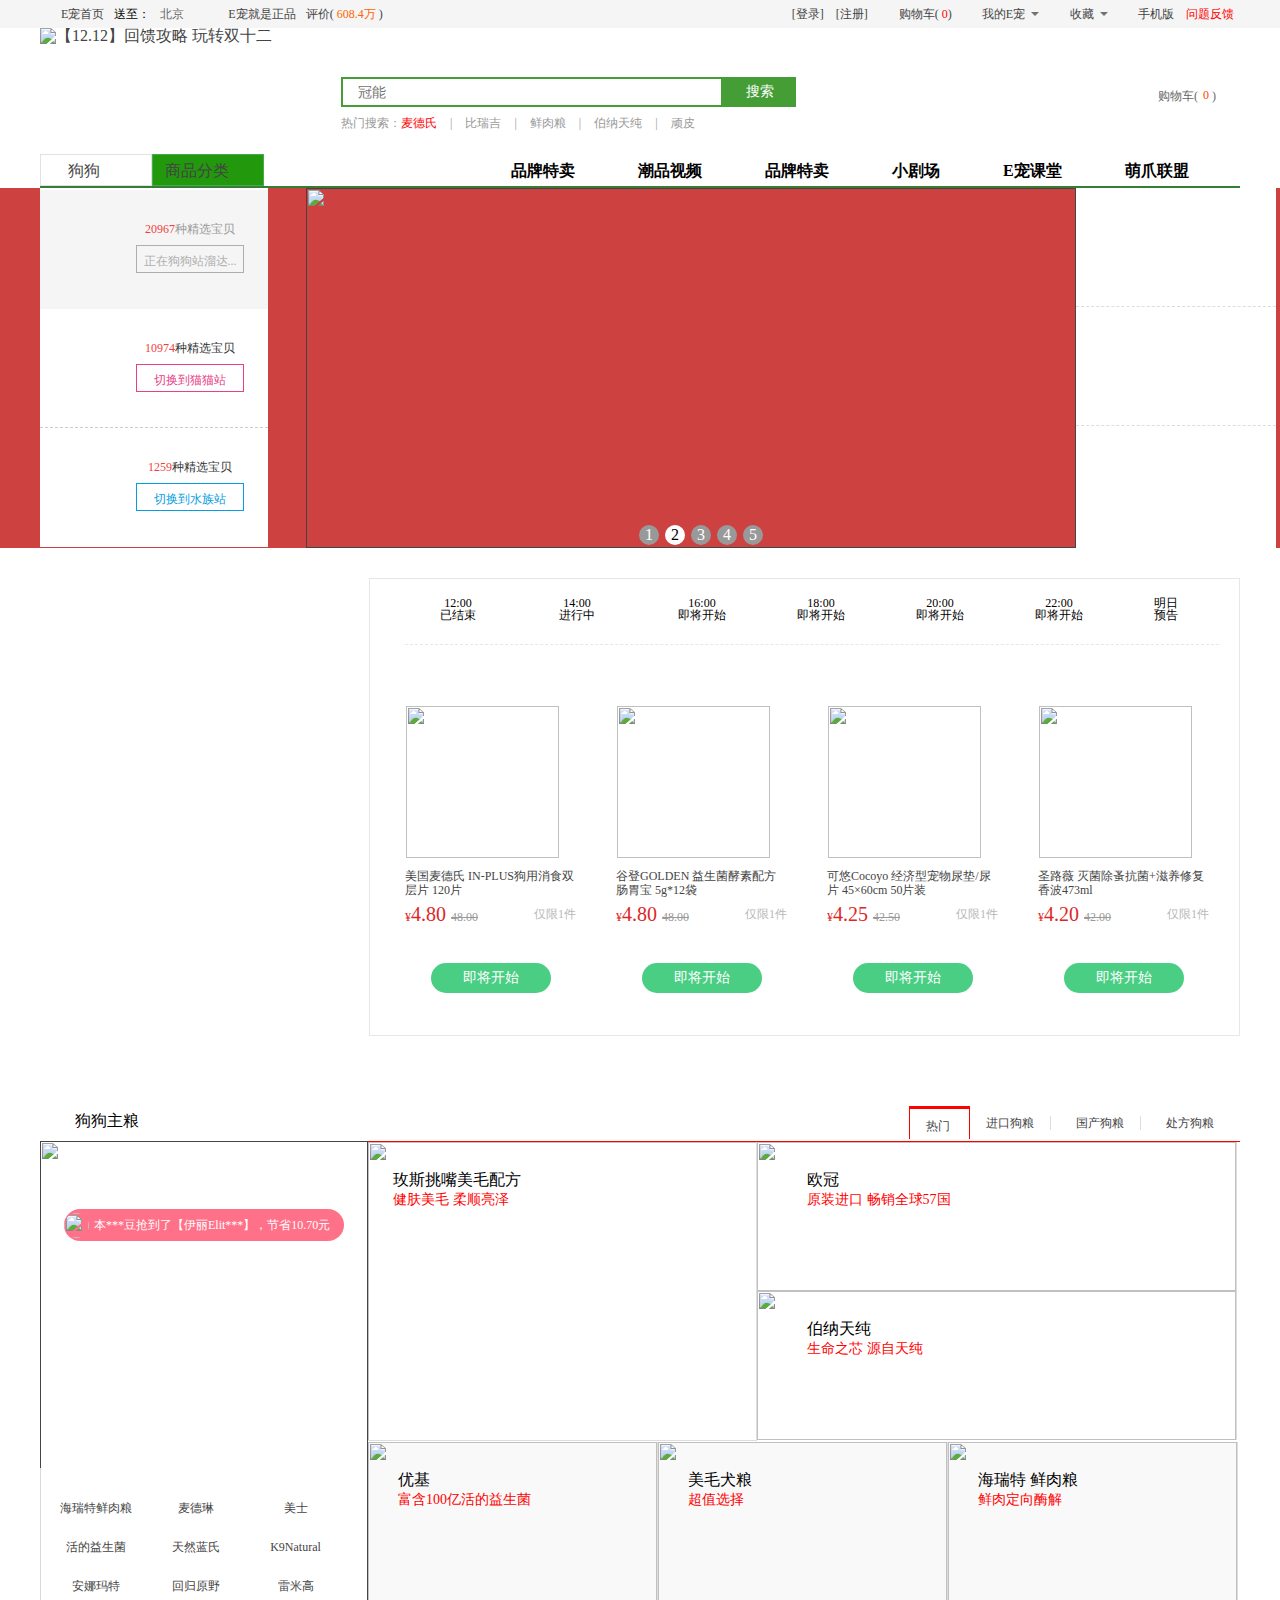
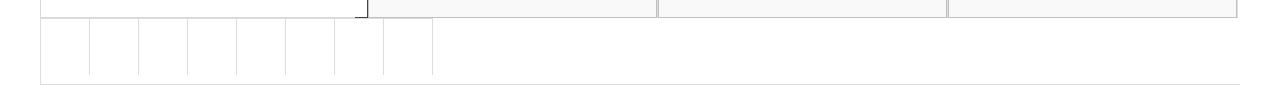
==== commit 3d26f43c: "做的慢啊" ====
--- a/index.html
+++ b/index.html
@@ -342,7 +342,8 @@
             </ul>
         </div>
     </div>
-    <div class="adepet clearfix">
+    <!-- 轮播图 -->
+    <!-- <div class="adepet clearfix">
         <div class="indexlbox">
         <div class="swiper-container">
             <div class="swiper-wrapper">
@@ -403,7 +404,16 @@
                     </div>
               </div>
             </div>
-            <div class="swiper-pagination"></div>
+            <div class="swiper-pagination">
+                <span class="swiper-active">1</span>
+                <span>2</span>
+                <span>3</span>
+                <span>4</span>
+                <span>5</span>
+                <span>6</span>
+                <span>7</span>
+                <span>8</span>
+            </div>
     </div>
     </div>
     <div class="main_rBox">
@@ -417,8 +427,37 @@
                 <img alt="爆款" src="https://img2.epetbar.com/nowater/2018-12/09/21/c3110dd63563dc00c57509cda2cc10b5.jpg@!water"></a></div>
             </div>
             </div>
-            </div>
+    </div>
+</div> -->
+
+<div id="box2">
+    <div class="banner_box">
+        <div class="banner">
+            <ul class="banner1">
+                <li><a href=""><img src="https://img2.epetbar.com/nowater/2018-12/09/21/d3b7b5db1c070c95b71dacd34485c501.jpg@!water" alt="" /></a></li>
+                <li><a href=""><img src="https://img2.epetbar.com/nowater/2018-12/09/21/ec157c8bff1c37842d03d32b7b4d79a6.jpg@!water" alt="" /></a></li>
+                <li><a href=""><img src="https://img2.epetbar.com/nowater/2018-12/09/13/93fcbfb730952bea1b6238734635ddfa.jpg@!water" alt="" /></a></li>
+                <li><a href=""><img src="https://img2.epetbar.com/nowater/2018-12/10/13/b907853069d2b465ab54769630876792.jpg@!water" alt="" /></a></li>
+                <li><a href=""><img src="https://img2.epetbar.com/nowater/2018-12/06/10/9bf345d09247ca221cc6f22a4df3dac8.png@!water"  alt="" /></a></li>
+            </ul>
+            <ol class="banner2">
+                <li class="active">1</li>
+                <li>2</li>
+                <li>3</li>
+                <li>4</li>
+                <li>5</li>
+            </ol>
+        </div>
+        <div class="banright">
+        <ul>
+            <li><a href=""><img src="https://img2.epetbar.com/nowater/2018-12/09/21/1d80d522ca888b96efe2cf9d167012d2.jpg@!water" alt="" /></a></li>
+            <li><a href=""><img src="https://img2.epetbar.com/nowater/2018-12/09/21/e1fded3c310e725e280ddc94eca4c8d6.jpg@!water" alt="" /></a></li>
+            <li><a href=""><img src="https://img2.epetbar.com/nowater/2018-12/09/21/c3110dd63563dc00c57509cda2cc10b5.jpg@!water" alt="" /></a></li>
+        </ul>
+    </div>
+    </div>
 </div>
+<!-- 抢购 -->
 <div class="renew ">
     <div class="day-surpice clearfix">
         <div class="fl count-down-new rela">
@@ -506,8 +545,8 @@
                 <div class="fQLS"><span>145.00</span></div>
                 <div class="surprise-m">
                 <input type="hidden" class="gid" value="191676">
-                <a target="_blank" href="http://item.epet.com/191676.html">
-                <div class="surprise-img"><img src="//img1.epetbar.com/2017-02/09/16/06a9be07f967a06c2048bb7a46daed91.jpg@!200w-c" class="zom"></div>
+                <a target="_blank" href="#">
+                <div class="surprise-img"><img src="http://img1.epetbar.com/2017-02/09/16/06a9be07f967a06c2048bb7a46daed91.jpg@!200w-c" class="zom"></div>
                 
                 <div class="sale-label-box">
                 </div>
@@ -520,9 +559,7 @@
                 </a>
                 <div class="novip"></div>
                 <div class="ftc mtop10">
-                <div class="ftc mtop10"><a href="javascript:;" onclick="sale(145714,191676)" class="dib rush-buy liji-buy ft14">立即抢购</a></div>
-                <input type="hidden" class="gid" value="191676">
-                <input type="hidden" class="atid" value="145714">
+                <div class="ftc mtop10"><a href="javascript:;"  class="dib rush-buy liji-buy ft14">立即抢购</a></div>
                 
                 </div>
                 </div>
@@ -531,24 +568,22 @@
                 <div class="fQLS"><span>63.00</span></div>
                 <div class="surprise-m">
                 <input type="hidden" class="gid" value="231770">
-                <a target="_blank" href="http://item.epet.com/231770.html">
-                <div class="surprise-img"><img src="//img1.epetbar.com/2018-05/03/13/16e78c976eb7e900152141fd4291b130.jpg@!200w-c" class="zom"></div>
+                <a target="_blank" href="#">
+                <div class="surprise-img"><img src="http://img1.epetbar.com/2018-05/03/13/16e78c976eb7e900152141fd4291b130.jpg@!200w-c" class="zom"></div>
                 
                 <div class="sale-label-box">
                 </div>
                 
                 <div class="goodsDes">朗诺Ra Nova 冻干鸭脖狗零食 300g</div>
-                <div class="surprise-price mt5  cdd ft12 rela">¥<span class="ft20">106.00</span><span class="c999 ft12 ml5 through">¥169.00</span>
+                <div class="surprise-price mt5  cdd ft12 rela">¥<span class="ft20">106.00</span>
+                    <span class="c999 ft12 ml5 through">¥169.00</span>
                 <span class="onlyhave ft12">仅限1件</span>
                 </div>
                 
                 </a>
                 <div class="novip"></div>
                 <div class="ftc mtop10">
-                <div class="ftc mtop10"><a href="javascript:;" onclick="sale(145700,231770)" class="dib rush-buy liji-buy ft14">立即抢购</a></div>
-                <input type="hidden" class="gid" value="231770">
-                <input type="hidden" class="atid" value="145700">
-                
+                <div class="ftc mtop10"><a href="javascript:;"  class="dib rush-buy liji-buy ft14">立即抢购</a></div>
                 </div>
                 </div>
                 </li>
@@ -556,8 +591,8 @@
                 <div class="fQLS"><span>67.00</span></div>
                 <div class="surprise-m">
                 <input type="hidden" class="gid" value="153605">
-                <a target="_blank" href="http://item.epet.com/153605.html">
-                <div class="surprise-img"><img src="//img1.epetbar.com/2015-02/28/822aa163eb5a7b3d29c9952882eee94d.jpg@!200w-c" class="zom"></div>
+                <a target="_blank" href="#">
+                <div class="surprise-img"><img src="http://img1.epetbar.com/2015-02/28/822aa163eb5a7b3d29c9952882eee94d.jpg@!200w-c" class="zom"></div>
                 
                 <div class="sale-label-box">
                 </div>
@@ -570,10 +605,7 @@
                 </a>
                 <div class="novip"></div>
                 <div class="ftc mtop10">
-                <div class="ftc mtop10"><a href="javascript:;" onclick="sale(145705,153605)" class="dib rush-buy liji-buy ft14">立即抢购</a></div>
-                <input type="hidden" class="gid" value="153605">
-                <input type="hidden" class="atid" value="145705">
-                
+                <div class="ftc mtop10"><a href="javascript:;" class="dib rush-buy liji-buy ft14">立即抢购</a></div>
                 </div>
                 </div>
                 </li>
@@ -581,8 +613,8 @@
                 <div class="fQLS"><span>73.06</span></div>
                 <div class="surprise-m">
                 <input type="hidden" class="gid" value="154293">
-                <a target="_blank" href="http://item.epet.com/154293.html">
-                <div class="surprise-img"><img src="//img1.epetbar.com/2017-07/25/16/9bf372b9179524dff9631c4f49ee8459.jpg@!200w-c" class="zom"></div>
+                <a target="_blank" href="#">
+                <div class="surprise-img"><img src="http://img1.epetbar.com/2017-07/25/16/9bf372b9179524dff9631c4f49ee8459.jpg@!200w-c" class="zom"></div>
                 
                 <div class="sale-label-box">
                 </div>
@@ -595,9 +627,7 @@
                 </a>
                 <div class="novip"></div>
                 <div class="ftc mtop10">
-                <div class="ftc mtop10"><a href="javascript:;" onclick="sale(145704,154293)" class="dib rush-buy liji-buy ft14">立即抢购</a></div>
-                <input type="hidden" class="gid" value="154293">
-                <input type="hidden" class="atid" value="145704">
+                <div class="ftc mtop10"><a href="javascript:;" class="dib rush-buy liji-buy ft14">立即抢购</a></div>
                 
                 </div>
                 </div>
@@ -2675,8 +2705,8 @@
                
                </li><li class="fl rela"><div class="fQLS"><span>3.01</span></div><div class="surprise-m">
                <input type="hidden" class="gid" value="103892">
-               <a target="_blank" href="http://item.epet.com/103892.html">
-               <div class="surprise-img"><img src="//img1.epetbar.com/2015-10/17/14/488df53b68113c2889045d03a036c8bf.jpg@!200w-c" class="zom"></div>
+               <a target="_blank" href="#">
+               <div class="surprise-img"><img src="http://img1.epetbar.com/2015-10/17/14/488df53b68113c2889045d03a036c8bf.jpg@!200w-c" class="zom"></div>
                <div class="sale-label-box"> </div> <div class="goodsDes">七彩橡胶编织铃铛球 大号</div>
                <div class="surprise-price mt5  cdd ft12 rela ">¥<span class="ft20">5.79</span><span class="c999 ft12 ml5 through">8.80</span>
                <span class="onlyhave ft12">仅限1件</span>
@@ -2688,8 +2718,8 @@
                
                </li><li class="fl rela"><div class="fQLS"><span>3.57</span></div><div class="surprise-m">
                <input type="hidden" class="gid" value="119467">
-               <a target="_blank" href="http://item.epet.com/119467.html">
-               <div class="surprise-img"><img src="//img1.epetbar.com/2015-11/06/14/b20746b5d3fdd4e7cff87542b06e6b28.jpg@!200w-c" class="zom"></div>
+               <a target="_blank" href="#">
+               <div class="surprise-img"><img src="http://img1.epetbar.com/2015-11/06/14/b20746b5d3fdd4e7cff87542b06e6b28.jpg@!200w-c" class="zom"></div>
                <div class="sale-label-box"> </div> <div class="goodsDes">卡罗弗加厚狗粮勺 两用狗粮勺子&amp;封口夹 容量180ml </div>
                <div class="surprise-price mt5  cdd ft12 rela ">¥<span class="ft20">2.93</span><span class="c999 ft12 ml5 through">6.50</span>
                <span class="onlyhave ft12">仅限1件</span>
@@ -2701,8 +2731,8 @@
                
                </li><input type="hidden" class="num" value="0"></ul><ul id="pros16:00" class="clearfix vvvv time-procon prosvvv mt15" lang="16:00" style="display: none; width: 6330px;"><li class="fl rela" style=""><div class="cut1"></div><div class="surprise-m">
                <input type="hidden" class="gid" value="181485">
-               <a target="_blank" href="http://item.epet.com/181485.html">
-               <div class="surprise-img"><img src="//img1.epetbar.com/2016-12/01/16/cae85c7a402d592707bf336eea75ec88.jpg@!200w-c" class="zom"></div>
+               <a target="_blank" href="#">
+               <div class="surprise-img"><img src="http://img1.epetbar.com/2016-12/01/16/cae85c7a402d592707bf336eea75ec88.jpg@!200w-c" class="zom"></div>
                <div class="sale-label-box"> </div> <div class="goodsDes">维斯康VitsCan V+系列益生菌PRO-20 6g*6袋</div>
                <div class="surprise-price mt5  cdd ft12 rela ">¥<span class="ft20">4.90</span><span class="c999 ft12 ml5 through">49.00</span>
                <span class="onlyhave ft12">仅限1件</span>
@@ -2714,8 +2744,8 @@
                
                </li><li class="fl rela"><div class="cut1"></div><div class="surprise-m">
                <input type="hidden" class="gid" value="152021">
-               <a target="_blank" href="http://item.epet.com/152021.html">
-               <div class="surprise-img"><img src="//img1.epetbar.com/2015-03/07/a2a0deafa5c3b95eaac30b102bcd931d.jpg@!200w-c" class="zom"></div>
+               <a target="_blank" href="#">
+               <div class="surprise-img"><img src="http://img1.epetbar.com/2015-03/07/a2a0deafa5c3b95eaac30b102bcd931d.jpg@!200w-c" class="zom"></div>
                <div class="sale-label-box"> </div> <div class="goodsDes">德国特瑞仕TRIXIE 犬用耳朵护理液 50g</div>
                <div class="surprise-price mt5  cdd ft12 rela ">¥<span class="ft20">3.00</span><span class="c999 ft12 ml5 through">30.00</span>
                <span class="onlyhave ft12">仅限1件</span>
@@ -2740,8 +2770,8 @@
                
                </li><li class="fl rela"><div class="fQLS"><span>71.00</span></div><div class="surprise-m">
                <input type="hidden" class="gid" value="152344">
-               <a target="_blank" href="http://item.epet.com/152344.html">
-               <div class="surprise-img"><img src="//img1.epetbar.com/2018-04/08/10/4fc838ad19d2a8706c25a09a6051962a.jpg@!200w-c" class="zom"></div>
+               <a target="_blank" href="#">
+               <div class="surprise-img"><img src="http://img1.epetbar.com/2018-04/08/10/4fc838ad19d2a8706c25a09a6051962a.jpg@!200w-c" class="zom"></div>
                <div class="sale-label-box"> </div> <div class="goodsDes">兰夏LanShier 天然鸡肉鱼蔬菜配方幼犬粮 6.8kg</div>
                <div class="surprise-price mt5  cdd ft12 rela ">¥<span class="ft20">158.00</span><span class="c999 ft12 ml5 through">229.00</span>
                <span class="onlyhave ft12">仅限1件</span>
@@ -2753,8 +2783,8 @@
                
                </li><li class="fl rela"><div class="fQLS"><span>66.33</span></div><div class="surprise-m">
                <input type="hidden" class="gid" value="244179">
-               <a target="_blank" href="http://item.epet.com/244179.html">
-               <div class="surprise-img"><img src="//img1.epetbar.com/2018-07/04/11/154e3b84bbfe445642b69c2aa42c85e8.jpg@!200w-c" class="zom"></div>
+               <a target="_blank" href="#">
+               <div class="surprise-img"><img src="http://img1.epetbar.com/2018-07/04/11/154e3b84bbfe445642b69c2aa42c85e8.jpg@!200w-c" class="zom"></div>
                <div class="sale-label-box"> </div> <div class="goodsDes">Ivory Coat 艾瑞蔻敏感皮肤犬专用香波 500ml</div>
                <div class="surprise-price mt5  cdd ft12 rela ">¥<span class="ft20">132.67</span><span class="c999 ft12 ml5 through">199.00</span>
                <span class="onlyhave ft12">仅限1件</span>
@@ -2766,8 +2796,8 @@
                
                </li><li class="fl rela"><div class="fQLS"><span>19.00</span></div><div class="surprise-m">
                <input type="hidden" class="gid" value="254329">
-               <a target="_blank" href="http://item.epet.com/254329.html">
-               <div class="surprise-img"><img src="//img1.epetbar.com/2018-10/11/10/f589ddbd6f0fe7f29ba98503c468d5b5.jpg@!200w-c" class="zom"></div>
+               <a target="_blank" href="#">
+               <div class="surprise-img"><img src="http://img1.epetbar.com/2018-10/11/10/f589ddbd6f0fe7f29ba98503c468d5b5.jpg@!200w-c" class="zom"></div>
                <div class="sale-label-box"> </div> <div class="goodsDes">海尔仕Healsher 至爱系列全价全犬种幼犬粮 4kg</div>
                <div class="surprise-price mt5  cdd ft12 rela ">¥<span class="ft20">95.00</span><span class="c999 ft12 ml5 through">114.00</span>
                <span class="onlyhave ft12">仅限1件</span>
@@ -2779,8 +2809,8 @@
                
                </li><li class="fl rela"><div class="fQLS"><span>56.40</span></div><div class="surprise-m">
                <input type="hidden" class="gid" value="247775">
-               <a target="_blank" href="http://item.epet.com/247775.html">
-               <div class="surprise-img"><img src="//img1.epetbar.com/2018-07/09/13/25a4a0c4a6b7900e5eaa46fbab403ff1.jpg@!200w-c" class="zom"></div>
+               <a target="_blank" href="#">
+               <div class="surprise-img"><img src="http://img1.epetbar.com/2018-07/09/13/25a4a0c4a6b7900e5eaa46fbab403ff1.jpg@!200w-c" class="zom"></div>
                <div class="sale-label-box"> </div> <div class="goodsDes">悠乐宠 藤编圆形猫头窝 粉色 40*40*13cm</div>
                <div class="surprise-price mt5  cdd ft12 rela ">¥<span class="ft20">81.60</span><span class="c999 ft12 ml5 through">138.00</span>
                <span class="onlyhave ft12">仅限1件</span>
@@ -2792,8 +2822,8 @@
                
                </li><li class="fl rela"><div class="fQLS"><span>80.00</span></div><div class="surprise-m">
                <input type="hidden" class="gid" value="185849">
-               <a target="_blank" href="http://item.epet.com/185849.html">
-               <div class="surprise-img"><img src="//img1.epetbar.com/2016-11/11/14/9629ed3bb73540439e7422cfea0c074e.jpg@!200w-c" class="zom"></div>
+               <a target="_blank" href="#">
+               <div class="surprise-img"><img src="http://img1.epetbar.com/2016-11/11/14/9629ed3bb73540439e7422cfea0c074e.jpg@!200w-c" class="zom"></div>
                <div class="sale-label-box"> </div> <div class="goodsDes">美国原装进口 碧艾欧BIO-GROOM 天然香氛柠檬草&amp;马鞭草古龙水 3.75oz/110ml</div>
                <div class="surprise-price mt5  cdd ft12 rela ">¥<span class="ft20">80.00</span><span class="c999 ft12 ml5 through">160.00</span>
                <span class="onlyhave ft12">仅限1件</span>
@@ -2805,8 +2835,8 @@
                
                </li><li class="fl rela"><div class="fQLS"><span>52.00</span></div><div class="surprise-m">
                <input type="hidden" class="gid" value="254547">
-               <a target="_blank" href="http://item.epet.com/254547.html">
-               <div class="surprise-img"><img src="//img1.epetbar.com/2018-09/29/16/7529d633246bf67331ae01c56fedb536.jpg@!200w-c" class="zom"></div>
+               <a target="_blank" href="#">
+               <div class="surprise-img"><img src="http://img1.epetbar.com/2018-09/29/16/7529d633246bf67331ae01c56fedb536.jpg@!200w-c" class="zom"></div>
                <div class="sale-label-box"> </div> <div class="goodsDes">安贝 犬用配方羊奶粉 350g</div>
                <div class="surprise-price mt5  cdd ft12 rela ">¥<span class="ft20">78.00</span><span class="c999 ft12 ml5 through">130.00</span>
                <span class="onlyhave ft12">仅限1件</span>
@@ -2818,8 +2848,8 @@
                
                </li><li class="fl rela"><div class="fQLS"><span>63.90</span></div><div class="surprise-m">
                <input type="hidden" class="gid" value="245040">
-               <a target="_blank" href="http://item.epet.com/245040.html">
-               <div class="surprise-img"><img src="//img1.epetbar.com/2018-07/18/11/f884a3aa46c773bd381c1f098b43f33b.jpg@!200w-c" class="zom"></div>
+               <a target="_blank" href="#">
+               <div class="surprise-img"><img src="http://img1.epetbar.com/2018-07/18/11/f884a3aa46c773bd381c1f098b43f33b.jpg@!200w-c" class="zom"></div>
                <div class="sale-label-box"> </div> <div class="goodsDes">宠儿香 宠物母乳化配方奶粉（0-6周） 10g*20袋</div>
                <div class="surprise-price mt5  cdd ft12 rela ">¥<span class="ft20">74.10</span><span class="c999 ft12 ml5 through">138.00</span>
                <span class="onlyhave ft12">仅限1件</span>
@@ -2831,8 +2861,8 @@
                
                </li><li class="fl rela"><div class="fQLS"><span>75.00</span></div><div class="surprise-m">
                <input type="hidden" class="gid" value="238088">
-               <a target="_blank" href="http://item.epet.com/238088.html">
-               <div class="surprise-img"><img src="//img1.epetbar.com/2018-04/02/10/e848743743ab8e5a953ce449fd296030.jpg@!200w-c" class="zom"></div>
+               <a target="_blank" href="#">
+               <div class="surprise-img"><img src="http://img1.epetbar.com/2018-04/02/10/e848743743ab8e5a953ce449fd296030.jpg@!200w-c" class="zom"></div>
                <div class="sale-label-box"> </div> <div class="goodsDes">美国麦徳氏 IN-PLUS 肠胃呵护宠物羊奶粉 300g</div>
                <div class="surprise-price mt5  cdd ft12 rela ">¥<span class="ft20">60.00</span><span class="c999 ft12 ml5 through">135.00</span>
                <span class="onlyhave ft12">仅限1件</span>
@@ -2844,8 +2874,8 @@
                
                </li><li class="fl rela"><div class="fQLS"><span>41.76</span></div><div class="surprise-m">
                <input type="hidden" class="gid" value="190708">
-               <a target="_blank" href="http://item.epet.com/190708.html">
-               <div class="surprise-img"><img src="//img1.epetbar.com/2017-03/07/16/57cda2a224e69743abf4dfd3687296fa.jpg@!200w-c" class="zom"></div>
+               <a target="_blank" href="#">
+               <div class="surprise-img"><img src="http://img1.epetbar.com/2017-03/07/16/57cda2a224e69743abf4dfd3687296fa.jpg@!200w-c" class="zom"></div>
                <div class="sale-label-box"> </div> <div class="goodsDes">美国原装进口Timberwolf 可旋转双头牵引配件 粉色3号 宽0.47cm*61cm</div>
                <div class="surprise-price mt5  cdd ft12 rela ">¥<span class="ft20">56.22</span><span class="c999 ft12 ml5 through">97.98</span>
                <span class="onlyhave ft12">仅限1件</span>
@@ -2857,8 +2887,8 @@
                
                </li><li class="fl rela"><div class="fQLS"><span>86.70</span></div><div class="surprise-m">
                <input type="hidden" class="gid" value="244952">
-               <a target="_blank" href="http://item.epet.com/244952.html">
-               <div class="surprise-img"><img src="//img1.epetbar.com/2018-07/17/16/10ef07b05c2e8fc37c91d2fb5b4bd853.jpg@!200w-c" class="zom"></div>
+               <a target="_blank" href="#">
+               <div class="surprise-img"><img src="http://img1.epetbar.com/2018-07/17/16/10ef07b05c2e8fc37c91d2fb5b4bd853.jpg@!200w-c" class="zom"></div>
                <div class="sale-label-box"> </div> <div class="goodsDes">纽牌 富血宁生血营养膏 120g</div>
                <div class="surprise-price mt5  cdd ft12 rela ">¥<span class="ft20">41.30</span><span class="c999 ft12 ml5 through">128.00</span>
                <span class="onlyhave ft12">仅限1件</span>
@@ -2870,8 +2900,8 @@
                
                </li><li class="fl rela"><div class="fQLS"><span>34.29</span></div><div class="surprise-m">
                <input type="hidden" class="gid" value="100298">
-               <a target="_blank" href="http://item.epet.com/100298.html">
-               <div class="surprise-img"><img src="//img1.epetbar.com/2015-12/08/10/492a9c4d8067d6e232d05870198ad082.jpg@!200w-c" class="zom"></div>
+               <a target="_blank" href="#">
+               <div class="surprise-img"><img src="http://img1.epetbar.com/2015-12/08/10/492a9c4d8067d6e232d05870198ad082.jpg@!200w-c" class="zom"></div>
                <div class="sale-label-box"> </div> <div class="goodsDes">家朵 犬用莹白护毛配方香波 650ml</div>
                <div class="surprise-price mt5  cdd ft12 rela ">¥<span class="ft20">34.71</span><span class="c999 ft12 ml5 through">69.00</span>
                <span class="onlyhave ft12">仅限1件</span>
@@ -2883,8 +2913,8 @@
                
                </li><li class="fl rela"><div class="fQLS"><span>21.47</span></div><div class="surprise-m">
                <input type="hidden" class="gid" value="191353">
-               <a target="_blank" href="http://item.epet.com/191353.html">
-               <div class="surprise-img"><img src="//img1.epetbar.com/2017-01/22/16/201e13937b6e7ca589451fa3bd42b2d4.jpg@!200w-c" class="zom"></div>
+               <a target="_blank" href="#">
+               <div class="surprise-img"><img src="http://img1.epetbar.com/2017-01/22/16/201e13937b6e7ca589451fa3bd42b2d4.jpg@!200w-c" class="zom"></div>
                <div class="sale-label-box"> </div> <div class="goodsDes">美国进口Worldwise goDog耐嚼毛绒球 彩虹色小号</div>
                <div class="surprise-price mt5  cdd ft12 rela ">¥<span class="ft20">34.53</span><span class="c999 ft12 ml5 through">56.00</span>
                <span class="onlyhave ft12">仅限1件</span>
@@ -2896,8 +2926,8 @@
                
                </li><li class="fl rela"><div class="fQLS"><span>55.90</span></div><div class="surprise-m">
                <input type="hidden" class="gid" value="217966">
-               <a target="_blank" href="http://item.epet.com/217966.html">
-               <div class="surprise-img"><img src="//img1.epetbar.com/2017-12/04/16/19826bfa3b91d9d152611530af9f30cd.jpg@!200w-c" class="zom"></div>
+               <a target="_blank" href="#">
+               <div class="surprise-img"><img src="http://img1.epetbar.com/2017-12/04/16/19826bfa3b91d9d152611530af9f30cd.jpg@!200w-c" class="zom"></div>
                <div class="sale-label-box"> </div> <div class="goodsDes">艾尔瑞 犬猫用防静电铝梳 长针L号</div>
                <div class="surprise-price mt5  cdd ft12 rela ">¥<span class="ft20">34.10</span><span class="c999 ft12 ml5 through">90.00</span>
                <span class="onlyhave ft12">仅限1件</span>
@@ -2909,8 +2939,8 @@
                
                </li><li class="fl rela"><div class="fQLS"><span>34.20</span></div><div class="surprise-m">
                <input type="hidden" class="gid" value="249339">
-               <a target="_blank" href="http://item.epet.com/249339.html">
-               <div class="surprise-img"><img src="//img1.epetbar.com/2018-09/19/20/f9fc3f6ac706c0cc34753fb303f87b36.jpg@!200w-c" class="zom"></div>
+               <a target="_blank" href="#">
+               <div class="surprise-img"><img src="http://img1.epetbar.com/2018-09/19/20/f9fc3f6ac706c0cc34753fb303f87b36.jpg@!200w-c" class="zom"></div>
                <div class="sale-label-box"> </div> <div class="goodsDes">2018新款 金冠宝贝 双层甜美花呢裙装 兰色 M号</div>
                <div class="surprise-price mt5  cdd ft12 rela ">¥<span class="ft20">30.80</span><span class="c999 ft12 ml5 through">65.00</span>
                <span class="onlyhave ft12">仅限1件</span>
@@ -2922,8 +2952,8 @@
                
                </li><li class="fl rela"><div class="fQLS"><span>6.05</span></div><div class="surprise-m">
                <input type="hidden" class="gid" value="178350">
-               <a target="_blank" href="http://item.epet.com/178350.html">
-               <div class="surprise-img"><img src="//img1.epetbar.com/2016-09/06/20/47dedc241849928daac8063907bf9ecd.jpg@!200w-c" class="zom"></div>
+               <a target="_blank" href="#">
+               <div class="surprise-img"><img src="http://img1.epetbar.com/2016-09/06/20/47dedc241849928daac8063907bf9ecd.jpg@!200w-c" class="zom"></div>
                <div class="sale-label-box"> </div> <div class="goodsDes">金冠宝贝 呆萌小猪四脚棉衣 黄色 M号</div>
                <div class="surprise-price mt5  cdd ft12 rela ">¥<span class="ft20">29.95</span><span class="c999 ft12 ml5 through">36.00</span>
                <span class="onlyhave ft12">仅限1件</span>
@@ -2935,8 +2965,8 @@
                
                </li><li class="fl rela"><div class="fQLS"><span>43.60</span></div><div class="surprise-m">
                <input type="hidden" class="gid" value="217965">
-               <a target="_blank" href="http://item.epet.com/217965.html">
-               <div class="surprise-img"><img src="//img1.epetbar.com/2017-12/04/16/5ecdc58125d1685203974f5772dc0369.jpg@!200w-c" class="zom"></div>
+               <a target="_blank" href="#">
+               <div class="surprise-img"><img src="http://img1.epetbar.com/2017-12/04/16/5ecdc58125d1685203974f5772dc0369.jpg@!200w-c" class="zom"></div>
                <div class="sale-label-box"> </div> <div class="goodsDes">艾尔瑞 犬猫用防静电铝梳 长针M号</div>
                <div class="surprise-price mt5  cdd ft12 rela ">¥<span class="ft20">26.40</span><span class="c999 ft12 ml5 through">70.00</span>
                <span class="onlyhave ft12">仅限1件</span>
@@ -2948,8 +2978,8 @@
                
                </li><li class="fl rela"><div class="fQLS"><span>13.00</span></div><div class="surprise-m">
                <input type="hidden" class="gid" value="237325">
-               <a target="_blank" href="http://item.epet.com/237325.html">
-               <div class="surprise-img"><img src="//img1.epetbar.com/2018-04/16/16/6b291ba5209de53fb117b695277f8a3b.jpg@!200w-c" class="zom"></div>
+               <a target="_blank" href="#">
+               <div class="surprise-img"><img src="http://img1.epetbar.com/2018-04/16/16/6b291ba5209de53fb117b695277f8a3b.jpg@!200w-c" class="zom"></div>
                <div class="sale-label-box"> </div> <div class="goodsDes">派福 牙口健系列 鸡肉小乐芙球狗零食 2只装/100g</div>
                <div class="surprise-price mt5  cdd ft12 rela ">¥<span class="ft20">26.00</span><span class="c999 ft12 ml5 through">39.00</span>
                <span class="onlyhave ft12">仅限1件</span>
@@ -2961,8 +2991,8 @@
                
                </li><li class="fl rela"><div class="fQLS"><span>10.41</span></div><div class="surprise-m">
                <input type="hidden" class="gid" value="213377">
-               <a target="_blank" href="http://item.epet.com/213377.html">
-               <div class="surprise-img"><img src="//img1.epetbar.com/2017-10/18/14/5c20c41d6125cc1b65d324c46636bc26.jpg@!200w-c" class="zom"></div>
+               <a target="_blank" href="#">
+               <div class="surprise-img"><img src="http://img1.epetbar.com/2017-10/18/14/5c20c41d6125cc1b65d324c46636bc26.jpg@!200w-c" class="zom"></div>
                <div class="sale-label-box"> </div> <div class="goodsDes">美国原装进口Flavorit 藏食尼龙哑铃骨 浆果味M号</div>
                <div class="surprise-price mt5  cdd ft12 rela ">¥<span class="ft20">23.59</span><span class="c999 ft12 ml5 through">34.00</span>
                <span class="onlyhave ft12">仅限1件</span>
@@ -2974,8 +3004,8 @@
                
                </li><li class="fl rela"><div class="fQLS"><span>11.80</span></div><div class="surprise-m">
                <input type="hidden" class="gid" value="155235">
-               <a target="_blank" href="http://item.epet.com/155235.html">
-               <div class="surprise-img"><img src="//img1.epetbar.com/2015-05/09/83afe16f3d8428bb1f98a27770751564.jpg@!200w-c" class="zom"></div>
+               <a target="_blank" href="#">
+               <div class="surprise-img"><img src="http://img1.epetbar.com/2015-05/09/83afe16f3d8428bb1f98a27770751564.jpg@!200w-c" class="zom"></div>
                <div class="sale-label-box"> </div> <div class="goodsDes">派克瑞Petlot 犬用弯背钢丝耙子刷 特小号15.5*7.5cm </div>
                <div class="surprise-price mt5  cdd ft12 rela ">¥<span class="ft20">18.20</span><span class="c999 ft12 ml5 through">30.00</span>
                <span class="onlyhave ft12">仅限1件</span>
@@ -2987,8 +3017,8 @@
                
                </li><li class="fl rela"><div class="fQLS"><span>8.00</span></div><div class="surprise-m">
                <input type="hidden" class="gid" value="240311">
-               <a target="_blank" href="http://item.epet.com/240311.html">
-               <div class="surprise-img"><img src="//img1.epetbar.com/2018-05/29/13/7a0fef1bf897bb0e23b8bdb3355b79f0.jpg@!200w-c" class="zom"></div>
+               <a target="_blank" href="#">
+               <div class="surprise-img"><img src="http://img1.epetbar.com/2018-05/29/13/7a0fef1bf897bb0e23b8bdb3355b79f0.jpg@!200w-c" class="zom"></div>
                <div class="sale-label-box"> </div> <div class="goodsDes">2018新款绒域坊 犬用水果造型凉席垫子 橙子 M号50*50cm</div>
                <div class="surprise-price mt5  cdd ft12 rela ">¥<span class="ft20">18.00</span><span class="c999 ft12 ml5 through">26.00</span>
                <span class="onlyhave ft12">仅限1件</span>
@@ -3000,8 +3030,8 @@
                
                </li><li class="fl rela"><div class="fQLS"><span>17.70</span></div><div class="surprise-m">
                <input type="hidden" class="gid" value="103438">
-               <a target="_blank" href="http://item.epet.com/103438.html">
-               <div class="surprise-img"><img src="//img1.epetbar.com/2013-10/25/55def3d471366986a06b7a5f8b1f9c8b.jpg@!200w-c" class="zom"></div>
+               <a target="_blank" href="#">
+               <div class="surprise-img"><img src="http://img1.epetbar.com/2013-10/25/55def3d471366986a06b7a5f8b1f9c8b.jpg@!200w-c" class="zom"></div>
                <div class="sale-label-box"> </div> <div class="goodsDes">爱丽思IRIS 树脂翻边防滑食盆 L号 PD-280 天蓝色</div>
                <div class="surprise-price mt5  cdd ft12 rela ">¥<span class="ft20">15.30</span><span class="c999 ft12 ml5 through">33.00</span>
                <span class="onlyhave ft12">仅限1件</span>
@@ -3013,8 +3043,8 @@
                
                </li><li class="fl rela"><div class="fQLS"><span>12.00</span></div><div class="surprise-m">
                <input type="hidden" class="gid" value="257701">
-               <a target="_blank" href="http://item.epet.com/257701.html">
-               <div class="surprise-img"><img src="//img1.epetbar.com/2018-11/19/14/c8b816f182084e0a18e2366c54071f59.jpg@!200w-c" class="zom"></div>
+               <a target="_blank" href="#">
+               <div class="surprise-img"><img src="http://img1.epetbar.com/2018-11/19/14/c8b816f182084e0a18e2366c54071f59.jpg@!200w-c" class="zom"></div>
                <div class="sale-label-box"> </div> <div class="goodsDes">森美SunMate 犬用八角互动咬洁骨 6支装</div>
                <div class="surprise-price mt5  cdd ft12 rela ">¥<span class="ft20">12.00</span><span class="c999 ft12 ml5 through">24.00</span>
                <span class="onlyhave ft12">仅限1件</span>
@@ -3026,8 +3056,8 @@
                
                </li><li class="fl rela"><div class="fQLS"><span>3.05</span></div><div class="surprise-m">
                <input type="hidden" class="gid" value="215784">
-               <a target="_blank" href="http://item.epet.com/215784.html">
-               <div class="surprise-img"><img src="//img1.epetbar.com/2017-09/21/09/d483137e8d1aa1fd1e82c9682c8c217c.jpg@!200w-c" class="zom"></div>
+               <a target="_blank" href="#">
+               <div class="surprise-img"><img src="http://img1.epetbar.com/2017-09/21/09/d483137e8d1aa1fd1e82c9682c8c217c.jpg@!200w-c" class="zom"></div>
                <div class="sale-label-box"> </div> <div class="goodsDes">2017年新款 宠趣 印花不倒绒四脚卫衣 红黑格子M号</div>
                <div class="surprise-price mt5  cdd ft12 rela ">¥<span class="ft20">11.88</span><span class="c999 ft12 ml5 through">14.93</span>
                <span class="onlyhave ft12">仅限1件</span>
@@ -3039,8 +3069,8 @@
                
                </li><li class="fl rela"><div class="fQLS"><span>7.25</span></div><div class="surprise-m">
                <input type="hidden" class="gid" value="186608">
-               <a target="_blank" href="http://item.epet.com/186608.html">
-               <div class="surprise-img"><img src="//img1.epetbar.com/2016-11/16/16/21297009126fcd5e9a5fa0c024652fd7.jpg@!200w-c" class="zom"></div>
+               <a target="_blank" href="#">
+               <div class="surprise-img"><img src="http://img1.epetbar.com/2016-11/16/16/21297009126fcd5e9a5fa0c024652fd7.jpg@!200w-c" class="zom"></div>
                <div class="sale-label-box"> </div> <div class="goodsDes">多格漫 嘎嘣脆系列零食 蔬菜味 100g</div>
                <div class="surprise-price mt5  cdd ft12 rela ">¥<span class="ft20">11.75</span><span class="c999 ft12 ml5 through">19.00</span>
                <span class="onlyhave ft12">仅限1件</span>
@@ -3052,8 +3082,8 @@
                
                </li><li class="fl rela"><div class="fQLS"><span>4.90</span></div><div class="surprise-m">
                <input type="hidden" class="gid" value="104158">
-               <a target="_blank" href="http://item.epet.com/104158.html">
-               <div class="surprise-img"><img src="//img1.epetbar.com/2015-10/28/16/ef6fbeacc9bc019c9e08c6de25902f26.jpg@!200w-c" class="zom"></div>
+               <a target="_blank" href="#">
+               <div class="surprise-img"><img src="http://img1.epetbar.com/2015-10/28/16/ef6fbeacc9bc019c9e08c6de25902f26.jpg@!200w-c" class="zom"></div>
                <div class="sale-label-box"> </div> <div class="goodsDes">宠博士 出口级PVC飞盘 耐折耐咬 直径23cm</div>
                <div class="surprise-price mt5  cdd ft12 rela ">¥<span class="ft20">8.10</span><span class="c999 ft12 ml5 through">13.00</span>
                <span class="onlyhave ft12">仅限1件</span>
@@ -3065,8 +3095,8 @@
                
                </li><li class="fl rela"><div class="fQLS"><span>6.00</span></div><div class="surprise-m">
                <input type="hidden" class="gid" value="257719">
-               <a target="_blank" href="http://item.epet.com/257719.html">
-               <div class="surprise-img"><img src="//img1.epetbar.com/2018-11/19/18/5619ddef7ca47514619a94dee00a7138.png@!200w-c" class="zom"></div>
+               <a target="_blank" href="#">
+               <div class="surprise-img"><img src="http://img1.epetbar.com/2018-11/19/18/5619ddef7ca47514619a94dee00a7138.png@!200w-c" class="zom"></div>
                <div class="sale-label-box"> </div> <div class="goodsDes">骨头先生 犬用咬洁骨单支装 牛肉味 中号 9cm </div>
                <div class="surprise-price mt5  cdd ft12 rela ">¥<span class="ft20">6.00</span><span class="c999 ft12 ml5 through">12.00</span>
                <span class="onlyhave ft12">仅限1件</span>
@@ -3078,8 +3108,8 @@
                
                </li><li class="fl rela"><div class="fQLS"><span>3.38</span></div><div class="surprise-m">
                <input type="hidden" class="gid" value="117749">
-               <a target="_blank" href="http://item.epet.com/117749.html">
-               <div class="surprise-img"><img src="//img1.epetbar.com/2016-01/23/10/207468efe29e2fd86d1166d314526711.jpg@!200w-c" class="zom"></div>
+               <a target="_blank" href="#">
+               <div class="surprise-img"><img src="http://img1.epetbar.com/2016-01/23/10/207468efe29e2fd86d1166d314526711.jpg@!200w-c" class="zom"></div>
                <div class="sale-label-box"> </div> <div class="goodsDes">ILike可食用丝瓜络玩具 香甜菠萝 6.5*4.5cm</div>
                <div class="surprise-price mt5  cdd ft12 rela ">¥<span class="ft20">1.62</span><span class="c999 ft12 ml5 through">5.00</span>
                <span class="onlyhave ft12">仅限1件</span>
@@ -3091,8 +3121,8 @@
                
                </li><input type="hidden" class="num" value="0"></ul><ul id="pros20:00" class="clearfix vvvv time-procon prosvvv mt15" lang="20:00" style="display: none; width: 6330px;"><li class="fl rela" style=""><div class="cut1"></div><div class="surprise-m">
                <input type="hidden" class="gid" value="231378">
-               <a target="_blank" href="http://item.epet.com/231378.html">
-               <div class="surprise-img"><img src="//img1.epetbar.com/2018-01/30/10/108b7fff432b4b815b121ea94936e639.jpg@!200w-c" class="zom"></div>
+               <a target="_blank" href="#">
+               <div class="surprise-img"><img src="http://img1.epetbar.com/2018-01/30/10/108b7fff432b4b815b121ea94936e639.jpg@!200w-c" class="zom"></div>
                <div class="sale-label-box"> </div> <div class="goodsDes">麦富迪 北美原野鸡肉干 360g</div>
                <div class="surprise-price mt5  cdd ft12 rela ">¥<span class="ft20">2.99</span><span class="c999 ft12 ml5 through">29.90</span>
                <span class="onlyhave ft12">仅限1件</span>
@@ -3104,8 +3134,8 @@
                
                </li><li class="fl rela"><div class="cut1"></div><div class="surprise-m">
                <input type="hidden" class="gid" value="174485">
-               <a target="_blank" href="http://item.epet.com/174485.html">
-               <div class="surprise-img"><img src="//img1.epetbar.com/2016-08/24/14/4e0cb2414d15c6933e376c62ab482b2a.jpg@!200w-c" class="zom"></div>
+               <a target="_blank" href="#">
+               <div class="surprise-img"><img src="http://img1.epetbar.com/2016-08/24/14/4e0cb2414d15c6933e376c62ab482b2a.jpg@!200w-c" class="zom"></div>
                <div class="sale-label-box"> </div> <div class="goodsDes">新西兰进口纽萃宝Nutripe 饲养北京鸭配方狗罐头 175g</div>
                <div class="surprise-price mt5  cdd ft12 rela ">¥<span class="ft20">2.80</span><span class="c999 ft12 ml5 through">28.00</span>
                <span class="onlyhave ft12">仅限1件</span>
@@ -3117,8 +3147,8 @@
                
                </li><li class="fl rela"><div class="fQLS"><span>157.00</span></div><div class="surprise-m">
                <input type="hidden" class="gid" value="113978">
-               <a target="_blank" href="http://item.epet.com/113978.html">
-               <div class="surprise-img"><img src="//img1.epetbar.com/2018-04/08/10/c4f08f75c21f992363f7dbd36fd41026.jpg@!200w-c" class="zom"></div>
+               <a target="_blank" href="#">
+               <div class="surprise-img"><img src="http://img1.epetbar.com/2018-04/08/10/c4f08f75c21f992363f7dbd36fd41026.jpg@!200w-c" class="zom"></div>
                <div class="sale-label-box"> </div> <div class="goodsDes">比利时进口 鱼子酱CanineCaviar 抗敏减肥老龄犬碱性干粮 24lbs/10.88kg</div>
                <div class="surprise-price mt5  cdd ft12 rela ">¥<span class="ft20">521.00</span><span class="c999 ft12 ml5 through">678.00</span>
                <span class="onlyhave ft12">仅限1件</span>
@@ -3130,8 +3160,8 @@
                
                </li><li class="fl rela"><div class="fQLS"><span>70.70</span></div><div class="surprise-m">
                <input type="hidden" class="gid" value="127678">
-               <a target="_blank" href="http://item.epet.com/127678.html">
-               <div class="surprise-img"><img src="//img1.epetbar.com/2015-02/04/246e7447edc3c4956bf8f68cea9ccf1a.jpg@!200w-c" class="zom"></div>
+               <a target="_blank" href="#">
+               <div class="surprise-img"><img src="http://img1.epetbar.com/2015-02/04/246e7447edc3c4956bf8f68cea9ccf1a.jpg@!200w-c" class="zom"></div>
                <div class="sale-label-box"> </div> <div class="goodsDes">美国皇冠 犬用浓缩魔术喷雾 2号 473ml/8oz</div>
                <div class="surprise-price mt5  cdd ft12 rela ">¥<span class="ft20">135.30</span><span class="c999 ft12 ml5 through">206.00</span>
                <span class="onlyhave ft12">仅限1件</span>
@@ -3143,8 +3173,8 @@
                
                </li><li class="fl rela"><div class="fQLS"><span>77.24</span></div><div class="surprise-m">
                <input type="hidden" class="gid" value="195880">
-               <a target="_blank" href="http://item.epet.com/195880.html">
-               <div class="surprise-img"><img src="//img1.epetbar.com/2017-05/02/18/9279a01244de2e1c2baef22b0d91a390.jpg@!200w-c" class="zom"></div>
+               <a target="_blank" href="#">
+               <div class="surprise-img"><img src="http://img1.epetbar.com/2017-05/02/18/9279a01244de2e1c2baef22b0d91a390.jpg@!200w-c" class="zom"></div>
                <div class="sale-label-box"> </div> <div class="goodsDes">澳大利亚Dakpets 宠物专用脱毛梳 姜黄色13*5.5cm</div>
                <div class="surprise-price mt5  cdd ft12 rela ">¥<span class="ft20">111.76</span><span class="c999 ft12 ml5 through">189.00</span>
                <span class="onlyhave ft12">仅限1件</span>
@@ -3156,8 +3186,8 @@
                
                </li><li class="fl rela"><div class="fQLS"><span>69.07</span></div><div class="surprise-m">
                <input type="hidden" class="gid" value="247160">
-               <a target="_blank" href="http://item.epet.com/247160.html">
-               <div class="surprise-img"><img src="//img1.epetbar.com/2018-09/25/18/c7023e9a469f70b6997f0ce89ae4d503.jpg@!200w-c" class="zom"></div>
+               <a target="_blank" href="#">
+               <div class="surprise-img"><img src="http://img1.epetbar.com/2018-09/25/18/c7023e9a469f70b6997f0ce89ae4d503.jpg@!200w-c" class="zom"></div>
                <div class="sale-label-box"> </div> <div class="goodsDes">platinum pets美国原装进口 宠物不锈钢食物碗 24K金 L号</div>
                <div class="surprise-price mt5  cdd ft12 rela ">¥<span class="ft20">95.93</span><span class="c999 ft12 ml5 through">165.00</span>
                <span class="onlyhave ft12">仅限1件</span>
@@ -3169,8 +3199,8 @@
                
                </li><li class="fl rela"><div class="fQLS"><span>51.68</span></div><div class="surprise-m">
                <input type="hidden" class="gid" value="183034">
-               <a target="_blank" href="http://item.epet.com/183034.html">
-               <div class="surprise-img"><img src="//img1.epetbar.com/2016-09/27/20/be0f4d452ac7ca2520dbca1f1b5b0c24.jpg@!200w-c" class="zom"></div>
+               <a target="_blank" href="#">
+               <div class="surprise-img"><img src="http://img1.epetbar.com/2016-09/27/20/be0f4d452ac7ca2520dbca1f1b5b0c24.jpg@!200w-c" class="zom"></div>
                <div class="sale-label-box"> </div> <div class="goodsDes">意大利原装进口 Pratiko 马具型胸背带 蓝色4号</div>
                <div class="surprise-price mt5  cdd ft12 rela ">¥<span class="ft20">78.32</span><span class="c999 ft12 ml5 through">130.00</span>
                <span class="onlyhave ft12">仅限1件</span>
@@ -3182,8 +3212,8 @@
                
                </li><li class="fl rela"><div class="fQLS"><span>72.00</span></div><div class="surprise-m">
                <input type="hidden" class="gid" value="191656">
-               <a target="_blank" href="http://item.epet.com/191656.html">
-               <div class="surprise-img"><img src="//img1.epetbar.com/2017-01/21/8/2edd346376740ff37bef952052d7c5d7.jpg@!200w-c" class="zom"></div>
+               <a target="_blank" href="#">
+               <div class="surprise-img"><img src="http://img1.epetbar.com/2017-01/21/8/2edd346376740ff37bef952052d7c5d7.jpg@!200w-c" class="zom"></div>
                <div class="sale-label-box"> </div> <div class="goodsDes">美国原装进口多美洁 植物耳净舒 深度洁净118ml</div>
                <div class="surprise-price mt5  cdd ft12 rela ">¥<span class="ft20">77.00</span><span class="c999 ft12 ml5 through">149.00</span>
                <span class="onlyhave ft12">仅限1件</span>
@@ -3195,8 +3225,8 @@
                
                </li><li class="fl rela"><div class="fQLS"><span>44.40</span></div><div class="surprise-m">
                <input type="hidden" class="gid" value="238130">
-               <a target="_blank" href="http://item.epet.com/238130.html">
-               <div class="surprise-img"><img src="//img1.epetbar.com/2018-04/19/13/6e8cca921f32a6bb944da0e35ce14992.jpg@!200w-c" class="zom"></div>
+               <a target="_blank" href="#">
+               <div class="surprise-img"><img src="http://img1.epetbar.com/2018-04/19/13/6e8cca921f32a6bb944da0e35ce14992.jpg@!200w-c" class="zom"></div>
                <div class="sale-label-box"> </div> <div class="goodsDes">韩国原装进口SUNGBO 犬猫用椰子油洗耳液 120ml</div>
                <div class="surprise-price mt5  cdd ft12 rela ">¥<span class="ft20">72.60</span><span class="c999 ft12 ml5 through">117.00</span>
                <span class="onlyhave ft12">仅限1件</span>
@@ -3208,8 +3238,8 @@
                
                </li><li class="fl rela"><div class="fQLS"><span>31.51</span></div><div class="surprise-m">
                <input type="hidden" class="gid" value="246166">
-               <a target="_blank" href="http://item.epet.com/246166.html">
-               <div class="surprise-img"><img src="//img1.epetbar.com/2018-11/08/10/c5e353660812a8284cace6ef1a55cd65.jpg@!200w-c" class="zom"></div>
+               <a target="_blank" href="#">
+               <div class="surprise-img"><img src="http://img1.epetbar.com/2018-11/08/10/c5e353660812a8284cace6ef1a55cd65.jpg@!200w-c" class="zom"></div>
                <div class="sale-label-box"> </div> <div class="goodsDes">美国Moody Pet 大胡子造型表情包寻回玩具 M号</div>
                <div class="surprise-price mt5  cdd ft12 rela ">¥<span class="ft20">69.49</span><span class="c999 ft12 ml5 through">101.00</span>
                <span class="onlyhave ft12">仅限1件</span>
@@ -3221,8 +3251,8 @@
                
                </li><li class="fl rela"><div class="fQLS"><span>64.00</span></div><div class="surprise-m">
                <input type="hidden" class="gid" value="157559">
-               <a target="_blank" href="http://item.epet.com/157559.html">
-               <div class="surprise-img"><img src="//img1.epetbar.com/2018-08/30/15/e1aff0aabde2dd2655bc381493f7cde9.jpg@!200w-c" class="zom"></div>
+               <a target="_blank" href="#">
+               <div class="surprise-img"><img src="http://img1.epetbar.com/2018-08/30/15/e1aff0aabde2dd2655bc381493f7cde9.jpg@!200w-c" class="zom"></div>
                <div class="sale-label-box"> </div> <div class="goodsDes">美国原装 Excel 宠物用清耳清洁抹片 90片 </div>
                <div class="surprise-price mt5  cdd ft12 rela ">¥<span class="ft20">64.00</span><span class="c999 ft12 ml5 through">128.00</span>
                <span class="onlyhave ft12">仅限1件</span>
@@ -3234,8 +3264,8 @@
                
                </li><li class="fl rela"><div class="fQLS"><span>87.80</span></div><div class="surprise-m">
                <input type="hidden" class="gid" value="244949">
-               <a target="_blank" href="http://item.epet.com/244949.html">
-               <div class="surprise-img"><img src="//img1.epetbar.com/2018-07/16/15/d185bf67f15a563eb66a268b4e1f4030.jpg@!200w-c" class="zom"></div>
+               <a target="_blank" href="#">
+               <div class="surprise-img"><img src="http://img1.epetbar.com/2018-07/16/15/d185bf67f15a563eb66a268b4e1f4030.jpg@!200w-c" class="zom"></div>
                <div class="sale-label-box"> </div> <div class="goodsDes">纽牌 G300益生菌配方犬用羊奶粉 300g</div>
                <div class="surprise-price mt5  cdd ft12 rela ">¥<span class="ft20">60.20</span><span class="c999 ft12 ml5 through">148.00</span>
                <span class="onlyhave ft12">仅限1件</span>
@@ -3247,8 +3277,8 @@
                
                </li><li class="fl rela"><div class="fQLS"><span>30.92</span></div><div class="surprise-m">
                <input type="hidden" class="gid" value="225331">
-               <a target="_blank" href="http://item.epet.com/225331.html">
-               <div class="surprise-img"><img src="//img1.epetbar.com/2018-07/09/16/635610978fa0e9dd42b75e3c0a3d2926.jpg@!200w-c" class="zom"></div>
+               <a target="_blank" href="#">
+               <div class="surprise-img"><img src="http://img1.epetbar.com/2018-07/09/16/635610978fa0e9dd42b75e3c0a3d2926.jpg@!200w-c" class="zom"></div>
                <div class="sale-label-box"> </div> <div class="goodsDes">意大利原装进口United Pets 摩托耗子宠物玩具 绿色</div>
                <div class="surprise-price mt5  cdd ft12 rela ">¥<span class="ft20">57.08</span><span class="c999 ft12 ml5 through">88.00</span>
                <span class="onlyhave ft12">仅限1件</span>
@@ -3260,8 +3290,8 @@
                
                </li><li class="fl rela"><div class="fQLS"><span>116.40</span></div><div class="surprise-m">
                <input type="hidden" class="gid" value="235808">
-               <a target="_blank" href="http://item.epet.com/235808.html">
-               <div class="surprise-img"><img src="//img1.epetbar.com/2018-09/13/15/d48b645ef14c3e21b63e1836f0bef9d0.jpg@!200w-c" class="zom"></div>
+               <a target="_blank" href="#">
+               <div class="surprise-img"><img src="http://img1.epetbar.com/2018-09/13/15/d48b645ef14c3e21b63e1836f0bef9d0.jpg@!200w-c" class="zom"></div>
                <div class="sale-label-box"> </div> <div class="goodsDes">美克芬 NO.199安敏益生菌 200g</div>
                <div class="surprise-price mt5  cdd ft12 rela ">¥<span class="ft20">51.60</span><span class="c999 ft12 ml5 through">168.00</span>
                <span class="onlyhave ft12">仅限1件</span>
@@ -3273,8 +3303,8 @@
                
                </li><li class="fl rela"><div class="fQLS"><span>51.40</span></div><div class="surprise-m">
                <input type="hidden" class="gid" value="177027">
-               <a target="_blank" href="http://item.epet.com/177027.html">
-               <div class="surprise-img"><img src="//img1.epetbar.com/2017-08/10/10/a3073fdeca4ff80777cbcab0963b3a14.jpg@!200w-c" class="zom"></div>
+               <a target="_blank" href="#">
+               <div class="surprise-img"><img src="http://img1.epetbar.com/2017-08/10/10/a3073fdeca4ff80777cbcab0963b3a14.jpg@!200w-c" class="zom"></div>
                <div class="sale-label-box"> </div> <div class="goodsDes">梵米派 p绳牵引套装 宽1.2cm*长180cm</div>
                <div class="surprise-price mt5  cdd ft12 rela ">¥<span class="ft20">50.60</span><span class="c999 ft12 ml5 through">102.00</span>
                <span class="onlyhave ft12">仅限1件</span>
@@ -3286,8 +3316,8 @@
                
                </li><li class="fl rela"><div class="fQLS"><span>21.25</span></div><div class="surprise-m">
                <input type="hidden" class="gid" value="190897">
-               <a target="_blank" href="http://item.epet.com/190897.html">
-               <div class="surprise-img"><img src="//img1.epetbar.com/2017-03/09/12/53272eecc278a9c2951b81957c837305.jpg@!200w-c" class="zom"></div>
+               <a target="_blank" href="#">
+               <div class="surprise-img"><img src="http://img1.epetbar.com/2017-03/09/12/53272eecc278a9c2951b81957c837305.jpg@!200w-c" class="zom"></div>
                <div class="sale-label-box"> </div> <div class="goodsDes">德美丝 Dermoscent 派奥净滴耳液 单支 5ml</div>
                <div class="surprise-price mt5  cdd ft12 rela ">¥<span class="ft20">43.75</span><span class="c999 ft12 ml5 through">65.00</span>
                <span class="onlyhave ft12">仅限1件</span>
@@ -3299,8 +3329,8 @@
                
                </li><li class="fl rela"><div class="fQLS"><span>21.50</span></div><div class="surprise-m">
                <input type="hidden" class="gid" value="167319">
-               <a target="_blank" href="http://item.epet.com/167319.html">
-               <div class="surprise-img"><img src="//img1.epetbar.com/2015-12/29/18/51a9d31543c87369c63421c09e0e5b0a.jpg@!200w-c" class="zom"></div>
+               <a target="_blank" href="#">
+               <div class="surprise-img"><img src="http://img1.epetbar.com/2015-12/29/18/51a9d31543c87369c63421c09e0e5b0a.jpg@!200w-c" class="zom"></div>
                <div class="sale-label-box"> </div> <div class="goodsDes">哈特丽Hateli 短鼻犬猫专用防滑陶瓷碗 白色</div>
                <div class="surprise-price mt5  cdd ft12 rela ">¥<span class="ft20">38.50</span><span class="c999 ft12 ml5 through">60.00</span>
                <span class="onlyhave ft12">仅限1件</span>
@@ -3312,8 +3342,8 @@
                
                </li><li class="fl rela"><div class="fQLS"><span>22.74</span></div><div class="surprise-m">
                <input type="hidden" class="gid" value="247081">
-               <a target="_blank" href="http://item.epet.com/247081.html">
-               <div class="surprise-img"><img src="//img1.epetbar.com/2018-11/07/16/a1bbb7aeb521302c3b9a5056cbe77558.jpg@!200w-c" class="zom"></div>
+               <a target="_blank" href="#">
+               <div class="surprise-img"><img src="http://img1.epetbar.com/2018-11/07/16/a1bbb7aeb521302c3b9a5056cbe77558.jpg@!200w-c" class="zom"></div>
                <div class="sale-label-box"> </div> <div class="goodsDes">美国Ethical Pets 动物毛绒狗玩具系列 毯子造型 单只装 17.78cm</div>
                <div class="surprise-price mt5  cdd ft12 rela ">¥<span class="ft20">32.26</span><span class="c999 ft12 ml5 through">55.00</span>
                <span class="onlyhave ft12">仅限1件</span>
@@ -3325,8 +3355,8 @@
                
                </li><li class="fl rela"><div class="fQLS"><span>6.76</span></div><div class="surprise-m">
                <input type="hidden" class="gid" value="150984">
-               <a target="_blank" href="http://item.epet.com/150984.html">
-               <div class="surprise-img"><img src="//img1.epetbar.com/2015-11/04/16/c0423c198901e97f23077ed25df52977.jpg@!200w-c" class="zom"></div>
+               <a target="_blank" href="#">
+               <div class="surprise-img"><img src="http://img1.epetbar.com/2015-11/04/16/c0423c198901e97f23077ed25df52977.jpg@!200w-c" class="zom"></div>
                <div class="sale-label-box"> </div> <div class="goodsDes">道汀DaoDin 犬用饮水头（附瓶）绿色 </div>
                <div class="surprise-price mt5  cdd ft12 rela ">¥<span class="ft20">30.24</span><span class="c999 ft12 ml5 through">37.00</span>
                <span class="onlyhave ft12">仅限1件</span>
@@ -3338,8 +3368,8 @@
                
                </li><li class="fl rela"><div class="fQLS"><span>11.00</span></div><div class="surprise-m">
                <input type="hidden" class="gid" value="105851">
-               <a target="_blank" href="http://item.epet.com/105851.html">
-               <div class="surprise-img"><img src="//img1.epetbar.com/2015-03/31/5592f022875689418e7386e8c867133c.jpg@!200w-c" class="zom"></div>
+               <a target="_blank" href="#">
+               <div class="surprise-img"><img src="http://img1.epetbar.com/2015-03/31/5592f022875689418e7386e8c867133c.jpg@!200w-c" class="zom"></div>
                <div class="sale-label-box"> </div> <div class="goodsDes">科德士 电推剪用陶瓷刀头(适用CP-7800/CP-8000)</div>
                <div class="surprise-price mt5  cdd ft12 rela ">¥<span class="ft20">26.00</span><span class="c999 ft12 ml5 through">37.00</span>
                <span class="onlyhave ft12">仅限1件</span>
@@ -3351,8 +3381,8 @@
                
                </li><li class="fl rela"><div class="fQLS"><span>43.20</span></div><div class="surprise-m">
                <input type="hidden" class="gid" value="245712">
-               <a target="_blank" href="http://item.epet.com/245712.html">
-               <div class="surprise-img"><img src="//img1.epetbar.com/2018-06/22/10/749ea7e9edb195f5be53f48b55f3641f.jpg@!200w-c" class="zom"></div>
+               <a target="_blank" href="#">
+               <div class="surprise-img"><img src="http://img1.epetbar.com/2018-06/22/10/749ea7e9edb195f5be53f48b55f3641f.jpg@!200w-c" class="zom"></div>
                <div class="sale-label-box"> </div> <div class="goodsDes">贝乐芙 犬猫用基础营养膏 125g</div>
                <div class="surprise-price mt5  cdd ft12 rela ">¥<span class="ft20">21.80</span><span class="c999 ft12 ml5 through">65.00</span>
                <span class="onlyhave ft12">仅限1件</span>
@@ -3364,8 +3394,8 @@
                
                </li><li class="fl rela"><div class="fQLS"><span>10.30</span></div><div class="surprise-m">
                <input type="hidden" class="gid" value="199394">
-               <a target="_blank" href="http://item.epet.com/199394.html">
-               <div class="surprise-img"><img src="//img1.epetbar.com/2017-05/04/16/32d856f16b23edb616f6897cabc01d98.jpg@!200w-c" class="zom"></div>
+               <a target="_blank" href="#">
+               <div class="surprise-img"><img src="http://img1.epetbar.com/2017-05/04/16/32d856f16b23edb616f6897cabc01d98.jpg@!200w-c" class="zom"></div>
                <div class="sale-label-box"> </div> <div class="goodsDes">顽皮Wanpy犬用香汁嫩滑鸡胸罐头 375g</div>
                <div class="surprise-price mt5  cdd ft12 rela ">¥<span class="ft20">18.50</span><span class="c999 ft12 ml5 through">28.80</span>
                <span class="onlyhave ft12">仅限1件</span>
@@ -3377,8 +3407,8 @@
                
                </li><li class="fl rela"><div class="fQLS"><span>7.00</span></div><div class="surprise-m">
                <input type="hidden" class="gid" value="152348">
-               <a target="_blank" href="http://item.epet.com/152348.html">
-               <div class="surprise-img"><img src="//img1.epetbar.com/2018-04/08/10/bc8f4c5c8529283708f87e546f520520.jpg@!200w-c" class="zom"></div>
+               <a target="_blank" href="#">
+               <div class="surprise-img"><img src="http://img1.epetbar.com/2018-04/08/10/bc8f4c5c8529283708f87e546f520520.jpg@!200w-c" class="zom"></div>
                <div class="sale-label-box"> </div> <div class="goodsDes">兰夏LanShier 鱼肉马铃薯配方成犬粮 500g</div>
                <div class="surprise-price mt5  cdd ft12 rela ">¥<span class="ft20">18.00</span><span class="c999 ft12 ml5 through">25.00</span>
                <span class="onlyhave ft12">仅限1件</span>
@@ -3390,8 +3420,8 @@
                
                </li><li class="fl rela"><div class="fQLS"><span>31.88</span></div><div class="surprise-m">
                <input type="hidden" class="gid" value="142917">
-               <a target="_blank" href="http://item.epet.com/142917.html">
-               <div class="surprise-img"><img src="//img1.epetbar.com/2014-12/27/10c794e1fcf4a775fbffb5b1beebc5d1.jpg@!200w-c" class="zom"></div>
+               <a target="_blank" href="#">
+               <div class="surprise-img"><img src="http://img1.epetbar.com/2014-12/27/10c794e1fcf4a775fbffb5b1beebc5d1.jpg@!200w-c" class="zom"></div>
                <div class="sale-label-box"> </div> <div class="goodsDes">菩施康 想胖宝 150片</div>
                <div class="surprise-price mt5  cdd ft12 rela ">¥<span class="ft20">17.12</span><span class="c999 ft12 ml5 through">49.00</span>
                <span class="onlyhave ft12">仅限1件</span>
@@ -3403,8 +3433,8 @@
                
                </li><li class="fl rela"><div class="fQLS"><span>18.50</span></div><div class="surprise-m">
                <input type="hidden" class="gid" value="250378">
-               <a target="_blank" href="http://item.epet.com/250378.html">
-               <div class="surprise-img"><img src="//img1.epetbar.com/2018-08/29/16/5e588c3d6bdc2a2181e173ffca193f52.jpg@!200w-c" class="zom"></div>
+               <a target="_blank" href="#">
+               <div class="surprise-img"><img src="http://img1.epetbar.com/2018-08/29/16/5e588c3d6bdc2a2181e173ffca193f52.jpg@!200w-c" class="zom"></div>
                <div class="sale-label-box"> </div> <div class="goodsDes">昵趣NaTruse 无谷系列竹节骨洁齿狗零食 薄荷味 S号 21支</div>
                <div class="surprise-price mt5  cdd ft12 rela ">¥<span class="ft20">16.50</span><span class="c999 ft12 ml5 through">35.00</span>
                <span class="onlyhave ft12">仅限1件</span>
@@ -3416,8 +3446,8 @@
                
                </li><li class="fl rela"><div class="fQLS"><span>5.68</span></div><div class="surprise-m">
                <input type="hidden" class="gid" value="150117">
-               <a target="_blank" href="http://item.epet.com/150117.html">
-               <div class="surprise-img"><img src="//img1.epetbar.com/2016-09/08/18/428708cf8ef08eac9ff866908ec3e6c7.jpg@!200w-c" class="zom"></div>
+               <a target="_blank" href="#">
+               <div class="surprise-img"><img src="http://img1.epetbar.com/2016-09/08/18/428708cf8ef08eac9ff866908ec3e6c7.jpg@!200w-c" class="zom"></div>
                <div class="sale-label-box"> </div> <div class="goodsDes">嘟贝贝 法兰绒四脚变装棉衣 小狐狸 10号</div>
                <div class="surprise-price mt5  cdd ft12 rela ">¥<span class="ft20">13.82</span><span class="c999 ft12 ml5 through">19.50</span>
                <span class="onlyhave ft12">仅限1件</span>
@@ -3429,8 +3459,8 @@
                
                </li><li class="fl rela"><div class="fQLS"><span>4.90</span></div><div class="surprise-m">
                <input type="hidden" class="gid" value="126902">
-               <a target="_blank" href="http://item.epet.com/126902.html">
-               <div class="surprise-img"><img src="//img1.epetbar.com/2016-09/14/16/bd240376af235e03535dc03c2b0e05fb.jpg@!200w-c" class="zom"></div>
+               <a target="_blank" href="#">
+               <div class="surprise-img"><img src="http://img1.epetbar.com/2016-09/14/16/bd240376af235e03535dc03c2b0e05fb.jpg@!200w-c" class="zom"></div>
                <div class="sale-label-box"> </div> <div class="goodsDes">风来客 浓香型钙奶骨 4寸2支装</div>
                <div class="surprise-price mt5  cdd ft12 rela ">¥<span class="ft20">11.10</span><span class="c999 ft12 ml5 through">16.00</span>
                <span class="onlyhave ft12">仅限1件</span>
@@ -3442,8 +3472,8 @@
                
                </li><li class="fl rela"><div class="fQLS"><span>16.00</span></div><div class="surprise-m">
                <input type="hidden" class="gid" value="236183">
-               <a target="_blank" href="http://item.epet.com/236183.html">
-               <div class="surprise-img"><img src="//img1.epetbar.com/2018-03/16/14/4f3e6537c46a4a6363f9e12a440e10b3.jpg@!200w-c" class="zom"></div>
+               <a target="_blank" href="#">
+               <div class="surprise-img"><img src="http://img1.epetbar.com/2018-03/16/14/4f3e6537c46a4a6363f9e12a440e10b3.jpg@!200w-c" class="zom"></div>
                <div class="sale-label-box"> </div> <div class="goodsDes">汪小星 天然鲜肉火腿肠 鸡肉味 15g*30支</div>
                <div class="surprise-price mt5  cdd ft12 rela ">¥<span class="ft20">9.00</span><span class="c999 ft12 ml5 through">25.00</span>
                <span class="onlyhave ft12">仅限1件</span>
@@ -3455,8 +3485,8 @@
                
                </li><li class="fl rela"><div class="fQLS"><span>8.50</span></div><div class="surprise-m">
                <input type="hidden" class="gid" value="239032">
-               <a target="_blank" href="http://item.epet.com/239032.html">
-               <div class="surprise-img"><img src="//img1.epetbar.com/2018-04/23/15/d4e3f73f80cc7194df0c6424758bb34c.jpg@!200w-c" class="zom"></div>
+               <a target="_blank" href="#">
+               <div class="surprise-img"><img src="http://img1.epetbar.com/2018-04/23/15/d4e3f73f80cc7194df0c6424758bb34c.jpg@!200w-c" class="zom"></div>
                <div class="sale-label-box"> </div> <div class="goodsDes">伊丽Elite 萌Q小丑鱼响叫乳胶狗玩具 7.5*7.5*15cm</div>
                <div class="surprise-price mt5  cdd ft12 rela ">¥<span class="ft20">8.50</span><span class="c999 ft12 ml5 through">17.00</span>
                <span class="onlyhave ft12">仅限1件</span>
@@ -3468,8 +3498,8 @@
                
                </li><li class="fl rela"><div class="fQLS"><span>3.45</span></div><div class="surprise-m">
                <input type="hidden" class="gid" value="251687">
-               <a target="_blank" href="http://item.epet.com/251687.html">
-               <div class="surprise-img"><img src="//img1.epetbar.com/2018-10/19/16/0d74072b6a0690bf4c8d3889ab0fa71d.jpg@!200w-c" class="zom"></div>
+               <a target="_blank" href="#">
+               <div class="surprise-img"><img src="http://img1.epetbar.com/2018-10/19/16/0d74072b6a0690bf4c8d3889ab0fa71d.jpg@!200w-c" class="zom"></div>
                <div class="sale-label-box"> </div> <div class="goodsDes">2018新款 优派 宠物音乐卫衣 橘色 L</div>
                <div class="surprise-price mt5  cdd ft12 rela ">¥<span class="ft20">6.05</span><span class="c999 ft12 ml5 through">9.50</span>
                <span class="onlyhave ft12">仅限1件</span>
@@ -3481,8 +3511,8 @@
                
                </li><input type="hidden" class="num" value="0"></ul><ul id="pros22:00" class="clearfix vvvv time-procon prosvvv mt15" lang="22:00" style="display: none; width: 6330px;"><li class="fl rela" style=""><div class="cut1"></div><div class="surprise-m">
                <input type="hidden" class="gid" value="109425">
-               <a target="_blank" href="http://item.epet.com/109425.html">
-               <div class="surprise-img"><img src="//img1.epetbar.com/2016-02/20/10/384c80b530bad17ab90de8f661f65e68.jpg@!200w-c" class="zom"></div>
+               <a target="_blank" href="#">
+               <div class="surprise-img"><img src="http://img1.epetbar.com/2016-02/20/10/384c80b530bad17ab90de8f661f65e68.jpg@!200w-c" class="zom"></div>
                <div class="sale-label-box"> </div> <div class="goodsDes">曼劳Mellow 鸡肉鳕鱼三明治 400g </div>
                <div class="surprise-price mt5  cdd ft12 rela ">¥<span class="ft20">3.20</span><span class="c999 ft12 ml5 through">32.00</span>
                <span class="onlyhave ft12">仅限1件</span>
@@ -3494,8 +3524,8 @@
                
                </li><li class="fl rela"><div class="cut1"></div><div class="surprise-m">
                <input type="hidden" class="gid" value="207410">
-               <a target="_blank" href="http://item.epet.com/207410.html">
-               <div class="surprise-img"><img src="//img1.epetbar.com/2017-08/25/16/eca9d18f18ac0ad607ba708f9c686395.jpg@!200w-c" class="zom"></div>
+               <a target="_blank" href="#">
+               <div class="surprise-img"><img src="http://img1.epetbar.com/2017-08/25/16/eca9d18f18ac0ad607ba708f9c686395.jpg@!200w-c" class="zom"></div>
                <div class="sale-label-box"> </div> <div class="goodsDes">亚禾 牛肉磨牙骨 220g</div>
                <div class="surprise-price mt5  cdd ft12 rela ">¥<span class="ft20">2.18</span><span class="c999 ft12 ml5 through">21.80</span>
                <span class="onlyhave ft12">仅限1件</span>
@@ -3507,8 +3537,8 @@
                
                </li><li class="fl rela"><div class="fQLS"><span>222.00</span></div><div class="surprise-m">
                <input type="hidden" class="gid" value="139549">
-               <a target="_blank" href="http://item.epet.com/139549.html">
-               <div class="surprise-img"><img src="//img1.epetbar.com/2018-03/30/14/6ef5945c4daa30ef42c8f4d5ab6aefb7.jpg@!200w-c" class="zom"></div>
+               <a target="_blank" href="#">
+               <div class="surprise-img"><img src="http://img1.epetbar.com/2018-03/30/14/6ef5945c4daa30ef42c8f4d5ab6aefb7.jpg@!200w-c" class="zom"></div>
                <div class="sale-label-box"> </div> <div class="goodsDes">新西兰原装进口 滋益巅峰Ziwi Peak 风干羊肉配方狗粮 2.5kg</div>
                <div class="surprise-price mt5  cdd ft12 rela ">¥<span class="ft20">568.00</span><span class="c999 ft12 ml5 through">790.00</span>
                <span class="onlyhave ft12">仅限1件</span>
@@ -3520,8 +3550,8 @@
                
                </li><li class="fl rela"><div class="fQLS"><span>77.00</span></div><div class="surprise-m">
                <input type="hidden" class="gid" value="237872">
-               <a target="_blank" href="http://item.epet.com/237872.html">
-               <div class="surprise-img"><img src="//img1.epetbar.com/2018-07/11/14/22adc8fefa7513d534a20238948223e1.jpg@!200w-c" class="zom"></div>
+               <a target="_blank" href="#">
+               <div class="surprise-img"><img src="http://img1.epetbar.com/2018-07/11/14/22adc8fefa7513d534a20238948223e1.jpg@!200w-c" class="zom"></div>
                <div class="sale-label-box"> </div> <div class="goodsDes">吉辛 鹿角磨牙骨 大号 120-150g</div>
                <div class="surprise-price mt5  cdd ft12 rela ">¥<span class="ft20">102.00</span><span class="c999 ft12 ml5 through">179.00</span>
                <span class="onlyhave ft12">仅限1件</span>
@@ -3533,8 +3563,8 @@
                
                </li><li class="fl rela"><div class="fQLS"><span>66.40</span></div><div class="surprise-m">
                <input type="hidden" class="gid" value="245036">
-               <a target="_blank" href="http://item.epet.com/245036.html">
-               <div class="surprise-img"><img src="//img1.epetbar.com/2018-07/18/11/d1464de05e1c64099057be20095f9b47.jpg@!200w-c" class="zom"></div>
+               <a target="_blank" href="#">
+               <div class="surprise-img"><img src="http://img1.epetbar.com/2018-07/18/11/d1464de05e1c64099057be20095f9b47.jpg@!200w-c" class="zom"></div>
                <div class="sale-label-box"> </div> <div class="goodsDes">宠儿香 宠物保肤康软胶囊 800ml（60粒）</div>
                <div class="surprise-price mt5  cdd ft12 rela ">¥<span class="ft20">83.60</span><span class="c999 ft12 ml5 through">150.00</span>
                <span class="onlyhave ft12">仅限1件</span>
@@ -3546,8 +3576,8 @@
                
                </li><li class="fl rela"><div class="fQLS"><span>50.82</span></div><div class="surprise-m">
                <input type="hidden" class="gid" value="183064">
-               <a target="_blank" href="http://item.epet.com/183064.html">
-               <div class="surprise-img"><img src="//img1.epetbar.com/2016-09/28/16/5a8136354a89c99250e28bb42b69c623.jpg@!200w-c" class="zom"></div>
+               <a target="_blank" href="#">
+               <div class="surprise-img"><img src="http://img1.epetbar.com/2016-09/28/16/5a8136354a89c99250e28bb42b69c623.jpg@!200w-c" class="zom"></div>
                <div class="sale-label-box"> </div> <div class="goodsDes">意大利原装进口Pratiko 带插扣反光胸背 粉红色3号</div>
                <div class="surprise-price mt5  cdd ft12 rela ">¥<span class="ft20">76.18</span><span class="c999 ft12 ml5 through">127.00</span>
                <span class="onlyhave ft12">仅限1件</span>
@@ -3559,8 +3589,8 @@
                
                </li><li class="fl rela"><div class="fQLS"><span>80.00</span></div><div class="surprise-m">
                <input type="hidden" class="gid" value="157565">
-               <a target="_blank" href="http://item.epet.com/157565.html">
-               <div class="surprise-img"><img src="//img1.epetbar.com/2015-06/26/d59ef900e622617ad143ed766e57fd2f.jpg@!200w-c" class="zom"></div>
+               <a target="_blank" href="#">
+               <div class="surprise-img"><img src="http://img1.epetbar.com/2015-06/26/d59ef900e622617ad143ed766e57fd2f.jpg@!200w-c" class="zom"></div>
                <div class="sale-label-box"> </div> <div class="goodsDes">富美内特FURminator 小动物专用祛毛梳 粉色 </div>
                <div class="surprise-price mt5  cdd ft12 rela ">¥<span class="ft20">70.00</span><span class="c999 ft12 ml5 through">150.00</span>
                <span class="onlyhave ft12">仅限1件</span>
@@ -3572,8 +3602,8 @@
                
                </li><li class="fl rela"><div class="fQLS"><span>45.33</span></div><div class="surprise-m">
                <input type="hidden" class="gid" value="250861">
-               <a target="_blank" href="http://item.epet.com/250861.html">
-               <div class="surprise-img"><img src="//img1.epetbar.com/2018-09/07/15/c874f675b80a4b06399fd5cea46105c6.jpg@!200w-c" class="zom"></div>
+               <a target="_blank" href="#">
+               <div class="surprise-img"><img src="http://img1.epetbar.com/2018-09/07/15/c874f675b80a4b06399fd5cea46105c6.jpg@!200w-c" class="zom"></div>
                <div class="sale-label-box"> </div> <div class="goodsDes">2018新款Touchdog 宠物童趣小猪卫衣 枚红色 XS号 </div>
                <div class="surprise-price mt5  cdd ft12 rela ">¥<span class="ft20">65.67</span><span class="c999 ft12 ml5 through">111.00</span>
                <span class="onlyhave ft12">仅限1件</span>
@@ -3598,8 +3628,8 @@
                
                </li><li class="fl rela"><div class="fQLS"><span>51.00</span></div><div class="surprise-m">
                <input type="hidden" class="gid" value="235880">
-               <a target="_blank" href="http://item.epet.com/235880.html">
-               <div class="surprise-img"><img src="//img1.epetbar.com/2018-04/03/11/1b9c6fada35d13cf9e6333da9863cf8e.jpg@!200w-c" class="zom"></div>
+               <a target="_blank" href="#">
+               <div class="surprise-img"><img src="http://img1.epetbar.com/2018-04/03/11/1b9c6fada35d13cf9e6333da9863cf8e.jpg@!200w-c" class="zom"></div>
                <div class="sale-label-box"> </div> <div class="goodsDes">沐果 天然健康中大型犬幼犬粮 1.5kg</div>
                <div class="surprise-price mt5  cdd ft12 rela ">¥<span class="ft20">39.00</span><span class="c999 ft12 ml5 through">90.00</span>
                <span class="onlyhave ft12">仅限1件</span>
@@ -3611,8 +3641,8 @@
                
                </li><li class="fl rela"><div class="fQLS"><span>21.39</span></div><div class="surprise-m">
                <input type="hidden" class="gid" value="242894">
-               <a target="_blank" href="http://item.epet.com/242894.html">
-               <div class="surprise-img"><img src="//img1.epetbar.com/2018-07/26/10/ccfe94069b9813c850f63f16b591f251.jpg@!200w-c" class="zom"></div>
+               <a target="_blank" href="#">
+               <div class="surprise-img"><img src="http://img1.epetbar.com/2018-07/26/10/ccfe94069b9813c850f63f16b591f251.jpg@!200w-c" class="zom"></div>
                <div class="sale-label-box"> </div> <div class="goodsDes">美国进口 zippypaws 卡通发声狗玩具生气脸 18*18*5cm </div>
                <div class="surprise-price mt5  cdd ft12 rela ">¥<span class="ft20">37.61</span><span class="c999 ft12 ml5 through">59.00</span>
                <span class="onlyhave ft12">仅限1件</span>
@@ -3624,8 +3654,8 @@
                
                </li><li class="fl rela"><div class="fQLS"><span>30.60</span></div><div class="surprise-m">
                <input type="hidden" class="gid" value="132953">
-               <a target="_blank" href="http://item.epet.com/132953.html">
-               <div class="surprise-img"><img src="//img1.epetbar.com/2016-11/25/16/8ebcdfac1de482040d12221fd18194ac.jpg@!200w-c" class="zom"></div>
+               <a target="_blank" href="#">
+               <div class="surprise-img"><img src="http://img1.epetbar.com/2016-11/25/16/8ebcdfac1de482040d12221fd18194ac.jpg@!200w-c" class="zom"></div>
                <div class="sale-label-box"> </div> <div class="goodsDes">美国世佳Snausages 海藻营养膏 118g </div>
                <div class="surprise-price mt5  cdd ft12 rela ">¥<span class="ft20">34.40</span><span class="c999 ft12 ml5 through">65.00</span>
                <span class="onlyhave ft12">仅限1件</span>
@@ -3637,8 +3667,8 @@
                
                </li><li class="fl rela"><div class="fQLS"><span>35.00</span></div><div class="surprise-m">
                <input type="hidden" class="gid" value="249391">
-               <a target="_blank" href="http://item.epet.com/249391.html">
-               <div class="surprise-img"><img src="//img1.epetbar.com/2018-09/20/17/3e36b77374b69ba184cfc857627808bc.jpg@!200w-c" class="zom"></div>
+               <a target="_blank" href="#l">
+               <div class="surprise-img"><img src="http://img1.epetbar.com/2018-09/20/17/3e36b77374b69ba184cfc857627808bc.jpg@!200w-c" class="zom"></div>
                <div class="sale-label-box"> </div> <div class="goodsDes">2018新款 金冠宝贝 卡通小象加厚四脚衣 兰色 L号</div>
                <div class="surprise-price mt5  cdd ft12 rela ">¥<span class="ft20">33.00</span><span class="c999 ft12 ml5 through">68.00</span>
                <span class="onlyhave ft12">仅限1件</span>
@@ -3650,8 +3680,8 @@
                
                </li><li class="fl rela"><div class="fQLS"><span>21.10</span></div><div class="surprise-m">
                <input type="hidden" class="gid" value="151201">
-               <a target="_blank" href="http://item.epet.com/151201.html">
-               <div class="surprise-img"><img src="//img1.epetbar.com/2015-09/09/20/1668ba82c0cb278b50494a31eea1fca1.jpg@!200w-c" class="zom"></div>
+               <a target="_blank" href="#">
+               <div class="surprise-img"><img src="http://img1.epetbar.com/2015-09/09/20/1668ba82c0cb278b50494a31eea1fca1.jpg@!200w-c" class="zom"></div>
                <div class="sale-label-box"> </div> <div class="goodsDes">AVEVA欧维华 狗狗软针梳 长20cm*宽13cm 大号</div>
                <div class="surprise-price mt5  cdd ft12 rela ">¥<span class="ft20">31.90</span><span class="c999 ft12 ml5 through">53.00</span>
                <span class="onlyhave ft12">仅限1件</span>
@@ -3663,8 +3693,8 @@
                
                </li><li class="fl rela"><div class="fQLS"><span>15.20</span></div><div class="surprise-m">
                <input type="hidden" class="gid" value="155234">
-               <a target="_blank" href="http://item.epet.com/155234.html">
-               <div class="surprise-img"><img src="//img1.epetbar.com/2015-05/09/ac5cb1ab3e14d57ccf2716ce09d7132d.jpg@!200w-c" class="zom"></div>
+               <a target="_blank" href="#">
+               <div class="surprise-img"><img src="http://img1.epetbar.com/2015-05/09/ac5cb1ab3e14d57ccf2716ce09d7132d.jpg@!200w-c" class="zom"></div>
                <div class="sale-label-box"> </div> <div class="goodsDes">派克瑞Petlot 犬用弯背钢丝刷/针刷 大号19*10.5cm</div>
                <div class="surprise-price mt5  cdd ft12 rela ">¥<span class="ft20">20.80</span><span class="c999 ft12 ml5 through">36.00</span>
                <span class="onlyhave ft12">仅限1件</span>
@@ -3676,8 +3706,8 @@
                
                </li><li class="fl rela"><div class="fQLS"><span>11.00</span></div><div class="surprise-m">
                <input type="hidden" class="gid" value="221419">
-               <a target="_blank" href="http://item.epet.com/221419.html">
-               <div class="surprise-img"><img src="//img1.epetbar.com/2018-01/05/14/aec9ef19adf44ba2980a321385c4bd1f.jpg@!200w-c" class="zom"></div>
+               <a target="_blank" href="#">
+               <div class="surprise-img"><img src="http://img1.epetbar.com/2018-01/05/14/aec9ef19adf44ba2980a321385c4bd1f.jpg@!200w-c" class="zom"></div>
                <div class="sale-label-box"> </div> <div class="goodsDes">卡滋乐 能量磨牙棒洁齿骨 海藻奶香味 10连包/100g</div>
                <div class="surprise-price mt5  cdd ft12 rela ">¥<span class="ft20">19.00</span><span class="c999 ft12 ml5 through">30.00</span>
                <span class="onlyhave ft12">仅限1件</span>
@@ -3689,8 +3719,8 @@
                
                </li><li class="fl rela"><div class="fQLS"><span>8.52</span></div><div class="surprise-m">
                <input type="hidden" class="gid" value="111379">
-               <a target="_blank" href="http://item.epet.com/111379.html">
-               <div class="surprise-img"><img src="//img1.epetbar.com/2015-07/29/dc6bcdfb444f22e929b38da2ebe34912.jpg@!200w-c" class="zom"></div>
+               <a target="_blank" href="#">
+               <div class="surprise-img"><img src="http://img1.epetbar.com/2015-07/29/dc6bcdfb444f22e929b38da2ebe34912.jpg@!200w-c" class="zom"></div>
                <div class="sale-label-box"> </div> <div class="goodsDes">哈特丽Hateli 单色边不锈钢宠物排梳 长20*宽4.3*针长3.3cm 小号</div>
                <div class="surprise-price mt5  cdd ft12 rela ">¥<span class="ft20">16.48</span><span class="c999 ft12 ml5 through">25.00</span>
                <span class="onlyhave ft12">仅限1件</span>
@@ -3702,8 +3732,8 @@
                
                </li><li class="fl rela"><div class="fQLS"><span>20.00</span></div><div class="surprise-m">
                <input type="hidden" class="gid" value="187967">
-               <a target="_blank" href="http://item.epet.com/187967.html">
-               <div class="surprise-img"><img src="//img1.epetbar.com/2017-03/06/18/398932170649a0ed9b6327aedf4f539d.jpg@!200w-c" class="zom"></div>
+               <a target="_blank" href="#">
+               <div class="surprise-img"><img src="http://img1.epetbar.com/2017-03/06/18/398932170649a0ed9b6327aedf4f539d.jpg@!200w-c" class="zom"></div>
                <div class="sale-label-box"> </div> <div class="goodsDes">新宠之康 肠胃康益生菌口服液 50ml</div>
                <div class="surprise-price mt5  cdd ft12 rela ">¥<span class="ft20">15.00</span><span class="c999 ft12 ml5 through">35.00</span>
                <span class="onlyhave ft12">仅限1件</span>
@@ -3715,8 +3745,8 @@
                
                </li><li class="fl rela"><div class="fQLS"><span>20.30</span></div><div class="surprise-m">
                <input type="hidden" class="gid" value="173287">
-               <a target="_blank" href="http://item.epet.com/173287.html">
-               <div class="surprise-img"><img src="//img1.epetbar.com/2016-05/05/14/64a25e8a63e16d0ae79f96cca5c315ea.jpg@!200w-c" class="zom"></div>
+               <a target="_blank" href="#">
+               <div class="surprise-img"><img src="http://img1.epetbar.com/2016-05/05/14/64a25e8a63e16d0ae79f96cca5c315ea.jpg@!200w-c" class="zom"></div>
                <div class="sale-label-box"> </div> <div class="goodsDes">美国进口Petmate 犬用骨头型拾便袋 盒套装(30只袋+盒子) 袋子尺寸12*10*34cm</div>
                <div class="surprise-price mt5  cdd ft12 rela ">¥<span class="ft20">14.70</span><span class="c999 ft12 ml5 through">35.00</span>
                <span class="onlyhave ft12">仅限1件</span>
@@ -3728,8 +3758,8 @@
                
                </li><li class="fl rela"><div class="fQLS"><span>25.12</span></div><div class="surprise-m">
                <input type="hidden" class="gid" value="232049">
-               <a target="_blank" href="http://item.epet.com/232049.html">
-               <div class="surprise-img"><img src="//img1.epetbar.com/2018-01/15/15/e1dfda6768a6098eda73bff836298431.jpg@!200w-c" class="zom"></div>
+               <a target="_blank" href="#">
+               <div class="surprise-img"><img src="http://img1.epetbar.com/2018-01/15/15/e1dfda6768a6098eda73bff836298431.jpg@!200w-c" class="zom"></div>
                <div class="sale-label-box"> </div> <div class="goodsDes">瑞敏可 活性复合肠益素 5g*8包</div>
                <div class="surprise-price mt5  cdd ft12 rela ">¥<span class="ft20">10.88</span><span class="c999 ft12 ml5 through">36.00</span>
                <span class="onlyhave ft12">仅限1件</span>
@@ -3741,8 +3771,8 @@
                
                </li><li class="fl rela"><div class="fQLS"><span>15.60</span></div><div class="surprise-m">
                <input type="hidden" class="gid" value="119781">
-               <a target="_blank" href="http://item.epet.com/119781.html">
-               <div class="surprise-img"><img src="//img1.epetbar.com/2016-12/03/16/c6bc23919747506dd72ee80c6ed9b045.jpg@!200w-c" class="zom"></div>
+               <a target="_blank" href="#">
+               <div class="surprise-img"><img src="http://img1.epetbar.com/2016-12/03/16/c6bc23919747506dd72ee80c6ed9b045.jpg@!200w-c" class="zom"></div>
                <div class="sale-label-box"> </div> <div class="goodsDes">美卡MAKAR 七彩糖圈犬用缺口单碗 泉水大号</div>
                <div class="surprise-price mt5  cdd ft12 rela ">¥<span class="ft20">10.40</span><span class="c999 ft12 ml5 through">26.00</span>
                <span class="onlyhave ft12">仅限1件</span>
@@ -3754,8 +3784,8 @@
                
                </li><li class="fl rela"><div class="fQLS"><span>10.57</span></div><div class="surprise-m">
                <input type="hidden" class="gid" value="244056">
-               <a target="_blank" href="http://item.epet.com/244056.html">
-               <div class="surprise-img"><img src="//img1.epetbar.com/2018-06/13/15/36bbdf5f415f01292fcf7c8deb05b53a.jpg@!200w-c" class="zom"></div>
+               <a target="_blank" href="#">
+               <div class="surprise-img"><img src="http://img1.epetbar.com/2018-06/13/15/36bbdf5f415f01292fcf7c8deb05b53a.jpg@!200w-c" class="zom"></div>
                <div class="sale-label-box"> </div> <div class="goodsDes">爱丽思IRIS 宠物5.5cm高慢食柱缓食盆 M号 白/灰 27*27*7cm</div>
                <div class="surprise-price mt5  cdd ft12 rela ">¥<span class="ft20">10.23</span><span class="c999 ft12 ml5 through">20.80</span>
                <span class="onlyhave ft12">仅限1件</span>
@@ -3767,8 +3797,8 @@
                
                </li><li class="fl rela"><div class="fQLS"><span>32.00</span></div><div class="surprise-m">
                <input type="hidden" class="gid" value="252698">
-               <a target="_blank" href="http://item.epet.com/252698.html">
-               <div class="surprise-img"><img src="//img1.epetbar.com/2018-10/17/10/095bf9fbf746c4bb877023be63f65e7e.jpg@!200w-c" class="zom"></div>
+               <a target="_blank" href="#">
+               <div class="surprise-img"><img src="http://img1.epetbar.com/2018-10/17/10/095bf9fbf746c4bb877023be63f65e7e.jpg@!200w-c" class="zom"></div>
                <div class="sale-label-box"> </div> <div class="goodsDes">2018年新款 澳利OWLPET 宠物太空棉 紫色 M号</div>
                <div class="surprise-price mt5  cdd ft12 rela ">¥<span class="ft20">10.00</span><span class="c999 ft12 ml5 through">42.00</span>
                <span class="onlyhave ft12">仅限1件</span>
@@ -3780,8 +3810,8 @@
                
                </li><li class="fl rela"><div class="fQLS"><span>5.80</span></div><div class="surprise-m">
                <input type="hidden" class="gid" value="180848">
-               <a target="_blank" href="http://item.epet.com/180848.html">
-               <div class="surprise-img"><img src="//img1.epetbar.com/2016-09/06/20/6f9cb7fbb4a1cf1df2fc960795ad75e8.jpg@!200w-c" class="zom"></div>
+               <a target="_blank" href="#">
+               <div class="surprise-img"><img src="http://img1.epetbar.com/2016-09/06/20/6f9cb7fbb4a1cf1df2fc960795ad75e8.jpg@!200w-c" class="zom"></div>
                <div class="sale-label-box"> </div> <div class="goodsDes">泰国进口雪诗雅Schesir 啫喱系列 全天然吞拿鱼狗罐头 150g</div>
                <div class="surprise-price mt5  cdd ft12 rela ">¥<span class="ft20">10.00</span><span class="c999 ft12 ml5 through">15.80</span>
                <span class="onlyhave ft12">仅限1件</span>
@@ -3793,8 +3823,8 @@
                
                </li><li class="fl rela"><div class="fQLS"><span>7.45</span></div><div class="surprise-m">
                <input type="hidden" class="gid" value="224071">
-               <a target="_blank" href="http://item.epet.com/224071.html">
-               <div class="surprise-img"><img src="//img1.epetbar.com/2017-11/27/18/eb45a2f67283e250b52819bd8fac5c17.jpg@!200w-c" class="zom"></div>
+               <a target="_blank" href="#">
+               <div class="surprise-img"><img src="http://img1.epetbar.com/2017-11/27/18/eb45a2f67283e250b52819bd8fac5c17.jpg@!200w-c" class="zom"></div>
                <div class="sale-label-box"> </div> <div class="goodsDes">美国AFP 不伤牙黑色轮胎狗玩具 S号 直径9.5cm*高3.5cm</div>
                <div class="surprise-price mt5  cdd ft12 rela ">¥<span class="ft20">8.55</span><span class="c999 ft12 ml5 through">16.00</span>
                <span class="onlyhave ft12">仅限1件</span>
@@ -3806,8 +3836,8 @@
                
                </li><li class="fl rela"><div class="fQLS"><span>9.20</span></div><div class="surprise-m">
                <input type="hidden" class="gid" value="119754">
-               <a target="_blank" href="http://item.epet.com/119754.html">
-               <div class="surprise-img"><img src="//img1.epetbar.com/2016-12/03/16/efad3cd2fb42a820a0e19241674c9ad6.jpg@!200w-c" class="zom"></div>
+               <a target="_blank" href="#">
+               <div class="surprise-img"><img src="http://img1.epetbar.com/2016-12/03/16/efad3cd2fb42a820a0e19241674c9ad6.jpg@!200w-c" class="zom"></div>
                <div class="sale-label-box"> </div> <div class="goodsDes">美卡MAKAR 七彩糖果花卷造型犬用单碗 春绿小号</div>
                <div class="surprise-price mt5  cdd ft12 rela ">¥<span class="ft20">6.80</span><span class="c999 ft12 ml5 through">16.00</span>
                <span class="onlyhave ft12">仅限1件</span>
@@ -3819,8 +3849,8 @@
                
                </li><li class="fl rela"><div class="fQLS"><span>5.88</span></div><div class="surprise-m">
                <input type="hidden" class="gid" value="255153">
-               <a target="_blank" href="http://item.epet.com/255153.html">
-               <div class="surprise-img"><img src="//img1.epetbar.com/2018-11/01/17/b33a3668b7b2707185a53d286da37070.jpg@!200w-c" class="zom"></div>
+               <a target="_blank" href="#">
+               <div class="surprise-img"><img src="http://img1.epetbar.com/2018-11/01/17/b33a3668b7b2707185a53d286da37070.jpg@!200w-c" class="zom"></div>
                <div class="sale-label-box"> </div> <div class="goodsDes">日本Petio 犬用冻干苹果 25g</div>
                <div class="surprise-price mt5  cdd ft12 rela ">¥<span class="ft20">6.72</span><span class="c999 ft12 ml5 through">12.60</span>
                <span class="onlyhave ft12">仅限1件</span>
@@ -3832,8 +3862,8 @@
                
                </li><li class="fl rela"><div class="fQLS"><span>3.40</span></div><div class="surprise-m">
                <input type="hidden" class="gid" value="251763">
-               <a target="_blank" href="http://item.epet.com/251763.html">
-               <div class="surprise-img"><img src="//img1.epetbar.com/2018-10/19/16/f8f176dda69ff68393c4fca99d210112.jpg@!200w-c" class="zom"></div>
+               <a target="_blank" href="#">
+               <div class="surprise-img"><img src="http://img1.epetbar.com/2018-10/19/16/f8f176dda69ff68393c4fca99d210112.jpg@!200w-c" class="zom"></div>
                <div class="sale-label-box"> </div> <div class="goodsDes"> 2018新款 条纹猴子图案宠物绒衣 玫红色 M号</div>
                <div class="surprise-price mt5  cdd ft12 rela ">¥<span class="ft20">6.60</span><span class="c999 ft12 ml5 through">10.00</span>
                <span class="onlyhave ft12">仅限1件</span>
@@ -3845,8 +3875,8 @@
                
                </li><li class="fl rela"><div class="fQLS"><span>3.90</span></div><div class="surprise-m">
                <input type="hidden" class="gid" value="164347">
-               <a target="_blank" href="http://item.epet.com/164347.html">
-               <div class="surprise-img"><img src="//img1.epetbar.com/2015-10/10/10/217d4cef5233407b787d4cebe8a6b2db.jpg@!200w-c" class="zom"></div>
+               <a target="_blank" href="#">
+               <div class="surprise-img"><img src="http://img1.epetbar.com/2015-10/10/10/217d4cef5233407b787d4cebe8a6b2db.jpg@!200w-c" class="zom"></div>
                <div class="sale-label-box"> </div> <div class="goodsDes">酷极Kyjen 益智玩具经典不发声网球 粉色 大号 1个</div>
                <div class="surprise-price mt5  cdd ft12 rela ">¥<span class="ft20">6.00</span><span class="c999 ft12 ml5 through">9.90</span>
                <span class="onlyhave ft12">仅限1件</span>
@@ -3858,7 +3888,7 @@
                
                </li><li class="fl rela"><div class="fQLS"><span>4.60</span></div><div class="surprise-m">
                <input type="hidden" class="gid" value="117742">
-               <a target="_blank" href="http://item.epet.com/117742.html">
+               <a href="#">
                <div class="surprise-img"><img src="//img1.epetbar.com/2015-10/29/16/1faecb88d8f31af970d0a99931233e88.jpg@!200w-c" class="zom"></div>
                <div class="sale-label-box"> </div> <div class="goodsDes">ILike可食用丝瓜络玩具 小海星 11.5*15cm</div>
                <div class="surprise-price mt5  cdd ft12 rela ">¥<span class="ft20">5.40</span><span class="c999 ft12 ml5 through">10.00</span>
@@ -3872,7 +3902,7 @@
                </li><input type="hidden" class="num" value="0"></ul><ul id="pros明日" class="clearfix vvvv time-procon prosvvv mt15" lang="明日" style="display: block; width: 3376px;"><li class="fl rela" style=""><div class="cut1"></div><div class="surprise-m">
                <input type="hidden" class="gid" value="170120">
                <a target="_blank" href="http://item.epet.com/170120.html">
-               <div class="surprise-img"><img src="//img1.epetbar.com/2016-03/16/10/afbab2820a6219ff9436ab6e368ed7e5.jpg@!200w-c" class="zom"></div>
+               <div class="surprise-img"><img src="http://img1.epetbar.com/2016-03/16/10/afbab2820a6219ff9436ab6e368ed7e5.jpg@!200w-c" class="zom"></div>
                <div class="sale-label-box"> </div> <div class="goodsDes">美国麦德氏 IN-PLUS狗用消食双层片 120片</div>
                <div class="surprise-price mt5  cdd ft12 rela ">¥<span class="ft20">4.80</span><span class="c999 ft12 ml5 through">48.00</span>
                <span class="onlyhave ft12">仅限1件</span>
@@ -4083,6 +4113,272 @@
                 </div>
                </div>
     </div>
+    <div class="body2">
+		<div class="bd1head bd1">
+			<h2><span></span>狗狗主粮</h2>
+			<ul>
+				<li class="bd1headli"><a class="bd1heada" href="">热门</a></li>
+				<li><a href="">进口狗粮</a></li>
+				<li><a href="">国产狗粮</a></li>
+				<li><a href="">处方狗粮</a></li>
+			</ul>
+		</div>
+		<div class="bd1body">
+			<div class="bd1body1">
+				<a href=""><img src="https://img2.epetbar.com/nowater/2018-12/09/13/17c0354a3149f70a1c850e95ffdfd08c.jpg@!water" alt="" /></a>
+				<ul>
+					<li><a href="">海瑞特鲜肉粮</a></li>
+					<li><a href="">麦德琳</a></li>
+					<li><a href="">美士</a></li>
+					<li><a href="">活的益生菌</a></li>
+					<li><a href="">天然蓝氏</a></li>
+					<li><a href="">K9Natural</a></li>
+					<li><a href="">安娜玛特</a></li>
+					<li><a href="">回归原野</a></li>
+					<li><a href="">雷米高</a></li>
+				</ul>
+			</div>
+			<div class="bd1body2 bdy1">	
+				<ul class="bd1hot bd1body2ul">
+					<div class="bd1hot_top">
+							<div>
+								<span>
+									<p>玫斯挑嘴美毛配方</p>
+									<p>健肤美毛 柔顺亮泽</p>
+								</span>
+								<img src="http://img2.epetbar.com/2018-09/18/11/af90be564b5053fd3b01fc6a09e02a1b.jpg@!water" alt="" />
+							</div>
+							<div>
+								<div>
+									<span>
+										<p>欧冠</p>
+										<p>原装进口 畅销全球57国</p>
+									</span>
+									<img src="http://img2.epetbar.com/2018-07/27/16/073a654507f948ec7de441b7baeda073.jpg@!water" alt="" />
+								</div>
+								<div>
+                                        <span>
+                                                <p>伯纳天纯</p>
+                                                <p>生命之芯 源自天纯</p>
+                                            </span>
+                                                <img src="http://img2.epetbar.com/2018-05/28/10/f8c562fbfeb62cfd6c70813e5fb9168e.jpg@!water" alt="" />	
+                                        </div>
+							</div>
+						</div>
+					<div class="bd1hot_foot">
+							<div>
+                                <span>
+                                        <p>优基</p>
+                                        <p>富含100亿活的益生菌</p>
+                                    </span>
+                                    <img src="http://img2.epetbar.com/2018-02/22/15/0ee0a006978155f12a59aceb39c3fb2c.jpg@!water" alt="" />
+                                </div>
+							<div>
+								<span>
+									<p>美毛犬粮</p>
+									<p>超值选择</p>
+								</span>
+									<img src="http://img2.epetbar.com/2017-07/03/8/3b7a0de3cc77d9611498c89a83101590.jpg@!water" alt="" />
+							</div>		
+							<div>
+								<span>
+									<p>海瑞特 鲜肉粮</p>
+									<p>鲜肉定向酶解</p>
+								</span>
+									<img src="http://img2.epetbar.com/2018-08/14/21/7042bad2c9f877c0ffff94be7a7c49b0.jpg@!water" alt="" />
+							</div>				
+						</div>
+				</ul>
+				<ul>
+					<li>
+						<a href="">
+							<img src="http://img1.epetbar.com/2018-06/20/16/b078237dd0fe9fd42d428fa22454756d.jpg@!200w-c" alt="" />
+							<p>加拿大原装进口 原始猎食渴望 全肉配方全狗粮 1.8kg</p>
+							<em>¥285.00</em>
+						</a>
+					</li>
+					<li>
+                            <a href="">
+                                <img src="http://img1.epetbar.com/2018-06/20/16/b078237dd0fe9fd42d428fa22454756d.jpg@!200w-c" alt="" />
+                                <p>加拿大原装进口 原始猎食渴望 全肉配方全狗粮 1.8kg</p>
+                                <em>¥285.00</em>
+                            </a>
+                        </li>
+                        <li>
+                                <a href="">
+                                    <img src="http://img1.epetbar.com/2018-06/20/16/b078237dd0fe9fd42d428fa22454756d.jpg@!200w-c" alt="" />
+                                    <p>加拿大原装进口 原始猎食渴望 全肉配方全狗粮 1.8kg</p>
+                                    <em>¥285.00</em>
+                                </a>
+                    </li>
+                    <li>
+                            <a href="">
+                                <img src="http://img1.epetbar.com/2018-06/20/16/b078237dd0fe9fd42d428fa22454756d.jpg@!200w-c" alt="" />
+                                <p>加拿大原装进口 原始猎食渴望 全肉配方全狗粮 1.8kg</p>
+                                <em>¥285.00</em>
+                            </a>
+                        </li>
+                        <li>
+                                <a href="">
+                                    <img src="http://img1.epetbar.com/2018-06/20/16/b078237dd0fe9fd42d428fa22454756d.jpg@!200w-c" alt="" />
+                                    <p>加拿大原装进口 原始猎食渴望 全肉配方全狗粮 1.8kg</p>
+                                    <em>¥285.00</em>
+                                </a>
+                    </li>
+                    <li>
+                            <a href="">
+                                <img src="http://img1.epetbar.com/2018-06/20/16/b078237dd0fe9fd42d428fa22454756d.jpg@!200w-c" alt="" />
+                                <p>加拿大原装进口 原始猎食渴望 全肉配方全狗粮 1.8kg</p>
+                                <em>¥285.00</em>
+                            </a>
+                        </li>
+                        <li>
+                                <a href="">
+                                    <img src="http://img1.epetbar.com/2018-06/20/16/b078237dd0fe9fd42d428fa22454756d.jpg@!200w-c" alt="" />
+                                    <p>加拿大原装进口 原始猎食渴望 全肉配方全狗粮 1.8kg</p>
+                                    <em>¥285.00</em>
+                                </a>
+                            </li>
+                            <li>
+                                    <a href="">
+                                        <img src="http://img1.epetbar.com/2018-06/20/16/b078237dd0fe9fd42d428fa22454756d.jpg@!200w-c" alt="" />
+                                        <p>加拿大原装进口 原始猎食渴望 全肉配方全狗粮 1.8kg</p>
+                                        <em>¥285.00</em>
+                                    </a>
+                                </li>
+				</ul>
+				<ul>
+                        <li>
+                                <a href="">
+                                    <img src="http://img1.epetbar.com/2018-06/20/16/b078237dd0fe9fd42d428fa22454756d.jpg@!200w-c" alt="" />
+                                    <p>加拿大原装进口 原始猎食渴望 全肉配方全狗粮 1.8kg</p>
+                                    <em>¥285.00</em>
+                                </a>
+                            </li>
+                            <li>
+                                    <a href="">
+                                        <img src="http://img1.epetbar.com/2018-06/20/16/b078237dd0fe9fd42d428fa22454756d.jpg@!200w-c" alt="" />
+                                        <p>加拿大原装进口 原始猎食渴望 全肉配方全狗粮 1.8kg</p>
+                                        <em>¥285.00</em>
+                                    </a>
+                                </li>
+                                <li>
+                                        <a href="">
+                                            <img src="http://img1.epetbar.com/2018-06/20/16/b078237dd0fe9fd42d428fa22454756d.jpg@!200w-c" alt="" />
+                                            <p>加拿大原装进口 原始猎食渴望 全肉配方全狗粮 1.8kg</p>
+                                            <em>¥285.00</em>
+                                        </a>
+                            </li>
+                            <li>
+                                    <a href="">
+                                        <img src="http://img1.epetbar.com/2018-06/20/16/b078237dd0fe9fd42d428fa22454756d.jpg@!200w-c" alt="" />
+                                        <p>加拿大原装进口 原始猎食渴望 全肉配方全狗粮 1.8kg</p>
+                                        <em>¥285.00</em>
+                                    </a>
+                                </li>
+                                <li>
+                                        <a href="">
+                                            <img src="http://img1.epetbar.com/2018-06/20/16/b078237dd0fe9fd42d428fa22454756d.jpg@!200w-c" alt="" />
+                                            <p>加拿大原装进口 原始猎食渴望 全肉配方全狗粮 1.8kg</p>
+                                            <em>¥285.00</em>
+                                        </a>
+                            </li>
+                            <li>
+                                    <a href="">
+                                        <img src="http://img1.epetbar.com/2018-06/20/16/b078237dd0fe9fd42d428fa22454756d.jpg@!200w-c" alt="" />
+                                        <p>加拿大原装进口 原始猎食渴望 全肉配方全狗粮 1.8kg</p>
+                                        <em>¥285.00</em>
+                                    </a>
+                                </li>
+                                <li>
+                                        <a href="">
+                                            <img src="http://img1.epetbar.com/2018-06/20/16/b078237dd0fe9fd42d428fa22454756d.jpg@!200w-c" alt="" />
+                                            <p>加拿大原装进口 原始猎食渴望 全肉配方全狗粮 1.8kg</p>
+                                            <em>¥285.00</em>
+                                        </a>
+                                    </li>
+                                    <li>
+                                            <a href="">
+                                                <img src="http://img1.epetbar.com/2018-06/20/16/b078237dd0fe9fd42d428fa22454756d.jpg@!200w-c" alt="" />
+                                                <p>加拿大原装进口 原始猎食渴望 全肉配方全狗粮 1.8kg</p>
+                                                <em>¥285.00</em>
+                                            </a>
+                                        </li>
+				</ul>
+				<ul>
+						<li>
+						<a href="">
+							<img src="http://img1.epetbar.com/2018-06/20/16/b078237dd0fe9fd42d428fa22454756d.jpg@!200w-c" alt="" />
+							<p>加拿大原装进口 原始猎食渴望 全肉配方全狗粮 1.8kg</p>
+							<em>¥285.00</em>
+						</a>
+					</li>
+					<li>
+                            <a href="">
+                                <img src="http://img1.epetbar.com/2018-06/20/16/b078237dd0fe9fd42d428fa22454756d.jpg@!200w-c" alt="" />
+                                <p>加拿大原装进口 原始猎食渴望 全肉配方全狗粮 1.8kg</p>
+                                <em>¥285.00</em>
+                            </a>
+                        </li>
+                        <li>
+                                <a href="">
+                                    <img src="http://img1.epetbar.com/2018-06/20/16/b078237dd0fe9fd42d428fa22454756d.jpg@!200w-c" alt="" />
+                                    <p>加拿大原装进口 原始猎食渴望 全肉配方全狗粮 1.8kg</p>
+                                    <em>¥285.00</em>
+                                </a>
+                    </li>
+                    <li>
+                            <a href="">
+                                <img src="http://img1.epetbar.com/2018-06/20/16/b078237dd0fe9fd42d428fa22454756d.jpg@!200w-c" alt="" />
+                                <p>加拿大原装进口 原始猎食渴望 全肉配方全狗粮 1.8kg</p>
+                                <em>¥285.00</em>
+                            </a>
+                        </li>
+                        <li>
+                                <a href="">
+                                    <img src="http://img1.epetbar.com/2018-06/20/16/b078237dd0fe9fd42d428fa22454756d.jpg@!200w-c" alt="" />
+                                    <p>加拿大原装进口 原始猎食渴望 全肉配方全狗粮 1.8kg</p>
+                                    <em>¥285.00</em>
+                                </a>
+                    </li>
+                    <li>
+                            <a href="">
+                                <img src="http://img1.epetbar.com/2018-06/20/16/b078237dd0fe9fd42d428fa22454756d.jpg@!200w-c" alt="" />
+                                <p>加拿大原装进口 原始猎食渴望 全肉配方全狗粮 1.8kg</p>
+                                <em>¥285.00</em>
+                            </a>
+                        </li>
+                        <li>
+                                <a href="">
+                                    <img src="http://img1.epetbar.com/2018-06/20/16/b078237dd0fe9fd42d428fa22454756d.jpg@!200w-c" alt="" />
+                                    <p>加拿大原装进口 原始猎食渴望 全肉配方全狗粮 1.8kg</p>
+                                    <em>¥285.00</em>
+                                </a>
+                            </li>
+                            <li>
+                                    <a href="">
+                                        <img src="http://img1.epetbar.com/2018-06/20/16/b078237dd0fe9fd42d428fa22454756d.jpg@!200w-c" alt="" />
+                                        <p>加拿大原装进口 原始猎食渴望 全肉配方全狗粮 1.8kg</p>
+                                        <em>¥285.00</em>
+                                    </a>
+                                </li>
+				</ul>
+			</div>
+		</div>
+		<div class="bd1foot">
+			<ul>			
+				<li><a href=""><img src="http://img2.epetbar.com/nowater/brand_logo/2018-01/17/15/dcdd9aa566992eae9360447c5da128c5.jpg?x-oss-process=style/fill&$1=100&$2=48" alt="" /></a></li>
+				<li><a href=""><img src="http://img2.epetbar.com/nowater/brand_logo/2016-08/12/14/c2adde2885a24e1152d744524a1d2c67.jpg?x-oss-process=style/fill&$1=100&$2=48" alt="" /></a></li>
+				<li><a href=""><img src="http://img2.epetbar.com/brand/brandLogo/purchase_suppliers_file_1537175659.png?x-oss-process=style/fill&$1=100&$2=48" alt="" /></a></li>
+				<li><a href=""><img src="http://img2.epetbar.com/brand/brandLogo/purchase_suppliers_file_1536661037.png?x-oss-process=style/fill&$1=100&$2=48" alt="" /></a></li>
+				<li><a href=""><img src="http://img2.epetbar.com/brand/brandLogo/purchase_suppliers_file_1537177930.png?x-oss-process=style/fill&$1=100&$2=48" alt="" /></a></li>
+	
+				<li><a href=""><img src="http://img2.epetbar.com/brand/brandLogo/purchase_suppliers_file_1537950336.png?x-oss-process=style/fill&$1=100&$2=48" alt="" /></a></li>
+				<li><a href=""><img src="http://img2.epetbar.com/brand/brandLogo/purchase_suppliers_file_1536301115.png?x-oss-process=style/fill&$1=100&$2=48" alt="" /></a></li>
+				<li><a href=""><img src="http://img2.epetbar.com/nowater/brand_logo/2017-12/18/15/8663c7e4710679564fa1e2ed89b3b863.png?x-oss-process=style/fill&$1=100&$2=48" alt="" /></a></li>
+			</ul>
+	</div>
+	</div>
 </div>
     <script src="javascripts/main.js"></script>
     <script src="http://cdn.staticfile.org/jquery/1.8.3/jquery.min.js"></script>
--- a/stylesheets/index.css
+++ b/stylesheets/index.css
@@ -1,3 +1,4 @@
+@charset "UTF-8";
 * {
   word-wrap: break-word; }
 
@@ -668,86 +669,87 @@
         .head_box .top_nav .nav_right li .right_nav:hover {
           color: #459d36; }
 
-.adepet {
+/*轮播图banner*/
+#box2 {
+  width: 100%;
+  height: 360px;
+  background: #52b663; }
+
+.banner_box {
+  height: 360px; }
+
+.banner {
+  float: left;
+  width: 770px;
+  height: 360px;
+  position: relative;
   overflow: hidden;
-  position: relative;
-  z-index: -4; }
-  .adepet .indexlbox {
-    background: #f5f5f5; }
-    .adepet .indexlbox .swiper-container {
-      height: 360px;
-      overflow: hidden;
-      position: relative; }
-      .adepet .indexlbox .swiper-container .swiper-slide {
-        position: absolute;
-        width: 100%;
-        height: 360px; }
-        .adepet .indexlbox .swiper-container .swiper-slide .swiper-box {
-          padding-left: 36px;
-          width: 780px;
-          margin: 0 auto; }
-          .adepet .indexlbox .swiper-container .swiper-slide .swiper-box img {
-            width: 770px;
-            height: 360px;
-            display: block; }
-      .adepet .indexlbox .swiper-container .slide-show {
-        z-index: 2; }
-      .adepet .indexlbox .swiper-container .slide-willhide {
-        z-index: 1; }
-      .adepet .indexlbox .swiper-container .swiper-pagination {
-        position: absolute;
-        top: 325px;
-        left: 10px;
-        text-align: center;
-        width: 100%;
-        z-index: 10; }
-        .adepet .indexlbox .swiper-container .swiper-pagination span {
-          width: 21px;
-          height: 21px;
-          font-size: 12px;
-          margin-right: 5px;
-          text-align: center;
-          display: inline-block;
-          line-height: 21px;
-          background-color: #999;
-          border-radius: 50%;
-          color: #FFF; }
-  .adepet .main_rBox {
-    width: 100%;
-    position: absolute;
-    right: 0;
-    top: 0;
-    height: 0; }
-    .adepet .main_rBox .w-max {
-      width: 1200px;
-      position: absolute;
-      top: 0;
-      left: 1043px; }
-      .adepet .main_rBox .w-max .main_r {
-        width: 200px;
-        height: 360px;
-        background: #fff;
-        position: relative;
-        z-index: 13;
-        margin-right: 2px;
-        overflow: hidden; }
-        .adepet .main_rBox .w-max .main_r .imgBox {
-          overflow: hidden;
-          display: block;
-          border-bottom: 1px dotted #ddd; }
-          .adepet .main_rBox .w-max .main_r .imgBox:hover {
-            margin-left: -17px; }
-          .adepet .main_rBox .w-max .main_r .imgBox img {
-            -webkit-transition: all .4s ease-out;
-            -moz-transition: all .4s ease-out;
-            -ms-transition: all .4s ease-out;
-            -o-transition: all .4s ease-out;
-            transition: all .4s ease-out; }
+  margin-left: 306px; }
+
+.banner1 {
+  width: 4620px;
+  height: 360px;
+  position: absolute; }
+
+.banner1 li {
+  width: 770px;
+  height: 360px;
+  float: left; }
+
+.banner1 img {
+  width: 770px;
+  height: 360px; }
+
+.banner2 {
+  position: absolute;
+  bottom: 0;
+  left: 330px;
+  z-index: 200; }
+
+.banner2 li {
+  float: left;
+  width: 20px;
+  height: 20px;
+  border-radius: 50%;
+  background: #999;
+  color: white;
+  margin: 3px;
+  text-align: center;
+  line-height: 20px;
+  cursor: pointer; }
+
+.banner2 .active {
+  background: white;
+  color: black; }
+
+.white {
+  background: white !important;
+  color: black !important; }
+
+/*轮播图右*/
+.banright {
+  float: left;
+  width: 200px;
+  height: 360px;
+  background: white; }
+
+.banright li {
+  height: 119px;
+  overflow: hidden;
+  border-bottom: 1px dashed #ddd; }
+
+.banright li:nth-child(3) {
+  border: none; }
+
+.banright li:hover img {
+  transition: all 0.5s;
+  transform: translate(-10px, 0); }
 
 .renew {
   width: 1200px;
   margin: 0 auto;
-  overflow: hidden; }
+  overflow: hidden;
+  /*内容部分*/ }
   .renew .day-surpice {
     margin-top: 30px; }
     .renew .day-surpice .count-down-new {
@@ -939,6 +941,9 @@
                   color: #b8b8b8; }
               .renew .day-surpice .surprise-con .anli .time-proconli .time-procon li .ft12 {
                 font-size: 12px; }
+            .renew .day-surpice .surprise-con .anli .time-proconli .time-procon .large {
+              font-size: 16px;
+              color: #666; }
         .renew .day-surpice .surprise-con .anli .overflow {
           overflow: hidden; }
       .renew .day-surpice .surprise-con .rela, .renew .day-surpice .surprise-con .rel {
@@ -991,3 +996,224 @@
           right: 20px;
           z-index: 30;
           display: inline-block; }
+  .renew .body2 {
+    height: 579px;
+    margin-top: 50px;
+    font-size: 12px; }
+  .renew .bd1head {
+    width: 1200px;
+    height: 35px; }
+  .renew .bd1head h2 {
+    width: 300px;
+    height: 30px;
+    font-weight: 200;
+    float: left;
+    line-height: 30px; }
+  .renew .bd1head h2 span {
+    display: inline-block;
+    width: 30px;
+    height: 30px;
+    margin-right: 5px;
+    vertical-align: middle;
+    background: url(../images/cate_721.png) no-repeat; }
+  .renew .bd1head ul {
+    position: relative;
+    z-index: 999;
+    height: 35px;
+    float: right; }
+  .renew .bd1head li {
+    width: 90px;
+    height: 33px;
+    line-height: 35px;
+    float: left; }
+  .renew .bd1head li:nth-child(1) {
+    width: 61px; }
+  .renew .bd1head a {
+    border-right: 1px solid #ddd;
+    padding: 0 16px; }
+  .renew .bd1head li:last-of-type a {
+    border: none; }
+  .renew .bd1headli {
+    border: 1px solid red;
+    border-bottom: none;
+    border-top: 3px solid red;
+    margin-left: -2px;
+    background: white; }
+  .renew .bd1body {
+    height: 477px; }
+  .renew .bd1body1 {
+    width: 328px;
+    height: 477px;
+    position: relative;
+    border-top: none;
+    float: left; }
+  .renew .bd1body1 > a img {
+    width: 328px;
+    height: 477px; }
+  .renew .bd1body1 ul {
+    width: 315px;
+    height: 150px;
+    position: absolute;
+    bottom: 0;
+    left: 0;
+    background: rgba(255, 255, 255, 0.8);
+    padding-left: 13px;
+    padding-top: 28px; }
+  .renew #icon1 span {
+    background: url(../images/cate_3580.png) no-repeat; }
+  .renew #icon2 span {
+    background: url(../images/cate_3627.png) no-repeat; }
+  .renew #icon3 span {
+    background: url(../images/cate_936.png) no-repeat; }
+  .renew #icon4 span {
+    background: url(../images/cate_4209.png) no-repeat; }
+  .renew #icon5 span {
+    background: url(../images/cate_4198.png) no-repeat; }
+  .renew .bd1body1 li {
+    float: left;
+    width: 85px;
+    height: 24px;
+    border-radius: 10px;
+    background: white;
+    margin-right: 15px;
+    margin-bottom: 15px;
+    text-align: center;
+    line-height: 24px;
+    color: #333; }
+  .renew .bd1body1 > ul a:hover {
+    color: blue; }
+  .renew .bd1body2 {
+    width: 872px;
+    height: 477px;
+    float: left; }
+  .renew .bd1body2 > ul {
+    width: 872px;
+    position: absolute;
+    border-top: 1px solid red;
+    display: none; }
+  .renew .bd1body2 > div {
+    width: 872px;
+    height: 476px;
+    position: absolute;
+    border-top: 1px solid red;
+    display: none;
+    background: white; }
+  .renew .bd1body2 ul img:hover {
+    transition: all 0.5s;
+    transform: translate(0, -7px); }
+  .renew .bd1hot {
+    display: none; }
+  .renew .bd1hot .bd1hot_top > div:nth-child(1) {
+    width: 389px;
+    height: 299px;
+    float: left;
+    position: relative;
+    background: white;
+    border-right: 1px solid #ddd;
+    border-bottom: 1px solid #ddd;
+    overflow: hidden; }
+  .renew .bd1hot .bd1hot_top > div:nth-child(1) img {
+    width: 389px;
+    height: 299px;
+    margin: 0; }
+  .renew .bd1hot_top > div:nth-child(1) span {
+    position: absolute;
+    left: 25px;
+    top: 30px;
+    z-index: 1; }
+  .renew .bd1hot > div p:nth-child(1) {
+    font-size: 16px; }
+  .renew .bd1hot > div p:nth-child(2) {
+    color: red;
+    font-size: 14px; }
+  .renew .bd1hot_top {
+    width: 871px;
+    height: 300px;
+    background: white; }
+  .renew .bd1hot_top > div:nth-child(2) {
+    width: 480px;
+    float: left;
+    background: white;
+    overflow: hidden;
+    border-right: 1px solid #ddd; }
+  .renew .bd1hot .bd1hot_top > div:nth-child(2) img {
+    width: 479px;
+    height: 149px;
+    margin: 0; }
+  .renew .bd1hot_top > div:nth-child(2) > div {
+    width: 482px;
+    height: 149px;
+    border-right: 1px solid #ddd;
+    border-bottom: 1px solid #ddd;
+    background: white; }
+  .renew .bd1hot_top > div:nth-child(2) > div:nth-child(1) {
+    position: relative; }
+  .renew .bd1hot_top > div:nth-child(2) > div:nth-child(2) {
+    position: relative; }
+  .renew .bd1hot_top > div:nth-child(2) > div span {
+    position: absolute;
+    left: 50px;
+    top: 30px;
+    z-index: 1; }
+  .renew .bd1hot_foot {
+    width: 873px;
+    height: 176px;
+    background: white; }
+  .renew .bd1hot .bd1hot_foot img {
+    width: 289px;
+    height: 176px;
+    margin: 0; }
+  .renew .bd1hot_foot > div {
+    float: left;
+    overflow: hidden;
+    background: #f9f9f9; }
+  .renew .bd1hot_foot > div {
+    width: 290px;
+    height: 176px;
+    border-right: 1px solid #ddd;
+    position: relative; }
+  .renew .bd1hot_foot > div > span {
+    position: absolute;
+    left: 30px;
+    top: 30px;
+    z-index: 1; }
+  .renew .bd1body2 .bd1hot img:hover {
+    transition: all 0.5s;
+    transform: translate(-7px, 0px); }
+  .renew .bd1body2ul {
+    display: block !important; }
+  .renew .bd1heada {
+    border: none !important; }
+  .renew .bd1body2 li {
+    width: 199px;
+    height: 219px;
+    float: left;
+    padding: 9px;
+    border-bottom: 1px solid #ddd;
+    border-right: 1px solid #ddd; }
+  .renew .bd1body2 ul {
+    background: white; }
+  .renew .bd1body2 ul img {
+    margin-left: 30px;
+    margin-bottom: 20px;
+    width: 138px;
+    height: 138px; }
+  .renew .bd1body2 p {
+    font-size: 12px;
+    margin-bottom: 5px; }
+  .renew .bd1body2 em {
+    font-size: 16px;
+    color: red; }
+  .renew .bd1foot {
+    width: 1200px;
+    height: 67px;
+    border-left: 1px solid #ddd;
+    border-bottom: 1px solid #ddd; }
+  .renew .bd1foot li {
+    height: 57px;
+    border-right: 1px solid #ddd;
+    border-top: 1px solid #ddd;
+    float: left;
+    padding-left: 24px;
+    padding-right: 24px;
+    padding-top: 10px; }
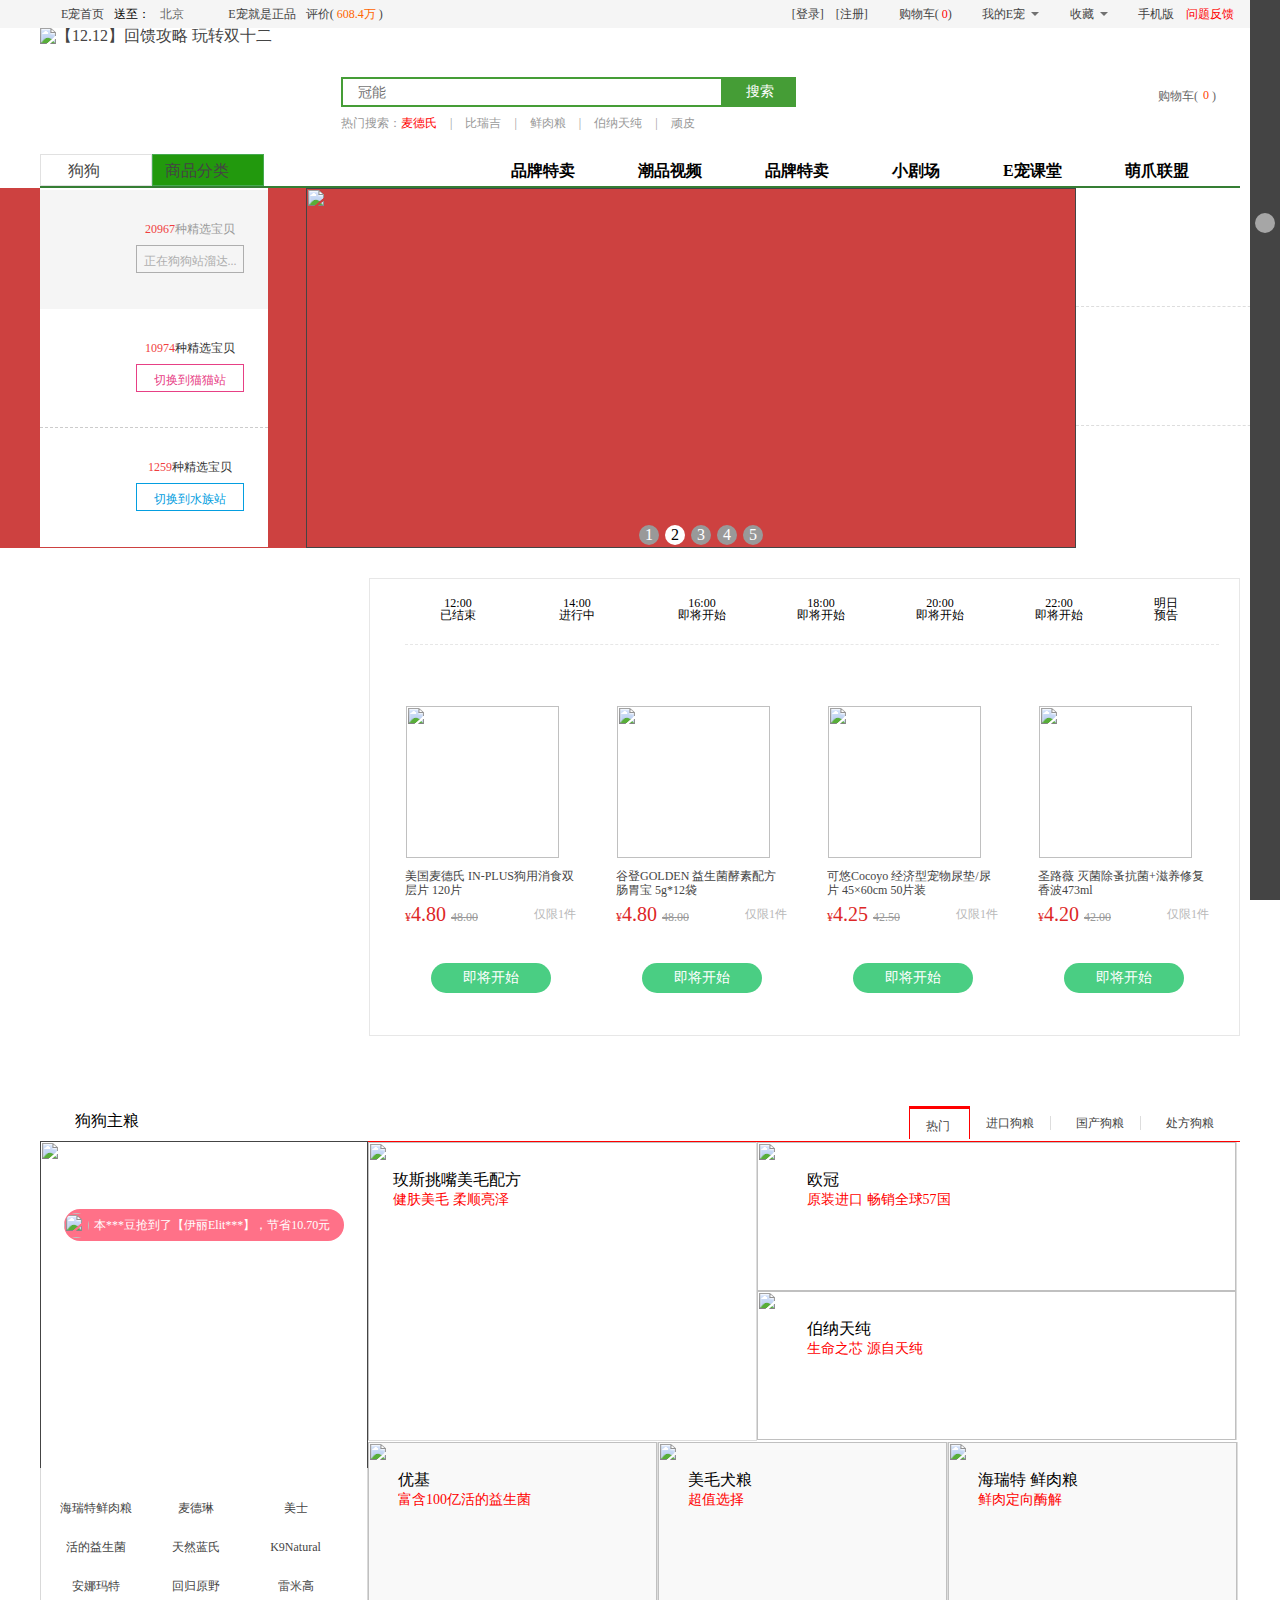
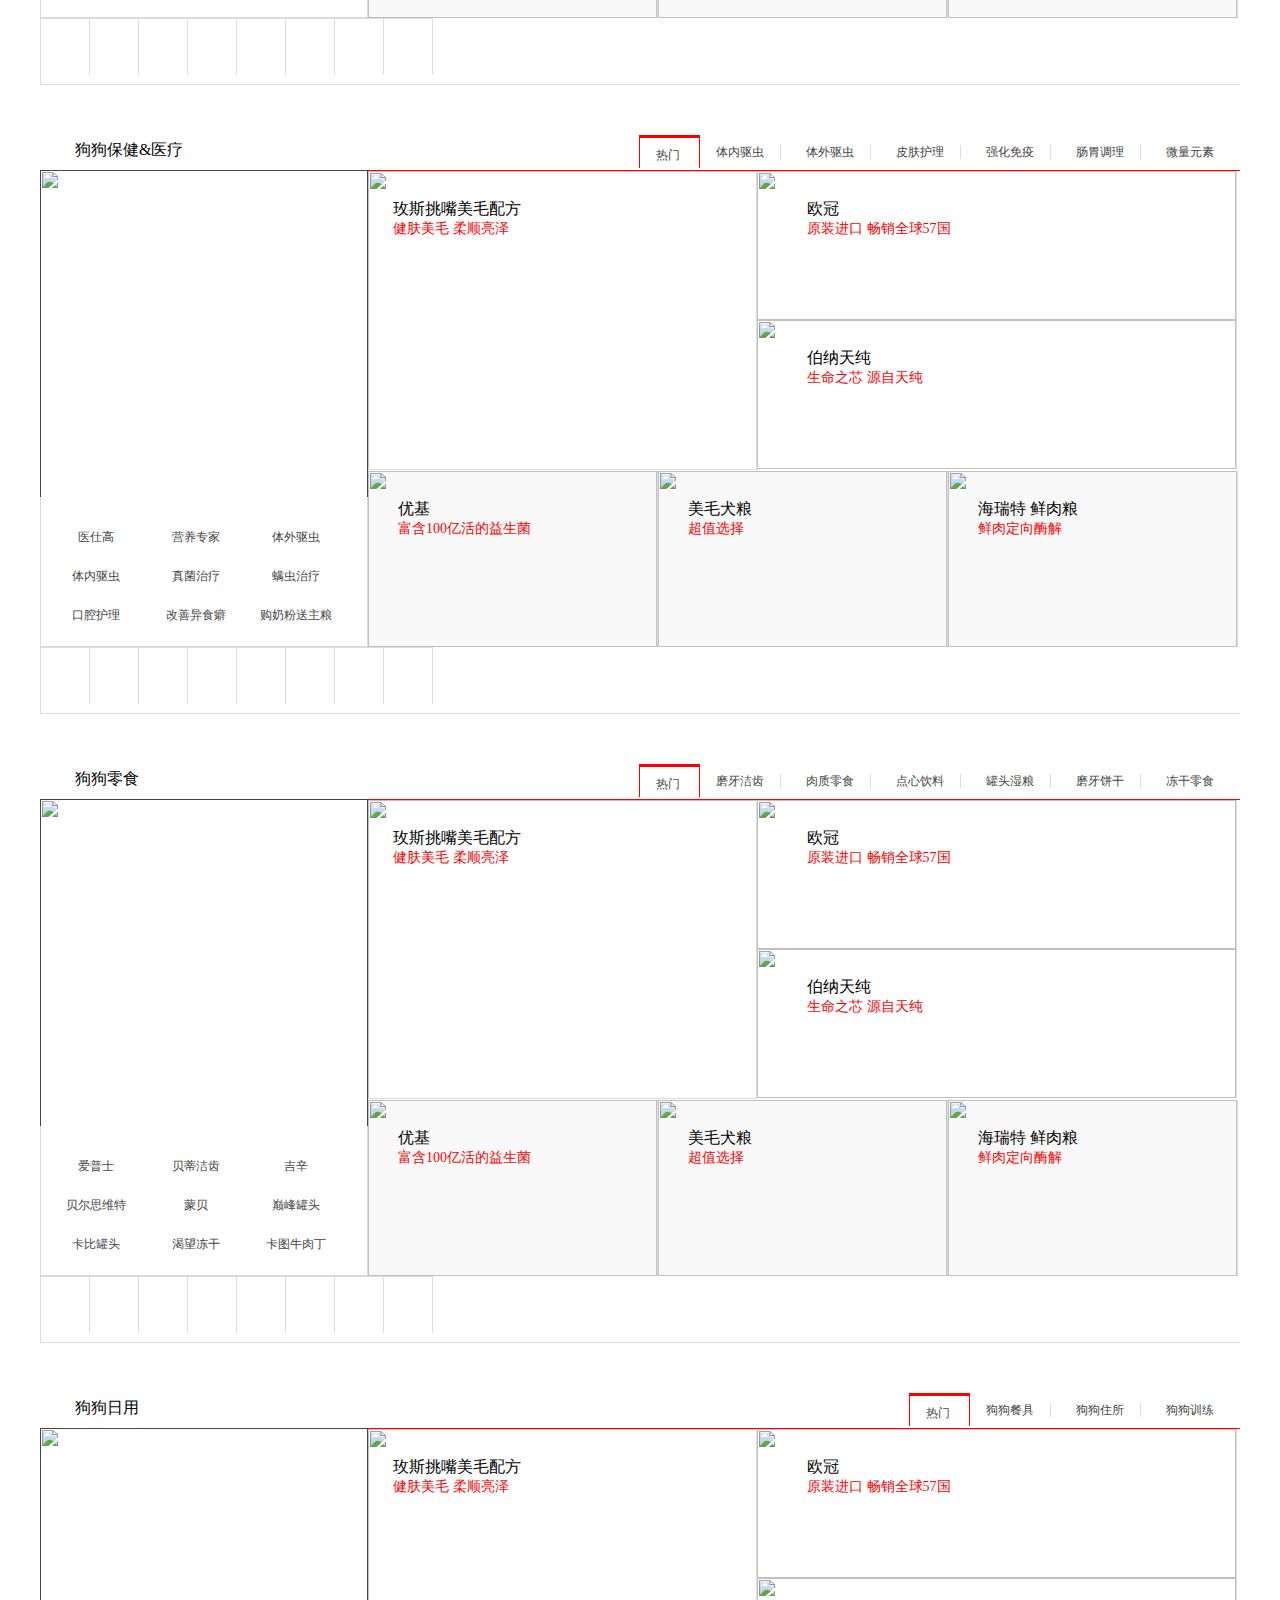
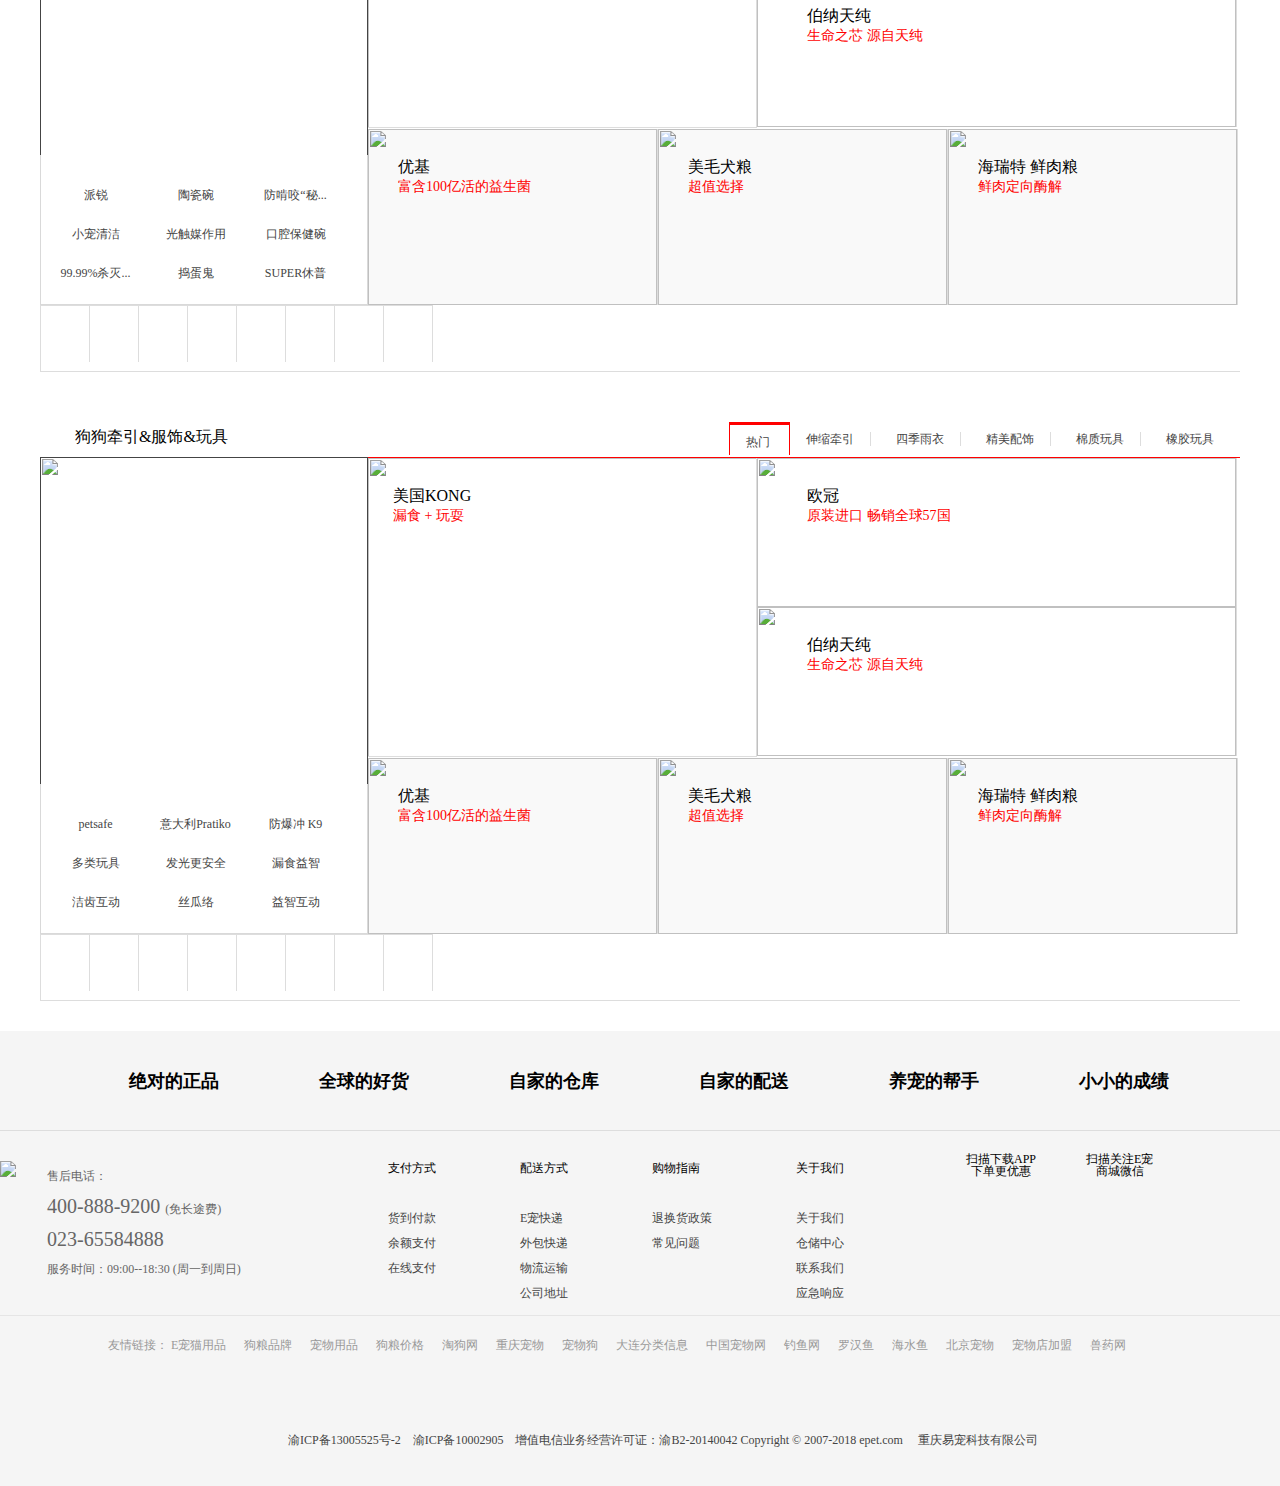
==== commit 6794ba1e: "首页初始化页面完成" ====
--- a/index.html
+++ b/index.html
@@ -343,93 +343,6 @@
         </div>
     </div>
     <!-- 轮播图 -->
-    <!-- <div class="adepet clearfix">
-        <div class="indexlbox">
-        <div class="swiper-container">
-            <div class="swiper-wrapper">
-              <div class="swiper-slide slide-show">
-                  <div class="swiper-box">
-                      <a href="#">
-                          <img src="https://img2.epetbar.com/nowater/2018-12/09/21/d3b7b5db1c070c95b71dacd34485c501.jpg@!water" alt="">
-                      </a>
-                  </div>
-              </div>
-              <div class="swiper-slide">
-                    <div class="swiper-box">
-                            <a href="#">
-                                <img src="https://img2.epetbar.com/nowater/2018-12/09/21/ec157c8bff1c37842d03d32b7b4d79a6.jpg@!water" alt="">
-                            </a>
-                        </div>
-              </div>
-              <div class="swiper-slide">
-                    <div class="swiper-box">
-                            <a href="#">
-                                <img src="https://img2.epetbar.com/nowater/2018-12/09/13/93fcbfb730952bea1b6238734635ddfa.jpg@!water" alt="">
-                            </a>
-                        </div>
-              </div>
-              <div class="swiper-slide">
-                    <div class="swiper-box">
-                            <a href="#">
-                                <img src="https://img2.epetbar.com/nowater/2018-12/09/13/24356b8313634c790eff6da5ad0b35a1.jpg@!water" alt="">
-                            </a>
-                        </div>
-              </div>
-              <div class="swiper-slide">
-                    <div class="swiper-box">
-                            <a href="#">
-                                <img src="https://img2.epetbar.com/nowater/2018-12/09/13/ec551878a04516d04cdf79640acd6131.jpg@!water" alt="">
-                            </a>
-                        </div>
-              </div>
-              <div class="swiper-slide">
-                    <div class="swiper-box">
-                        <a href="#">
-                            <img src="https://img2.epetbar.com/nowater/2018-12/09/13/80ae616cb6822acdae493ec515fd3636.jpg@!water" alt="">
-                        </a>
-                    </div>
-              </div>
-              <div class="swiper-slide">
-                    <div class="swiper-box">
-                        <a href="#">
-                            <img src="https://img2.epetbar.com/nowater/2018-12/09/13/9f99ab790c3310a61b480d3e13d53d57.jpg@!water" alt="">
-                        </a>
-                    </div>
-              </div>
-              <div class="swiper-slide">
-                    <div class="swiper-box">
-                        <a href="#">
-                            <img src="https://img2.epetbar.com/nowater/2018-12/06/10/9bf345d09247ca221cc6f22a4df3dac8.png@!water" alt="">
-                        </a>
-                    </div>
-              </div>
-            </div>
-            <div class="swiper-pagination">
-                <span class="swiper-active">1</span>
-                <span>2</span>
-                <span>3</span>
-                <span>4</span>
-                <span>5</span>
-                <span>6</span>
-                <span>7</span>
-                <span>8</span>
-            </div>
-    </div>
-    </div>
-    <div class="main_rBox">
-            <div class="w-max ct">
-            <div class="fr main_r">
-            <div><a style="height:119px;" href="#" class="imgBox ibotline">
-                <img alt="vip专享券" src="https://img2.epetbar.com/nowater/2018-12/09/21/1d80d522ca888b96efe2cf9d167012d2.jpg@!water"></a></div>
-            <div><a style="height:119px;" href="#">
-                <img alt="三免一" src="https://img2.epetbar.com/nowater/2018-12/09/21/e1fded3c310e725e280ddc94eca4c8d6.jpg@!water"></a></div>
-            <div><a style="height:120px;" href="#" class="imgBox">
-                <img alt="爆款" src="https://img2.epetbar.com/nowater/2018-12/09/21/c3110dd63563dc00c57509cda2cc10b5.jpg@!water"></a></div>
-            </div>
-            </div>
-    </div>
-</div> -->
-
 <div id="box2">
     <div class="banner_box">
         <div class="banner">
@@ -4115,8 +4028,8 @@
     </div>
     <div class="body2">
 		<div class="bd1head bd1">
-			<h2><span></span>狗狗主粮</h2>
-			<ul>
+			<h2 id="icon1"><span class="dog-icon"></span>狗狗主粮</h2>
+			<ul class="dog_foot_tit">
 				<li class="bd1headli"><a class="bd1heada" href="">热门</a></li>
 				<li><a href="">进口狗粮</a></li>
 				<li><a href="">国产狗粮</a></li>
@@ -4192,59 +4105,59 @@
 				<ul>
 					<li>
 						<a href="">
-							<img src="http://img1.epetbar.com/2018-06/20/16/b078237dd0fe9fd42d428fa22454756d.jpg@!200w-c" alt="" />
+							<img src="http://img1.epetbar.com/2018-07/27/11/de14f044aef6e92c9b1e047153e6aab8.jpg@!200w-c" alt="" />
 							<p>加拿大原装进口 原始猎食渴望 全肉配方全狗粮 1.8kg</p>
 							<em>¥285.00</em>
 						</a>
 					</li>
 					<li>
                             <a href="">
-                                <img src="http://img1.epetbar.com/2018-06/20/16/b078237dd0fe9fd42d428fa22454756d.jpg@!200w-c" alt="" />
+                                    <img src="http://img1.epetbar.com/2018-07/27/11/de14f044aef6e92c9b1e047153e6aab8.jpg@!200w-c" alt="" />
+                                    <p>加拿大原装进口 原始猎食渴望 全肉配方全狗粮 1.8kg</p>
+                                    <em>¥285.00</em>
+                                </a>
+                        </li>
+                        <li>
+                                <a href="">
+                                        <img src="http://img1.epetbar.com/2018-07/27/11/de14f044aef6e92c9b1e047153e6aab8.jpg@!200w-c" alt="" />
+                                        <p>加拿大原装进口 原始猎食渴望 全肉配方全狗粮 1.8kg</p>
+                                        <em>¥285.00</em>
+                                    </a>
+                    </li>
+                    <li>
+                            <a href="">
+                                    <img src="http://img1.epetbar.com/2018-07/27/11/de14f044aef6e92c9b1e047153e6aab8.jpg@!200w-c" alt="" />
+                                    <p>加拿大原装进口 原始猎食渴望 全肉配方全狗粮 1.8kg</p>
+                                    <em>¥285.00</em>
+                                </a>
+                        </li>
+                        <li>
+                            <a href="">
+                                    <img src="http://img1.epetbar.com/2018-07/27/11/de14f044aef6e92c9b1e047153e6aab8.jpg@!200w-c" alt="" />
+                                    <p>加拿大原装进口 原始猎食渴望 全肉配方全狗粮 1.8kg</p>
+                                    <em>¥285.00</em>
+                            </a>
+                    </li>
+                    <li>
+                    <a href="">
+                            <img src="http://img1.epetbar.com/2018-07/27/11/de14f044aef6e92c9b1e047153e6aab8.jpg@!200w-c" alt="" />
+                            <p>加拿大原装进口 原始猎食渴望 全肉配方全狗粮 1.8kg</p>
+                            <em>¥285.00</em>
+                        </a>
+                        </li>
+                        <li>
+                        <a href="">
+                                <img src="http://img1.epetbar.com/2018-07/27/11/de14f044aef6e92c9b1e047153e6aab8.jpg@!200w-c" alt="" />
                                 <p>加拿大原装进口 原始猎食渴望 全肉配方全狗粮 1.8kg</p>
                                 <em>¥285.00</em>
                             </a>
-                        </li>
-                        <li>
-                                <a href="">
-                                    <img src="http://img1.epetbar.com/2018-06/20/16/b078237dd0fe9fd42d428fa22454756d.jpg@!200w-c" alt="" />
+                            </li>
+                            <li>
+                            <a href="">
+                                    <img src="http://img1.epetbar.com/2018-07/27/11/de14f044aef6e92c9b1e047153e6aab8.jpg@!200w-c" alt="" />
                                     <p>加拿大原装进口 原始猎食渴望 全肉配方全狗粮 1.8kg</p>
                                     <em>¥285.00</em>
                                 </a>
-                    </li>
-                    <li>
-                            <a href="">
-                                <img src="http://img1.epetbar.com/2018-06/20/16/b078237dd0fe9fd42d428fa22454756d.jpg@!200w-c" alt="" />
-                                <p>加拿大原装进口 原始猎食渴望 全肉配方全狗粮 1.8kg</p>
-                                <em>¥285.00</em>
-                            </a>
-                        </li>
-                        <li>
-                                <a href="">
-                                    <img src="http://img1.epetbar.com/2018-06/20/16/b078237dd0fe9fd42d428fa22454756d.jpg@!200w-c" alt="" />
-                                    <p>加拿大原装进口 原始猎食渴望 全肉配方全狗粮 1.8kg</p>
-                                    <em>¥285.00</em>
-                                </a>
-                    </li>
-                    <li>
-                            <a href="">
-                                <img src="http://img1.epetbar.com/2018-06/20/16/b078237dd0fe9fd42d428fa22454756d.jpg@!200w-c" alt="" />
-                                <p>加拿大原装进口 原始猎食渴望 全肉配方全狗粮 1.8kg</p>
-                                <em>¥285.00</em>
-                            </a>
-                        </li>
-                        <li>
-                                <a href="">
-                                    <img src="http://img1.epetbar.com/2018-06/20/16/b078237dd0fe9fd42d428fa22454756d.jpg@!200w-c" alt="" />
-                                    <p>加拿大原装进口 原始猎食渴望 全肉配方全狗粮 1.8kg</p>
-                                    <em>¥285.00</em>
-                                </a>
-                            </li>
-                            <li>
-                                    <a href="">
-                                        <img src="http://img1.epetbar.com/2018-06/20/16/b078237dd0fe9fd42d428fa22454756d.jpg@!200w-c" alt="" />
-                                        <p>加拿大原装进口 原始猎食渴望 全肉配方全狗粮 1.8kg</p>
-                                        <em>¥285.00</em>
-                                    </a>
                                 </li>
 				</ul>
 				<ul>
@@ -4308,59 +4221,59 @@
 				<ul>
 						<li>
 						<a href="">
-							<img src="http://img1.epetbar.com/2018-06/20/16/b078237dd0fe9fd42d428fa22454756d.jpg@!200w-c" alt="" />
+							<img src="http://img1.epetbar.com/2016-01/22/18/213f478a9e486bed285306db83acafea.jpg@!200w-c" alt="" />
 							<p>加拿大原装进口 原始猎食渴望 全肉配方全狗粮 1.8kg</p>
 							<em>¥285.00</em>
 						</a>
 					</li>
 					<li>
-                            <a href="">
-                                <img src="http://img1.epetbar.com/2018-06/20/16/b078237dd0fe9fd42d428fa22454756d.jpg@!200w-c" alt="" />
+                        <a href="">
+                                <img src="http://img1.epetbar.com/2016-01/22/18/213f478a9e486bed285306db83acafea.jpg@!200w-c" alt="" />
                                 <p>加拿大原装进口 原始猎食渴望 全肉配方全狗粮 1.8kg</p>
                                 <em>¥285.00</em>
                             </a>
                         </li>
                         <li>
                                 <a href="">
-                                    <img src="http://img1.epetbar.com/2018-06/20/16/b078237dd0fe9fd42d428fa22454756d.jpg@!200w-c" alt="" />
+                                        <img src="http://img1.epetbar.com/2016-01/22/18/213f478a9e486bed285306db83acafea.jpg@!200w-c" alt="" />
+                                        <p>加拿大原装进口 原始猎食渴望 全肉配方全狗粮 1.8kg</p>
+                                        <em>¥285.00</em>
+                                    </a>
+                    </li>
+                    <li>
+                            <a href="">
+                                    <img src="http://img1.epetbar.com/2016-01/22/18/213f478a9e486bed285306db83acafea.jpg@!200w-c" alt="" />
                                     <p>加拿大原装进口 原始猎食渴望 全肉配方全狗粮 1.8kg</p>
                                     <em>¥285.00</em>
                                 </a>
+                        </li>
+                        <li>
+                                <a href="">
+                                        <img src="http://img1.epetbar.com/2016-01/22/18/213f478a9e486bed285306db83acafea.jpg@!200w-c" alt="" />
+                                        <p>加拿大原装进口 原始猎食渴望 全肉配方全狗粮 1.8kg</p>
+                                        <em>¥285.00</em>
+                                    </a>
                     </li>
                     <li>
                             <a href="">
-                                <img src="http://img1.epetbar.com/2018-06/20/16/b078237dd0fe9fd42d428fa22454756d.jpg@!200w-c" alt="" />
-                                <p>加拿大原装进口 原始猎食渴望 全肉配方全狗粮 1.8kg</p>
-                                <em>¥285.00</em>
-                            </a>
+                                    <img src="http://img1.epetbar.com/2016-01/22/18/213f478a9e486bed285306db83acafea.jpg@!200w-c" alt="" />
+                                    <p>加拿大原装进口 原始猎食渴望 全肉配方全狗粮 1.8kg</p>
+                                    <em>¥285.00</em>
+                                </a>
                         </li>
                         <li>
                                 <a href="">
-                                    <img src="http://img1.epetbar.com/2018-06/20/16/b078237dd0fe9fd42d428fa22454756d.jpg@!200w-c" alt="" />
-                                    <p>加拿大原装进口 原始猎食渴望 全肉配方全狗粮 1.8kg</p>
-                                    <em>¥285.00</em>
-                                </a>
-                    </li>
-                    <li>
-                            <a href="">
-                                <img src="http://img1.epetbar.com/2018-06/20/16/b078237dd0fe9fd42d428fa22454756d.jpg@!200w-c" alt="" />
-                                <p>加拿大原装进口 原始猎食渴望 全肉配方全狗粮 1.8kg</p>
-                                <em>¥285.00</em>
-                            </a>
-                        </li>
-                        <li>
-                                <a href="">
-                                    <img src="http://img1.epetbar.com/2018-06/20/16/b078237dd0fe9fd42d428fa22454756d.jpg@!200w-c" alt="" />
-                                    <p>加拿大原装进口 原始猎食渴望 全肉配方全狗粮 1.8kg</p>
-                                    <em>¥285.00</em>
-                                </a>
+                                        <img src="http://img1.epetbar.com/2016-01/22/18/213f478a9e486bed285306db83acafea.jpg@!200w-c" alt="" />
+                                        <p>加拿大原装进口 原始猎食渴望 全肉配方全狗粮 1.8kg</p>
+                                        <em>¥285.00</em>
+                                    </a>
                             </li>
                             <li>
                                     <a href="">
-                                        <img src="http://img1.epetbar.com/2018-06/20/16/b078237dd0fe9fd42d428fa22454756d.jpg@!200w-c" alt="" />
-                                        <p>加拿大原装进口 原始猎食渴望 全肉配方全狗粮 1.8kg</p>
-                                        <em>¥285.00</em>
-                                    </a>
+                                            <img src="http://img1.epetbar.com/2016-01/22/18/213f478a9e486bed285306db83acafea.jpg@!200w-c" alt="" />
+                                            <p>加拿大原装进口 原始猎食渴望 全肉配方全狗粮 1.8kg</p>
+                                            <em>¥285.00</em>
+                                        </a>
                                 </li>
 				</ul>
 			</div>
@@ -4378,8 +4291,1673 @@
 				<li><a href=""><img src="http://img2.epetbar.com/nowater/brand_logo/2017-12/18/15/8663c7e4710679564fa1e2ed89b3b863.png?x-oss-process=style/fill&$1=100&$2=48" alt="" /></a></li>
 			</ul>
 	</div>
+    </div>
+    <div class="body2">
+            <div class="bd1head bd1">
+                <h2 id="icon2"><span class="dog-icon"></span>狗狗保健&医疗</h2>
+                <ul class="dog_foot_tit2">
+                    <li class="bd1headli"><a class="bd1heada" href="">热门</a></li>
+                    <li><a href="">体内驱虫</a></li>
+                    <li><a href="">体外驱虫</a></li>
+                    <li><a href="">皮肤护理</a></li>
+                    <li><a href="">强化免疫</a></li>
+                    <li><a href="">肠胃调理</a></li>
+                    <li><a href="">微量元素</a></li>
+                </ul>
+            </div>
+            <div class="bd1body">
+                <div class="bd1body1">
+                    <a href=""><img src="https://img2.epetbar.com/nowater/2018-12/09/13/b26e9e578f910248015de26cac74d58b.jpg@!water" alt="" /></a>
+                    <ul>
+                        <li><a href="">医仕高</a></li>
+                        <li><a href="">营养专家</a></li>
+                        <li><a href="">体外驱虫</a></li>
+                        <li><a href="">体内驱虫</a></li>
+                        <li><a href="">真菌治疗</a></li>
+                        <li><a href="">螨虫治疗</a></li>
+                        <li><a href="">口腔护理</a></li>
+                        <li><a href="">改善异食癖</a></li>
+                        <li><a href="">购奶粉送主粮</a></li>
+                    </ul>
+                </div>
+                <div class="bd1body2 dog_tit_list2 bdy1">	
+                    <ul class="bd1hot bd1body2ul">
+                        <div class="bd1hot_top">
+                                <div>
+                                    <span>
+                                        <p>玫斯挑嘴美毛配方</p>
+                                        <p>健肤美毛 柔顺亮泽</p>
+                                    </span>
+                                    <img src="http://img2.epetbar.com/nowater/2018-03/27/09/9bad0e11581abbf43a50db9aa67a1d45.jpg@!water" alt="" />
+                                </div>
+                                <div>
+                                    <div>
+                                        <span>
+                                            <p>欧冠</p>
+                                            <p>原装进口 畅销全球57国</p>
+                                        </span>
+                                        <img src="http://img2.epetbar.com/nowater/2018-04/20/10/1ab81b9c24671a6f72ca43080d8e94b6.jpg@!water" alt="" />
+                                    </div>
+                                    <div>
+                                            <span>
+                                                    <p>伯纳天纯</p>
+                                                    <p>生命之芯 源自天纯</p>
+                                                </span>
+                                                    <img src="http://img2.epetbar.com/2017-12/12/09/6f147bb68d0fbc7b4384019fd51e8601.jpg@!water" alt="" />	
+                                            </div>
+                                </div>
+                            </div>
+                        <div class="bd1hot_foot">
+                                <div>
+                                    <span>
+                                            <p>优基</p>
+                                            <p>富含100亿活的益生菌</p>
+                                        </span>
+                                        <img src="http://img2.epetbar.com/2017-07/20/09/4f13761773c4cf448d1928022157c5db.jpg@!water" alt="" />
+                                    </div>
+                                <div>
+                                    <span>
+                                        <p>美毛犬粮</p>
+                                        <p>超值选择</p>
+                                    </span>
+                                        <img src="http://img2.epetbar.com/2017-05/27/10/fee812c9924f592886270ebc2a436808.jpg@!water" alt="" />
+                                </div>		
+                                <div>
+                                    <span>
+                                        <p>海瑞特 鲜肉粮</p>
+                                        <p>鲜肉定向酶解</p>
+                                    </span>
+                                        <img src="http://img2.epetbar.com/nowater/2018-01/12/09/7cff894052775d25be696ae7145a18e9.jpg@!water" alt="" />
+                                </div>				
+                            </div>
+                    </ul>
+                    <ul>
+                        <li>
+                            <a href="">
+                                <img src="http://img1.epetbar.com/2018-07/27/11/de14f044aef6e92c9b1e047153e6aab8.jpg@!200w-c" alt="" />
+                                <p>加拿大原装进口 原始猎食渴望 全肉配方全狗粮 1.8kg</p>
+                                <em>¥285.00</em>
+                            </a>
+                        </li>
+                        <li>
+                                <a href="">
+                                        <img src="http://img1.epetbar.com/2018-07/27/11/de14f044aef6e92c9b1e047153e6aab8.jpg@!200w-c" alt="" />
+                                        <p>加拿大原装进口 原始猎食渴望 全肉配方全狗粮 1.8kg</p>
+                                        <em>¥285.00</em>
+                                    </a>
+                            </li>
+                            <li>
+                                    <a href="">
+                                            <img src="http://img1.epetbar.com/2018-07/27/11/de14f044aef6e92c9b1e047153e6aab8.jpg@!200w-c" alt="" />
+                                            <p>加拿大原装进口 原始猎食渴望 全肉配方全狗粮 1.8kg</p>
+                                            <em>¥285.00</em>
+                                        </a>
+                        </li>
+                        <li>
+                                <a href="">
+                                        <img src="http://img1.epetbar.com/2018-07/27/11/de14f044aef6e92c9b1e047153e6aab8.jpg@!200w-c" alt="" />
+                                        <p>加拿大原装进口 原始猎食渴望 全肉配方全狗粮 1.8kg</p>
+                                        <em>¥285.00</em>
+                                    </a>
+                            </li>
+                            <li>
+                                <a href="">
+                                        <img src="http://img1.epetbar.com/2018-07/27/11/de14f044aef6e92c9b1e047153e6aab8.jpg@!200w-c" alt="" />
+                                        <p>加拿大原装进口 原始猎食渴望 全肉配方全狗粮 1.8kg</p>
+                                        <em>¥285.00</em>
+                                </a>
+                        </li>
+                        <li>
+                        <a href="">
+                                <img src="http://img1.epetbar.com/2018-07/27/11/de14f044aef6e92c9b1e047153e6aab8.jpg@!200w-c" alt="" />
+                                <p>加拿大原装进口 原始猎食渴望 全肉配方全狗粮 1.8kg</p>
+                                <em>¥285.00</em>
+                            </a>
+                            </li>
+                            <li>
+                            <a href="">
+                                    <img src="http://img1.epetbar.com/2018-07/27/11/de14f044aef6e92c9b1e047153e6aab8.jpg@!200w-c" alt="" />
+                                    <p>加拿大原装进口 原始猎食渴望 全肉配方全狗粮 1.8kg</p>
+                                    <em>¥285.00</em>
+                                </a>
+                                </li>
+                                <li>
+                                <a href="">
+                                        <img src="http://img1.epetbar.com/2018-07/27/11/de14f044aef6e92c9b1e047153e6aab8.jpg@!200w-c" alt="" />
+                                        <p>加拿大原装进口 原始猎食渴望 全肉配方全狗粮 1.8kg</p>
+                                        <em>¥285.00</em>
+                                    </a>
+                                    </li>
+                    </ul>
+                    <ul>
+                            <li>
+                                    <a href="">
+                                        <img src="http://img1.epetbar.com/2018-06/20/16/b078237dd0fe9fd42d428fa22454756d.jpg@!200w-c" alt="" />
+                                        <p>加拿大原装进口 原始猎食渴望 全肉配方全狗粮 1.8kg</p>
+                                        <em>¥285.00</em>
+                                    </a>
+                                </li>
+                                <li>
+                                        <a href="">
+                                            <img src="http://img1.epetbar.com/2018-06/20/16/b078237dd0fe9fd42d428fa22454756d.jpg@!200w-c" alt="" />
+                                            <p>加拿大原装进口 原始猎食渴望 全肉配方全狗粮 1.8kg</p>
+                                            <em>¥285.00</em>
+                                        </a>
+                                    </li>
+                                    <li>
+                                            <a href="">
+                                                <img src="http://img1.epetbar.com/2018-06/20/16/b078237dd0fe9fd42d428fa22454756d.jpg@!200w-c" alt="" />
+                                                <p>加拿大原装进口 原始猎食渴望 全肉配方全狗粮 1.8kg</p>
+                                                <em>¥285.00</em>
+                                            </a>
+                                </li>
+                                <li>
+                                        <a href="">
+                                            <img src="http://img1.epetbar.com/2018-06/20/16/b078237dd0fe9fd42d428fa22454756d.jpg@!200w-c" alt="" />
+                                            <p>加拿大原装进口 原始猎食渴望 全肉配方全狗粮 1.8kg</p>
+                                            <em>¥285.00</em>
+                                        </a>
+                                    </li>
+                                    <li>
+                                            <a href="">
+                                                <img src="http://img1.epetbar.com/2018-06/20/16/b078237dd0fe9fd42d428fa22454756d.jpg@!200w-c" alt="" />
+                                                <p>加拿大原装进口 原始猎食渴望 全肉配方全狗粮 1.8kg</p>
+                                                <em>¥285.00</em>
+                                            </a>
+                                </li>
+                                <li>
+                                        <a href="">
+                                            <img src="http://img1.epetbar.com/2018-06/20/16/b078237dd0fe9fd42d428fa22454756d.jpg@!200w-c" alt="" />
+                                            <p>加拿大原装进口 原始猎食渴望 全肉配方全狗粮 1.8kg</p>
+                                            <em>¥285.00</em>
+                                        </a>
+                                    </li>
+                                    <li>
+                                            <a href="">
+                                                <img src="http://img1.epetbar.com/2018-06/20/16/b078237dd0fe9fd42d428fa22454756d.jpg@!200w-c" alt="" />
+                                                <p>加拿大原装进口 原始猎食渴望 全肉配方全狗粮 1.8kg</p>
+                                                <em>¥285.00</em>
+                                            </a>
+                                        </li>
+                                        <li>
+                                                <a href="">
+                                                    <img src="http://img1.epetbar.com/2018-06/20/16/b078237dd0fe9fd42d428fa22454756d.jpg@!200w-c" alt="" />
+                                                    <p>加拿大原装进口 原始猎食渴望 全肉配方全狗粮 1.8kg</p>
+                                                    <em>¥285.00</em>
+                                                </a>
+                                            </li>
+                    </ul>
+                    <ul>
+                            <li>
+                            <a href="">
+                                <img src="http://img1.epetbar.com/2016-01/22/18/213f478a9e486bed285306db83acafea.jpg@!200w-c" alt="" />
+                                <p>加拿大原装进口 原始猎食渴望 全肉配方全狗粮 1.8kg</p>
+                                <em>¥285.00</em>
+                            </a>
+                        </li>
+                        <li>
+                            <a href="">
+                                    <img src="http://img1.epetbar.com/2016-01/22/18/213f478a9e486bed285306db83acafea.jpg@!200w-c" alt="" />
+                                    <p>加拿大原装进口 原始猎食渴望 全肉配方全狗粮 1.8kg</p>
+                                    <em>¥285.00</em>
+                                </a>
+                            </li>
+                            <li>
+                                    <a href="">
+                                            <img src="http://img1.epetbar.com/2016-01/22/18/213f478a9e486bed285306db83acafea.jpg@!200w-c" alt="" />
+                                            <p>加拿大原装进口 原始猎食渴望 全肉配方全狗粮 1.8kg</p>
+                                            <em>¥285.00</em>
+                                        </a>
+                        </li>
+                        <li>
+                                <a href="">
+                                        <img src="http://img1.epetbar.com/2016-01/22/18/213f478a9e486bed285306db83acafea.jpg@!200w-c" alt="" />
+                                        <p>加拿大原装进口 原始猎食渴望 全肉配方全狗粮 1.8kg</p>
+                                        <em>¥285.00</em>
+                                    </a>
+                            </li>
+                            <li>
+                                    <a href="">
+                                            <img src="http://img1.epetbar.com/2016-01/22/18/213f478a9e486bed285306db83acafea.jpg@!200w-c" alt="" />
+                                            <p>加拿大原装进口 原始猎食渴望 全肉配方全狗粮 1.8kg</p>
+                                            <em>¥285.00</em>
+                                        </a>
+                        </li>
+                        <li>
+                                <a href="">
+                                        <img src="http://img1.epetbar.com/2016-01/22/18/213f478a9e486bed285306db83acafea.jpg@!200w-c" alt="" />
+                                        <p>加拿大原装进口 原始猎食渴望 全肉配方全狗粮 1.8kg</p>
+                                        <em>¥285.00</em>
+                                    </a>
+                            </li>
+                            <li>
+                                    <a href="">
+                                            <img src="http://img1.epetbar.com/2016-01/22/18/213f478a9e486bed285306db83acafea.jpg@!200w-c" alt="" />
+                                            <p>加拿大原装进口 原始猎食渴望 全肉配方全狗粮 1.8kg</p>
+                                            <em>¥285.00</em>
+                                        </a>
+                                </li>
+                                <li>
+                                        <a href="">
+                                                <img src="http://img1.epetbar.com/2016-01/22/18/213f478a9e486bed285306db83acafea.jpg@!200w-c" alt="" />
+                                                <p>加拿大原装进口 原始猎食渴望 全肉配方全狗粮 1.8kg</p>
+                                                <em>¥285.00</em>
+                                            </a>
+                                    </li>
+                    </ul>
+                    <ul>
+                            <li>
+                                <a href="">
+                                    <img src="http://img1.epetbar.com/2018-07/27/11/de14f044aef6e92c9b1e047153e6aab8.jpg@!200w-c" alt="" />
+                                    <p>加拿大原装进口 原始猎食渴望 全肉配方全狗粮 1.8kg</p>
+                                    <em>¥285.00</em>
+                                </a>
+                            </li>
+                            <li>
+                                    <a href="">
+                                            <img src="http://img1.epetbar.com/2018-07/27/11/de14f044aef6e92c9b1e047153e6aab8.jpg@!200w-c" alt="" />
+                                            <p>加拿大原装进口 原始猎食渴望 全肉配方全狗粮 1.8kg</p>
+                                            <em>¥285.00</em>
+                                        </a>
+                                </li>
+                                <li>
+                                        <a href="">
+                                                <img src="http://img1.epetbar.com/2018-07/27/11/de14f044aef6e92c9b1e047153e6aab8.jpg@!200w-c" alt="" />
+                                                <p>加拿大原装进口 原始猎食渴望 全肉配方全狗粮 1.8kg</p>
+                                                <em>¥285.00</em>
+                                            </a>
+                            </li>
+                            <li>
+                                    <a href="">
+                                            <img src="http://img1.epetbar.com/2018-07/27/11/de14f044aef6e92c9b1e047153e6aab8.jpg@!200w-c" alt="" />
+                                            <p>加拿大原装进口 原始猎食渴望 全肉配方全狗粮 1.8kg</p>
+                                            <em>¥285.00</em>
+                                        </a>
+                                </li>
+                                <li>
+                                    <a href="">
+                                            <img src="http://img1.epetbar.com/2018-07/27/11/de14f044aef6e92c9b1e047153e6aab8.jpg@!200w-c" alt="" />
+                                            <p>加拿大原装进口 原始猎食渴望 全肉配方全狗粮 1.8kg</p>
+                                            <em>¥285.00</em>
+                                    </a>
+                            </li>
+                            <li>
+                            <a href="">
+                                    <img src="http://img1.epetbar.com/2018-07/27/11/de14f044aef6e92c9b1e047153e6aab8.jpg@!200w-c" alt="" />
+                                    <p>加拿大原装进口 原始猎食渴望 全肉配方全狗粮 1.8kg</p>
+                                    <em>¥285.00</em>
+                                </a>
+                                </li>
+                                <li>
+                                <a href="">
+                                        <img src="http://img1.epetbar.com/2018-07/27/11/de14f044aef6e92c9b1e047153e6aab8.jpg@!200w-c" alt="" />
+                                        <p>加拿大原装进口 原始猎食渴望 全肉配方全狗粮 1.8kg</p>
+                                        <em>¥285.00</em>
+                                    </a>
+                                    </li>
+                                    <li>
+                                    <a href="">
+                                            <img src="http://img1.epetbar.com/2018-07/27/11/de14f044aef6e92c9b1e047153e6aab8.jpg@!200w-c" alt="" />
+                                            <p>加拿大原装进口 原始猎食渴望 全肉配方全狗粮 1.8kg</p>
+                                            <em>¥285.00</em>
+                                        </a>
+                                        </li>
+                    </ul>
+                    <ul>
+                            <li>
+                                    <a href="">
+                                        <img src="http://img1.epetbar.com/2018-06/20/16/b078237dd0fe9fd42d428fa22454756d.jpg@!200w-c" alt="" />
+                                        <p>加拿大原装进口 原始猎食渴望 全肉配方全狗粮 1.8kg</p>
+                                        <em>¥285.00</em>
+                                    </a>
+                                </li>
+                                <li>
+                                        <a href="">
+                                            <img src="http://img1.epetbar.com/2018-06/20/16/b078237dd0fe9fd42d428fa22454756d.jpg@!200w-c" alt="" />
+                                            <p>加拿大原装进口 原始猎食渴望 全肉配方全狗粮 1.8kg</p>
+                                            <em>¥285.00</em>
+                                        </a>
+                                    </li>
+                                    <li>
+                                            <a href="">
+                                                <img src="http://img1.epetbar.com/2018-06/20/16/b078237dd0fe9fd42d428fa22454756d.jpg@!200w-c" alt="" />
+                                                <p>加拿大原装进口 原始猎食渴望 全肉配方全狗粮 1.8kg</p>
+                                                <em>¥285.00</em>
+                                            </a>
+                                </li>
+                                <li>
+                                        <a href="">
+                                            <img src="http://img1.epetbar.com/2018-06/20/16/b078237dd0fe9fd42d428fa22454756d.jpg@!200w-c" alt="" />
+                                            <p>加拿大原装进口 原始猎食渴望 全肉配方全狗粮 1.8kg</p>
+                                            <em>¥285.00</em>
+                                        </a>
+                                    </li>
+                                    <li>
+                                            <a href="">
+                                                <img src="http://img1.epetbar.com/2018-06/20/16/b078237dd0fe9fd42d428fa22454756d.jpg@!200w-c" alt="" />
+                                                <p>加拿大原装进口 原始猎食渴望 全肉配方全狗粮 1.8kg</p>
+                                                <em>¥285.00</em>
+                                            </a>
+                                </li>
+                                <li>
+                                        <a href="">
+                                            <img src="http://img1.epetbar.com/2018-06/20/16/b078237dd0fe9fd42d428fa22454756d.jpg@!200w-c" alt="" />
+                                            <p>加拿大原装进口 原始猎食渴望 全肉配方全狗粮 1.8kg</p>
+                                            <em>¥285.00</em>
+                                        </a>
+                                    </li>
+                                    <li>
+                                            <a href="">
+                                                <img src="http://img1.epetbar.com/2018-06/20/16/b078237dd0fe9fd42d428fa22454756d.jpg@!200w-c" alt="" />
+                                                <p>加拿大原装进口 原始猎食渴望 全肉配方全狗粮 1.8kg</p>
+                                                <em>¥285.00</em>
+                                            </a>
+                                        </li>
+                                        <li>
+                                                <a href="">
+                                                    <img src="http://img1.epetbar.com/2018-06/20/16/b078237dd0fe9fd42d428fa22454756d.jpg@!200w-c" alt="" />
+                                                    <p>加拿大原装进口 原始猎食渴望 全肉配方全狗粮 1.8kg</p>
+                                                    <em>¥285.00</em>
+                                                </a>
+                                            </li>
+                    </ul>
+                    <ul>
+                            <li>
+                            <a href="">
+                                <img src="http://img1.epetbar.com/2016-01/22/18/213f478a9e486bed285306db83acafea.jpg@!200w-c" alt="" />
+                                <p>加拿大原装进口 原始猎食渴望 全肉配方全狗粮 1.8kg</p>
+                                <em>¥285.00</em>
+                            </a>
+                        </li>
+                        <li>
+                            <a href="">
+                                    <img src="http://img1.epetbar.com/2016-01/22/18/213f478a9e486bed285306db83acafea.jpg@!200w-c" alt="" />
+                                    <p>加拿大原装进口 原始猎食渴望 全肉配方全狗粮 1.8kg</p>
+                                    <em>¥285.00</em>
+                                </a>
+                            </li>
+                            <li>
+                                    <a href="">
+                                            <img src="http://img1.epetbar.com/2016-01/22/18/213f478a9e486bed285306db83acafea.jpg@!200w-c" alt="" />
+                                            <p>加拿大原装进口 原始猎食渴望 全肉配方全狗粮 1.8kg</p>
+                                            <em>¥285.00</em>
+                                        </a>
+                        </li>
+                        <li>
+                                <a href="">
+                                        <img src="http://img1.epetbar.com/2016-01/22/18/213f478a9e486bed285306db83acafea.jpg@!200w-c" alt="" />
+                                        <p>加拿大原装进口 原始猎食渴望 全肉配方全狗粮 1.8kg</p>
+                                        <em>¥285.00</em>
+                                    </a>
+                            </li>
+                            <li>
+                                    <a href="">
+                                            <img src="http://img1.epetbar.com/2016-01/22/18/213f478a9e486bed285306db83acafea.jpg@!200w-c" alt="" />
+                                            <p>加拿大原装进口 原始猎食渴望 全肉配方全狗粮 1.8kg</p>
+                                            <em>¥285.00</em>
+                                        </a>
+                        </li>
+                        <li>
+                                <a href="">
+                                        <img src="http://img1.epetbar.com/2016-01/22/18/213f478a9e486bed285306db83acafea.jpg@!200w-c" alt="" />
+                                        <p>加拿大原装进口 原始猎食渴望 全肉配方全狗粮 1.8kg</p>
+                                        <em>¥285.00</em>
+                                    </a>
+                            </li>
+                            <li>
+                                    <a href="">
+                                            <img src="http://img1.epetbar.com/2016-01/22/18/213f478a9e486bed285306db83acafea.jpg@!200w-c" alt="" />
+                                            <p>加拿大原装进口 原始猎食渴望 全肉配方全狗粮 1.8kg</p>
+                                            <em>¥285.00</em>
+                                        </a>
+                                </li>
+                                <li>
+                                        <a href="">
+                                                <img src="http://img1.epetbar.com/2016-01/22/18/213f478a9e486bed285306db83acafea.jpg@!200w-c" alt="" />
+                                                <p>加拿大原装进口 原始猎食渴望 全肉配方全狗粮 1.8kg</p>
+                                                <em>¥285.00</em>
+                                            </a>
+                                    </li>
+                    </ul>
+                </div>
+            </div>
+            <div class="bd1foot">
+                <ul>			
+                    <li><a href=""><img src="http://img2.epetbar.com/nowater/brand_logo/2018-01/17/15/dcdd9aa566992eae9360447c5da128c5.jpg?x-oss-process=style/fill&$1=100&$2=48" alt="" /></a></li>
+                    <li><a href=""><img src="http://img2.epetbar.com/nowater/brand_logo/2016-08/12/14/c2adde2885a24e1152d744524a1d2c67.jpg?x-oss-process=style/fill&$1=100&$2=48" alt="" /></a></li>
+                    <li><a href=""><img src="http://img2.epetbar.com/brand/brandLogo/purchase_suppliers_file_1537175659.png?x-oss-process=style/fill&$1=100&$2=48" alt="" /></a></li>
+                    <li><a href=""><img src="http://img2.epetbar.com/brand/brandLogo/purchase_suppliers_file_1536661037.png?x-oss-process=style/fill&$1=100&$2=48" alt="" /></a></li>
+                    <li><a href=""><img src="http://img2.epetbar.com/brand/brandLogo/purchase_suppliers_file_1537177930.png?x-oss-process=style/fill&$1=100&$2=48" alt="" /></a></li>
+        
+                    <li><a href=""><img src="http://img2.epetbar.com/brand/brandLogo/purchase_suppliers_file_1537950336.png?x-oss-process=style/fill&$1=100&$2=48" alt="" /></a></li>
+                    <li><a href=""><img src="http://img2.epetbar.com/brand/brandLogo/purchase_suppliers_file_1536301115.png?x-oss-process=style/fill&$1=100&$2=48" alt="" /></a></li>
+                    <li><a href=""><img src="http://img2.epetbar.com/nowater/brand_logo/2017-12/18/15/8663c7e4710679564fa1e2ed89b3b863.png?x-oss-process=style/fill&$1=100&$2=48" alt="" /></a></li>
+                </ul>
+        </div>
+    </div>
+    <div class="body2">
+            <div class="bd1head bd1">
+                <h2 id="icon3"><span class="dog-icon"></span>狗狗零食</h2>
+                <ul class="dog_foot_tit3">
+                    <li class="bd1headli"><a class="bd1heada" href="">热门</a></li>
+                    <li><a href="">磨牙洁齿</a></li>
+                    <li><a href="">肉质零食</a></li>
+                    <li><a href="">点心饮料</a></li>
+                    <li><a href="">罐头湿粮</a></li>
+                    <li><a href="">磨牙饼干</a></li>
+                    <li><a href="">冻干零食</a></li>
+                </ul>
+            </div>
+            <div class="bd1body">
+                <div class="bd1body1">
+                    <a href=""><img src="https://img2.epetbar.com/nowater/2018-12/09/13/bffd438d26dcbbfa4b85af2dc2a9c9a1.jpg@!water" alt="" /></a>
+                    <ul>
+                        <li><a href="">爱普士</a></li>
+                        <li><a href="">贝蒂洁齿</a></li>
+                        <li><a href="">吉辛</a></li>
+                        <li><a href="">贝尔思维特</a></li>
+                        <li><a href="">蒙贝</a></li>
+                        <li><a href="">巅峰罐头</a></li>
+                        <li><a href="">卡比罐头</a></li>
+                        <li><a href="">渴望冻干</a></li>
+                        <li><a href="">卡图牛肉丁</a></li>
+                    </ul>
+                </div>
+                <div class="bd1body2 dog_tit_list3 bdy1">	
+                    <ul class="bd1hot bd1body2ul">
+                        <div class="bd1hot_top">
+                                <div>
+                                    <span>
+                                        <p>玫斯挑嘴美毛配方</p>
+                                        <p>健肤美毛 柔顺亮泽</p>
+                                    </span>
+                                    <img src="http://img2.epetbar.com/2018-08/17/14/dbe362df1dd33596ce1352053a034fbf.jpg@!water" alt="" />
+                                </div>
+                                <div>
+                                    <div>
+                                        <span>
+                                            <p>欧冠</p>
+                                            <p>原装进口 畅销全球57国</p>
+                                        </span>
+                                        <img src="http://img2.epetbar.com/2018-05/16/14/4a419c30a20cfc199725ab6ee8ad6d12.jpg@!water" alt="" />
+                                    </div>
+                                    <div>
+                                            <span>
+                                                    <p>伯纳天纯</p>
+                                                    <p>生命之芯 源自天纯</p>
+                                                </span>
+                                                    <img src="http://img2.epetbar.com/nowater/2018-04/09/11/d0f4089bbbcfccda66cb7cd037cd5e3a.png@!water" alt="" />	
+                                            </div>
+                                </div>
+                            </div>
+                        <div class="bd1hot_foot">
+                                <div>
+                                    <span>
+                                            <p>优基</p>
+                                            <p>富含100亿活的益生菌</p>
+                                        </span>
+                                        <img src="http://img2.epetbar.com/2018-04/13/18/9d4c29d109087278c2335a0756ea1bae.jpg@!water" alt="" />
+                                    </div>
+                                <div>
+                                    <span>
+                                        <p>美毛犬粮</p>
+                                        <p>超值选择</p>
+                                    </span>
+                                        <img src="http://img2.epetbar.com/2017-07/14/13/9de61c1759203f446fcee0b8adc68db3.jpg@!water" alt="" />
+                                </div>		
+                                <div>
+                                    <span>
+                                        <p>海瑞特 鲜肉粮</p>
+                                        <p>鲜肉定向酶解</p>
+                                    </span>
+                                        <img src="http://img2.epetbar.com/2017-01/11/10/5ef6c32d106b9ce080ce5a20d487d319.jpg@!water" alt="" />
+                                </div>				
+                            </div>
+                    </ul>
+                    <ul>
+                        <li>
+                            <a href="">
+                                <img src="http://img1.epetbar.com/2018-07/27/11/de14f044aef6e92c9b1e047153e6aab8.jpg@!200w-c" alt="" />
+                                <p>加拿大原装进口 原始猎食渴望 全肉配方全狗粮 1.8kg</p>
+                                <em>¥285.00</em>
+                            </a>
+                        </li>
+                        <li>
+                                <a href="">
+                                        <img src="http://img1.epetbar.com/2018-07/27/11/de14f044aef6e92c9b1e047153e6aab8.jpg@!200w-c" alt="" />
+                                        <p>加拿大原装进口 原始猎食渴望 全肉配方全狗粮 1.8kg</p>
+                                        <em>¥285.00</em>
+                                    </a>
+                            </li>
+                            <li>
+                                    <a href="">
+                                            <img src="http://img1.epetbar.com/2018-07/27/11/de14f044aef6e92c9b1e047153e6aab8.jpg@!200w-c" alt="" />
+                                            <p>加拿大原装进口 原始猎食渴望 全肉配方全狗粮 1.8kg</p>
+                                            <em>¥285.00</em>
+                                        </a>
+                        </li>
+                        <li>
+                                <a href="">
+                                        <img src="http://img1.epetbar.com/2018-07/27/11/de14f044aef6e92c9b1e047153e6aab8.jpg@!200w-c" alt="" />
+                                        <p>加拿大原装进口 原始猎食渴望 全肉配方全狗粮 1.8kg</p>
+                                        <em>¥285.00</em>
+                                    </a>
+                            </li>
+                            <li>
+                                <a href="">
+                                        <img src="http://img1.epetbar.com/2018-07/27/11/de14f044aef6e92c9b1e047153e6aab8.jpg@!200w-c" alt="" />
+                                        <p>加拿大原装进口 原始猎食渴望 全肉配方全狗粮 1.8kg</p>
+                                        <em>¥285.00</em>
+                                </a>
+                        </li>
+                        <li>
+                        <a href="">
+                                <img src="http://img1.epetbar.com/2018-07/27/11/de14f044aef6e92c9b1e047153e6aab8.jpg@!200w-c" alt="" />
+                                <p>加拿大原装进口 原始猎食渴望 全肉配方全狗粮 1.8kg</p>
+                                <em>¥285.00</em>
+                            </a>
+                            </li>
+                            <li>
+                            <a href="">
+                                    <img src="http://img1.epetbar.com/2018-07/27/11/de14f044aef6e92c9b1e047153e6aab8.jpg@!200w-c" alt="" />
+                                    <p>加拿大原装进口 原始猎食渴望 全肉配方全狗粮 1.8kg</p>
+                                    <em>¥285.00</em>
+                                </a>
+                                </li>
+                                <li>
+                                <a href="">
+                                        <img src="http://img1.epetbar.com/2018-07/27/11/de14f044aef6e92c9b1e047153e6aab8.jpg@!200w-c" alt="" />
+                                        <p>加拿大原装进口 原始猎食渴望 全肉配方全狗粮 1.8kg</p>
+                                        <em>¥285.00</em>
+                                    </a>
+                                    </li>
+                    </ul>
+                    <ul>
+                            <li>
+                                    <a href="">
+                                        <img src="http://img1.epetbar.com/2018-06/20/16/b078237dd0fe9fd42d428fa22454756d.jpg@!200w-c" alt="" />
+                                        <p>加拿大原装进口 原始猎食渴望 全肉配方全狗粮 1.8kg</p>
+                                        <em>¥285.00</em>
+                                    </a>
+                                </li>
+                                <li>
+                                        <a href="">
+                                            <img src="http://img1.epetbar.com/2018-06/20/16/b078237dd0fe9fd42d428fa22454756d.jpg@!200w-c" alt="" />
+                                            <p>加拿大原装进口 原始猎食渴望 全肉配方全狗粮 1.8kg</p>
+                                            <em>¥285.00</em>
+                                        </a>
+                                    </li>
+                                    <li>
+                                            <a href="">
+                                                <img src="http://img1.epetbar.com/2018-06/20/16/b078237dd0fe9fd42d428fa22454756d.jpg@!200w-c" alt="" />
+                                                <p>加拿大原装进口 原始猎食渴望 全肉配方全狗粮 1.8kg</p>
+                                                <em>¥285.00</em>
+                                            </a>
+                                </li>
+                                <li>
+                                        <a href="">
+                                            <img src="http://img1.epetbar.com/2018-06/20/16/b078237dd0fe9fd42d428fa22454756d.jpg@!200w-c" alt="" />
+                                            <p>加拿大原装进口 原始猎食渴望 全肉配方全狗粮 1.8kg</p>
+                                            <em>¥285.00</em>
+                                        </a>
+                                    </li>
+                                    <li>
+                                            <a href="">
+                                                <img src="http://img1.epetbar.com/2018-06/20/16/b078237dd0fe9fd42d428fa22454756d.jpg@!200w-c" alt="" />
+                                                <p>加拿大原装进口 原始猎食渴望 全肉配方全狗粮 1.8kg</p>
+                                                <em>¥285.00</em>
+                                            </a>
+                                </li>
+                                <li>
+                                        <a href="">
+                                            <img src="http://img1.epetbar.com/2018-06/20/16/b078237dd0fe9fd42d428fa22454756d.jpg@!200w-c" alt="" />
+                                            <p>加拿大原装进口 原始猎食渴望 全肉配方全狗粮 1.8kg</p>
+                                            <em>¥285.00</em>
+                                        </a>
+                                    </li>
+                                    <li>
+                                            <a href="">
+                                                <img src="http://img1.epetbar.com/2018-06/20/16/b078237dd0fe9fd42d428fa22454756d.jpg@!200w-c" alt="" />
+                                                <p>加拿大原装进口 原始猎食渴望 全肉配方全狗粮 1.8kg</p>
+                                                <em>¥285.00</em>
+                                            </a>
+                                        </li>
+                                        <li>
+                                                <a href="">
+                                                    <img src="http://img1.epetbar.com/2018-06/20/16/b078237dd0fe9fd42d428fa22454756d.jpg@!200w-c" alt="" />
+                                                    <p>加拿大原装进口 原始猎食渴望 全肉配方全狗粮 1.8kg</p>
+                                                    <em>¥285.00</em>
+                                                </a>
+                                            </li>
+                    </ul>
+                    <ul>
+                            <li>
+                            <a href="">
+                                <img src="http://img1.epetbar.com/2016-01/22/18/213f478a9e486bed285306db83acafea.jpg@!200w-c" alt="" />
+                                <p>加拿大原装进口 原始猎食渴望 全肉配方全狗粮 1.8kg</p>
+                                <em>¥285.00</em>
+                            </a>
+                        </li>
+                        <li>
+                            <a href="">
+                                    <img src="http://img1.epetbar.com/2016-01/22/18/213f478a9e486bed285306db83acafea.jpg@!200w-c" alt="" />
+                                    <p>加拿大原装进口 原始猎食渴望 全肉配方全狗粮 1.8kg</p>
+                                    <em>¥285.00</em>
+                                </a>
+                            </li>
+                            <li>
+                                    <a href="">
+                                            <img src="http://img1.epetbar.com/2016-01/22/18/213f478a9e486bed285306db83acafea.jpg@!200w-c" alt="" />
+                                            <p>加拿大原装进口 原始猎食渴望 全肉配方全狗粮 1.8kg</p>
+                                            <em>¥285.00</em>
+                                        </a>
+                        </li>
+                        <li>
+                                <a href="">
+                                        <img src="http://img1.epetbar.com/2016-01/22/18/213f478a9e486bed285306db83acafea.jpg@!200w-c" alt="" />
+                                        <p>加拿大原装进口 原始猎食渴望 全肉配方全狗粮 1.8kg</p>
+                                        <em>¥285.00</em>
+                                    </a>
+                            </li>
+                            <li>
+                                    <a href="">
+                                            <img src="http://img1.epetbar.com/2016-01/22/18/213f478a9e486bed285306db83acafea.jpg@!200w-c" alt="" />
+                                            <p>加拿大原装进口 原始猎食渴望 全肉配方全狗粮 1.8kg</p>
+                                            <em>¥285.00</em>
+                                        </a>
+                        </li>
+                        <li>
+                                <a href="">
+                                        <img src="http://img1.epetbar.com/2016-01/22/18/213f478a9e486bed285306db83acafea.jpg@!200w-c" alt="" />
+                                        <p>加拿大原装进口 原始猎食渴望 全肉配方全狗粮 1.8kg</p>
+                                        <em>¥285.00</em>
+                                    </a>
+                            </li>
+                            <li>
+                                    <a href="">
+                                            <img src="http://img1.epetbar.com/2016-01/22/18/213f478a9e486bed285306db83acafea.jpg@!200w-c" alt="" />
+                                            <p>加拿大原装进口 原始猎食渴望 全肉配方全狗粮 1.8kg</p>
+                                            <em>¥285.00</em>
+                                        </a>
+                                </li>
+                                <li>
+                                        <a href="">
+                                                <img src="http://img1.epetbar.com/2016-01/22/18/213f478a9e486bed285306db83acafea.jpg@!200w-c" alt="" />
+                                                <p>加拿大原装进口 原始猎食渴望 全肉配方全狗粮 1.8kg</p>
+                                                <em>¥285.00</em>
+                                            </a>
+                                    </li>
+                    </ul>
+                    <ul>
+                            <li>
+                                <a href="">
+                                    <img src="http://img1.epetbar.com/2018-07/27/11/de14f044aef6e92c9b1e047153e6aab8.jpg@!200w-c" alt="" />
+                                    <p>加拿大原装进口 原始猎食渴望 全肉配方全狗粮 1.8kg</p>
+                                    <em>¥285.00</em>
+                                </a>
+                            </li>
+                            <li>
+                                    <a href="">
+                                            <img src="http://img1.epetbar.com/2018-07/27/11/de14f044aef6e92c9b1e047153e6aab8.jpg@!200w-c" alt="" />
+                                            <p>加拿大原装进口 原始猎食渴望 全肉配方全狗粮 1.8kg</p>
+                                            <em>¥285.00</em>
+                                        </a>
+                                </li>
+                                <li>
+                                        <a href="">
+                                                <img src="http://img1.epetbar.com/2018-07/27/11/de14f044aef6e92c9b1e047153e6aab8.jpg@!200w-c" alt="" />
+                                                <p>加拿大原装进口 原始猎食渴望 全肉配方全狗粮 1.8kg</p>
+                                                <em>¥285.00</em>
+                                            </a>
+                            </li>
+                            <li>
+                                    <a href="">
+                                            <img src="http://img1.epetbar.com/2018-07/27/11/de14f044aef6e92c9b1e047153e6aab8.jpg@!200w-c" alt="" />
+                                            <p>加拿大原装进口 原始猎食渴望 全肉配方全狗粮 1.8kg</p>
+                                            <em>¥285.00</em>
+                                        </a>
+                                </li>
+                                <li>
+                                    <a href="">
+                                            <img src="http://img1.epetbar.com/2018-07/27/11/de14f044aef6e92c9b1e047153e6aab8.jpg@!200w-c" alt="" />
+                                            <p>加拿大原装进口 原始猎食渴望 全肉配方全狗粮 1.8kg</p>
+                                            <em>¥285.00</em>
+                                    </a>
+                            </li>
+                            <li>
+                            <a href="">
+                                    <img src="http://img1.epetbar.com/2018-07/27/11/de14f044aef6e92c9b1e047153e6aab8.jpg@!200w-c" alt="" />
+                                    <p>加拿大原装进口 原始猎食渴望 全肉配方全狗粮 1.8kg</p>
+                                    <em>¥285.00</em>
+                                </a>
+                                </li>
+                                <li>
+                                <a href="">
+                                        <img src="http://img1.epetbar.com/2018-07/27/11/de14f044aef6e92c9b1e047153e6aab8.jpg@!200w-c" alt="" />
+                                        <p>加拿大原装进口 原始猎食渴望 全肉配方全狗粮 1.8kg</p>
+                                        <em>¥285.00</em>
+                                    </a>
+                                    </li>
+                                    <li>
+                                    <a href="">
+                                            <img src="http://img1.epetbar.com/2018-07/27/11/de14f044aef6e92c9b1e047153e6aab8.jpg@!200w-c" alt="" />
+                                            <p>加拿大原装进口 原始猎食渴望 全肉配方全狗粮 1.8kg</p>
+                                            <em>¥285.00</em>
+                                        </a>
+                                        </li>
+                    </ul>
+                    <ul>
+                            <li>
+                                    <a href="">
+                                        <img src="http://img1.epetbar.com/2018-06/20/16/b078237dd0fe9fd42d428fa22454756d.jpg@!200w-c" alt="" />
+                                        <p>加拿大原装进口 原始猎食渴望 全肉配方全狗粮 1.8kg</p>
+                                        <em>¥285.00</em>
+                                    </a>
+                                </li>
+                                <li>
+                                        <a href="">
+                                            <img src="http://img1.epetbar.com/2018-06/20/16/b078237dd0fe9fd42d428fa22454756d.jpg@!200w-c" alt="" />
+                                            <p>加拿大原装进口 原始猎食渴望 全肉配方全狗粮 1.8kg</p>
+                                            <em>¥285.00</em>
+                                        </a>
+                                    </li>
+                                    <li>
+                                            <a href="">
+                                                <img src="http://img1.epetbar.com/2018-06/20/16/b078237dd0fe9fd42d428fa22454756d.jpg@!200w-c" alt="" />
+                                                <p>加拿大原装进口 原始猎食渴望 全肉配方全狗粮 1.8kg</p>
+                                                <em>¥285.00</em>
+                                            </a>
+                                </li>
+                                <li>
+                                        <a href="">
+                                            <img src="http://img1.epetbar.com/2018-06/20/16/b078237dd0fe9fd42d428fa22454756d.jpg@!200w-c" alt="" />
+                                            <p>加拿大原装进口 原始猎食渴望 全肉配方全狗粮 1.8kg</p>
+                                            <em>¥285.00</em>
+                                        </a>
+                                    </li>
+                                    <li>
+                                            <a href="">
+                                                <img src="http://img1.epetbar.com/2018-06/20/16/b078237dd0fe9fd42d428fa22454756d.jpg@!200w-c" alt="" />
+                                                <p>加拿大原装进口 原始猎食渴望 全肉配方全狗粮 1.8kg</p>
+                                                <em>¥285.00</em>
+                                            </a>
+                                </li>
+                                <li>
+                                        <a href="">
+                                            <img src="http://img1.epetbar.com/2018-06/20/16/b078237dd0fe9fd42d428fa22454756d.jpg@!200w-c" alt="" />
+                                            <p>加拿大原装进口 原始猎食渴望 全肉配方全狗粮 1.8kg</p>
+                                            <em>¥285.00</em>
+                                        </a>
+                                    </li>
+                                    <li>
+                                            <a href="">
+                                                <img src="http://img1.epetbar.com/2018-06/20/16/b078237dd0fe9fd42d428fa22454756d.jpg@!200w-c" alt="" />
+                                                <p>加拿大原装进口 原始猎食渴望 全肉配方全狗粮 1.8kg</p>
+                                                <em>¥285.00</em>
+                                            </a>
+                                        </li>
+                                        <li>
+                                                <a href="">
+                                                    <img src="http://img1.epetbar.com/2018-06/20/16/b078237dd0fe9fd42d428fa22454756d.jpg@!200w-c" alt="" />
+                                                    <p>加拿大原装进口 原始猎食渴望 全肉配方全狗粮 1.8kg</p>
+                                                    <em>¥285.00</em>
+                                                </a>
+                                            </li>
+                    </ul>
+                    <ul>
+                            <li>
+                            <a href="">
+                                <img src="http://img1.epetbar.com/2016-01/22/18/213f478a9e486bed285306db83acafea.jpg@!200w-c" alt="" />
+                                <p>加拿大原装进口 原始猎食渴望 全肉配方全狗粮 1.8kg</p>
+                                <em>¥285.00</em>
+                            </a>
+                        </li>
+                        <li>
+                            <a href="">
+                                    <img src="http://img1.epetbar.com/2016-01/22/18/213f478a9e486bed285306db83acafea.jpg@!200w-c" alt="" />
+                                    <p>加拿大原装进口 原始猎食渴望 全肉配方全狗粮 1.8kg</p>
+                                    <em>¥285.00</em>
+                                </a>
+                            </li>
+                            <li>
+                                    <a href="">
+                                            <img src="http://img1.epetbar.com/2016-01/22/18/213f478a9e486bed285306db83acafea.jpg@!200w-c" alt="" />
+                                            <p>加拿大原装进口 原始猎食渴望 全肉配方全狗粮 1.8kg</p>
+                                            <em>¥285.00</em>
+                                        </a>
+                        </li>
+                        <li>
+                                <a href="">
+                                        <img src="http://img1.epetbar.com/2016-01/22/18/213f478a9e486bed285306db83acafea.jpg@!200w-c" alt="" />
+                                        <p>加拿大原装进口 原始猎食渴望 全肉配方全狗粮 1.8kg</p>
+                                        <em>¥285.00</em>
+                                    </a>
+                            </li>
+                            <li>
+                                    <a href="">
+                                            <img src="http://img1.epetbar.com/2016-01/22/18/213f478a9e486bed285306db83acafea.jpg@!200w-c" alt="" />
+                                            <p>加拿大原装进口 原始猎食渴望 全肉配方全狗粮 1.8kg</p>
+                                            <em>¥285.00</em>
+                                        </a>
+                        </li>
+                        <li>
+                                <a href="">
+                                        <img src="http://img1.epetbar.com/2016-01/22/18/213f478a9e486bed285306db83acafea.jpg@!200w-c" alt="" />
+                                        <p>加拿大原装进口 原始猎食渴望 全肉配方全狗粮 1.8kg</p>
+                                        <em>¥285.00</em>
+                                    </a>
+                            </li>
+                            <li>
+                                    <a href="">
+                                            <img src="http://img1.epetbar.com/2016-01/22/18/213f478a9e486bed285306db83acafea.jpg@!200w-c" alt="" />
+                                            <p>加拿大原装进口 原始猎食渴望 全肉配方全狗粮 1.8kg</p>
+                                            <em>¥285.00</em>
+                                        </a>
+                                </li>
+                                <li>
+                                        <a href="">
+                                                <img src="http://img1.epetbar.com/2016-01/22/18/213f478a9e486bed285306db83acafea.jpg@!200w-c" alt="" />
+                                                <p>加拿大原装进口 原始猎食渴望 全肉配方全狗粮 1.8kg</p>
+                                                <em>¥285.00</em>
+                                            </a>
+                                    </li>
+                    </ul>
+                </div>
+            </div>
+            <div class="bd1foot">
+                <ul>			
+                    <li><a href=""><img src="http://img2.epetbar.com/nowater/brand_logo/2018-01/17/15/dcdd9aa566992eae9360447c5da128c5.jpg?x-oss-process=style/fill&$1=100&$2=48" alt="" /></a></li>
+                    <li><a href=""><img src="http://img2.epetbar.com/nowater/brand_logo/2016-08/12/14/c2adde2885a24e1152d744524a1d2c67.jpg?x-oss-process=style/fill&$1=100&$2=48" alt="" /></a></li>
+                    <li><a href=""><img src="http://img2.epetbar.com/brand/brandLogo/purchase_suppliers_file_1537175659.png?x-oss-process=style/fill&$1=100&$2=48" alt="" /></a></li>
+                    <li><a href=""><img src="http://img2.epetbar.com/brand/brandLogo/purchase_suppliers_file_1536661037.png?x-oss-process=style/fill&$1=100&$2=48" alt="" /></a></li>
+                    <li><a href=""><img src="http://img2.epetbar.com/brand/brandLogo/purchase_suppliers_file_1537177930.png?x-oss-process=style/fill&$1=100&$2=48" alt="" /></a></li>
+        
+                    <li><a href=""><img src="http://img2.epetbar.com/brand/brandLogo/purchase_suppliers_file_1537950336.png?x-oss-process=style/fill&$1=100&$2=48" alt="" /></a></li>
+                    <li><a href=""><img src="http://img2.epetbar.com/brand/brandLogo/purchase_suppliers_file_1536301115.png?x-oss-process=style/fill&$1=100&$2=48" alt="" /></a></li>
+                    <li><a href=""><img src="http://img2.epetbar.com/nowater/brand_logo/2017-12/18/15/8663c7e4710679564fa1e2ed89b3b863.png?x-oss-process=style/fill&$1=100&$2=48" alt="" /></a></li>
+                </ul>
+        </div>
+     </div>
+     <div class="body2">
+            <div class="bd1head bd1">
+                <h2 id="icon4"><span class="dog-icon"></span>狗狗日用</h2>
+                <ul class="dog_foot_tit4">
+                    <li class="bd1headli"><a class="bd1heada" href="">热门</a></li>
+                    <li><a href="">狗狗餐具</a></li>
+                    <li><a href="">狗狗住所</a></li>
+                    <li><a href="">狗狗训练</a></li>
+                </ul>
+            </div>
+            <div class="bd1body">
+                <div class="bd1body1">
+                    <a href=""><img src="https://img2.epetbar.com/nowater/2018-12/09/13/17c0354a3149f70a1c850e95ffdfd08c.jpg@!water" alt="" /></a>
+                    <ul>
+                        <li><a href="">派锐</a></li>
+                        <li><a href="">陶瓷碗</a></li>
+                        <li><a href="">防啃咬“秘...</a></li>
+                        <li><a href="">小宠清洁</a></li>
+                        <li><a href="">光触媒作用</a></li>
+                        <li><a href="">口腔保健碗</a></li>
+                        <li><a href="">99.99%杀灭...</a></li>
+                        <li><a href="">捣蛋鬼</a></li>
+                        <li><a href="">SUPER休普</a></li>
+                    </ul>
+                </div>
+                <div class="bd1body2 dog_tit_list4  bdy1">	
+                    <ul class="bd1hot bd1body2ul">
+                        <div class="bd1hot_top">
+                                <div>
+                                    <span>
+                                        <p>玫斯挑嘴美毛配方</p>
+                                        <p>健肤美毛 柔顺亮泽</p>
+                                    </span>
+                                    <img src="http://img2.epetbar.com/2017-08/15/15/9bafe97ef723ce8f5cf742c4fbf2c8a8.jpg@!water" alt="" />
+                                </div>
+                                <div>
+                                    <div>
+                                        <span>
+                                            <p>欧冠</p>
+                                            <p>原装进口 畅销全球57国</p>
+                                        </span>
+                                        <img src="http://img2.epetbar.com/2017-09/25/11/e58137838965da4a330f8972daeab97b.jpg@!water" alt="" />
+                                    </div>
+                                    <div>
+                                            <span>
+                                                    <p>伯纳天纯</p>
+                                                    <p>生命之芯 源自天纯</p>
+                                                </span>
+                                                    <img src="http://img2.epetbar.com/2017-09/26/18/98f31550aaa800500b90c31595b27a02.jpg@!water" alt="" />	
+                                            </div>
+                                </div>
+                            </div>
+                        <div class="bd1hot_foot">
+                                <div>
+                                    <span>
+                                            <p>优基</p>
+                                            <p>富含100亿活的益生菌</p>
+                                        </span>
+                                        <img src="http://img2.epetbar.com/2017-06/12/16/32a3d808d3854cd380f271388a9d22ff.jpg@!water" alt="" />
+                                    </div>
+                                <div>
+                                    <span>
+                                        <p>美毛犬粮</p>
+                                        <p>超值选择</p>
+                                    </span>
+                                        <img src="http://img2.epetbar.com/2017-01/22/18/05eaca0bb6a05637d52831945fcc7508.jpg@!water" alt="" />
+                                </div>		
+                                <div>
+                                    <span>
+                                        <p>海瑞特 鲜肉粮</p>
+                                        <p>鲜肉定向酶解</p>
+                                    </span>
+                                        <img src="http://img2.epetbar.com/2017-03/13/12/76b24eaa82175752c774b62888a4592e.jpg@!water" alt="" />
+                                </div>				
+                            </div>
+                    </ul>
+                    <ul>
+                        <li>
+                            <a href="">
+                                <img src="http://img1.epetbar.com/2018-07/27/11/de14f044aef6e92c9b1e047153e6aab8.jpg@!200w-c" alt="" />
+                                <p>加拿大原装进口 原始猎食渴望 全肉配方全狗粮 1.8kg</p>
+                                <em>¥285.00</em>
+                            </a>
+                        </li>
+                        <li>
+                                <a href="">
+                                        <img src="http://img1.epetbar.com/2018-07/27/11/de14f044aef6e92c9b1e047153e6aab8.jpg@!200w-c" alt="" />
+                                        <p>加拿大原装进口 原始猎食渴望 全肉配方全狗粮 1.8kg</p>
+                                        <em>¥285.00</em>
+                                    </a>
+                            </li>
+                            <li>
+                                    <a href="">
+                                            <img src="http://img1.epetbar.com/2018-07/27/11/de14f044aef6e92c9b1e047153e6aab8.jpg@!200w-c" alt="" />
+                                            <p>加拿大原装进口 原始猎食渴望 全肉配方全狗粮 1.8kg</p>
+                                            <em>¥285.00</em>
+                                        </a>
+                        </li>
+                        <li>
+                                <a href="">
+                                        <img src="http://img1.epetbar.com/2018-07/27/11/de14f044aef6e92c9b1e047153e6aab8.jpg@!200w-c" alt="" />
+                                        <p>加拿大原装进口 原始猎食渴望 全肉配方全狗粮 1.8kg</p>
+                                        <em>¥285.00</em>
+                                    </a>
+                            </li>
+                            <li>
+                                <a href="">
+                                        <img src="http://img1.epetbar.com/2018-07/27/11/de14f044aef6e92c9b1e047153e6aab8.jpg@!200w-c" alt="" />
+                                        <p>加拿大原装进口 原始猎食渴望 全肉配方全狗粮 1.8kg</p>
+                                        <em>¥285.00</em>
+                                </a>
+                        </li>
+                        <li>
+                        <a href="">
+                                <img src="http://img1.epetbar.com/2018-07/27/11/de14f044aef6e92c9b1e047153e6aab8.jpg@!200w-c" alt="" />
+                                <p>加拿大原装进口 原始猎食渴望 全肉配方全狗粮 1.8kg</p>
+                                <em>¥285.00</em>
+                            </a>
+                            </li>
+                            <li>
+                            <a href="">
+                                    <img src="http://img1.epetbar.com/2018-07/27/11/de14f044aef6e92c9b1e047153e6aab8.jpg@!200w-c" alt="" />
+                                    <p>加拿大原装进口 原始猎食渴望 全肉配方全狗粮 1.8kg</p>
+                                    <em>¥285.00</em>
+                                </a>
+                                </li>
+                                <li>
+                                <a href="">
+                                        <img src="http://img1.epetbar.com/2018-07/27/11/de14f044aef6e92c9b1e047153e6aab8.jpg@!200w-c" alt="" />
+                                        <p>加拿大原装进口 原始猎食渴望 全肉配方全狗粮 1.8kg</p>
+                                        <em>¥285.00</em>
+                                    </a>
+                                    </li>
+                    </ul>
+                    <ul>
+                            <li>
+                                    <a href="">
+                                        <img src="http://img1.epetbar.com/2018-06/20/16/b078237dd0fe9fd42d428fa22454756d.jpg@!200w-c" alt="" />
+                                        <p>加拿大原装进口 原始猎食渴望 全肉配方全狗粮 1.8kg</p>
+                                        <em>¥285.00</em>
+                                    </a>
+                                </li>
+                                <li>
+                                        <a href="">
+                                            <img src="http://img1.epetbar.com/2018-06/20/16/b078237dd0fe9fd42d428fa22454756d.jpg@!200w-c" alt="" />
+                                            <p>加拿大原装进口 原始猎食渴望 全肉配方全狗粮 1.8kg</p>
+                                            <em>¥285.00</em>
+                                        </a>
+                                    </li>
+                                    <li>
+                                            <a href="">
+                                                <img src="http://img1.epetbar.com/2018-06/20/16/b078237dd0fe9fd42d428fa22454756d.jpg@!200w-c" alt="" />
+                                                <p>加拿大原装进口 原始猎食渴望 全肉配方全狗粮 1.8kg</p>
+                                                <em>¥285.00</em>
+                                            </a>
+                                </li>
+                                <li>
+                                        <a href="">
+                                            <img src="http://img1.epetbar.com/2018-06/20/16/b078237dd0fe9fd42d428fa22454756d.jpg@!200w-c" alt="" />
+                                            <p>加拿大原装进口 原始猎食渴望 全肉配方全狗粮 1.8kg</p>
+                                            <em>¥285.00</em>
+                                        </a>
+                                    </li>
+                                    <li>
+                                            <a href="">
+                                                <img src="http://img1.epetbar.com/2018-06/20/16/b078237dd0fe9fd42d428fa22454756d.jpg@!200w-c" alt="" />
+                                                <p>加拿大原装进口 原始猎食渴望 全肉配方全狗粮 1.8kg</p>
+                                                <em>¥285.00</em>
+                                            </a>
+                                </li>
+                                <li>
+                                        <a href="">
+                                            <img src="http://img1.epetbar.com/2018-06/20/16/b078237dd0fe9fd42d428fa22454756d.jpg@!200w-c" alt="" />
+                                            <p>加拿大原装进口 原始猎食渴望 全肉配方全狗粮 1.8kg</p>
+                                            <em>¥285.00</em>
+                                        </a>
+                                    </li>
+                                    <li>
+                                            <a href="">
+                                                <img src="http://img1.epetbar.com/2018-06/20/16/b078237dd0fe9fd42d428fa22454756d.jpg@!200w-c" alt="" />
+                                                <p>加拿大原装进口 原始猎食渴望 全肉配方全狗粮 1.8kg</p>
+                                                <em>¥285.00</em>
+                                            </a>
+                                        </li>
+                                        <li>
+                                                <a href="">
+                                                    <img src="http://img1.epetbar.com/2018-06/20/16/b078237dd0fe9fd42d428fa22454756d.jpg@!200w-c" alt="" />
+                                                    <p>加拿大原装进口 原始猎食渴望 全肉配方全狗粮 1.8kg</p>
+                                                    <em>¥285.00</em>
+                                                </a>
+                                            </li>
+                    </ul>
+                    <ul>
+                            <li>
+                            <a href="">
+                                <img src="http://img1.epetbar.com/2016-01/22/18/213f478a9e486bed285306db83acafea.jpg@!200w-c" alt="" />
+                                <p>加拿大原装进口 原始猎食渴望 全肉配方全狗粮 1.8kg</p>
+                                <em>¥285.00</em>
+                            </a>
+                        </li>
+                        <li>
+                            <a href="">
+                                    <img src="http://img1.epetbar.com/2016-01/22/18/213f478a9e486bed285306db83acafea.jpg@!200w-c" alt="" />
+                                    <p>加拿大原装进口 原始猎食渴望 全肉配方全狗粮 1.8kg</p>
+                                    <em>¥285.00</em>
+                                </a>
+                            </li>
+                            <li>
+                                    <a href="">
+                                            <img src="http://img1.epetbar.com/2016-01/22/18/213f478a9e486bed285306db83acafea.jpg@!200w-c" alt="" />
+                                            <p>加拿大原装进口 原始猎食渴望 全肉配方全狗粮 1.8kg</p>
+                                            <em>¥285.00</em>
+                                        </a>
+                        </li>
+                        <li>
+                                <a href="">
+                                        <img src="http://img1.epetbar.com/2016-01/22/18/213f478a9e486bed285306db83acafea.jpg@!200w-c" alt="" />
+                                        <p>加拿大原装进口 原始猎食渴望 全肉配方全狗粮 1.8kg</p>
+                                        <em>¥285.00</em>
+                                    </a>
+                            </li>
+                            <li>
+                                    <a href="">
+                                            <img src="http://img1.epetbar.com/2016-01/22/18/213f478a9e486bed285306db83acafea.jpg@!200w-c" alt="" />
+                                            <p>加拿大原装进口 原始猎食渴望 全肉配方全狗粮 1.8kg</p>
+                                            <em>¥285.00</em>
+                                        </a>
+                        </li>
+                        <li>
+                                <a href="">
+                                        <img src="http://img1.epetbar.com/2016-01/22/18/213f478a9e486bed285306db83acafea.jpg@!200w-c" alt="" />
+                                        <p>加拿大原装进口 原始猎食渴望 全肉配方全狗粮 1.8kg</p>
+                                        <em>¥285.00</em>
+                                    </a>
+                            </li>
+                            <li>
+                                    <a href="">
+                                            <img src="http://img1.epetbar.com/2016-01/22/18/213f478a9e486bed285306db83acafea.jpg@!200w-c" alt="" />
+                                            <p>加拿大原装进口 原始猎食渴望 全肉配方全狗粮 1.8kg</p>
+                                            <em>¥285.00</em>
+                                        </a>
+                                </li>
+                                <li>
+                                        <a href="">
+                                                <img src="http://img1.epetbar.com/2016-01/22/18/213f478a9e486bed285306db83acafea.jpg@!200w-c" alt="" />
+                                                <p>加拿大原装进口 原始猎食渴望 全肉配方全狗粮 1.8kg</p>
+                                                <em>¥285.00</em>
+                                            </a>
+                                    </li>
+                    </ul>
+                </div>
+            </div>
+            <div class="bd1foot">
+                <ul>			
+                    <li><a href=""><img src="http://img2.epetbar.com/nowater/brand_logo/2018-01/17/15/dcdd9aa566992eae9360447c5da128c5.jpg?x-oss-process=style/fill&$1=100&$2=48" alt="" /></a></li>
+                    <li><a href=""><img src="http://img2.epetbar.com/nowater/brand_logo/2016-08/12/14/c2adde2885a24e1152d744524a1d2c67.jpg?x-oss-process=style/fill&$1=100&$2=48" alt="" /></a></li>
+                    <li><a href=""><img src="http://img2.epetbar.com/brand/brandLogo/purchase_suppliers_file_1537175659.png?x-oss-process=style/fill&$1=100&$2=48" alt="" /></a></li>
+                    <li><a href=""><img src="http://img2.epetbar.com/brand/brandLogo/purchase_suppliers_file_1536661037.png?x-oss-process=style/fill&$1=100&$2=48" alt="" /></a></li>
+                    <li><a href=""><img src="http://img2.epetbar.com/brand/brandLogo/purchase_suppliers_file_1537177930.png?x-oss-process=style/fill&$1=100&$2=48" alt="" /></a></li>
+        
+                    <li><a href=""><img src="http://img2.epetbar.com/brand/brandLogo/purchase_suppliers_file_1537950336.png?x-oss-process=style/fill&$1=100&$2=48" alt="" /></a></li>
+                    <li><a href=""><img src="http://img2.epetbar.com/brand/brandLogo/purchase_suppliers_file_1536301115.png?x-oss-process=style/fill&$1=100&$2=48" alt="" /></a></li>
+                    <li><a href=""><img src="http://img2.epetbar.com/nowater/brand_logo/2017-12/18/15/8663c7e4710679564fa1e2ed89b3b863.png?x-oss-process=style/fill&$1=100&$2=48" alt="" /></a></li>
+                </ul>
+        </div>
+    </div>
+    <div class="body2">
+            <div class="bd1head bd1">
+                <h2 id="icon5"><span class="dog-icon"></span>狗狗牵引&服饰&玩具</h2>
+                <ul class="dog_foot_tit5">
+                    <li class="bd1headli"><a class="bd1heada" href="">热门</a></li>
+                    <li><a href="">伸缩牵引</a></li>
+                    <li><a href="">四季雨衣</a></li>
+                    <li><a href="">精美配饰</a></li>
+                    <li><a href="">棉质玩具</a></li>
+                    <li><a href="">橡胶玩具</a></li>
+                </ul>
+            </div>
+            <div class="bd1body">
+                <div class="bd1body1">
+                    <a href=""><img src="https://img2.epetbar.com/nowater/2018-12/09/13/a7f51c4dac13e6b17c971da76eab39c1.jpg@!water" alt="" /></a>
+                    <ul>
+                        <li><a href="">petsafe</a></li>
+                        <li><a href="">意大利Pratiko</a></li>
+                        <li><a href="">防爆冲 K9</a></li>
+                        <li><a href="">多类玩具</a></li>
+                        <li><a href="">发光更安全</a></li>
+                        <li><a href="">漏食益智</a></li>
+                        <li><a href="">洁齿互动</a></li>
+                        <li><a href="">丝瓜络</a></li>
+                        <li><a href="">益智互动</a></li>
+                    </ul>
+                </div>
+                <div class="bd1body2 dog_tit_list5  bdy1">	
+                    <ul class="bd1hot bd1body2ul">
+                        <div class="bd1hot_top">
+                                <div>
+                                    <span>
+                                        <p>美国KONG</p>
+                                        <p>漏食 + 玩耍</p>
+                                    </span>
+                                    <img src="http://img2.epetbar.com/2017-05/04/8/71e17301f4d5ab026663df2401d7fcf2.jpg@!water" alt="" />
+                                </div>
+                                <div>
+                                    <div>
+                                        <span>
+                                            <p>欧冠</p>
+                                            <p>原装进口 畅销全球57国</p>
+                                        </span>
+                                        <img src="http://img2.epetbar.com/2018-09/14/14/aa91861c40e4077ec2f7683eb9ca4d34.jpg@!water" alt="" />
+                                    </div>
+                                    <div>
+                                            <span>
+                                                    <p>伯纳天纯</p>
+                                                    <p>生命之芯 源自天纯</p>
+                                                </span>
+                                                    <img src="http://img2.epetbar.com/2017-05/08/10/9822e499d5118d1e6f5e21e9bf10ff56.jpg@!water" alt="" />	
+                                            </div>
+                                </div>
+                            </div>
+                        <div class="bd1hot_foot">
+                                <div>
+                                    <span>
+                                            <p>优基</p>
+                                            <p>富含100亿活的益生菌</p>
+                                        </span>
+                                        <img src="http://img2.epetbar.com/nowater/2017-04/14/08/a2bd1f3a333d03af0bb3789d84bea42f.jpg@!water" alt="" />
+                                    </div>
+                                <div>
+                                    <span>
+                                        <p>美毛犬粮</p>
+                                        <p>超值选择</p>
+                                    </span>
+                                        <img src="http://img2.epetbar.com/2017-11/11/10/d927222d8223f300aefc98a126a68381.jpg@!water" alt="" />
+                                </div>		
+                                <div>
+                                    <span>
+                                        <p>海瑞特 鲜肉粮</p>
+                                        <p>鲜肉定向酶解</p>
+                                    </span>
+                                        <img src="http://img2.epetbar.com/2017-02/16/18/675335b2460213e335ac7ad9abd1504f.jpg@!water" alt="" />
+                                </div>				
+                            </div>
+                    </ul>
+                    <ul>
+                        <li>
+                            <a href="">
+                                <img src="http://img1.epetbar.com/2018-07/27/11/de14f044aef6e92c9b1e047153e6aab8.jpg@!200w-c" alt="" />
+                                <p>加拿大原装进口 原始猎食渴望 全肉配方全狗粮 1.8kg</p>
+                                <em>¥285.00</em>
+                            </a>
+                        </li>
+                        <li>
+                                <a href="">
+                                        <img src="http://img1.epetbar.com/2018-07/27/11/de14f044aef6e92c9b1e047153e6aab8.jpg@!200w-c" alt="" />
+                                        <p>加拿大原装进口 原始猎食渴望 全肉配方全狗粮 1.8kg</p>
+                                        <em>¥285.00</em>
+                                    </a>
+                            </li>
+                            <li>
+                                    <a href="">
+                                            <img src="http://img1.epetbar.com/2018-07/27/11/de14f044aef6e92c9b1e047153e6aab8.jpg@!200w-c" alt="" />
+                                            <p>加拿大原装进口 原始猎食渴望 全肉配方全狗粮 1.8kg</p>
+                                            <em>¥285.00</em>
+                                        </a>
+                        </li>
+                        <li>
+                                <a href="">
+                                        <img src="http://img1.epetbar.com/2018-07/27/11/de14f044aef6e92c9b1e047153e6aab8.jpg@!200w-c" alt="" />
+                                        <p>加拿大原装进口 原始猎食渴望 全肉配方全狗粮 1.8kg</p>
+                                        <em>¥285.00</em>
+                                    </a>
+                            </li>
+                            <li>
+                                <a href="">
+                                        <img src="http://img1.epetbar.com/2018-07/27/11/de14f044aef6e92c9b1e047153e6aab8.jpg@!200w-c" alt="" />
+                                        <p>加拿大原装进口 原始猎食渴望 全肉配方全狗粮 1.8kg</p>
+                                        <em>¥285.00</em>
+                                </a>
+                        </li>
+                        <li>
+                        <a href="">
+                                <img src="http://img1.epetbar.com/2018-07/27/11/de14f044aef6e92c9b1e047153e6aab8.jpg@!200w-c" alt="" />
+                                <p>加拿大原装进口 原始猎食渴望 全肉配方全狗粮 1.8kg</p>
+                                <em>¥285.00</em>
+                            </a>
+                            </li>
+                            <li>
+                            <a href="">
+                                    <img src="http://img1.epetbar.com/2018-07/27/11/de14f044aef6e92c9b1e047153e6aab8.jpg@!200w-c" alt="" />
+                                    <p>加拿大原装进口 原始猎食渴望 全肉配方全狗粮 1.8kg</p>
+                                    <em>¥285.00</em>
+                                </a>
+                                </li>
+                                <li>
+                                <a href="">
+                                        <img src="http://img1.epetbar.com/2018-07/27/11/de14f044aef6e92c9b1e047153e6aab8.jpg@!200w-c" alt="" />
+                                        <p>加拿大原装进口 原始猎食渴望 全肉配方全狗粮 1.8kg</p>
+                                        <em>¥285.00</em>
+                                    </a>
+                                    </li>
+                    </ul>
+                    <ul>
+                            <li>
+                                    <a href="">
+                                        <img src="http://img1.epetbar.com/2018-06/20/16/b078237dd0fe9fd42d428fa22454756d.jpg@!200w-c" alt="" />
+                                        <p>加拿大原装进口 原始猎食渴望 全肉配方全狗粮 1.8kg</p>
+                                        <em>¥285.00</em>
+                                    </a>
+                                </li>
+                                <li>
+                                        <a href="">
+                                            <img src="http://img1.epetbar.com/2018-06/20/16/b078237dd0fe9fd42d428fa22454756d.jpg@!200w-c" alt="" />
+                                            <p>加拿大原装进口 原始猎食渴望 全肉配方全狗粮 1.8kg</p>
+                                            <em>¥285.00</em>
+                                        </a>
+                                    </li>
+                                    <li>
+                                            <a href="">
+                                                <img src="http://img1.epetbar.com/2018-06/20/16/b078237dd0fe9fd42d428fa22454756d.jpg@!200w-c" alt="" />
+                                                <p>加拿大原装进口 原始猎食渴望 全肉配方全狗粮 1.8kg</p>
+                                                <em>¥285.00</em>
+                                            </a>
+                                </li>
+                                <li>
+                                        <a href="">
+                                            <img src="http://img1.epetbar.com/2018-06/20/16/b078237dd0fe9fd42d428fa22454756d.jpg@!200w-c" alt="" />
+                                            <p>加拿大原装进口 原始猎食渴望 全肉配方全狗粮 1.8kg</p>
+                                            <em>¥285.00</em>
+                                        </a>
+                                    </li>
+                                    <li>
+                                            <a href="">
+                                                <img src="http://img1.epetbar.com/2018-06/20/16/b078237dd0fe9fd42d428fa22454756d.jpg@!200w-c" alt="" />
+                                                <p>加拿大原装进口 原始猎食渴望 全肉配方全狗粮 1.8kg</p>
+                                                <em>¥285.00</em>
+                                            </a>
+                                </li>
+                                <li>
+                                        <a href="">
+                                            <img src="http://img1.epetbar.com/2018-06/20/16/b078237dd0fe9fd42d428fa22454756d.jpg@!200w-c" alt="" />
+                                            <p>加拿大原装进口 原始猎食渴望 全肉配方全狗粮 1.8kg</p>
+                                            <em>¥285.00</em>
+                                        </a>
+                                    </li>
+                                    <li>
+                                            <a href="">
+                                                <img src="http://img1.epetbar.com/2018-06/20/16/b078237dd0fe9fd42d428fa22454756d.jpg@!200w-c" alt="" />
+                                                <p>加拿大原装进口 原始猎食渴望 全肉配方全狗粮 1.8kg</p>
+                                                <em>¥285.00</em>
+                                            </a>
+                                        </li>
+                                        <li>
+                                                <a href="">
+                                                    <img src="http://img1.epetbar.com/2018-06/20/16/b078237dd0fe9fd42d428fa22454756d.jpg@!200w-c" alt="" />
+                                                    <p>加拿大原装进口 原始猎食渴望 全肉配方全狗粮 1.8kg</p>
+                                                    <em>¥285.00</em>
+                                                </a>
+                                            </li>
+                    </ul>
+                    <ul>
+                            <li>
+                            <a href="">
+                                <img src="http://img1.epetbar.com/2016-01/22/18/213f478a9e486bed285306db83acafea.jpg@!200w-c" alt="" />
+                                <p>加拿大原装进口 原始猎食渴望 全肉配方全狗粮 1.8kg</p>
+                                <em>¥285.00</em>
+                            </a>
+                        </li>
+                        <li>
+                            <a href="">
+                                    <img src="http://img1.epetbar.com/2016-01/22/18/213f478a9e486bed285306db83acafea.jpg@!200w-c" alt="" />
+                                    <p>加拿大原装进口 原始猎食渴望 全肉配方全狗粮 1.8kg</p>
+                                    <em>¥285.00</em>
+                                </a>
+                            </li>
+                            <li>
+                                    <a href="">
+                                            <img src="http://img1.epetbar.com/2016-01/22/18/213f478a9e486bed285306db83acafea.jpg@!200w-c" alt="" />
+                                            <p>加拿大原装进口 原始猎食渴望 全肉配方全狗粮 1.8kg</p>
+                                            <em>¥285.00</em>
+                                        </a>
+                        </li>
+                        <li>
+                                <a href="">
+                                        <img src="http://img1.epetbar.com/2016-01/22/18/213f478a9e486bed285306db83acafea.jpg@!200w-c" alt="" />
+                                        <p>加拿大原装进口 原始猎食渴望 全肉配方全狗粮 1.8kg</p>
+                                        <em>¥285.00</em>
+                                    </a>
+                            </li>
+                            <li>
+                                    <a href="">
+                                            <img src="http://img1.epetbar.com/2016-01/22/18/213f478a9e486bed285306db83acafea.jpg@!200w-c" alt="" />
+                                            <p>加拿大原装进口 原始猎食渴望 全肉配方全狗粮 1.8kg</p>
+                                            <em>¥285.00</em>
+                                        </a>
+                        </li>
+                        <li>
+                                <a href="">
+                                        <img src="http://img1.epetbar.com/2016-01/22/18/213f478a9e486bed285306db83acafea.jpg@!200w-c" alt="" />
+                                        <p>加拿大原装进口 原始猎食渴望 全肉配方全狗粮 1.8kg</p>
+                                        <em>¥285.00</em>
+                                    </a>
+                            </li>
+                            <li>
+                                    <a href="">
+                                            <img src="http://img1.epetbar.com/2016-01/22/18/213f478a9e486bed285306db83acafea.jpg@!200w-c" alt="" />
+                                            <p>加拿大原装进口 原始猎食渴望 全肉配方全狗粮 1.8kg</p>
+                                            <em>¥285.00</em>
+                                        </a>
+                                </li>
+                                <li>
+                                        <a href="">
+                                                <img src="http://img1.epetbar.com/2016-01/22/18/213f478a9e486bed285306db83acafea.jpg@!200w-c" alt="" />
+                                                <p>加拿大原装进口 原始猎食渴望 全肉配方全狗粮 1.8kg</p>
+                                                <em>¥285.00</em>
+                                            </a>
+                                    </li>
+                    </ul>
+                    <ul>
+                            <li>
+                                    <a href="">
+                                        <img src="http://img1.epetbar.com/2018-06/20/16/b078237dd0fe9fd42d428fa22454756d.jpg@!200w-c" alt="" />
+                                        <p>加拿大原装进口 原始猎食渴望 全肉配方全狗粮 1.8kg</p>
+                                        <em>¥285.00</em>
+                                    </a>
+                                </li>
+                                <li>
+                                        <a href="">
+                                            <img src="http://img1.epetbar.com/2018-06/20/16/b078237dd0fe9fd42d428fa22454756d.jpg@!200w-c" alt="" />
+                                            <p>加拿大原装进口 原始猎食渴望 全肉配方全狗粮 1.8kg</p>
+                                            <em>¥285.00</em>
+                                        </a>
+                                    </li>
+                                    <li>
+                                            <a href="">
+                                                <img src="http://img1.epetbar.com/2018-06/20/16/b078237dd0fe9fd42d428fa22454756d.jpg@!200w-c" alt="" />
+                                                <p>加拿大原装进口 原始猎食渴望 全肉配方全狗粮 1.8kg</p>
+                                                <em>¥285.00</em>
+                                            </a>
+                                </li>
+                                <li>
+                                        <a href="">
+                                            <img src="http://img1.epetbar.com/2018-06/20/16/b078237dd0fe9fd42d428fa22454756d.jpg@!200w-c" alt="" />
+                                            <p>加拿大原装进口 原始猎食渴望 全肉配方全狗粮 1.8kg</p>
+                                            <em>¥285.00</em>
+                                        </a>
+                                    </li>
+                                    <li>
+                                            <a href="">
+                                                <img src="http://img1.epetbar.com/2018-06/20/16/b078237dd0fe9fd42d428fa22454756d.jpg@!200w-c" alt="" />
+                                                <p>加拿大原装进口 原始猎食渴望 全肉配方全狗粮 1.8kg</p>
+                                                <em>¥285.00</em>
+                                            </a>
+                                </li>
+                                <li>
+                                        <a href="">
+                                            <img src="http://img1.epetbar.com/2018-06/20/16/b078237dd0fe9fd42d428fa22454756d.jpg@!200w-c" alt="" />
+                                            <p>加拿大原装进口 原始猎食渴望 全肉配方全狗粮 1.8kg</p>
+                                            <em>¥285.00</em>
+                                        </a>
+                                    </li>
+                                    <li>
+                                            <a href="">
+                                                <img src="http://img1.epetbar.com/2018-06/20/16/b078237dd0fe9fd42d428fa22454756d.jpg@!200w-c" alt="" />
+                                                <p>加拿大原装进口 原始猎食渴望 全肉配方全狗粮 1.8kg</p>
+                                                <em>¥285.00</em>
+                                            </a>
+                                        </li>
+                                        <li>
+                                                <a href="">
+                                                    <img src="http://img1.epetbar.com/2018-06/20/16/b078237dd0fe9fd42d428fa22454756d.jpg@!200w-c" alt="" />
+                                                    <p>加拿大原装进口 原始猎食渴望 全肉配方全狗粮 1.8kg</p>
+                                                    <em>¥285.00</em>
+                                                </a>
+                                            </li>
+                    </ul>
+                    <ul>
+                            <li>
+                            <a href="">
+                                <img src="http://img1.epetbar.com/2016-01/22/18/213f478a9e486bed285306db83acafea.jpg@!200w-c" alt="" />
+                                <p>加拿大原装进口 原始猎食渴望 全肉配方全狗粮 1.8kg</p>
+                                <em>¥285.00</em>
+                            </a>
+                        </li>
+                        <li>
+                            <a href="">
+                                    <img src="http://img1.epetbar.com/2016-01/22/18/213f478a9e486bed285306db83acafea.jpg@!200w-c" alt="" />
+                                    <p>加拿大原装进口 原始猎食渴望 全肉配方全狗粮 1.8kg</p>
+                                    <em>¥285.00</em>
+                                </a>
+                            </li>
+                            <li>
+                                    <a href="">
+                                            <img src="http://img1.epetbar.com/2016-01/22/18/213f478a9e486bed285306db83acafea.jpg@!200w-c" alt="" />
+                                            <p>加拿大原装进口 原始猎食渴望 全肉配方全狗粮 1.8kg</p>
+                                            <em>¥285.00</em>
+                                        </a>
+                        </li>
+                        <li>
+                                <a href="">
+                                        <img src="http://img1.epetbar.com/2016-01/22/18/213f478a9e486bed285306db83acafea.jpg@!200w-c" alt="" />
+                                        <p>加拿大原装进口 原始猎食渴望 全肉配方全狗粮 1.8kg</p>
+                                        <em>¥285.00</em>
+                                    </a>
+                            </li>
+                            <li>
+                                    <a href="">
+                                            <img src="http://img1.epetbar.com/2016-01/22/18/213f478a9e486bed285306db83acafea.jpg@!200w-c" alt="" />
+                                            <p>加拿大原装进口 原始猎食渴望 全肉配方全狗粮 1.8kg</p>
+                                            <em>¥285.00</em>
+                                        </a>
+                        </li>
+                        <li>
+                                <a href="">
+                                        <img src="http://img1.epetbar.com/2016-01/22/18/213f478a9e486bed285306db83acafea.jpg@!200w-c" alt="" />
+                                        <p>加拿大原装进口 原始猎食渴望 全肉配方全狗粮 1.8kg</p>
+                                        <em>¥285.00</em>
+                                    </a>
+                            </li>
+                            <li>
+                                    <a href="">
+                                            <img src="http://img1.epetbar.com/2016-01/22/18/213f478a9e486bed285306db83acafea.jpg@!200w-c" alt="" />
+                                            <p>加拿大原装进口 原始猎食渴望 全肉配方全狗粮 1.8kg</p>
+                                            <em>¥285.00</em>
+                                        </a>
+                                </li>
+                                <li>
+                                        <a href="">
+                                                <img src="http://img1.epetbar.com/2016-01/22/18/213f478a9e486bed285306db83acafea.jpg@!200w-c" alt="" />
+                                                <p>加拿大原装进口 原始猎食渴望 全肉配方全狗粮 1.8kg</p>
+                                                <em>¥285.00</em>
+                                            </a>
+                                    </li>
+                    </ul>
+                </div>
+            </div>
+            <div class="bd1foot">
+                <ul>			
+                    <li><a href=""><img src="http://img2.epetbar.com/nowater/brand_logo/2018-01/17/15/dcdd9aa566992eae9360447c5da128c5.jpg?x-oss-process=style/fill&$1=100&$2=48" alt="" /></a></li>
+                    <li><a href=""><img src="http://img2.epetbar.com/nowater/brand_logo/2016-08/12/14/c2adde2885a24e1152d744524a1d2c67.jpg?x-oss-process=style/fill&$1=100&$2=48" alt="" /></a></li>
+                    <li><a href=""><img src="http://img2.epetbar.com/brand/brandLogo/purchase_suppliers_file_1537175659.png?x-oss-process=style/fill&$1=100&$2=48" alt="" /></a></li>
+                    <li><a href=""><img src="http://img2.epetbar.com/brand/brandLogo/purchase_suppliers_file_1536661037.png?x-oss-process=style/fill&$1=100&$2=48" alt="" /></a></li>
+                    <li><a href=""><img src="http://img2.epetbar.com/brand/brandLogo/purchase_suppliers_file_1537177930.png?x-oss-process=style/fill&$1=100&$2=48" alt="" /></a></li>
+        
+                    <li><a href=""><img src="http://img2.epetbar.com/brand/brandLogo/purchase_suppliers_file_1537950336.png?x-oss-process=style/fill&$1=100&$2=48" alt="" /></a></li>
+                    <li><a href=""><img src="http://img2.epetbar.com/brand/brandLogo/purchase_suppliers_file_1536301115.png?x-oss-process=style/fill&$1=100&$2=48" alt="" /></a></li>
+                    <li><a href=""><img src="http://img2.epetbar.com/nowater/brand_logo/2017-12/18/15/8663c7e4710679564fa1e2ed89b3b863.png?x-oss-process=style/fill&$1=100&$2=48" alt="" /></a></li>
+                </ul>
+        </div>
+    </div>
+</div>
+
+<!-- footer -->
+<div id="box3">
+		<div class="end1">
+			<ul>
+				<li><a href=""><span></span>绝对的正品</a></li>
+				<li><a href=""><span></span>全球的好货</a></li>
+				<li><a href=""><span></span>自家的仓库</a></li>
+				<li><a href=""><span></span>自家的配送</a></li>
+				<li><a href=""><span></span>养宠的帮手</a></li>
+				<li><a href=""><span></span>小小的成绩</a></li>
+			</ul>
+		</div>
+		<div class="end2">
+			<div class="end2lt">
+				<div>
+					<img src="http://static.epetbar.com/www/newFooter/dog_phone.gif" />
+				</div>
+				<div>
+					<p>售后电话：</p>
+					<p class="minsize">400-888-9200 <span> (免长途费)</span></p>
+					<p class="minsize">023-65584888</p>
+					<p>服务时间：09:00--18:30 (周一到周日)</p>
+				</div>
+			</div>
+			<div class="end2cen">
+				<ul>
+					<p>支付方式</p>
+					<li><a href="">货到付款</a></li>
+					<li><a href="">余额支付</a></li>
+					<li><a href="">在线支付</a></li>
+				</ul>
+				<ul>
+					<p>配送方式 </p>
+					<li><a href="">E宠快递</a></li>
+					<li><a href="">外包快递</a></li>
+					<li><a href="">物流运输</a></li>
+					<li><a href="">公司地址</a></li>
+				</ul>
+				<ul>
+					<p>购物指南</p>
+					<li><a href="">退换货政策</a></li>
+					<li><a href="">常见问题</a></li>
+				</ul>
+				<ul>
+					<p>关于我们</p>
+					<li><a href="">关于我们</a></li>
+					<li><a href="">仓储中心</a></li>
+					<li><a href="">联系我们</a></li>
+					<li><a href="">应急响应</a></li>
+				</ul>
+			</div>
+			<div class="end2rt">
+				<div>
+					<p>扫描下载APP</p>
+					<p>下单更优惠</p>
+					<img src="http://static.epetbar.com/www/images/dw2.png?v=10" alt="" />
+				</div>
+				<div>
+					<p>扫描关注E宠</p>
+					<p>商城微信</p>
+					<img src="http://static.epetbar.com/www/images/app-code.jpg?v=10" alt="" />
+				</div>
+			</div>
+		</div>
+		<div class="end3">
+			<h5>友情链接：
+                <a href="#">E宠猫用品</a>
+                <a href="#">狗粮品牌</a>
+                <a href="#">宠物用品</a>
+                <a href="#">狗粮价格</a>
+                <a href="#">淘狗网</a>
+                <a href="#">重庆宠物</a>
+                <a href="#">宠物狗</a>
+                <a href="#">大连分类信息</a>
+                <a href="#">中国宠物网</a>
+                <a href="#">钓鱼网</a>
+                <a href="#">罗汉鱼</a>
+                <a href="#">海水鱼</a>
+                <a href="#">北京宠物</a>
+                <a href="#">宠物店加盟</a>
+                <a href="#">兽药网</a>
+            </h5>
+			<div>
+				<img src="//static.epetbar.com/www/newFooter/12315.png" alt=""><a href=""></a></img>
+				<img src="//static.epetbar.com/www/newFooter/360.png" alt=""><a href=""></a></img>
+				<img src="//static.epetbar.com/www/newFooter/chengxin.png" alt=""><a href=""></a></img>
+				<img src="//static.epetbar.com/www/newFooter/shiming.png" alt=""><a href=""></a></img>
+				<img src="//static.epetbar.com/www/newFooter/tx.png" alt=""><a href=""></a></img>
+				<img src="//static.epetbar.com/www/newFooter/jybz.png" alt=""><a href=""></a></img>
+				<img src="//static.epetbar.com/www/newFooter/cqgs.png" alt=""><a href=""></a></img>
+				<img src="//static.epetbar.com/www/newFooter/baiq.png" alt=""><a href=""></a></img>
+				<img src="//static.epetbar.com/www/newFooter/wsls.png" alt=""><a href=""></a></img>
+				<img src="//static.epetbar.com/www/newFooter/sfqy.png" alt=""><a href=""></a></img>
+				<img src="//static.epetbar.com/www/newFooter/yxqy.png" alt=""><a href=""></a></img>
+				<img src="//static.epetbar.com/www/newFooter/bhdw.png" alt=""><a href=""></a></img>
+				<img src="//static.epetbar.com/www/newFooter/sjws.png" alt=""><a href=""></a></img>
+			</div>
+			<p><a href="">渝ICP备13005525号-2</a>　<a href="">渝ICP备10002905</a>　增值电信业务经营许可证：渝B2-20140042 Copyright © 2007-2018 epet.com 　重庆易宠科技有限公司</p>
+		</div>
+	</div>	
+	<!--右侧固定栏-->
+	<div class="fixedrt">
+		<div class="fixedtop"><a href=""><span><a href=""></a></span></a></div>
+		<div class="fixedmid">
+			<ul>
+				<li>
+					<a href="">
+						<span class="gouwubiao"></span>
+						<p>购</p>
+						<p>物</p>
+						<p>车</p>
+						<span class="gouwushu"></span>
+					</a>
+				</li>
+				<li><a href=""><span></span>在线客服</a></li>
+			</ul>
+		</div>
+		<div class="fixedbot">
+			<ul>
+				<li><a href=""><span></span></a></li>
+				<li><a href=""><span></span></a></li>
+				<li><a href=""><span></span></a></li>
+				<li><a href=""><span></span></a></li>
+				<li class="backtop"><a href=""><span></span></a></li>
+			</ul>
+		</div>
 	</div>
-</div>
+
     <script src="javascripts/main.js"></script>
     <script src="http://cdn.staticfile.org/jquery/1.8.3/jquery.min.js"></script>
     <script src="http://cdn.dowebok.com/141/js/jquery.vticker.min.js"></script>
--- a/stylesheets/index.css
+++ b/stylesheets/index.css
@@ -1015,7 +1015,7 @@
     height: 30px;
     margin-right: 5px;
     vertical-align: middle;
-    background: url(../images/cate_721.png) no-repeat; }
+    background: url("https://static.epetbar.com/static_web/pc/dist/images/background/cateicon/cate_5.png") no-repeat; }
   .renew .bd1head ul {
     position: relative;
     z-index: 999;
@@ -1051,7 +1051,7 @@
     width: 328px;
     height: 477px; }
   .renew .bd1body1 ul {
-    width: 315px;
+    width: 328px;
     height: 150px;
     position: absolute;
     bottom: 0;
@@ -1060,15 +1060,15 @@
     padding-left: 13px;
     padding-top: 28px; }
   .renew #icon1 span {
-    background: url(../images/cate_3580.png) no-repeat; }
+    background: url("https://static.epetbar.com/static_web/pc/dist/images/background/cateicon/cate_5.png") no-repeat; }
   .renew #icon2 span {
-    background: url(../images/cate_3627.png) no-repeat; }
+    background: url("https://static.epetbar.com/static_web/pc/dist/images/background/cateicon/cate_49.png") no-repeat; }
   .renew #icon3 span {
-    background: url(../images/cate_936.png) no-repeat; }
+    background: url("https://static.epetbar.com/static_web/pc/dist/images/background/cateicon/cate_6.png") no-repeat; }
   .renew #icon4 span {
-    background: url(../images/cate_4209.png) no-repeat; }
+    background: url("https://static.epetbar.com/static_web/pc/dist/images/background/cateicon/cate_54.png") no-repeat; }
   .renew #icon5 span {
-    background: url(../images/cate_4198.png) no-repeat; }
+    background: url("https://static.epetbar.com/static_web/pc/dist/images/background/cateicon/cate_55.png") no-repeat; }
   .renew .bd1body1 li {
     float: left;
     width: 85px;
@@ -1090,7 +1090,8 @@
     width: 872px;
     position: absolute;
     border-top: 1px solid red;
-    display: none; }
+    display: none;
+    z-index: 3; }
   .renew .bd1body2 > div {
     width: 872px;
     height: 476px;
@@ -1185,8 +1186,8 @@
   .renew .bd1heada {
     border: none !important; }
   .renew .bd1body2 li {
-    width: 199px;
-    height: 219px;
+    width: 218px;
+    height: 238px;
     float: left;
     padding: 9px;
     border-bottom: 1px solid #ddd;
@@ -1217,3 +1218,272 @@
     padding-left: 24px;
     padding-right: 24px;
     padding-top: 10px; }
+
+#box3 {
+  width: 1326px;
+  height: 455px;
+  background: #f5f5f5;
+  margin-top: 30px;
+  font-size: 12px; }
+
+.end1 {
+  width: 1326px;
+  height: 100px;
+  border-bottom: 1px solid #ddd; }
+
+.end1 ul {
+  width: 1228px;
+  height: 100px;
+  margin: 0 auto; }
+
+.end1 li {
+  float: left;
+  width: 190px;
+  height: 100px;
+  position: relative;
+  padding-left: 60px;
+  text-align: center;
+  line-height: 100px;
+  font-size: 18px;
+  font-weight: 900; }
+
+.end1 li:hover {
+  transition: all 1s;
+  transform: translate(0, -7px); }
+
+.end1 li:hover a {
+  color: red;
+  transition: all 1s; }
+
+.end1 a {
+  color: black; }
+
+.end1 span {
+  display: inline-block;
+  width: 62px;
+  height: 62px;
+  position: absolute;
+  top: 20px;
+  left: 0; }
+
+.end1 li:nth-child(1) span {
+  background: url("https://static.epetbar.com/static_web/pc/dist/images/footer/logo.png") no-repeat 0 0; }
+
+.end1 li:nth-child(2) span {
+  background: url("https://static.epetbar.com/static_web/pc/dist/images/footer/logo.png") no-repeat 0 -81px; }
+
+.end1 li:nth-child(3) span {
+  background: url("https://static.epetbar.com/static_web/pc/dist/images/footer/logo.png") no-repeat 0 -162px; }
+
+.end1 li:nth-child(4) span {
+  background: url("https://static.epetbar.com/static_web/pc/dist/images/footer/logo.png") no-repeat 0 -243px; }
+
+.end1 li:nth-child(5) span {
+  background: url("https://static.epetbar.com/static_web/pc/dist/images/footer/logo.png") no-repeat 0 -324px; }
+
+.end1 li:nth-child(6) span {
+  background: url("https://static.epetbar.com/static_web/pc/dist/images/footer/logo.png") no-repeat 0 -405px; }
+
+.end2 {
+  height: 185px;
+  border-bottom: 1px solid #e5e5e5; }
+
+.end2lt {
+  width: 388px;
+  height: 156px;
+  padding-top: 30px;
+  float: left; }
+
+.end2lt div {
+  float: left;
+  color: #666; }
+
+.end2lt div:nth-child(2) {
+  margin-left: 31px;
+  line-height: 30px; }
+
+.end2lt div:nth-child(2) p {
+  font-size: 12px; }
+
+#box3 .minsize {
+  font-size: 20px; }
+
+#box3 .minsize span {
+  font-size: 12px; }
+
+.end2cen {
+  width: 578px;
+  height: 186px;
+  float: left; }
+
+.end2cen ul {
+  float: left;
+  margin-right: 84px;
+  line-height: 25px; }
+
+.end2cen li:hover a {
+  border-bottom: 1px solid red;
+  color: red; }
+
+.end2cen p {
+  margin: 25px 0; }
+
+.end2rt {
+  text-align: center;
+  font-size: 12px; }
+
+.end2rt div {
+  float: left; }
+
+.end2rt div:nth-child(1) {
+  margin-right: 50px; }
+
+.end2rt p:nth-child(1) {
+  margin-top: 22px; }
+
+.end2rt img {
+  margin-top: 10px; }
+
+.end3 {
+  font-size: 12px;
+  width: 1150px;
+  height: 20px;
+  margin: 0 auto; }
+
+.end3 h5 {
+  margin: 23px 0;
+  color: #999;
+  padding-left: 20px;
+  font-size: 12px; }
+  .end3 h5 a {
+    color: #999;
+    display: inline-block;
+    margin: 0 15px 10px 0; }
+
+.end3 h5 a:hover {
+  border-bottom: 1px solid red;
+  color: red; }
+
+.end3 div {
+  width: 1190px;
+  height: 50px;
+  padding-left: 37px; }
+
+.end3 img {
+  float: left;
+  margin-right: 8px; }
+
+.end3 p {
+  text-align: center;
+  font-size: 12px;
+  color: #444; }
+
+.end3 p a:hover {
+  border-bottom: 1px solid red;
+  color: red; }
+
+/*右侧固定栏*/
+.fixedrt {
+  height: 100%;
+  width: 30px;
+  background: #444;
+  position: fixed;
+  top: 0;
+  right: 0;
+  z-index: 999999; }
+
+.fixedtop {
+  width: 30px;
+  height: 30px;
+  margin-top: 70px;
+  margin-bottom: 35px;
+  padding-top: 5px; }
+
+.fixedtop span {
+  background: url(../images/bar_new.png) no-repeat -3px -210px;
+  display: block;
+  widows: 30px;
+  height: 30px; }
+
+.fixedtop:hover {
+  background: #666; }
+
+.fixedtop:hover span {
+  background: url(../images/bar_newhover.png) no-repeat -3px -210px; }
+
+.fixedmid li {
+  height: 117px;
+  width: 23px;
+  padding-left: 7px; }
+
+.gouwubiao {
+  background: url(../images/bar_new.png) no-repeat -7px -268px;
+  display: block;
+  width: 19px;
+  height: 30px; }
+
+.gouwushu {
+  background: #a6a6a6;
+  border-radius: 50%;
+  margin-left: -2px;
+  display: block;
+  width: 20px;
+  height: 20px; }
+
+.fixedmid li:hover {
+  background: #666; }
+
+.fixedmid li:hover a {
+  color: white; }
+
+.fixedmid li:hover .gouwubiao {
+  background: url(../images/bar_newhover.png) no-repeat -7px -268px; }
+
+.fixedmid li:hover .gouwushu {
+  background: white; }
+
+.fixedmid li:nth-child(2) {
+  margin-top: 15px; }
+
+.fixedmid li:nth-child(2) span {
+  background: url(../images/bar_new.png) no-repeat -4px -621px;
+  display: block;
+  width: 30px;
+  height: 30px; }
+
+.fixedmid li:nth-child(2):hover span {
+  background: url(../images/bar_newhover.png) no-repeat -4px -621px; }
+
+.fixedbot ul {
+  margin-top: 40px; }
+
+.fixedbot li {
+  padding-top: 10px; }
+
+.fixedbot span {
+  background: url(../images/bar_new.png) no-repeat -4px -701px;
+  display: block;
+  width: 30px;
+  height: 30px; }
+
+.fixedbot li:hover {
+  background: #666; }
+
+.fixedbot li:hover span {
+  background: url(../images/bar_newhover.png) no-repeat -4px -701px; }
+
+/*activity*/
+.activity_img1 {
+  width: 100%; }
+
+.activity_img1 img {
+  width: 100%;
+  height: 100%; }
+
+.activity_img2 {
+  width: 100%;
+  height: 100%;
+  background: #52b663; }
+
+.activity_img2 img {
+  margin: 0 auto; }
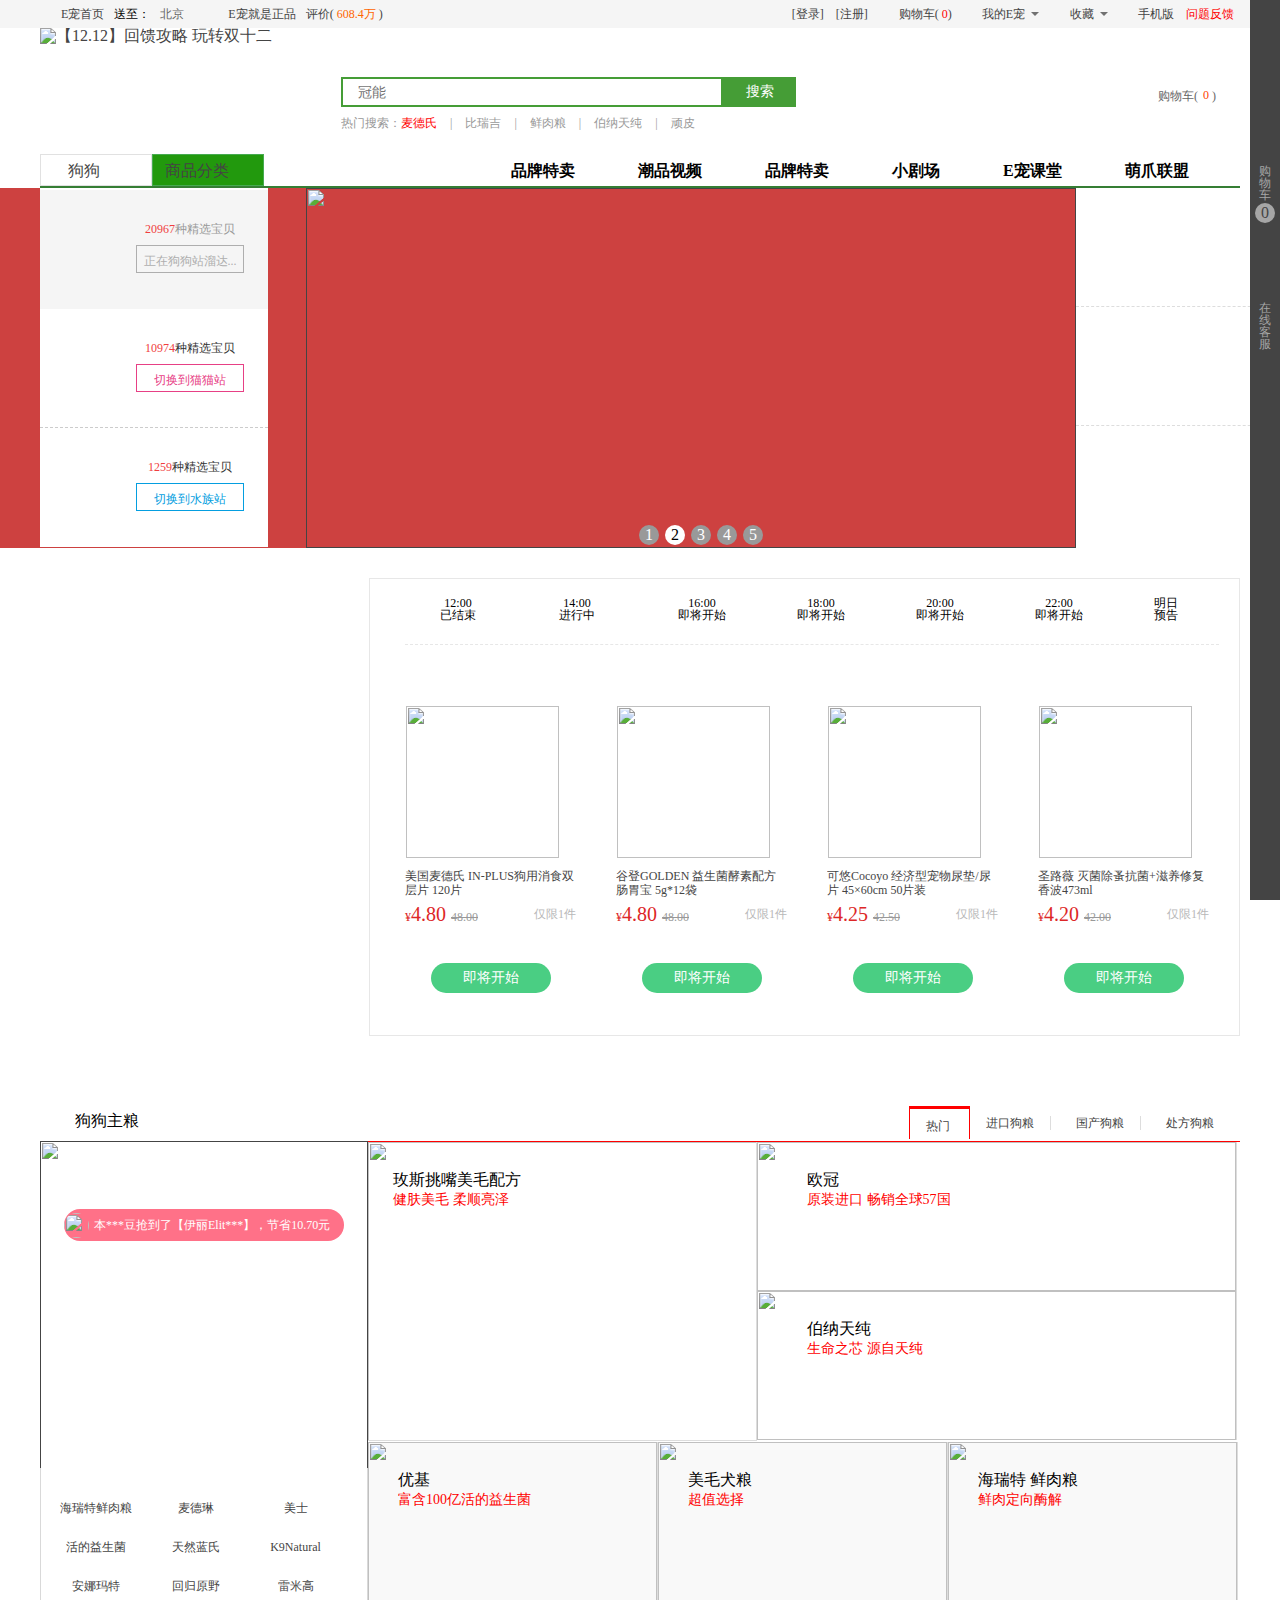
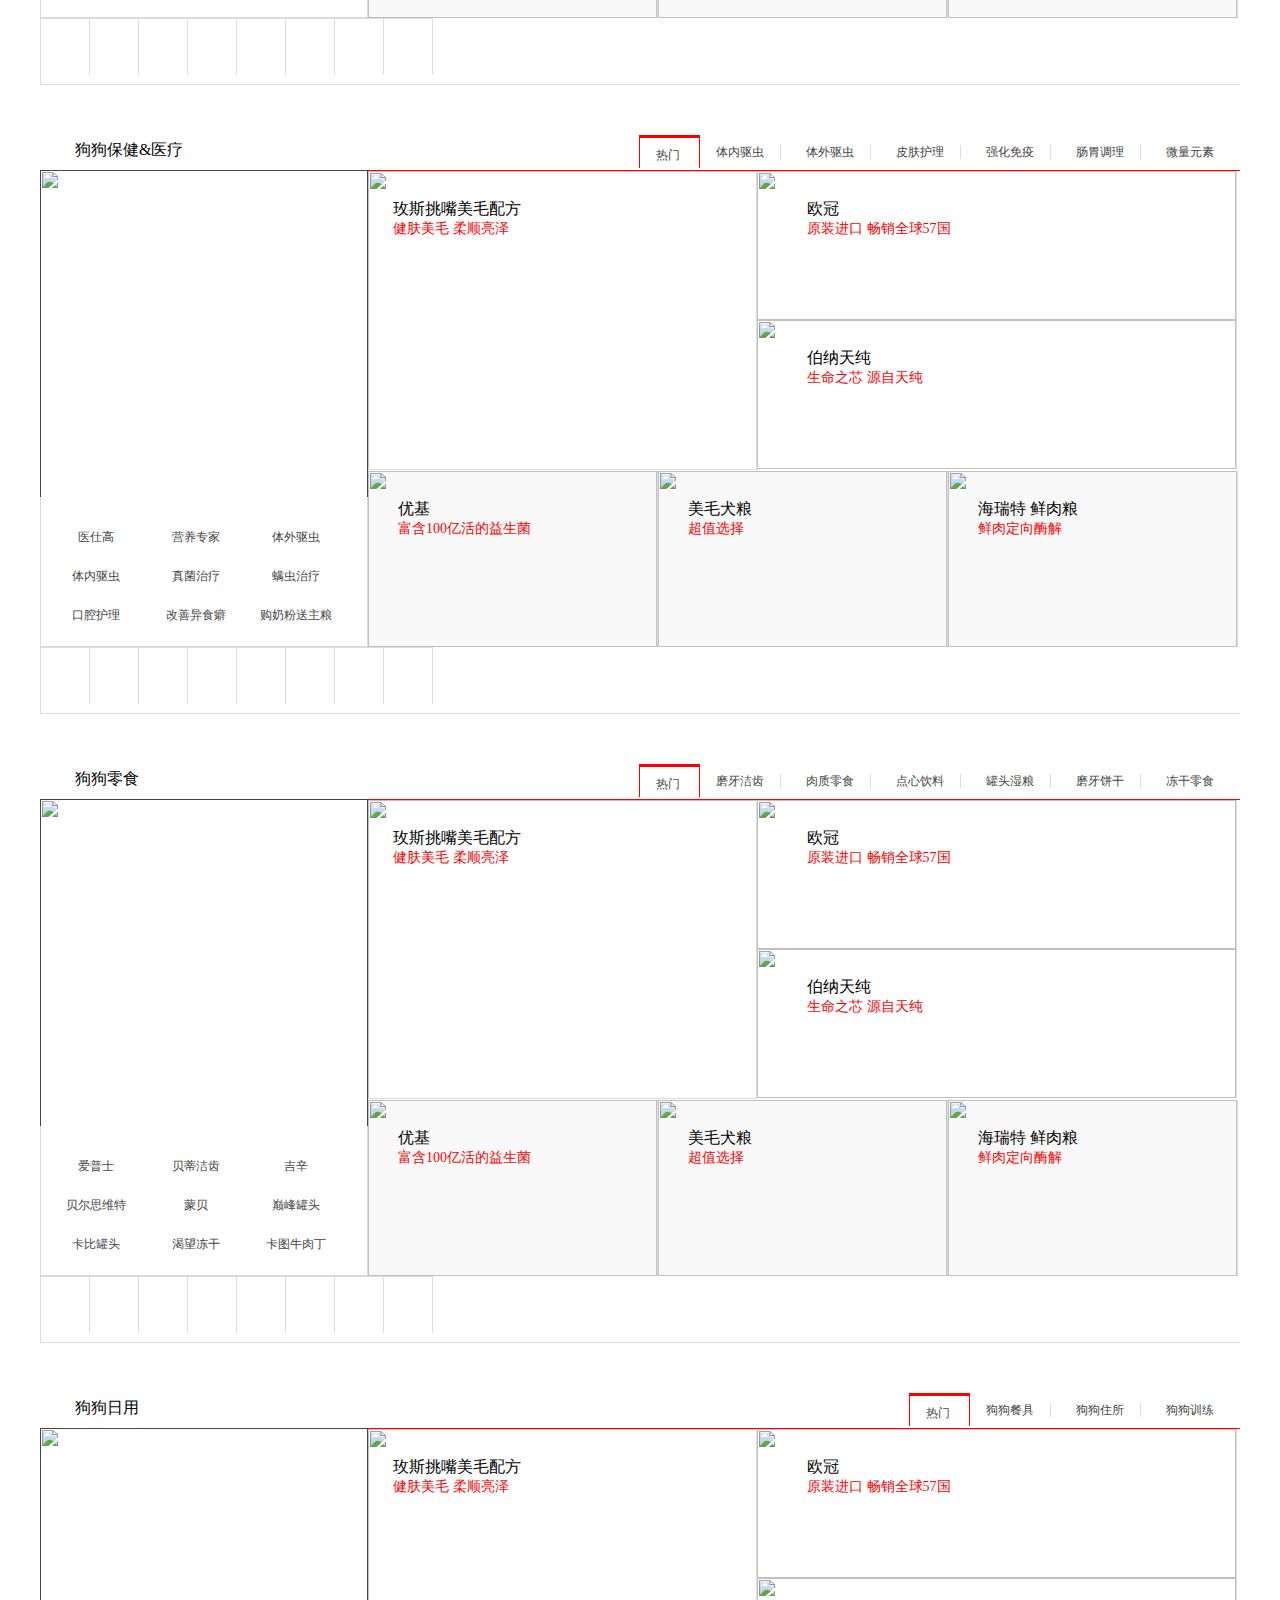
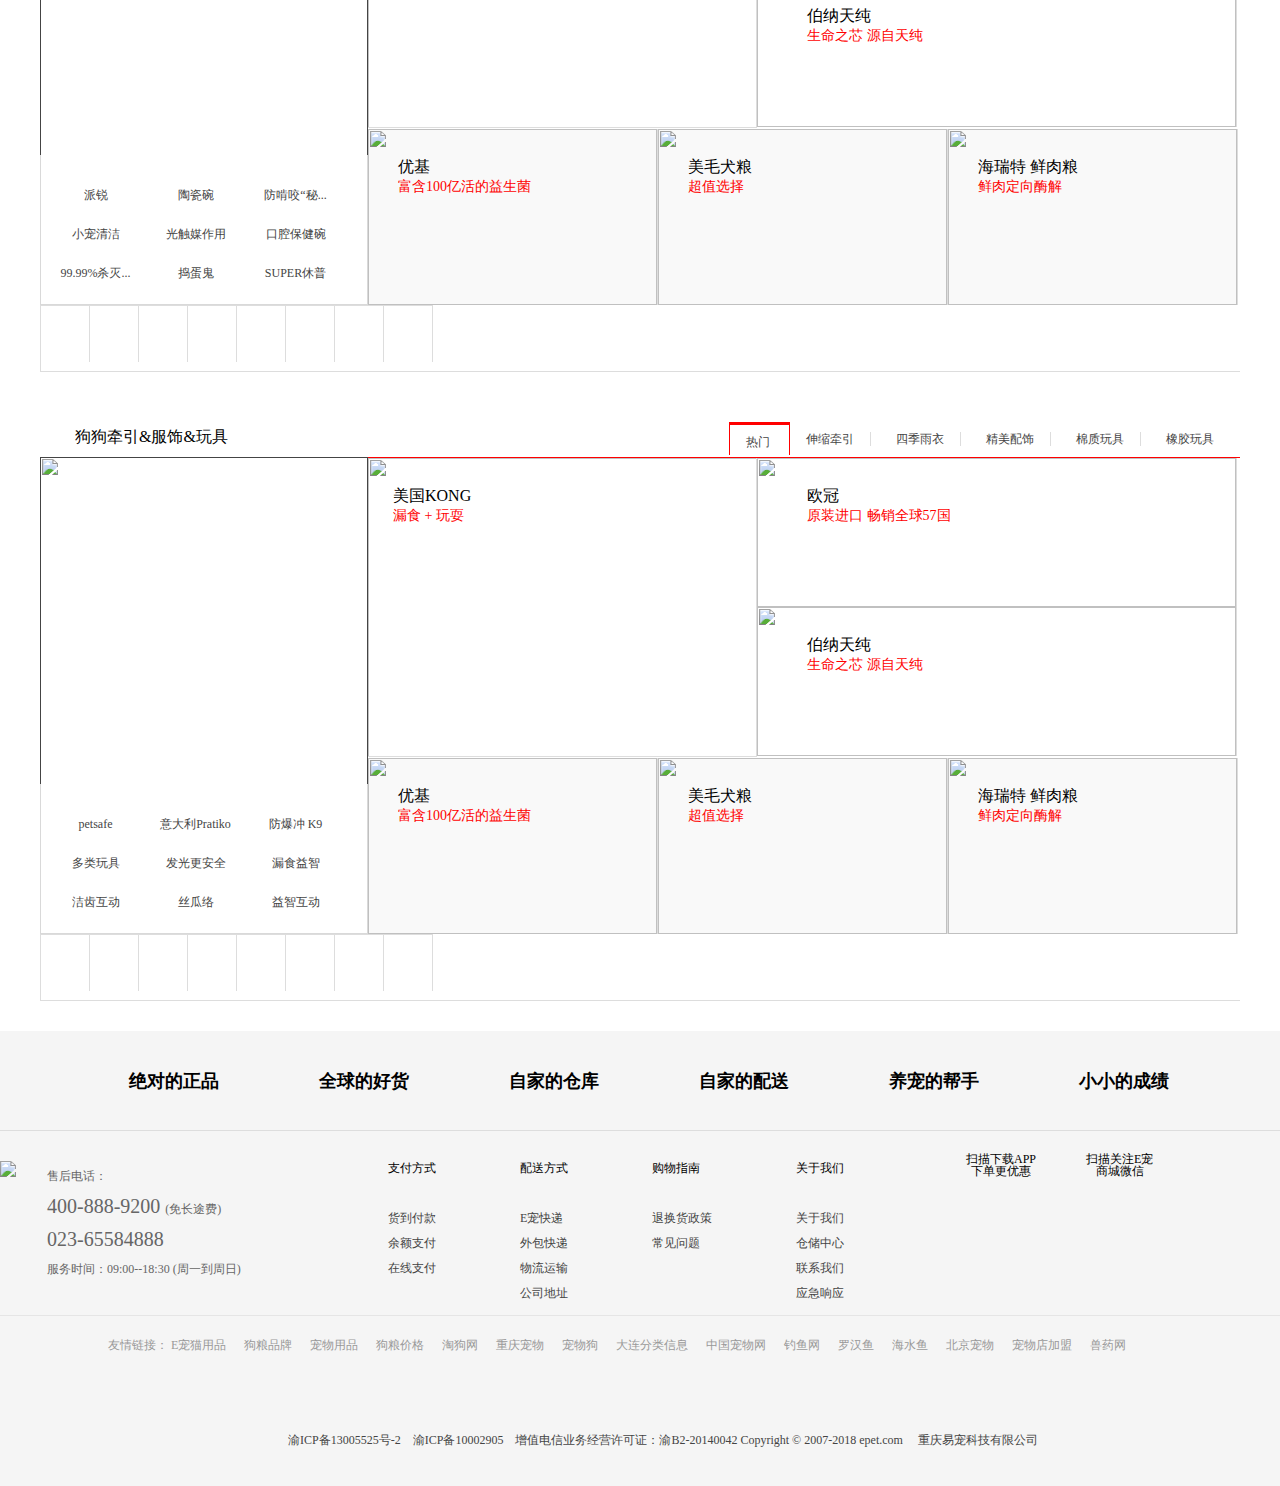
==== commit 1c446774: "活动页为完成" ====
--- a/index.html
+++ b/index.html
@@ -5932,29 +5932,60 @@
 	</div>	
 	<!--右侧固定栏-->
 	<div class="fixedrt">
-		<div class="fixedtop"><a href=""><span><a href=""></a></span></a></div>
+        <!-- <div class="users_login"> -->
+		<div class="fixedtop">
+            <a href="#"><span><a href="#"></a></span></a>
+            <div class="bagbox">
+                    <div class="bagbox_word">您还没有登录，请先
+                        <a  href="#">登录</a>
+                    </div>
+                </div>
+        </div>
+        
+        <!-- </div> -->
 		<div class="fixedmid">
 			<ul>
-				<li>
+				<li class="r_shopcar">
 					<a href="">
 						<span class="gouwubiao"></span>
 						<p>购</p>
 						<p>物</p>
 						<p>车</p>
-						<span class="gouwushu"></span>
-					</a>
+						<span class="gouwushu">0</span>
+                    </a>
+                    <div class="cartview">
+                    <div class="tancbox">
+                     <div class="tancbox_word">您的购物车中暂无商品，赶快选择心爱的商品吧！</div>
+                    </div>
+                    </div>
 				</li>
-				<li><a href=""><span></span>在线客服</a></li>
+				<li class="online"><a href="#"><span></span><b>在线客服</b></a></li>
 			</ul>
 		</div>
 		<div class="fixedbot">
 			<ul>
-				<li><a href=""><span></span></a></li>
-				<li><a href=""><span></span></a></li>
-				<li><a href=""><span></span></a></li>
-				<li><a href=""><span></span></a></li>
-				<li class="backtop"><a href=""><span></span></a></li>
-			</ul>
+				<li class="wendang">
+                    <a href="#"><span class="wenbox"></span></a>
+                    <div  class="nologin-order">您还没有登录，请先
+                        <a href="#">登录</a>。</div>
+                </li>
+				<li class="star"><a href="#"><span class="starbox"></span></a></li>
+            </ul>
+            <!-- <ul class="rtcont-dn">
+                    <li class="rtl hov">
+                    <a class="rtico rt-app" href="javascript:void(0);"><span></span></a>
+                    </li>
+                    <li class="rtl hov">
+                    <a class="rtico rt-weixin" href="javascript:void(0);"><span></span></a>
+                    </li>
+                    <li class="rtl hov">
+                    <a class="rtico rt-weibo" href="javascript:void(0);"><span></span></a>
+                    </li>
+                    <li class="rtl hov">
+                    <label>返回顶部<em>◆</em></label>
+                    <a class="rtico rt-top" href="javascript:void(0);"></a>
+                    </li>
+                    </ul> -->
 		</div>
 	</div>
 
--- a/stylesheets/index.css
+++ b/stylesheets/index.css
@@ -1400,90 +1400,205 @@
   padding-top: 5px; }
 
 .fixedtop span {
-  background: url(../images/bar_new.png) no-repeat -3px -210px;
+  background: url("https://static.epetbar.com/static_web/pc/dist/images/background/bar_new.png") no-repeat 0 -235px;
   display: block;
   widows: 30px;
   height: 30px; }
 
 .fixedtop:hover {
-  background: #666; }
+  background: #555; }
 
 .fixedtop:hover span {
-  background: url(../images/bar_newhover.png) no-repeat -3px -210px; }
+  background: url("https://static.epetbar.com/static_web/pc/dist/images/background/bar_newhover.png") no-repeat 0 -235px; }
 
 .fixedmid li {
   height: 117px;
-  width: 23px;
-  padding-left: 7px; }
+  width: 30px;
+  padding-left: -4px;
+  position: relative; }
 
 .gouwubiao {
-  background: url(../images/bar_new.png) no-repeat -7px -268px;
+  background: url("https://static.epetbar.com/static_web/pc/dist/images/background/bar_new.png") no-repeat 0 -270px;
   display: block;
+  width: 30px;
+  height: 30px; }
+
+.r_shopcar p {
+  color: #a6a6a6;
   width: 19px;
-  height: 30px; }
+  font-size: 12px;
+  text-align: center;
+  margin-left: 5px;
+  display: block; }
 
 .gouwushu {
   background: #a6a6a6;
   border-radius: 50%;
-  margin-left: -2px;
+  margin-left: 5px;
+  margin-top: 2px;
+  line-height: 20px;
+  text-align: center;
   display: block;
   width: 20px;
   height: 20px; }
 
-.fixedmid li:hover {
-  background: #666; }
-
-.fixedmid li:hover a {
-  color: white; }
-
-.fixedmid li:hover .gouwubiao {
-  background: url(../images/bar_newhover.png) no-repeat -7px -268px; }
-
-.fixedmid li:hover .gouwushu {
-  background: white; }
-
-.fixedmid li:nth-child(2) {
+.fixedmid .r_shopcar:hover a {
+  color: #fff; }
+
+.online:hover a {
+  color: #fff;
+  background: #555;
+  display: block; }
+
+.online:hover b {
+  color: #fff; }
+
+.fixedmid .r_shopcar:hover p {
+  color: #fff; }
+
+.fixedmid .r_shopcar:hover .gouwubiao {
+  background: url("https://static.epetbar.com/static_web/pc/dist/images/background/bar_newhover.png") no-repeat 0 -270px; }
+
+.fixedmid .r_shopcar:hover .gouwushu {
+  color: #000;
+  background: #fff; }
+
+.fixedmid .online {
   margin-top: 15px; }
-
-.fixedmid li:nth-child(2) span {
-  background: url(../images/bar_new.png) no-repeat -4px -621px;
+  .fixedmid .online a {
+    width: 30px;
+    text-align: center;
+    padding: 5px;
+    color: #a6a6a6;
+    display: block;
+    font-size: 12px; }
+
+.fixedmid .online span {
+  background: url("https://static.epetbar.com/static_web/pc/dist/images/background/bar_new.png") no-repeat -4px -621px;
   display: block;
   width: 30px;
   height: 30px; }
 
-.fixedmid li:nth-child(2):hover span {
-  background: url(../images/bar_newhover.png) no-repeat -4px -621px; }
+.fixedmid .online:hover span {
+  background: url("https://static.epetbar.com/static_web/pc/dist/images/background/bar_newhover.png") no-repeat -4px -621px; }
 
 .fixedbot ul {
-  margin-top: 40px; }
+  margin-top: -9px; }
 
 .fixedbot li {
   padding-top: 10px; }
-
-.fixedbot span {
-  background: url(../images/bar_new.png) no-repeat -4px -701px;
+  .fixedbot li .nologin-order {
+    text-align: center;
+    color: #000;
+    position: absolute;
+    top: 374px;
+    right: 30px;
+    background: #fff;
+    width: 325px;
+    height: 128px;
+    line-height: 128px;
+    border: 1px solid #ccc;
+    font-size: 14px;
+    display: none; }
+    .fixedbot li .nologin-order a {
+      text-decoration: underline;
+      color: #f00; }
+
+.wendang:hover .nologin-order {
+  display: block; }
+
+.fixedbot .wenbox {
+  background-image: url("https://static.epetbar.com/static_web/pc/dist/images/background/bar_new.png");
+  background-repeat: no-repeat;
   display: block;
   width: 30px;
   height: 30px; }
 
+.fixedbot .starbox {
+  background-image: url("https://static.epetbar.com/static_web/pc/dist/images/background/bar_new.png");
+  background-repeat: no-repeat;
+  display: block;
+  width: 30px;
+  height: 30px; }
+
+.starbox {
+  background-position: -1px -693px; }
+
+.wenbox {
+  background-position: 0 -305px; }
+
 .fixedbot li:hover {
   background: #666; }
 
 .fixedbot li:hover span {
-  background: url(../images/bar_newhover.png) no-repeat -4px -701px; }
-
-/*activity*/
-.activity_img1 {
-  width: 100%; }
-
-.activity_img1 img {
-  width: 100%;
-  height: 100%; }
-
-.activity_img2 {
-  width: 100%;
-  height: 100%;
-  background: #52b663; }
-
-.activity_img2 img {
-  margin: 0 auto; }
+  background: url("https://static.epetbar.com/static_web/pc/dist/images/background/bar_newhover.png"); }
+
+.fixedbot li:hover .starbox {
+  background-position: -1px -693px; }
+
+.fixedbot li:hover .wenbox {
+  background-position: 0 -305px; }
+
+.bagbox {
+  background: #fff;
+  width: 292px;
+  position: absolute;
+  right: 29px;
+  top: 71px;
+  padding: 0 10px 10px 21px;
+  border: 1px solid #ccc;
+  display: none; }
+  .bagbox .bagbox_word {
+    text-align: center;
+    font-size: 12px;
+    color: #000;
+    padding: 50px 0; }
+    .bagbox .bagbox_word a {
+      text-decoration: underline;
+      color: red; }
+
+.fixedtop:hover .bagbox {
+  display: block; }
+
+.cartview {
+  right: 30px;
+  left: inherit;
+  top: 135px;
+  position: fixed;
+  display: none;
+  width: 510px;
+  z-index: 9999;
+  cursor: default;
+  border: 1px solid #ccc; }
+  .cartview .tancbox {
+    border-top: 1px solid #ddd;
+    border: 1px solid #ddd;
+    padding: 15px;
+    padding-top: 25px;
+    background-color: #fff; }
+    .cartview .tancbox .tancbox_word {
+      font-weight: 700;
+      font-size: 14px;
+      margin-bottom: 20px;
+      text-align: center; }
+
+.r_shopcar:hover .cartview {
+  display: block; }
+
+.rtcont-dn {
+  position: absolute;
+  bottom: 20px; }
+  .rtcont-dn .rtl {
+    position: relative; }
+    .rtcont-dn .rtl .rt-app {
+      background-position: 0 -410px; }
+    .rtcont-dn .rtl .rtico {
+      background-image: url("https://static.epetbar.com/static_web/pc/dist/images/background/bar_new.png");
+      background-repeat: no-repeat;
+      display: block;
+      width: 35px;
+      height: 35px; }
+    .rtcont-dn .rtl .rt-weixin {
+      background-position: 0 -720px;
+      cursor: pointer;
+      margin-bottom: 0; }
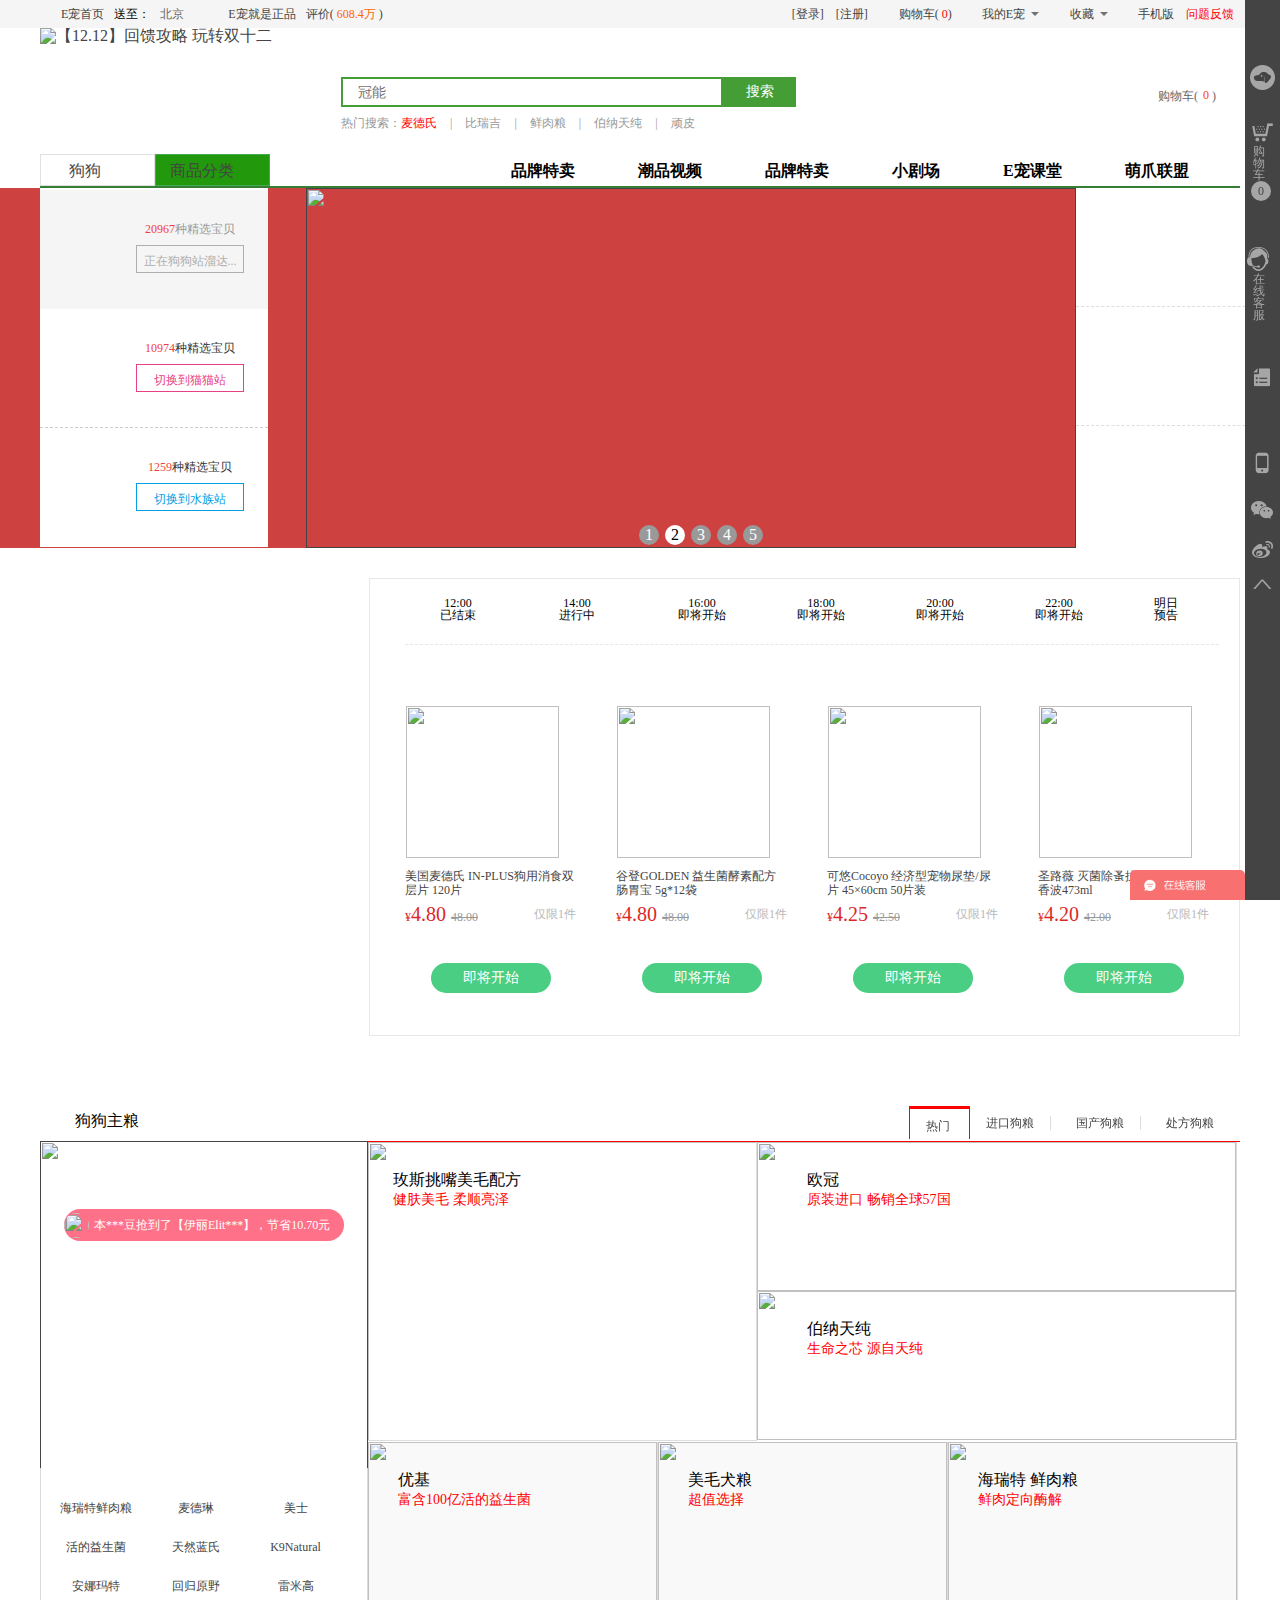
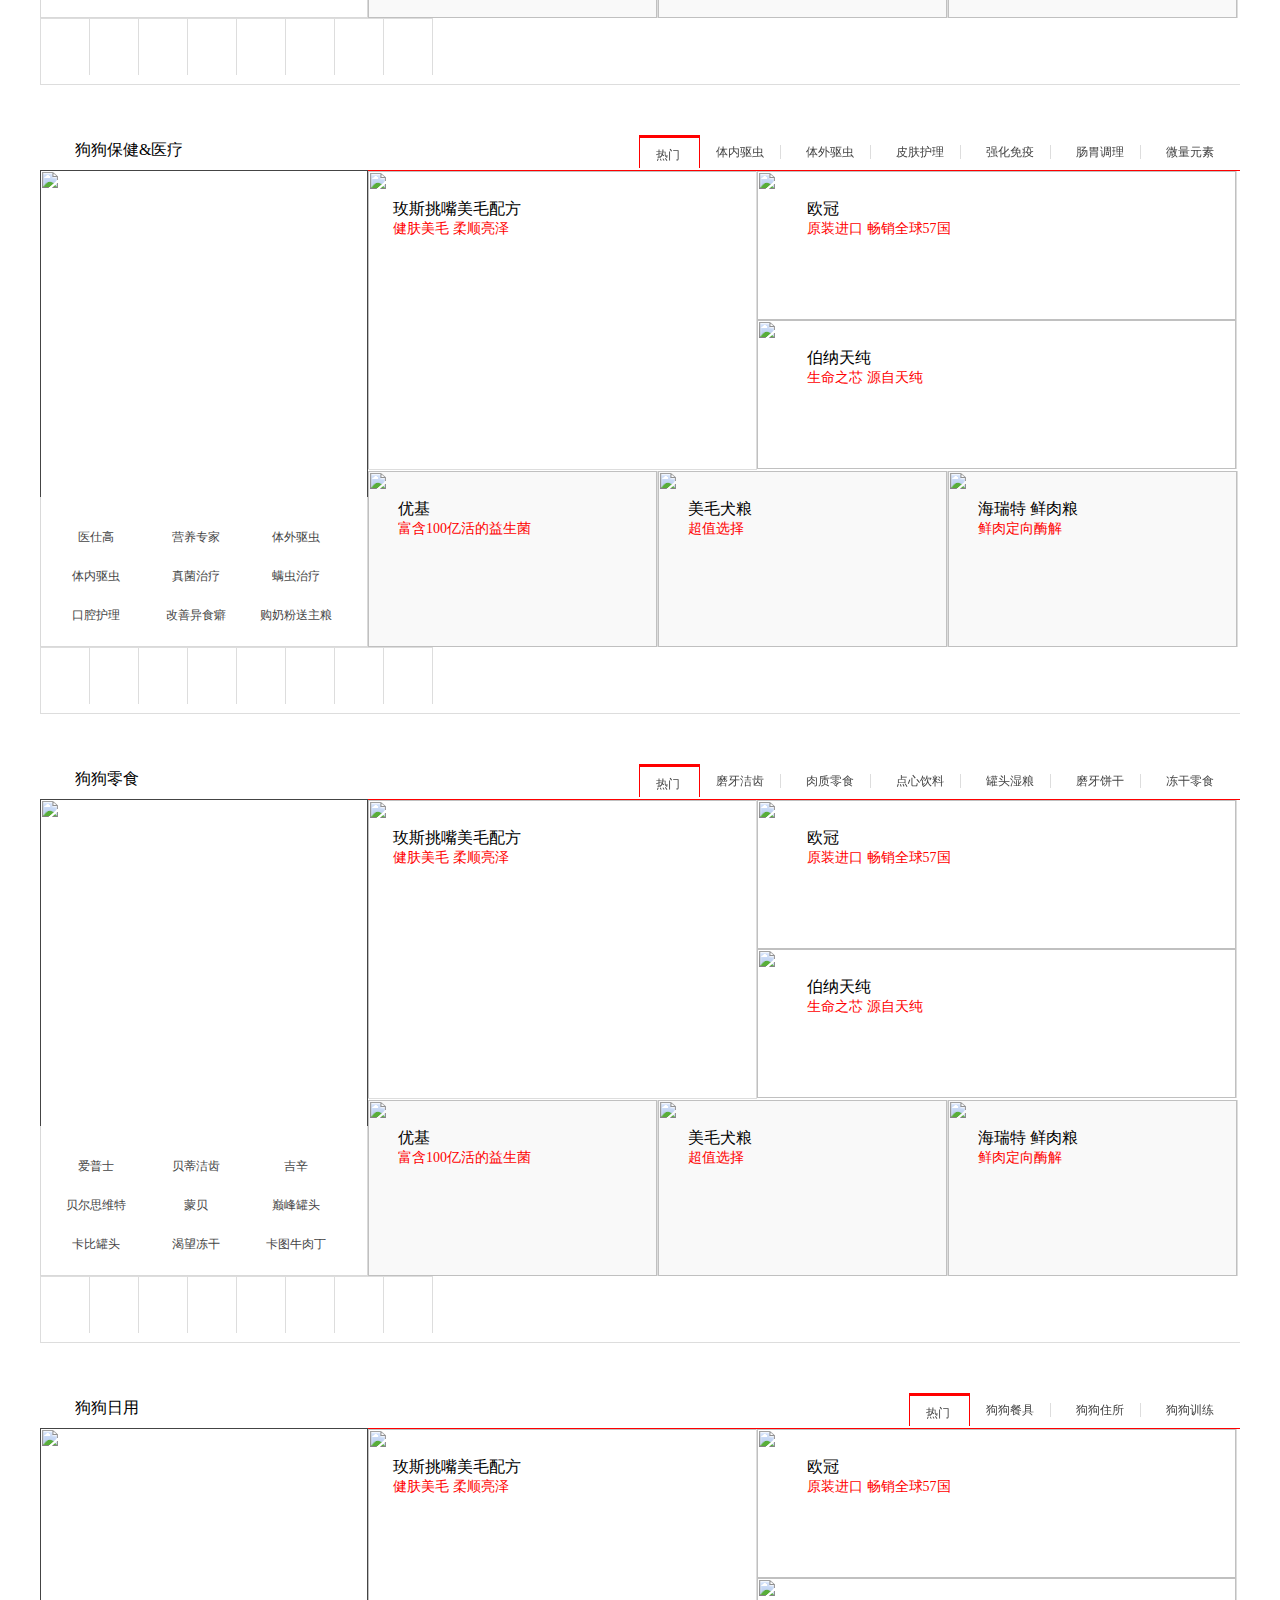
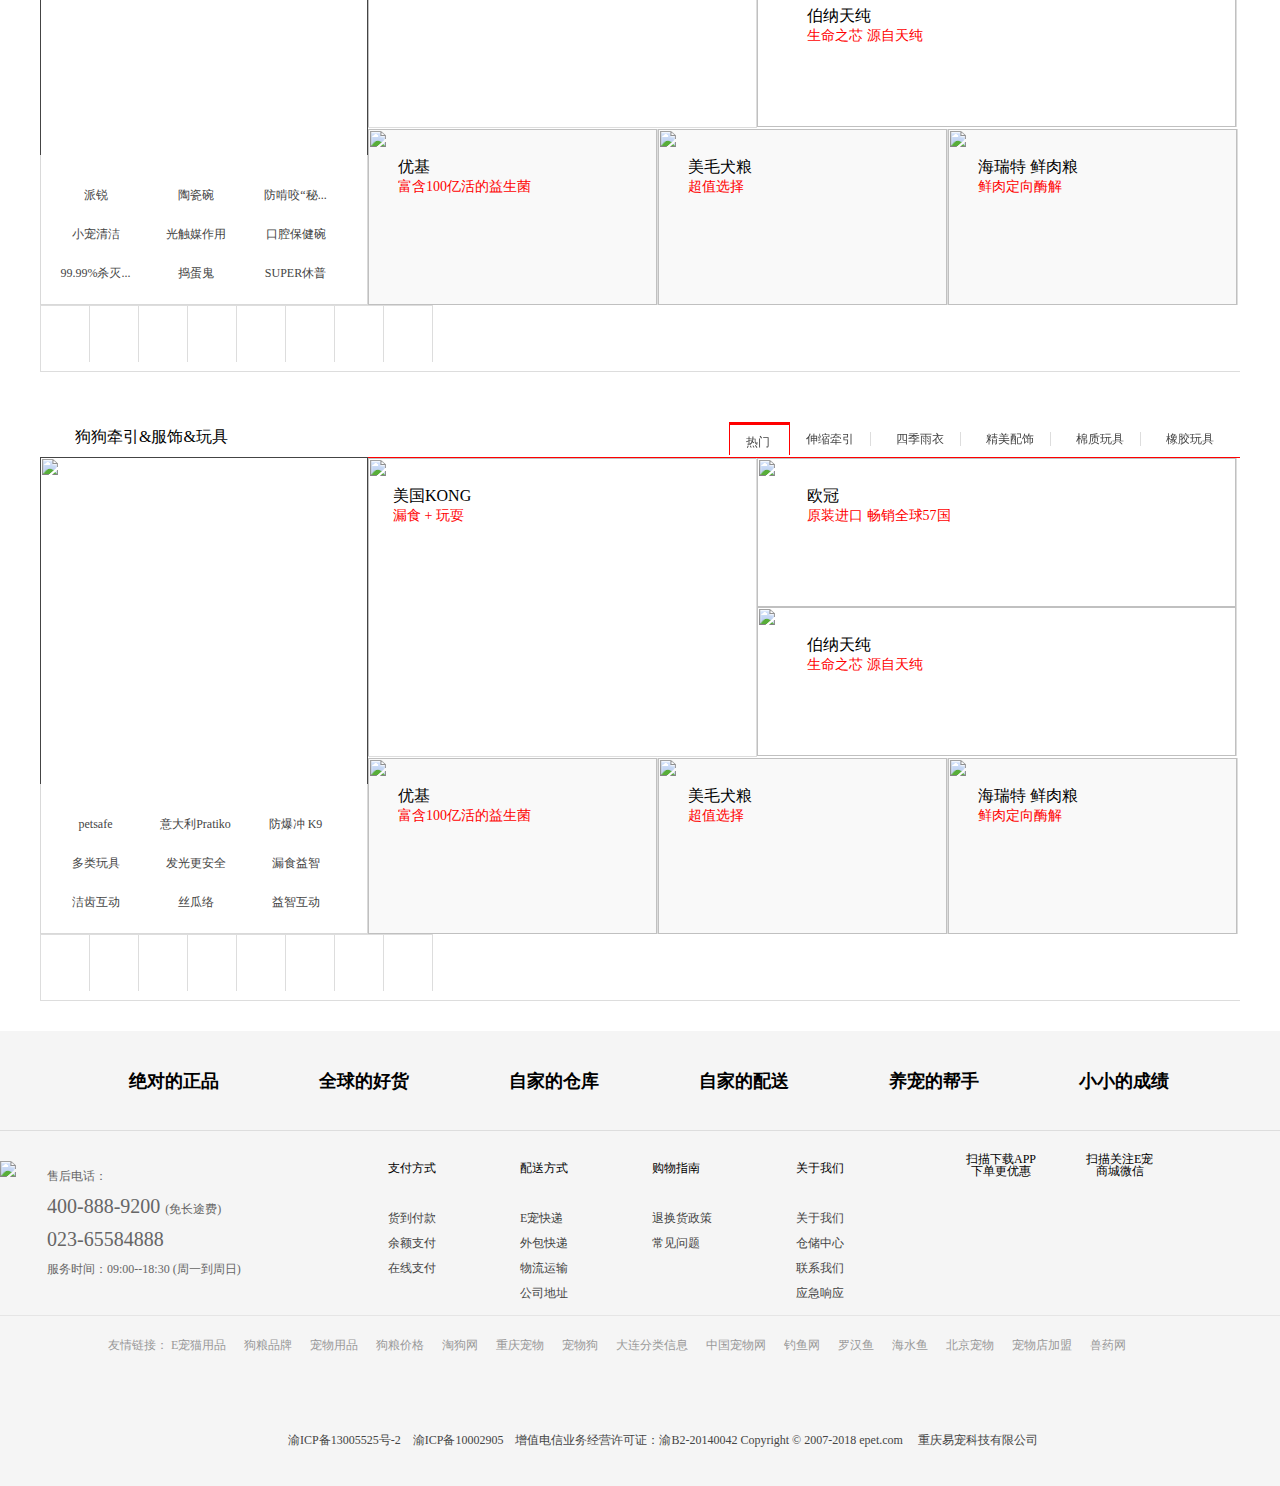
==== commit 215dffbe: "登录未做" ====
--- a/index.html
+++ b/index.html
@@ -6,6 +6,7 @@
     <meta http-equiv="X-UA-Compatible" content="ie=edge">
     <title>E宠商城</title>
     <link rel="stylesheet" href="stylesheets/index.css">
+    <link rel="stylesheet" href="stylesheets/detail.css">
     <link rel="stylesheet" href="stylesheets/reset.css">
 </head>
 <body>
@@ -255,6 +256,151 @@
                         <a href="#" lang="55">服饰<i>3472</i></a> 
                         <a href="#" lang="4377">窝垫<i>989</i></a> 
                         </h3>
+                        <ul class="menu1">
+                                <li>
+                                    <span></span>
+                                    <a href="">消暑补水</a>
+                                    <p></p>
+                                    <a href=""><img src="images/pho.gif"/></a>
+                                </li>
+                                <li>
+                                    <ul>
+                                        <li>
+                                            <a href="">补水汤罐</a>
+                                            <span></span>
+                                        </li>
+                                        <li><a href="">法丽罐头</a></li>
+                                        <li><a href="">希宝汤汁罐</a></li>
+                                        <li><a href="">雪诗雅</a></li>
+                                        <li><a href="">Primo高汤罐</a></li>
+                                    </ul>
+                                </li>
+                                <li>
+                                    <ul>
+                                        <li>
+                                            <a href="">饮水机</a>
+                                            <span></span>
+                                        </li>
+                                        <li><a href="">GEX循环式饮水机</a></li>
+                                        <li><a href="">Petsafe</a></li>
+                                        <li><a href="">自动滤净宠物水碗</a></li>
+                                        <li><a href="">种草饮水机</a></li>
+                                    </ul>
+                                </li>
+                                <li>
+                                    
+                                    <ul>
+                                        <li>
+                                            <a href="">消暑小食</a>
+                                            <span></span>
+                                        </li>
+                                        <li><a href="">冰激凌套装</a></li>
+                                        <li><a href="">酵素水</a></li>
+                                        <li><a href="">椰子水</a></li>
+                                        <li><a href="">宠物酸羊奶</a></li>
+                                    </ul>
+                                </li>
+                                <li>
+                                    <ul>
+                                        <li>
+                                            <a href="">清凉窝窝</a>
+                                            <span></span>	
+                                        </li>
+                                        <li><a href="">冰丝房</a></li>
+                                        <li><a href="">猫锅</a></li>
+                                        <li><a href="">冰丝窝</a></li>
+                                        <li><a href="">藤编窝</a></li>
+                                    </ul>
+                                </li>
+                                <li>
+                                    <ul>
+                                        <li>
+                                            <a href="">清凉床垫</a>
+                                            <span></span>
+                                        </li>
+                                        <li><a href="">散热板</a></li>
+                                        <li><a href="">凉席</a></li>
+                                        <li><a href="">猫床</a></li>
+                                        <li><a href="">实木猫床</a></li>
+                                    </ul>
+                                </li>
+                                <li>
+                                        
+                                    <ul>
+                                        <li>
+                                            <a href="">猫咪吊床</a>
+                                            <span></span>											
+                                        </li>
+                                        <li><a href="">吸盘猫咪吊床</a></li>
+                                        <li><a href="">摇摆吊床</a></li>
+                                        <li><a href="">凉席吊床窝</a></li>
+                                        <li><a href="">藤架猫吊床</a></li>
+                                    </ul>
+                                </li>
+                                <li class="menu1_fontsize">
+                                    <span></span>
+                                    <a href="">猫咪洗浴</a>
+                                    <span></span>
+                                </li>
+                                <li>
+                                    <ul>
+                                        <li>
+                                            <a href="">专用配方</a>
+                                            <span></span>
+                                        </li>
+                                        <li><a href="">幼猫专用</a></li>
+                                        <li><a href="">成猫专用</a></li>
+                                        <li><a href="">老年猫专用</a></li>
+                                    </ul>
+                                </li>
+                                <li>
+                                    <ul>
+                                        <li>
+                                            <a href="">日常洗护</a>
+                                            <span></span>
+                                        </li>
+                                        <li><a href="">滋养柔顺</a></li>
+                                        <li><a href="">除臭添香</a></li>
+                                        <li><a href="">亮白美毛</a></li>
+                                        <li><a href="">超强去污</a></li>
+                                    </ul>
+                                </li>	
+                                <li>
+                                    <ul>
+                                        <li>
+                                            <a href="">护毛美毛</a>
+                                            <span></span>
+                                        </li>
+                                        <li><a href="">护毛素</a></li>
+                                        <li><a href="">精油</a></li>
+                                        <li><a href="">手工皂</a></li>
+                                        <li><a href="">浴盐</a></li>
+                                    </ul>
+                                </li>
+                                <li>
+                                    <ul>
+                                        <li>
+                                            <a href="">免洗干洗</a>
+                                            <span></span>
+                                        </li>
+                                        <li><a href="">干洗粉</a></li>
+                                        <li><a href="">干洗泡沫</a></li>
+                                        <li><a href="">干洗喷剂</a></li>
+                                    </ul>
+                                </li>
+                                <li>
+                                    <ul>
+                                        <li>
+                                            <a href="">洗澡工具</a>
+                                            <span></span>
+                                        </li>
+                                        <li><a href="">洗猫袋</a></li>
+                                        <li><a href="">洗澡刷</a></li>
+                                        <li><a href="">吸水毛巾</a></li>
+                                        <li><a href="">吹风机</a></li>
+                                    </ul>
+                                </li>
+                            </ul>
                         </li>
                         <li>
                         <h3>
@@ -5930,65 +6076,66 @@
 			<p><a href="">渝ICP备13005525号-2</a>　<a href="">渝ICP备10002905</a>　增值电信业务经营许可证：渝B2-20140042 Copyright © 2007-2018 epet.com 　重庆易宠科技有限公司</p>
 		</div>
 	</div>	
-	<!--右侧固定栏-->
-	<div class="fixedrt">
-        <!-- <div class="users_login"> -->
-		<div class="fixedtop">
-            <a href="#"><span><a href="#"></a></span></a>
-            <div class="bagbox">
-                    <div class="bagbox_word">您还没有登录，请先
-                        <a  href="#">登录</a>
+   <!--右侧固定导航-->
+   <div id="right-nav">
+        <div class="w">
+            <ul id="right-nav-list1">
+                <li><a href="#"></a>
+                    <div>
+                        您还没有登录请先<a href="#" target="_blank" class="login1">登录</a>
                     </div>
-                </div>
+                </li>
+                <li>
+                    <a href="#" class="sp1"><i></i><u>购物车</u><b class="shopNum1">0</b></a>
+                    <div>您的购物车里暂没有商品，赶快选择心爱的商品吧！</div>
+                </li>
+                <li><a href="#">
+                    <span></span>
+                    <u>在线客服</u>
+                </a></li>
+                <li>
+                    <a href="#"></a>
+                    <div>
+                        您还没有登录请先<a href="#" target="_blank" class="login1">登录</a>
+                    </div>
+                </li>
+                <li>
+                    <a href="#"></a><div></div>
+                </li>
+                <li>
+                    <a href="#"></a><div>
+                        <img src="images/ph.png" alt="">
+                    </div>
+                </li>
+                <li>
+                    <a href="#"></a>
+                    <div>
+                        <img src="images/wei.png" alt="">
+                        <em>
+                            官方微信ID:epet01
+                        </em>
+                        <em>一键查询物流，享更多福利</em>
+                    </div>
+                </li>
+                <li>
+                    <a href="#"></a>
+                    <div>
+                        <img src="images/bo.png" alt="">
+                        <a href="#" class="login2">点击进入</a>
+                        <em>E宠商城新浪官方微博</em>
+                    </div>
+                </li>
+            </ul>
+            <ul id="right-nav-list2">
+                <li><a href="#"></a><div>返回顶部</div></li>
+            </ul>
         </div>
-        
-        <!-- </div> -->
-		<div class="fixedmid">
-			<ul>
-				<li class="r_shopcar">
-					<a href="">
-						<span class="gouwubiao"></span>
-						<p>购</p>
-						<p>物</p>
-						<p>车</p>
-						<span class="gouwushu">0</span>
-                    </a>
-                    <div class="cartview">
-                    <div class="tancbox">
-                     <div class="tancbox_word">您的购物车中暂无商品，赶快选择心爱的商品吧！</div>
-                    </div>
-                    </div>
-				</li>
-				<li class="online"><a href="#"><span></span><b>在线客服</b></a></li>
-			</ul>
-		</div>
-		<div class="fixedbot">
-			<ul>
-				<li class="wendang">
-                    <a href="#"><span class="wenbox"></span></a>
-                    <div  class="nologin-order">您还没有登录，请先
-                        <a href="#">登录</a>。</div>
-                </li>
-				<li class="star"><a href="#"><span class="starbox"></span></a></li>
-            </ul>
-            <!-- <ul class="rtcont-dn">
-                    <li class="rtl hov">
-                    <a class="rtico rt-app" href="javascript:void(0);"><span></span></a>
-                    </li>
-                    <li class="rtl hov">
-                    <a class="rtico rt-weixin" href="javascript:void(0);"><span></span></a>
-                    </li>
-                    <li class="rtl hov">
-                    <a class="rtico rt-weibo" href="javascript:void(0);"><span></span></a>
-                    </li>
-                    <li class="rtl hov">
-                    <label>返回顶部<em>◆</em></label>
-                    <a class="rtico rt-top" href="javascript:void(0);"></a>
-                    </li>
-                    </ul> -->
-		</div>
-	</div>
-
+    </div>
+    <ul id="right-nav-list3">
+        <a href="#" > </a>    
+    </ul>
+    <script src="public/jquery.js"></script>
+    <script src="public/vticker.js"></script>
     <script src="javascripts/main.js"></script>
     <script src="http://cdn.staticfile.org/jquery/1.8.3/jquery.min.js"></script>
     <script src="http://cdn.dowebok.com/141/js/jquery.vticker.min.js"></script>
--- a/stylesheets/detail.css
+++ b/stylesheets/detail.css
@@ -0,0 +1,1939 @@
+* {
+  word-wrap: break-word; }
+
+body {
+  min-width: 1200px;
+  margin: 0 auto;
+  font: 12px 'Microsoft Yahei',Tahoma,Simsun; }
+
+a {
+  color: #444; }
+
+header {
+  height: 28px;
+  background: #f5f5f5;
+  border-bottom: 1px solid #ddd;
+  position: relative;
+  z-index: 9; }
+  header .h_box_left {
+    display: inline-block; }
+    header .h_box_left p {
+      float: left;
+      padding: 0 5px;
+      line-height: 28px;
+      font-size: 12px; }
+      header .h_box_left p a:hover {
+        color: #248DCC; }
+      header .h_box_left p .h_icon1 {
+        display: inline-block;
+        background: url("https://static.epetbar.com/static_web/pc/dist/images/background/epetbrand.png") left 0 top 8PX no-repeat;
+        height: 28px;
+        text-indent: 16px; }
+      header .h_box_left p .plase_send {
+        line-height: 28px;
+        margin-left: 5px; }
+      header .h_box_left p .epetbrand {
+        display: inline-block;
+        background: url("https://static.epetbar.com/static_web/pc/dist/images/background/bg.png") -9px -425px no-repeat;
+        height: 28px;
+        text-indent: 19px; }
+      header .h_box_left p .epetbrand:hover {
+        color: #F60; }
+      header .h_box_left p .evaluate_num {
+        color: #F60; }
+  header .place {
+    float: left;
+    position: relative; }
+    header .place .place_show {
+      position: relative;
+      display: block; }
+      header .place .place_show:hover .placebox {
+        display: block; }
+      header .place .place_show:hover .h_icon2 {
+        background: url("https://static.epetbar.com/static_web/pc/dist/images/background/xqico.png") 0 -46px no-repeat;
+        display: block;
+        top: 11px;
+        right: 5px;
+        width: 15px;
+        height: 15px;
+        position: absolute; }
+      header .place .place_show .myplace {
+        font-size: 12px;
+        padding: 0 20px 0 5px;
+        line-height: 28px;
+        width: auto;
+        cursor: pointer;
+        color: #666; }
+      header .place .place_show .h_icon2 {
+        width: 15px;
+        height: 15px;
+        background: url("https://static.epetbar.com/static_web/pc/dist/images/background/xqico.png") 0 -31px no-repeat;
+        position: absolute;
+        top: 9px;
+        left: 30px;
+        display: inline-block; }
+      header .place .place_show .placebox {
+        display: none;
+        margin-top: -2px;
+        position: absolute;
+        font-size: 14px;
+        z-index: 99;
+        top: 30px;
+        left: 0;
+        background: transparent;
+        line-height: 15px;
+        min-height: 270px; }
+        header .place .place_show .placebox .placebox_list {
+          width: 400px;
+          display: inline-block;
+          border: 1px solid #ddd;
+          padding: 5px 5px 15px;
+          position: relative;
+          background: #fff; }
+          header .place .place_show .placebox .placebox_list .place_title {
+            width: 100%;
+            height: 25px;
+            display: inline-block;
+            border-bottom: 1px solid #ddd;
+            color: black; }
+            header .place .place_show .placebox .placebox_list .place_title li {
+              border-right: 1px solid #ddd;
+              border-left: 1px solid #ddd;
+              border-top: 1px solid #ddd;
+              display: inline-block;
+              line-height: 24px;
+              font-size: 12px;
+              color: #888;
+              width: 70px;
+              text-align: center;
+              cursor: pointer;
+              white-space: nowrap;
+              text-overflow: ellipsis;
+              overflow: hidden;
+              background: #f6f6f6; }
+            header .place .place_show .placebox .placebox_list .place_title .active {
+              background: #fff; }
+          header .place .place_show .placebox .placebox_list .palce_content {
+            margin-top: 5px;
+            color: #666; }
+            header .place .place_show .placebox .placebox_list .palce_content .placesites {
+              padding: 10px 10px 5px 10px; }
+              header .place .place_show .placebox .placebox_list .palce_content .placesites span {
+                color: #999;
+                border-right: 1px dotted #e8e8e8;
+                padding-right: 3px; }
+              header .place .place_show .placebox .placebox_list .palce_content .placesites a {
+                padding: 2px 10px;
+                color: #666; }
+              header .place .place_show .placebox .placebox_list .palce_content .placesites .placesite1 {
+                background: #fb6003;
+                color: #fff; }
+              header .place .place_show .placebox .placebox_list .palce_content .placesites a:hover {
+                background: #fb6003;
+                color: #fff; }
+            header .place .place_show .placebox .placebox_list .palce_content .hide {
+              display: none; }
+              header .place .place_show .placebox .placebox_list .palce_content .hide a {
+                display: inline-block;
+                margin-top: 5px;
+                padding: 2px 10px;
+                color: #666; }
+              header .place .place_show .placebox .placebox_list .palce_content .hide a:hover {
+                color: #fff; }
+
+.h_box {
+  width: 1200px;
+  margin: 0 auto; }
+
+.h_box_right {
+  padding-top: 1px;
+  float: right;
+  font-size: 12px; }
+  .h_box_right li {
+    color: #444;
+    float: left;
+    padding: 0 5px;
+    height: 26px;
+    position: relative;
+    line-height: 25px;
+    z-index: 10;
+    border: 1px solid #F5F5F5;
+    border-bottom: 0; }
+    .h_box_right li:hover .login, .h_box_right li:hover .register, .h_box_right li:hover .shopingcar, .h_box_right li:hover .question, .h_box_right li:hover .mobile {
+      color: #248DCC; }
+    .h_box_right li i {
+      background-image: url("https://static.epetbar.com/static_web/pc/dist/images/background/bg.png");
+      background-repeat: no-repeat; }
+    .h_box_right li i {
+      width: 13px;
+      height: 13px;
+      background-position: -312px -46px;
+      background-repeat: no-repeat;
+      margin-top: 6px;
+      margin-right: 5px;
+      float: left; }
+    .h_box_right li .car_icon {
+      background-position: -291px -46px;
+      width: 14px;
+      height: 14px;
+      margin-top: 6px;
+      margin-right: 5px;
+      float: left; }
+    .h_box_right li .number {
+      color: red; }
+    .h_box_right li .mypet {
+      position: relative;
+      padding-right: 14px;
+      cursor: pointer;
+      float: left;
+      display: block; }
+      .h_box_right li .mypet b {
+        display: block;
+        width: 0;
+        height: 0;
+        border: transparent solid 4px;
+        border-top: #717171 solid 4px;
+        position: absolute;
+        right: 0;
+        top: 10px;
+        overflow: hidden; }
+    .h_box_right li .mypetbox {
+      border: 1px solid #ddd;
+      border-top: 0;
+      position: absolute;
+      left: -1px;
+      top: 26px;
+      float: left;
+      padding: 5px 10px;
+      display: none;
+      background-color: #FFF; }
+      .h_box_right li .mypetbox a {
+        line-height: 14px;
+        padding: 0 10px;
+        width: 80px;
+        margin: 5px 0;
+        background-position: 0 -260px;
+        display: block; }
+    .h_box_right li .collect {
+      position: relative;
+      padding-right: 14px;
+      cursor: pointer;
+      display: block;
+      color: #444; }
+      .h_box_right li .collect i {
+        background-position: -353px -46px;
+        width: 15px;
+        margin-right: 4px; }
+      .h_box_right li .collect b {
+        display: block;
+        width: 0;
+        height: 0;
+        border: transparent solid 4px;
+        border-top: #717171 solid 4px;
+        position: absolute;
+        right: 0;
+        top: 10px;
+        overflow: hidden; }
+    .h_box_right li .collectbox {
+      border: 1px solid #ddd;
+      border-top: 0;
+      position: absolute;
+      left: -1px;
+      top: 26px;
+      float: left;
+      padding: 5px 10px;
+      display: none;
+      background-color: #FFF; }
+      .h_box_right li .collectbox a {
+        line-height: 14px;
+        padding: 0 10px;
+        width: 70px;
+        margin: 5px 0;
+        background-position: 0 -260px;
+        display: block; }
+    .h_box_right li .question {
+      color: red; }
+  .h_box_right .petknow:hover .mypetbox {
+    display: block; }
+  .h_box_right .petknow:hover b {
+    -webkit-transform: rotate(180deg);
+    -ms-transform: rotate(180deg);
+    -moz-transform: rotate(180deg);
+    -o-transform: rotate(180deg);
+    transform: rotate(180deg);
+    -webkit-transition: all .15s;
+    -o-transition: all .15s;
+    -ms-transition: all .15s;
+    -moz-transition: all .15s;
+    transition: all .15s;
+    -webkit-transform-origin: 50% 25%;
+    -o-transform-origin: 50% 25%;
+    -ms-transform-origin: 50% 25%;
+    -moz-transform-origin: 50% 255%;
+    transform-origin: 50% 25%; }
+  .h_box_right .petknow .myepet:hover {
+    color: #248DCC; }
+  .h_box_right .petknow .mypet_tit1:hover, .h_box_right .petknow .mypet_tit2:hover, .h_box_right .petknow .mypet_tit3:hover, .h_box_right .petknow .mypet_tit4:hover, .h_box_right .petknow .mypet_tit5:hover {
+    color: #248DCC; }
+  .h_box_right .collcetion:hover .collectbox {
+    display: block; }
+  .h_box_right .collcetion:hover b {
+    -webkit-transform: rotate(180deg);
+    -ms-transform: rotate(180deg);
+    -moz-transform: rotate(180deg);
+    -o-transform: rotate(180deg);
+    transform: rotate(180deg);
+    -webkit-transition: all .15s;
+    -o-transition: all .15s;
+    -ms-transition: all .15s;
+    -moz-transition: all .15s;
+    transition: all .15s;
+    -webkit-transform-origin: 50% 25%;
+    -o-transform-origin: 50% 25%;
+    -ms-transform-origin: 50% 25%;
+    -moz-transform-origin: 50% 255%;
+    transform-origin: 50% 25%; }
+  .h_box_right .collcetion .collect_tit:hover {
+    color: #248DCC; }
+  .h_box_right .collcetion:hover {
+    display: block; }
+  .h_box_right .mobileApp i {
+    background-position: -334px -46px; }
+  .h_box_right .mobileApp img {
+    display: none;
+    width: 80px;
+    position: absolute;
+    left: 0;
+    top: 25px;
+    margin-top: -2px; }
+  .h_box_right .mobileApp:hover img {
+    display: block; }
+
+.head_box {
+  width: 1200px;
+  margin: 0 auto; }
+  .head_box img {
+    width: 1200px;
+    margin: 0 auto;
+    display: block; }
+  .head_box .top_search {
+    padding-top: 10px;
+    font-size: 12px;
+    height: 100px;
+    display: block; }
+    .head_box .top_search .logo {
+      float: left;
+      height: 94px;
+      width: 268px;
+      position: relative; }
+      .head_box .top_search .logo .dog_logo {
+        display: inline-block;
+        width: 268px;
+        height: 94px;
+        background: url("https://static.epetbar.com/static_web/pc/dist/images/background/epet-logo.png") 0 -12px no-repeat;
+        margin-top: 7px; }
+    .head_box .top_search .search {
+      margin: 23px 0 0 33px;
+      float: left; }
+      .head_box .top_search .search .searchworld {
+        border: #459d36 solid 2px;
+        background: 0 0;
+        padding: 0 5px 0 15px;
+        width: 382px;
+        height: 30px;
+        outline: 0;
+        line-height: 30px;
+        font-size: 14px;
+        float: left; }
+      .head_box .top_search .search .searchbtn {
+        border: 0;
+        width: 73px;
+        height: 30px;
+        vertical-align: top;
+        cursor: pointer;
+        background-color: #459d36;
+        color: #FFF;
+        font-size: 14px; }
+    .head_box .top_search .keywords {
+      margin: 10px 0;
+      width: 498px;
+      height: 17px;
+      overflow: hidden; }
+      .head_box .top_search .keywords label {
+        float: left;
+        white-space: nowrap;
+        color: #999; }
+      .head_box .top_search .keywords a {
+        display: inline;
+        white-space: nowrap;
+        color: #999; }
+      .head_box .top_search .keywords span {
+        color: #999;
+        margin: 0 10px; }
+      .head_box .top_search .keywords .cred {
+        color: red; }
+    .head_box .top_search .go_buy {
+      margin: 23px 0 0;
+      width: 130px;
+      height: 39px;
+      text-align: center;
+      text-indent: 2em;
+      background: url("https://static.epetbar.com/static_web/pc/dist/images/background/shopping-cart.gif") no-repeat;
+      float: right; }
+      .head_box .top_search .go_buy .buy_car {
+        line-height: 39px;
+        color: #666; }
+        .head_box .top_search .go_buy .buy_car .buy_num {
+          display: inline-block;
+          vertical-align: middle;
+          margin-top: -4px;
+          color: #f40;
+          text-indent: 0;
+          margin-left: 2px; }
+  .head_box .top_nav {
+    padding-top: 10px;
+    height: 44px;
+    border-bottom: #357e34 solid 2px; }
+    .head_box .top_nav .dognav_list {
+      position: relative; }
+      .head_box .top_nav .dognav_list .nav_left {
+        position: relative;
+        float: left;
+        width: 288px; }
+        .head_box .top_nav .dognav_list .nav_left .nav_left_title {
+          height: 34px;
+          line-height: 32px;
+          color: #FFF;
+          font-size: 16px;
+          text-align: center; }
+          .head_box .top_nav .dognav_list .nav_left .nav_left_title span {
+            float: left;
+            width: 115px;
+            height: 32px;
+            text-align: center;
+            color: #666;
+            cursor: pointer; }
+            .head_box .top_nav .dognav_list .nav_left .nav_left_title span b {
+              display: inline-block;
+              vertical-align: middle;
+              margin-top: -2px;
+              background: url("https://static.epetbar.com/static_web/pc/dist/images/background/bg2.png") no-repeat;
+              margin-left: 5px; }
+          .head_box .top_nav .dognav_list .nav_left .nav_left_title .left_title1_1 {
+            position: relative; }
+            .head_box .top_nav .dognav_list .nav_left .nav_left_title .left_title1_1:hover .cate1 {
+              -webkit-transform: rotate(180deg);
+              -ms-transform: rotate(180deg);
+              -moz-transform: rotate(180deg);
+              -o-transform: rotate(180deg);
+              transform: rotate(180deg);
+              background-position: 0 -1257px; }
+            .head_box .top_nav .dognav_list .nav_left .nav_left_title .left_title1_1:hover .pet-cate1 {
+              display: block; }
+            .head_box .top_nav .dognav_list .nav_left .nav_left_title .left_title1_1 .cate1 {
+              width: 16px;
+              height: 13px;
+              background-position: -17px -1257px; }
+          .head_box .top_nav .dognav_list .nav_left .nav_left_title .left_title2_1 {
+            color: #888; }
+            .head_box .top_nav .dognav_list .nav_left .nav_left_title .left_title2_1:hover .cate2 {
+              -webkit-transform: rotate(180deg);
+              -ms-transform: rotate(180deg);
+              -moz-transform: rotate(180deg);
+              -o-transform: rotate(180deg);
+              transform: rotate(180deg);
+              color: #fff;
+              background-position: 0 -1276px; }
+            .head_box .top_nav .dognav_list .nav_left .nav_left_title .left_title2_1:hover .doglist1 {
+              display: block; }
+            .head_box .top_nav .dognav_list .nav_left .nav_left_title .left_title2_1 .cate2 {
+              background-position: -17px -1276px;
+              width: 13px;
+              height: 7px; }
+          .head_box .top_nav .dognav_list .nav_left .nav_left_title .changecolor {
+            background-color: #22990d;
+            border: 1px solid #46ab50; }
+      .head_box .top_nav .dognav_list .dog_nav {
+        width: 228px;
+        position: absolute;
+        top: 34px;
+        left: 0;
+        border-top: 2px solid #FFF; }
+        .head_box .top_nav .dognav_list .dog_nav .doglist1 {
+          height: 358px;
+          position: relative;
+          display: none; }
+          .head_box .top_nav .dognav_list .dog_nav .doglist1 ul {
+            overflow: hidden;
+            background: #fff; }
+            .head_box .top_nav .dognav_list .dog_nav .doglist1 ul li {
+              height: 51px;
+              display: block;
+              width: 100%;
+              float: left;
+              background: url("https://static.epetbar.com/static_web/pc/dist/images/background/menuLine1.png") 50% bottom no-repeat; }
+              .head_box .top_nav .dognav_list .dog_nav .doglist1 ul li h3 {
+                background-position: right -1206px;
+                background-repeat: no-repeat;
+                padding-left: 16px;
+                font-weight: 400;
+                height: 50px;
+                line-height: 50px;
+                background-color: #fcfcfc;
+                background-image: url("https://static.epetbar.com/static_web/pc/dist/images/background/bg2.png?v=0128"); }
+                .head_box .top_nav .dognav_list .dog_nav .doglist1 ul li h3 a {
+                  font-size: 14px;
+                  display: inline-block;
+                  width: 88px;
+                  overflow: hidden;
+                  height: 50px; }
+                  .head_box .top_nav .dognav_list .dog_nav .doglist1 ul li h3 a i {
+                    display: inline-block;
+                    color: #999;
+                    width: 40px;
+                    font-size: 12px;
+                    margin-left: 4px; }
+          .head_box .top_nav .dognav_list .dog_nav .doglist1 .pet-active {
+            height: 52px;
+            line-height: 52px;
+            background: #fff;
+            color: #22990d;
+            text-indent: 20px;
+            font-size: 14px; }
+            .head_box .top_nav .dognav_list .dog_nav .doglist1 .pet-active img {
+              vertical-align: middle;
+              margin-top: -3px;
+              margin-right: 5px;
+              width: 17px;
+              height: 22px;
+              display: inline-block; }
+            .head_box .top_nav .dognav_list .dog_nav .doglist1 .pet-active a {
+              height: 24px;
+              padding: 0 9px;
+              border-radius: 8px;
+              background: #fb6003;
+              color: #fff;
+              margin-left: 10px; }
+        .head_box .top_nav .dognav_list .dog_nav .pet-cate1 {
+          height: 358px;
+          overflow: hidden;
+          display: none; }
+          .head_box .top_nav .dognav_list .dog_nav .pet-cate1 dd {
+            height: 119px;
+            text-align: center;
+            background: #fff; }
+            .head_box .top_nav .dognav_list .dog_nav .pet-cate1 dd a span {
+              display: inline-block;
+              width: 60px;
+              height: 60px;
+              margin-top: 27px;
+              background: url("https://static.epetbar.com/static_web/pc/dist/images/background/new_petcate.png"); }
+          .head_box .top_nav .dognav_list .dog_nav .pet-cate1 dd > span {
+            display: inline-block;
+            width: 110px;
+            height: 60px;
+            margin-left: 8px;
+            margin-top: 27px;
+            vertical-align: top; }
+            .head_box .top_nav .dognav_list .dog_nav .pet-cate1 dd > span p {
+              line-height: 24px;
+              padding-bottom: 4px;
+              color: #333;
+              font-size: 12px; }
+              .head_box .top_nav .dognav_list .dog_nav .pet-cate1 dd > span p .cstress {
+                color: #f03e3e; }
+            .head_box .top_nav .dognav_list .dog_nav .pet-cate1 dd > span .c999 {
+              color: #999;
+              font-size: 12px; }
+          .head_box .top_nav .dognav_list .dog_nav .pet-cate1 .dognow {
+            background-color: #f5f5f5;
+            border-bottom: 0; }
+            .head_box .top_nav .dognav_list .dog_nav .pet-cate1 .dognow span {
+              background-position: 0 -180px; }
+          .head_box .top_nav .dognav_list .dog_nav .pet-cate1 .p-mm {
+            border-bottom: 1px dashed #ccc; }
+            .head_box .top_nav .dognav_list .dog_nav .pet-cate1 .p-mm span {
+              background-position: 0 -60px; }
+            .head_box .top_nav .dognav_list .dog_nav .pet-cate1 .p-mm:hover .cat-shatype img {
+              left: -25px; }
+            .head_box .top_nav .dognav_list .dog_nav .pet-cate1 .p-mm .p-link {
+              border: 1px solid #e74085;
+              color: #e74085; }
+            .head_box .top_nav .dognav_list .dog_nav .pet-cate1 .p-mm .cat-shatype {
+              background: 0 0;
+              width: 27px;
+              position: absolute;
+              top: 119px;
+              left: 0;
+              z-index: -1; }
+              .head_box .top_nav .dognav_list .dog_nav .pet-cate1 .p-mm .cat-shatype img {
+                width: 27px;
+                height: 119px;
+                display: block;
+                transition: left .3s;
+                -moz-animation: left .3s;
+                -webkit-transition: left .3s;
+                -o-transition: left .3s;
+                position: absolute;
+                top: 0;
+                left: 0; }
+          .head_box .top_nav .dognav_list .dog_nav .pet-cate1 .p-fish span {
+            background-position: 0 -120px; }
+            .head_box .top_nav .dognav_list .dog_nav .pet-cate1 .p-fish span .p-link {
+              border: 1px solid #059ee0;
+              color: #059ee0; }
+          .head_box .top_nav .dognav_list .dog_nav .pet-cate1 .p-fish .fish-fishtanktype {
+            background: 0 0;
+            width: 27px;
+            position: absolute;
+            top: 238px;
+            left: 0;
+            z-index: -1; }
+            .head_box .top_nav .dognav_list .dog_nav .pet-cate1 .p-fish .fish-fishtanktype img {
+              width: 27px;
+              height: 119px;
+              display: block;
+              transition: left .3s;
+              -moz-animation: left .3s;
+              -webkit-transition: left .3s;
+              -o-transition: left .3s;
+              position: absolute;
+              top: 0;
+              left: 0; }
+          .head_box .top_nav .dognav_list .dog_nav .pet-cate1 .p-fish:hover .fish-fishtanktype img {
+            left: -25px; }
+          .head_box .top_nav .dognav_list .dog_nav .pet-cate1 .p-ph:hover .dogcloth img {
+            left: -25px; }
+          .head_box .top_nav .dognav_list .dog_nav .pet-cate1 .p-link {
+            border: 1px solid #aeaeae;
+            color: #aeaeae;
+            display: inline-block;
+            font-size: 12px;
+            width: 108px;
+            height: 28px;
+            line-height: 30px;
+            text-align: center; }
+          .head_box .top_nav .dognav_list .dog_nav .pet-cate1 .dogcloth {
+            background: 0 0;
+            position: absolute;
+            width: 27px;
+            top: 0;
+            left: 0;
+            z-index: -1; }
+            .head_box .top_nav .dognav_list .dog_nav .pet-cate1 .dogcloth img {
+              width: 27px;
+              height: 119px;
+              display: block;
+              transition: left .3s;
+              -moz-animation: left .3s;
+              -webkit-transition: left .3s;
+              -o-transition: left .3s;
+              position: absolute;
+              top: 0;
+              left: 0; }
+    .head_box .top_nav .nav_right {
+      overflow: hidden;
+      height: 34px; }
+      .head_box .top_nav .nav_right li {
+        float: left;
+        position: relative; }
+        .head_box .top_nav .nav_right li .right_nav {
+          float: left;
+          line-height: 34px;
+          font-size: 16px;
+          color: #000;
+          font-weight: 700;
+          padding: 0 20px;
+          text-decoration: none;
+          height: 34px; }
+          .head_box .top_nav .nav_right li .right_nav .logoimg {
+            width: 100px;
+            position: inherit;
+            margin-top: -2px; }
+          .head_box .top_nav .nav_right li .right_nav b {
+            display: inline-block;
+            width: 13px;
+            height: 17px;
+            background: url("https://static.epetbar.com/static_web/pc/dist/images/background/bg2.png") -35px -1280px;
+            vertical-align: middle;
+            margin-top: -2px;
+            margin-right: 6px;
+            color: #459d36;
+            -webkit-transition: -webkit-transform .2s ease-out;
+            -moz-transition: -moz-transform .2s ease-out;
+            -o-transition: -o-transform .2s ease-out;
+            -ms-transition: -ms-transform .2s ease-out; }
+          .head_box .top_nav .nav_right li .right_nav b:hover {
+            -webkit-transform: rotateZ(360deg);
+            -moz-transform: rotateZ(360deg);
+            -o-transform: rotateZ(360deg);
+            -ms-transform: rotateZ(360deg);
+            transform: rotateZ(360deg); }
+        .head_box .top_nav .nav_right li .right_nav:hover {
+          color: #459d36; }
+
+section {
+  width: 100%;
+  border-top: 2px solid #46ab50;
+  background: #fff; }
+
+.section {
+  width: 1200px;
+  margin: 0 auto;
+  height: auto; }
+
+.section1 {
+  width: 100%;
+  padding: 10px 0; }
+
+.section1 div {
+  height: 22px;
+  line-height: 22px;
+  border: 1px solid #ddd;
+  font-size: 12px;
+  color: #444;
+  padding: 0 22px;
+  float: left;
+  background: #fff;
+  position: relative;
+  cursor: pointer; }
+
+.section1 div u {
+  display: inline-block;
+  width: 10px;
+  height: 8px;
+  background: url(../img/bg2.png) no-repeat;
+  background-position: -38px -1258px;
+  margin-left: 10px; }
+
+.section1 div .p1-list {
+  position: absolute;
+  left: 0;
+  top: 23px;
+  border: 1px solid #ddd;
+  width: 129px;
+  background: #fff;
+  height: auto;
+  font-size: 12px;
+  color: #444;
+  padding: 5px 0;
+  text-align: center;
+  display: none;
+  z-index: 4; }
+
+.section1 div .p1-list a {
+  display: block;
+  color: #444; }
+
+.section1 div .p1-list a .swim {
+  color: #248dcc; }
+
+.section1 div .p1-list a:hover {
+  background: #f5f5f5;
+  width: 100%; }
+
+.section1 em {
+  display: block;
+  height: 24px;
+  line-height: 24px;
+  width: 44px;
+  text-align: center;
+  float: left;
+  color: #444; }
+
+#div2 {
+  width: 145px; }
+
+#div3 {
+  width: 115px; }
+
+.section2 {
+  width: 1200px;
+  margin: 0 auto; }
+
+.section2 .sec2-left {
+  width: 450px;
+  margin-top: 60px;
+  float: left; }
+
+.section2 .sec2-left .pic-wrap {
+  width: 300px;
+  height: 300px;
+  padding: 0 75px 20px 75px;
+  position: relative; }
+
+.section2 .sec2-left .pic-wrap .pic1 {
+  position: absolute;
+  left: 75px;
+  top: 0;
+  display: none; }
+
+.section2 .sec2-left .pic-wrap .pic1 .small {
+  width: 300px;
+  height: 300px;
+  position: relative;
+  float: left; }
+
+.section2 .sec2-left .pic-wrap .pic1 .small .frame {
+  width: 100px;
+  height: 100px;
+  border-radius: 5px;
+  position: absolute;
+  left: 0;
+  top: 0;
+  z-index: 1;
+  display: none;
+  background-image: url(../img/2f9718bd3aad0cc9f35502dd638eae07jpg);
+  background-size: 300px 300px;
+  background-repeat: no-repeat; }
+
+.section2 .sec2-left .pic-wrap .pic1 .small .film {
+  width: 300px;
+  height: 300px;
+  position: absolute;
+  left: 0;
+  top: 0;
+  z-index: 10;
+  cursor: move; }
+
+.section2 .sec2-left .pic-wrap .pic1 .small img {
+  width: 300px;
+  height: 300px; }
+
+.section2 .sec2-left .pic-wrap .pic1 .big {
+  width: 300px;
+  height: 300px;
+  overflow: hidden;
+  border: 1px solid #ddd;
+  margin-left: 395px;
+  float: left;
+  position: absolute;
+  top: 0;
+  display: none;
+  z-index: 100; }
+
+.section2 .sec2-left .pic-wrap .pic1 .big img {
+  width: 900px;
+  height: 900px;
+  position: absolute;
+  left: 0;
+  top: 0; }
+
+.section2 .sec2-left .pic-wrap .pic1-a {
+  display: block; }
+
+.section2 .sec2-left .btn-wrap {
+  width: 389px;
+  height: 84px;
+  overflow: hidden;
+  margin: 10px 60px 0; }
+
+.section2 .sec2-left .btn-wrap img {
+  display: block;
+  float: left;
+  width: 70px;
+  height: 70px;
+  margin-right: 10px;
+  border: 1px solid #ddd; }
+
+.section2 .sec2-left .btn-wrap img:hover {
+  border: 1px solid #46ab50; }
+
+.section2 .sec2-left .bh {
+  height: 115px;
+  line-height: 115px;
+  font-size: 12px; }
+
+.section2 .sec2-left .bh span {
+  color: #999;
+  margin-left: 30px; }
+
+.section2 .sec2-left .bh b {
+  color: #444;
+  margin-left: 160px;
+  background: url(../img/xqico.png) no-repeat left center;
+  background-position: -9px -329px;
+  padding-left: 15px; }
+
+.section2 .sec2-left .bh i {
+  color: #444;
+  background: url(../img/xqico.png) no-repeat left center;
+  background-position: -9px -360px;
+  padding-left: 15px;
+  margin-left: 10px; }
+
+.section2 .sec2-left .bh b:hover, .section2 .sec2-left .bh i:hover {
+  color: #248dcc; }
+
+.section2 .sec2-right {
+  float: left;
+  width: 667px;
+  padding: 40px;
+  margin: 0 0 0 3px;
+  background: #fcfcfc; }
+
+.section2 .sec2-right h2 {
+  font-size: 18px;
+  color: #333;
+  height: 50px;
+  line-height: 24px;
+  font-weight: bold; }
+
+.section2 .sec2-right h3 {
+  font-size: 14px;
+  color: #e3393c;
+  margin-top: 10px; }
+
+.section2 .sec2-right .jq {
+  margin-top: 15px;
+  font-size: 12px;
+  color: #999;
+  height: 70px;
+  padding: 10px 0 20px 20px;
+  background: url(../images/price-bg.jpg) no-repeat center; }
+
+.section2 .sec2-right .jq p {
+  font-size: 12px;
+  color: #999; }
+
+.section2 .sec2-right .jq p b {
+  text-decoration: line-through;
+  color: #444;
+  margin-left: 5px; }
+
+.section2 .sec2-right .jq p i {
+  font-size: 32px;
+  font-weight: bold;
+  color: #e3393c; }
+
+.section2 .sec2-right .jq p i b {
+  color: #e3393c;
+  font-size: 18px;
+  text-decoration: none; }
+
+.section2 .sec2-right .jq p:nth-child(1) {
+  margin-bottom: 10px; }
+
+.section2 .sec2-right .xq {
+  height: 50px;
+  line-height: 50px;
+  font-size: 12px;
+  color: #999; }
+
+.section2 .sec2-right .xq i {
+  color: #e3393c; }
+
+.section2 .sec2-right .xq b {
+  margin-right: 5px; }
+
+.section2 .sec2-right .xq strong {
+  color: #444; }
+
+.section2 .sec2-right .xq strong u {
+  color: #46ab50; }
+
+.section2 .sec2-right .by {
+  height: 22px;
+  line-height: 22px;
+  color: #222;
+  padding-bottom: 37px;
+  border-bottom: 1px dashed #ddd; }
+
+.section2 .sec2-right .by li {
+  float: left;
+  height: 25px;
+  line-height: 25px;
+  border-right: 1px solid #ddd;
+  padding-left: 27px;
+  padding-right: 15px;
+  margin-left: 15px;
+  font-size: 12px;
+  position: relative; }
+
+.section2 .sec2-right .by li div {
+  width: 220px;
+  margin-top: 20px;
+  border: 1px solid #e5e2e8;
+  box-shadow: 0px 1px 8px #e6e6e6;
+  padding: 15px 10px;
+  display: none;
+  position: absolute; }
+
+.section2 .sec2-right .by li div em {
+  position: absolute;
+  border-width: 8px;
+  font-size: 0;
+  line-height: 0;
+  top: -17px;
+  left: 40px;
+  border-style: dotted solid solid solid;
+  border-color: transparent transparent #ccc transparent; }
+
+.section2 .sec2-right .by li div span {
+  position: absolute;
+  top: -16px;
+  left: 40px;
+  border-width: 8px;
+  border-style: dotted solid solid solid;
+  border-color: transparent transparent #fff transparent; }
+
+.section2 .sec2-right .by li:nth-child(3) {
+  border: none;
+  background: url(../images/freeshipping.png) no-repeat left center;
+  background-size: contain; }
+
+.section2 .sec2-right .by li:nth-child(1) {
+  margin-left: 0;
+  background: url(../images/qualityassurance.png) no-repeat left center;
+  background-size: contain; }
+
+.section2 .sec2-right .by li:nth-child(2) {
+  background: url(../images/thirtydays.png) no-repeat left center;
+  background-size: contain; }
+
+.section2 .sec2-right .weight {
+  height: 68px;
+  line-height: 68px;
+  font-size: 12px; }
+
+.section2 .sec2-right .weight span {
+  color: #999;
+  margin-right: 10px; }
+
+.section2 .sec2-right .weight b {
+  display: inline-block;
+  width: 88px;
+  color: #444;
+  height: 38px;
+  border: 1px solid #f4f4f4;
+  text-align: center;
+  line-height: 38px;
+  margin-right: 5px;
+  position: relative; }
+
+.section2 .sec2-right .weight b i {
+  position: absolute;
+  background: url(../images/goods-select.png) no-repeat center;
+  display: inline-block;
+  width: 17px;
+  height: 15px;
+  bottom: 0;
+  right: 0;
+  display: none; }
+
+.section2 .sec2-right .weight b .ii {
+  display: block; }
+
+.section2 .sec2-right .buy {
+  height: 68px;
+  line-height: 68px;
+  font-size: 12px; }
+
+.section2 .sec2-right .buy span {
+  color: #999; }
+
+.section2 .sec2-right .buy b {
+  display: inline-block;
+  color: #444;
+  height: 38px;
+  border: 1px solid #f4f4f4;
+  text-align: center;
+  line-height: 38px;
+  margin: 0 5px; }
+
+.section2 .sec2-right .buy b i {
+  display: inline-block;
+  height: 36px;
+  width: 18px;
+  background: #eee;
+  line-height: 36px;
+  text-align: center; }
+
+.section2 .sec2-right .buy b u {
+  display: inline-block;
+  width: 52px;
+  height: 36px;
+  line-height: 36px; }
+
+.section2 .sec2-right .send {
+  height: 55px;
+  line-height: 55px;
+  font-size: 12px;
+  color: #999;
+  border-bottom: 1px dashed #ddd; }
+
+.section2 .sec2-right .send span {
+  vertical-align: top; }
+
+.section2 .sec2-right .send b {
+  display: inline-block;
+  padding: 0 5px;
+  height: 36px;
+  line-height: 36px;
+  border: 1px solid #ddd;
+  color: #444;
+  margin-top: 5px;
+  cursor: pointer;
+  position: relative; }
+
+.section2 .sec2-right .send b em {
+  vertical-align: middle;
+  display: inline-block;
+  width: 15px;
+  height: 15px;
+  background: url(../images/xqico.png) no-repeat center;
+  background-position: 0 -31px; }
+
+.section2 .sec2-right .send b:hover em {
+  background: url(../images/xqico.png) no-repeat center;
+  background-position: 0 -46px; }
+
+.section2 .fh {
+  margin-top: 15px;
+  font-size: 12px;
+  color: #666;
+  margin-bottom: 30px; }
+
+.section2 .sec2-right .fh a {
+  color: #444; }
+
+.section2 .sec2-right .fh a:hover {
+  color: #248dcc; }
+
+.section2 .sec2-right .gwc {
+  width: 188px;
+  height: 56px;
+  border-radius: 5px;
+  background: #78b300;
+  font-size: 20px;
+  text-align: center;
+  line-height: 56px; }
+
+.section2 .sec2-right .gwc a {
+  display: block;
+  color: #fff; }
+
+.section3 {
+  width: 1200px;
+  margin: 0 auto;
+  margin-bottom: 10px; }
+
+.section3 .section3-top {
+  height: 55px;
+  line-height: 55px;
+  background: #f7f7f7;
+  border-bottom: 1px solid #f60; }
+
+.section3 .section3-top p {
+  width: 185px;
+  text-align: center;
+  float: left;
+  background: #f60;
+  color: #fff; }
+
+.section3 .section3-top span {
+  display: block;
+  float: right;
+  margin-right: 33px;
+  color: #f60;
+  background: #ffece0;
+  height: 44px;
+  line-height: 44px;
+  width: 280px;
+  border-radius: 20px;
+  margin-top: 10px;
+  font-weight: bold;
+  font-size: 14px; }
+
+.section3 .section3-top span i {
+  display: inline-block;
+  width: 19px;
+  height: 19px;
+  vertical-align: text-bottom;
+  background: url(../images/xqico.png) no-repeat;
+  background-position: -44px -398px;
+  margin-right: 5px;
+  margin-left: 20px; }
+
+.section3 .section3-bottom {
+  border: 1px solid #ddd;
+  border-top: none; }
+
+.section3 .section3-bottom .sec3-bootom-left {
+  width: 998px;
+  float: left;
+  border-right: 1px solid #ddd;
+  padding: 28px 0 20px 28px;
+  position: relative; }
+
+.section3 .section3-bottom .sec3-bootom-left .sec3-1 {
+  float: left;
+  width: 150px;
+  height: 235px;
+  background: #f4f4f4;
+  padding: 10px 20px; }
+
+.section3 .section3-bottom .sec3-bootom-left .sec3-1 img {
+  width: 110px;
+  height: 110px;
+  display: block;
+  margin-left: 10px; }
+
+.section3 .section3-bottom .sec3-bootom-left .sec3-1 a {
+  display: block;
+  font-size: 10px;
+  color: #444;
+  margin-top: 5px; }
+
+.section3 .section3-bottom .sec3-bootom-left .sec3-1 a:hover {
+  color: #248dcc; }
+
+.section3 .section3-bottom .sec3-bootom-left .jia {
+  width: 75px;
+  text-align: center;
+  height: 255px;
+  line-height: 255px;
+  font-size: 21px;
+  font-weight: bold;
+  color: #dedede;
+  float: left; }
+
+.section3 .section3-bottom .sec3-bootom-left .qian {
+  margin-top: 10px;
+  color: #999;
+  font-size: 12px; }
+
+.section3 .section3-bottom .sec3-bootom-left .qian span {
+  color: #e3393c;
+  font-weight: bold;
+  font-size: 14px; }
+
+.section3 .section3-bottom .sec3-bootom-left .sheng {
+  color: #e3393c;
+  font-weight: bold;
+  margin-top: 10px; }
+
+.section3 .section3-bottom .sec3-bootom-left .sheng i {
+  display: inline-block;
+  width: 20px;
+  height: 20px;
+  color: #fff;
+  background: #e3393c;
+  line-height: 20px;
+  text-align: center;
+  border-radius: 5px; }
+
+.section3 .section3-bottom .sec3-bootom-left button {
+  width: 16px;
+  height: 70px;
+  border: 1px solid #ddd;
+  line-height: 70px;
+  text-align: center;
+  font-size: 23px;
+  color: #ddd; }
+
+.section3 .section3-bottom .sec3-bootom-left .left {
+  position: absolute;
+  left: -33px;
+  top: 120px;
+  background: #fff; }
+
+.section3 .section3-bottom .sec3-bootom-left .right {
+  position: absolute;
+  right: 50px;
+  top: 120px;
+  background: #fff; }
+
+.section3 .section3-bottom .sec3-botton-right {
+  float: left;
+  padding: 0 15px;
+  position: relative; }
+
+.section3 .section3-bottom .sec3-botton-right span {
+  display: inline-block;
+  width: 132px;
+  height: 32px;
+  line-height: 29px;
+  margin-top: 80px;
+  background: url(../images/xqico.png) no-repeat;
+  background-position: -61px -568px;
+  font-size: 18px;
+  color: #fff;
+  text-align: center; }
+
+.section3 .section3-bottom .sec3-botton-right p {
+  font-size: 12px;
+  color: #999;
+  margin-top: 10px; }
+
+.section3 .section3-bottom .sec3-botton-right p i {
+  color: #e3393c;
+  font-size: 18px; }
+
+.section3 .section3-bottom .sec3-botton-right a {
+  position: absolute;
+  display: block;
+  width: 201px;
+  color: #fff;
+  background: #78b300;
+  height: 32px;
+  line-height: 32px;
+  text-align: center;
+  border-radius: 3px;
+  left: 0;
+  top: 271px; }
+
+.section4 {
+  width: 1200px;
+  margin: 0 auto; }
+
+.section4 .cs-left {
+  float: left;
+  margin-right: 20px;
+  position: relative; }
+
+.section4 .cs-left .cs-left-1 {
+  border: 1px solid #ddd;
+  padding: 5px;
+  margin-bottom: 10px;
+  z-index: 100;
+  background: #fff; }
+
+.section4 .cs-left .cs-left-1 img {
+  display: block;
+  width: 184px;
+  height: 150px; }
+
+.section4 .cs-left .cs-left-1 .zan {
+  display: block;
+  float: left;
+  width: 23px;
+  height: 23px;
+  background: url(../images/zan.png) no-repeat -3px -3px;
+  margin: 7px 5px 0 5px; }
+
+.section4 .cs-left .cs-left-1 .zheng {
+  float: left;
+  font-size: 12px;
+  color: #444; }
+
+.section4 .cs-left .cs-left-1 .zheng b {
+  display: block;
+  color: #333;
+  font-size: 14px;
+  margin-bottom: 15px; }
+
+.section4 .cs-left .cs-left-2 {
+  border: 1px solid #ddd; }
+
+.section4 .cs-left .cs-left-2 h3 {
+  font-size: 12px;
+  color: #222;
+  font-weight: bold;
+  height: 35px;
+  line-height: 35px;
+  padding-left: 10px;
+  border-bottom: 2px solid #46ab50; }
+
+.section4 .cs-left .cs-left-2 .ph {
+  padding: 10px 8px;
+  border-bottom: 1px dashed #e3e3e3; }
+
+.section4 .cs-left .cs-left-2 .ph img {
+  display: block;
+  float: left; }
+
+.section4 .cs-left .cs-left-2 .ph div {
+  float: left;
+  width: 115px;
+  margin-left: 5px; }
+
+.div1:hover .p1-list {
+  display: block; }
+
+.div2:hover .p1-list {
+  display: block; }
+
+.div3:hover .p1-list {
+  display: block; }
+
+.li-cq:hover .region {
+  display: block; }
+
+.section4 .cs-left .cs-left-2 .ph div a {
+  display: block;
+  font-size: 9px;
+  color: #222; }
+
+.section4 .cs-left .cs-left-2 .ph div span {
+  display: block;
+  color: #f60;
+  font-weight: bold; }
+
+.section4 .cs-left .cs-left-2 .ph div a:hover {
+  color: #248dcc; }
+
+.section4 .cs-left .sc-left-3 {
+  height: 100px;
+  border: 1px solid #ddd;
+  margin-top: 10px; }
+
+.section4 .cs-left .sc-left-3 p {
+  text-align: center;
+  margin-top: 10px;
+  font-weight: bold;
+  font-size: 14px; }
+
+.section4 .cs-left .sc-left-3 a {
+  display: block;
+  color: #fff;
+  width: 156px;
+  height: 46px;
+  line-height: 46px;
+  text-align: center;
+  margin: 15px auto 10px;
+  background: #78b300;
+  border-radius: 5px; }
+
+.section4 .cs-right {
+  float: left;
+  position: relative; }
+
+.section4 .cs-right ul {
+  height: 35px; }
+
+.section4 .cs-right ul li {
+  float: left;
+  height: 35px;
+  line-height: 35px;
+  font-size: 12px;
+  padding: 0 20px;
+  border: 1px solid #ddd;
+  background: #f5f5f5;
+  margin-right: 7px; }
+
+.section4 .cs-right ul li a {
+  display: block;
+  color: #222; }
+
+.section4 .cs-right .cs-right-2 {
+  padding: 20px 48px;
+  border: 1px solid #ddd;
+  position: absolute;
+  display: none; }
+
+.section4 .cs-right .cs-right-2 img {
+  display: block; }
+
+.section4 .cs-right .cs-right-3 {
+  position: absolute;
+  display: none; }
+
+.section4 .cs-right .cs-right-4 {
+  position: absolute;
+  display: none; }
+
+.section4 .cs-right .cs-right-5 {
+  position: absolute;
+  display: none; }
+
+.section4 .cs-right .cs-right-6 {
+  position: absolute;
+  display: none; }
+
+.section4 .cs-right .lists-cs {
+  display: block; }
+
+#box3 {
+  width: 1326px;
+  height: 455px;
+  background: #f5f5f5;
+  font-size: 12px; }
+
+.end1 {
+  width: 1326px;
+  height: 100px;
+  border-bottom: 1px solid #ddd; }
+
+.end1 ul {
+  width: 1228px;
+  height: 100px;
+  margin: 0 auto; }
+
+.end1 li {
+  float: left;
+  width: 190px;
+  height: 100px;
+  position: relative;
+  padding-left: 60px;
+  text-align: center;
+  line-height: 100px;
+  font-size: 18px;
+  font-weight: 900; }
+
+.end1 li:hover {
+  transition: all 1s;
+  transform: translate(0, -7px); }
+
+.end1 li:hover a {
+  color: red;
+  transition: all 1s; }
+
+.end1 a {
+  color: black; }
+
+.end1 span {
+  display: inline-block;
+  width: 62px;
+  height: 62px;
+  position: absolute;
+  top: 20px;
+  left: 0; }
+
+.end1 li:nth-child(1) span {
+  background: url("https://static.epetbar.com/static_web/pc/dist/images/footer/logo.png") no-repeat 0 0; }
+
+.end1 li:nth-child(2) span {
+  background: url("https://static.epetbar.com/static_web/pc/dist/images/footer/logo.png") no-repeat 0 -81px; }
+
+.end1 li:nth-child(3) span {
+  background: url("https://static.epetbar.com/static_web/pc/dist/images/footer/logo.png") no-repeat 0 -162px; }
+
+.end1 li:nth-child(4) span {
+  background: url("https://static.epetbar.com/static_web/pc/dist/images/footer/logo.png") no-repeat 0 -243px; }
+
+.end1 li:nth-child(5) span {
+  background: url("https://static.epetbar.com/static_web/pc/dist/images/footer/logo.png") no-repeat 0 -324px; }
+
+.end1 li:nth-child(6) span {
+  background: url("https://static.epetbar.com/static_web/pc/dist/images/footer/logo.png") no-repeat 0 -405px; }
+
+.end2 {
+  height: 185px;
+  border-bottom: 1px solid #e5e5e5; }
+
+.end2lt {
+  width: 388px;
+  height: 156px;
+  padding-top: 30px;
+  float: left; }
+
+.end2lt div {
+  float: left;
+  color: #666; }
+
+.end2lt div:nth-child(2) {
+  margin-left: 31px;
+  line-height: 30px; }
+
+.end2lt div:nth-child(2) p {
+  font-size: 12px; }
+
+#box3 .minsize {
+  font-size: 20px; }
+
+#box3 .minsize span {
+  font-size: 12px; }
+
+.end2cen {
+  width: 578px;
+  height: 186px;
+  float: left; }
+
+.end2cen ul {
+  float: left;
+  margin-right: 84px;
+  line-height: 25px; }
+
+.end2cen li:hover a {
+  border-bottom: 1px solid red;
+  color: red; }
+
+.end2cen p {
+  margin: 25px 0; }
+
+.end2rt {
+  text-align: center;
+  font-size: 12px; }
+
+.end2rt div {
+  float: left; }
+
+.end2rt div:nth-child(1) {
+  margin-right: 50px; }
+
+.end2rt p:nth-child(1) {
+  margin-top: 22px; }
+
+.end2rt img {
+  margin-top: 10px; }
+
+.end3 {
+  font-size: 12px;
+  width: 1150px;
+  height: 20px;
+  margin: 0 auto; }
+
+.end3 h5 {
+  margin: 23px 0;
+  color: #999;
+  padding-left: 20px;
+  font-size: 12px; }
+  .end3 h5 a {
+    color: #999;
+    display: inline-block;
+    margin: 0 15px 10px 0; }
+
+.end3 h5 a:hover {
+  border-bottom: 1px solid red;
+  color: red; }
+
+.end3 div {
+  width: 1190px;
+  height: 50px;
+  padding-left: 37px; }
+
+.end3 img {
+  float: left;
+  margin-right: 8px; }
+
+.end3 p {
+  text-align: center;
+  font-size: 12px;
+  color: #444; }
+
+.end3 p a:hover {
+  border-bottom: 1px solid red;
+  color: red; }
+
+#right-nav {
+  width: 35px;
+  height: 100%;
+  background: #444;
+  position: fixed;
+  top: 0;
+  right: 0;
+  z-index: 20; }
+
+#right-nav .w {
+  position: fixed;
+  top: 60px;
+  right: 0;
+  width: 35px;
+  height: 84.3%; }
+
+#right-nav-list1 {
+  position: relative;
+  right: 0;
+  top: 0;
+  z-index: 20; }
+
+#right-nav-list2 {
+  position: relative;
+  right: 0;
+  bottom: 0;
+  z-index: 20; }
+
+#right-nav li a {
+  width: 100%;
+  height: 100%;
+  display: block;
+  box-sizing: border-box; }
+
+#right-nav-list1 li div {
+  z-index: -1;
+  font-size: 12px;
+  background: #fff;
+  color: #fff;
+  text-align: center;
+  border: 1px solid #ddd;
+  box-shadow: 0 0 5px #ddd;
+  transition: all linear .3s;
+  display: none; }
+
+#right-nav #right-nav-list1 li:nth-of-type(1) {
+  position: relative;
+  height: 35px;
+  width: 35px;
+  margin-bottom: 20px; }
+
+#right-nav-list1 li:nth-of-type(1) a {
+  background: url(../images/bar_new.png) no-repeat center;
+  background-position: 0 -235px; }
+
+#right-nav li:nth-of-type(1) div {
+  position: absolute;
+  left: -330px;
+  top: 0;
+  min-height: 130px;
+  line-height: 130px;
+  text-align: center;
+  width: 326px;
+  color: #444;
+  display: none; }
+
+#right-nav div .login1 {
+  display: inline;
+  color: #e84f47;
+  text-decoration: underline; }
+
+#right-nav li:hover .login1 {
+  background: 0 0; }
+
+#right-nav #right-nav-list1 li:nth-of-type(2) {
+  position: relative;
+  height: 98px;
+  width: 35px;
+  margin-bottom: 30px; }
+
+#right-nav-list1 li:nth-of-type(2) a u {
+  display: block;
+  padding: 0 8px;
+  color: #a6a6a6;
+  font-size: 12px; }
+
+#right-nav-list1 li:nth-of-type(2) a i {
+  display: block;
+  height: 30px;
+  width: 30px;
+  background: url(../images/bar_new.png) no-repeat center;
+  background-position: 0 -270px; }
+
+#right-nav-list1 li:nth-of-type(2) a b {
+  margin-left: 6px;
+  display: block;
+  width: 20px;
+  height: 20px;
+  border-radius: 50%;
+  background: #a6a6a6;
+  font-size: 12px;
+  line-height: 20px;
+  text-align: center; }
+
+#right-nav li:nth-of-type(2) div {
+  position: absolute;
+  left: -512px;
+  top: 0;
+  min-height: 84px;
+  width: 510px;
+  color: #444;
+  text-align: center;
+  line-height: 84px;
+  display: none; }
+
+#right-nav #right-nav-list1 li:nth-of-type(3) {
+  position: relative;
+  height: 98px;
+  width: 35px;
+  margin-bottom: 20px; }
+
+#right-nav-list1 li:nth-of-type(3) span {
+  display: block;
+  width: 30px;
+  height: 30px;
+  background: url(../images/bar_new.png) no-repeat center;
+  background-position: -2px -617px; }
+
+#right-nav-list1 li:nth-of-type(3) a u {
+  display: block;
+  padding: 0 8px;
+  color: #a6a6a6;
+  font-size: 12px; }
+
+#right-nav-list1 li:nth-of-type(4) {
+  width: 35px;
+  height: 35px;
+  margin-bottom: 7px;
+  position: relative; }
+
+#right-nav-list1 li:nth-of-type(4) a {
+  background: url(../images/bar_new.png) no-repeat center;
+  background-position: 0 -305px; }
+
+#right-nav-list1 li:nth-of-type(4) div {
+  position: absolute;
+  left: -330px;
+  top: 0;
+  min-height: 130px;
+  line-height: 130px;
+  text-align: center;
+  width: 326px;
+  color: #444;
+  display: none; }
+
+#right-nav-list1 li:nth-of-type(5) {
+  width: 35px;
+  height: 35px;
+  margin-bottom: 7px;
+  position: relative; }
+
+#right-nav-list1 li:nth-of-type(5) a {
+  background: url(../img/bar_new.png) no-repeat center;
+  background-position: -1px -693px; }
+
+#right-nav-list1 li:nth-of-type(5) div {
+  position: absolute;
+  left: -433px;
+  top: -200px;
+  min-height: 313px;
+  text-align: center;
+  width: 433px;
+  color: #444;
+  display: none; }
+
+#right-nav-list1 li:nth-of-type(6) {
+  width: 35px;
+  height: 35px;
+  margin-bottom: 10px;
+  position: relative; }
+
+#right-nav-list1 li:nth-of-type(6) a {
+  background: url(../images/bar_new.png) no-repeat center;
+  background-position: 0 -410px; }
+
+#right-nav-list1 li:nth-of-type(6) div {
+  position: absolute;
+  left: -165px;
+  top: -180px;
+  min-height: 213px;
+  text-align: center;
+  width: 165px;
+  color: #444;
+  box-shadow: none;
+  border: none; }
+
+#right-nav-list1 li:nth-of-type(6) div img {
+  display: block;
+  border-radius: 5px; }
+
+#right-nav-list1 li:nth-of-type(7) {
+  width: 35px;
+  height: 35px;
+  margin-bottom: 7px;
+  position: relative; }
+
+#right-nav-list1 li:nth-of-type(7) a {
+  background: url(../images/bar_new.png) no-repeat center;
+  background-position: 0 -720px; }
+
+#right-nav-list1 li:nth-of-type(7) div {
+  position: absolute;
+  left: -188px;
+  top: -195px;
+  min-height: 228px;
+  padding: 16px 15px 16px 19px;
+  text-align: center;
+  width: 188px;
+  color: #444;
+  box-shadow: none;
+  box-sizing: border-box; }
+
+#right-nav-list1 li:nth-of-type(7) div img {
+  display: block;
+  margin-bottom: 12px; }
+
+#right-nav-list1 li:nth-of-type(7) em {
+  display: block;
+  font-size: 11px;
+  width: 155px;
+  text-align: center;
+  margin: 0 auto; }
+
+#right-nav-list1 li:nth-of-type(8) {
+  width: 35px;
+  height: 35px;
+  margin-bottom: 7px;
+  position: relative; }
+
+#right-nav-list1 li:nth-of-type(8) a {
+  background: url(../images/bar_new.png) no-repeat center;
+  background-position: 0 -753px; }
+
+#right-nav-list1 li:nth-of-type(8) div {
+  position: absolute;
+  left: -200px;
+  top: -95px;
+  min-height: 129px;
+  padding: 25px 38px 25px;
+  text-align: center;
+  width: 200px;
+  color: #444;
+  box-shadow: none;
+  box-sizing: border-box; }
+
+#right-nav-list1 li:nth-of-type(8) div img {
+  display: block;
+  margin-bottom: 6px;
+  margin-left: 35px; }
+
+#right-nav-list1 li:nth-of-type(8) .login2 {
+  display: block;
+  margin: 0 auto;
+  color: #e84f47;
+  font-size: 16px;
+  text-decoration: underline;
+  background: 0 0; }
+
+#right-nav-list1 li:nth-of-type(8) em {
+  display: block;
+  font-size: 11px;
+  height: 12px;
+  line-height: 12px;
+  text-align: center;
+  margin: 5px auto 0; }
+
+#right-nav-list2 li {
+  width: 35px;
+  height: 35px;
+  position: relative; }
+
+#right-nav-list2 li a {
+  background: url(../images/bar_new.png) no-repeat center;
+  background-position: 0 -521px; }
+
+#right-nav #right-nav-list2 li div {
+  position: absolute;
+  left: -115px;
+  bottom: 0;
+  min-height: 30px;
+  line-height: 30px;
+  color: #fff;
+  text-align: center;
+  width: 100px;
+  background: #f28318;
+  display: block;
+  box-shadow: none;
+  transition: .8s;
+  opacity: 0; }
+
+#right-nav-list1 li:hover div {
+  display: block; }
+
+#right-nav #right-nav-list2 li:hover div {
+  transform: translateX(15px);
+  opacity: 1; }
+
+#right-nav li:hover {
+  background-color: #5f5f5f; }
+
+#right-nav-list3 {
+  position: fixed;
+  bottom: 0;
+  right: 35px;
+  width: 115px;
+  height: 30px;
+  text-align: center;
+  line-height: 30px;
+  background: #f97070;
+  font-size: 13px;
+  border-radius: 5px 5px 0 0;
+  z-index: 999;
+  overflow: hidden; }
+
+#right-nav-list3 a {
+  display: block;
+  color: #fff;
+  width: 100%;
+  height: 100%;
+  background: url(../images/6.png) no-repeat left center;
+  background-size: contain; }
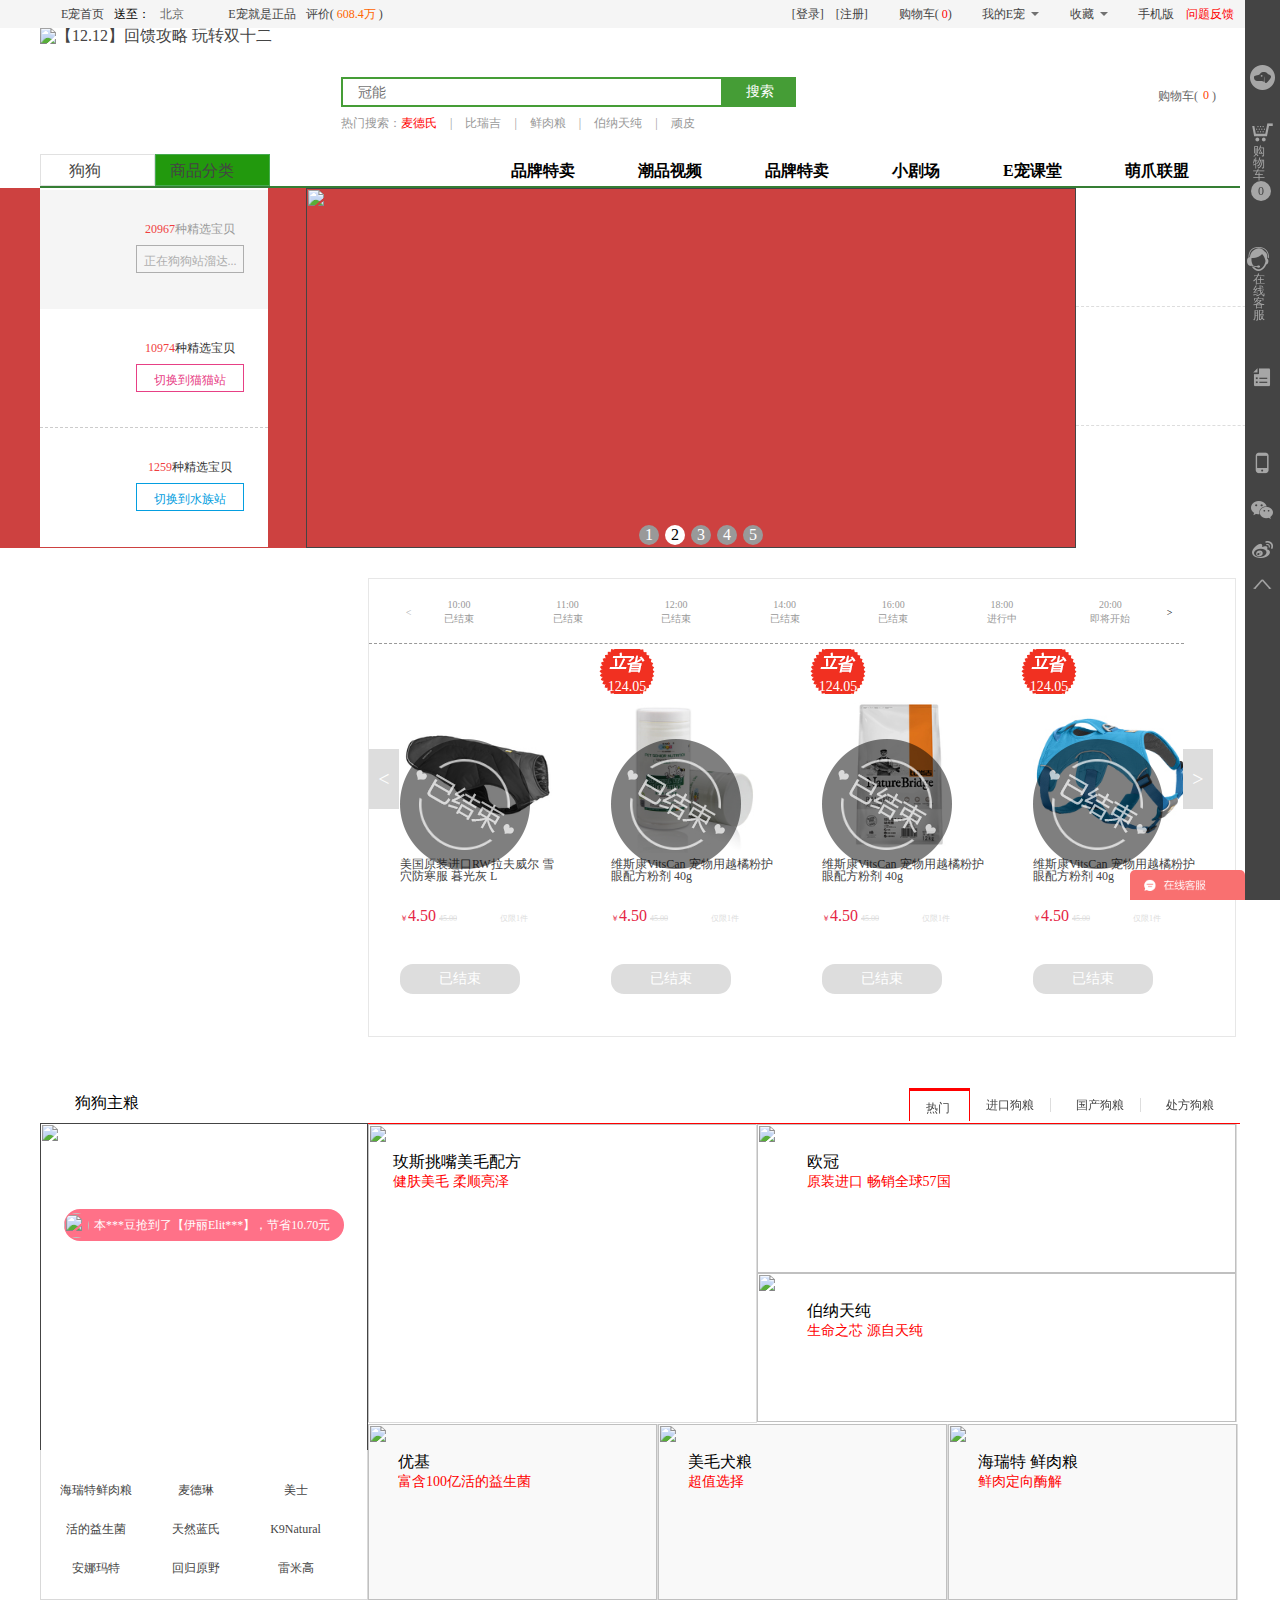
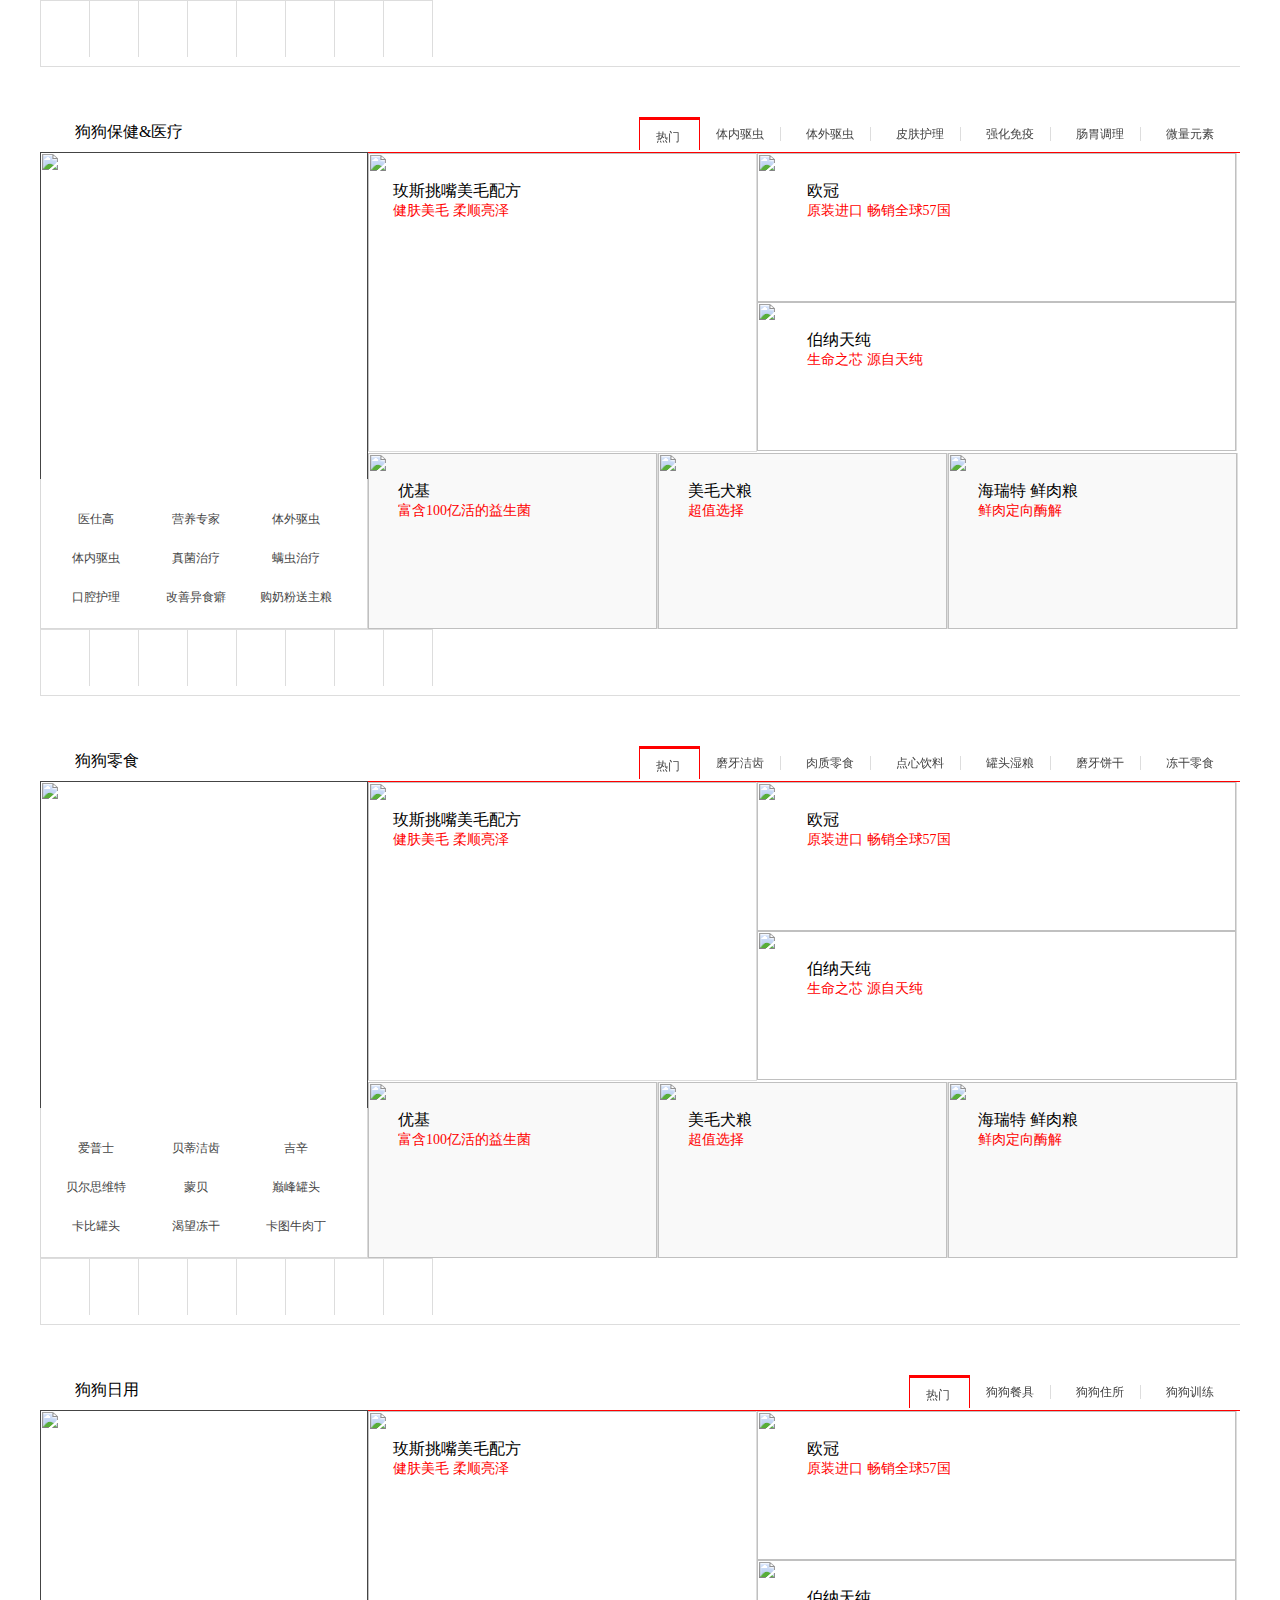
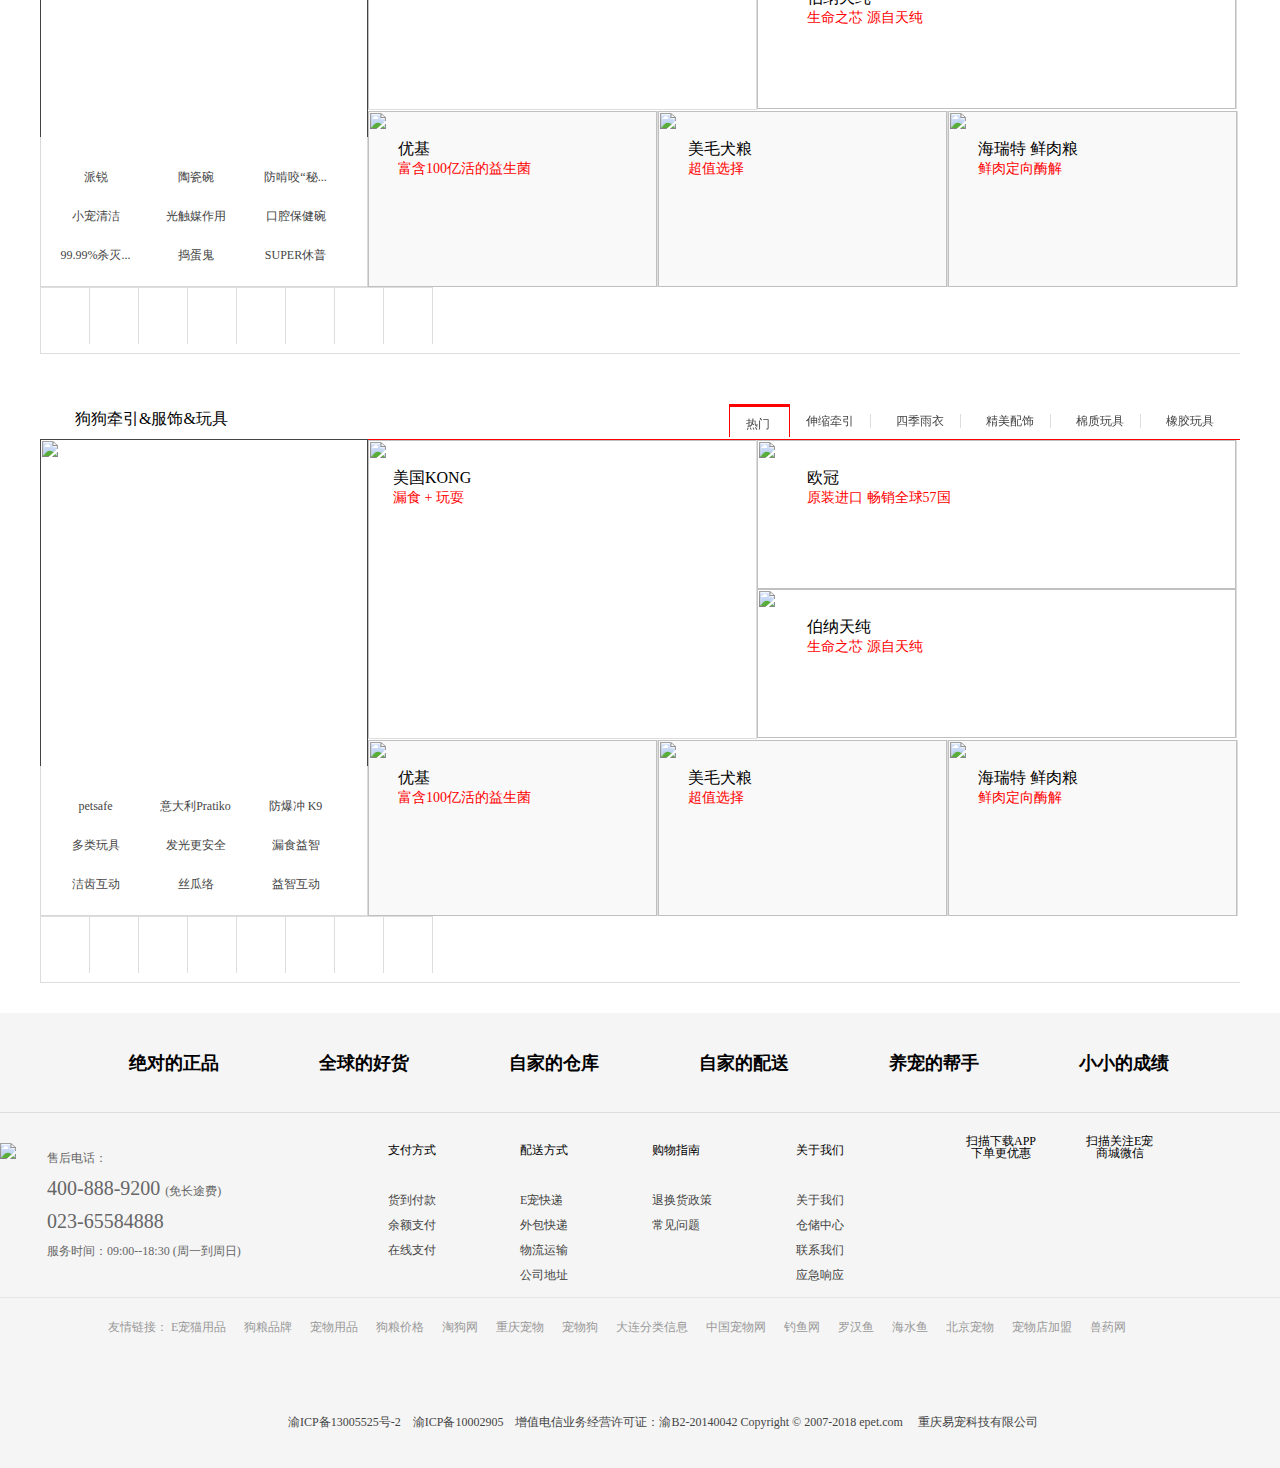
==== commit e6569600: "项目提交" ====
--- a/index.html
+++ b/index.html
@@ -154,7 +154,7 @@
                 <li class="mobileApp">
                     <i></i>
                     <a class="mobile" href="javascript:;">手机版</a>
-                    <img src="http://static.epetbar.com/static_web/pc/src/images/background/code.png" alt="">
+                    <img class="mobile_pic" src="http://static.epetbar.com/static_web/pc/src/images/background/code.png" alt="">
                 </li>
                 <li><a class="question" href="javascript:;">问题反馈</a></li>
                 </ul>
@@ -196,7 +196,7 @@
                 </a>
             </div>
         </div>
-        <div class="top_nav">
+      <div class="top_nav">
             <div class="dognav_list">
             <div class="nav_left">
                 <div class="nav_left_title">
@@ -238,7 +238,7 @@
                     </dd>
                     <dd class="p-fish">
                     <a href="#"><span></span></a>
-                    <span>
+                 <span>
                     <p><b class="cstress">1259</b>种精选宝贝</p>
                     <a href="#" class="p-link">切换到水族站</a>
                     </span>
@@ -251,186 +251,629 @@
                     </div>
                 <div class="doglist">
                     <ul>
-                        <li>
-                        <h3>
+                        <li class="dog_nav1">
+                        <h3 class="dag_nav_tit">
                         <a href="#" lang="55">服饰<i>3472</i></a> 
                         <a href="#" lang="4377">窝垫<i>989</i></a> 
                         </h3>
-                        <ul class="menu1">
-                                <li>
-                                    <span></span>
-                                    <a href="">消暑补水</a>
-                                    <p></p>
-                                    <a href=""><img src="images/pho.gif"/></a>
-                                </li>
-                                <li>
-                                    <ul>
-                                        <li>
-                                            <a href="">补水汤罐</a>
-                                            <span></span>
-                                        </li>
-                                        <li><a href="">法丽罐头</a></li>
-                                        <li><a href="">希宝汤汁罐</a></li>
-                                        <li><a href="">雪诗雅</a></li>
-                                        <li><a href="">Primo高汤罐</a></li>
-                                    </ul>
-                                </li>
-                                <li>
-                                    <ul>
-                                        <li>
-                                            <a href="">饮水机</a>
-                                            <span></span>
-                                        </li>
-                                        <li><a href="">GEX循环式饮水机</a></li>
-                                        <li><a href="">Petsafe</a></li>
-                                        <li><a href="">自动滤净宠物水碗</a></li>
-                                        <li><a href="">种草饮水机</a></li>
-                                    </ul>
-                                </li>
-                                <li>
-                                    
-                                    <ul>
-                                        <li>
-                                            <a href="">消暑小食</a>
-                                            <span></span>
-                                        </li>
-                                        <li><a href="">冰激凌套装</a></li>
-                                        <li><a href="">酵素水</a></li>
-                                        <li><a href="">椰子水</a></li>
-                                        <li><a href="">宠物酸羊奶</a></li>
-                                    </ul>
-                                </li>
-                                <li>
-                                    <ul>
-                                        <li>
-                                            <a href="">清凉窝窝</a>
-                                            <span></span>	
-                                        </li>
-                                        <li><a href="">冰丝房</a></li>
-                                        <li><a href="">猫锅</a></li>
-                                        <li><a href="">冰丝窝</a></li>
-                                        <li><a href="">藤编窝</a></li>
-                                    </ul>
-                                </li>
-                                <li>
-                                    <ul>
-                                        <li>
-                                            <a href="">清凉床垫</a>
-                                            <span></span>
-                                        </li>
-                                        <li><a href="">散热板</a></li>
-                                        <li><a href="">凉席</a></li>
-                                        <li><a href="">猫床</a></li>
-                                        <li><a href="">实木猫床</a></li>
-                                    </ul>
-                                </li>
-                                <li>
-                                        
-                                    <ul>
-                                        <li>
-                                            <a href="">猫咪吊床</a>
-                                            <span></span>											
-                                        </li>
-                                        <li><a href="">吸盘猫咪吊床</a></li>
-                                        <li><a href="">摇摆吊床</a></li>
-                                        <li><a href="">凉席吊床窝</a></li>
-                                        <li><a href="">藤架猫吊床</a></li>
-                                    </ul>
-                                </li>
-                                <li class="menu1_fontsize">
-                                    <span></span>
-                                    <a href="">猫咪洗浴</a>
-                                    <span></span>
-                                </li>
-                                <li>
-                                    <ul>
-                                        <li>
-                                            <a href="">专用配方</a>
-                                            <span></span>
-                                        </li>
-                                        <li><a href="">幼猫专用</a></li>
-                                        <li><a href="">成猫专用</a></li>
-                                        <li><a href="">老年猫专用</a></li>
-                                    </ul>
-                                </li>
-                                <li>
-                                    <ul>
-                                        <li>
-                                            <a href="">日常洗护</a>
-                                            <span></span>
-                                        </li>
-                                        <li><a href="">滋养柔顺</a></li>
-                                        <li><a href="">除臭添香</a></li>
-                                        <li><a href="">亮白美毛</a></li>
-                                        <li><a href="">超强去污</a></li>
-                                    </ul>
-                                </li>	
-                                <li>
-                                    <ul>
-                                        <li>
-                                            <a href="">护毛美毛</a>
-                                            <span></span>
-                                        </li>
-                                        <li><a href="">护毛素</a></li>
-                                        <li><a href="">精油</a></li>
-                                        <li><a href="">手工皂</a></li>
-                                        <li><a href="">浴盐</a></li>
-                                    </ul>
-                                </li>
-                                <li>
-                                    <ul>
-                                        <li>
-                                            <a href="">免洗干洗</a>
-                                            <span></span>
-                                        </li>
-                                        <li><a href="">干洗粉</a></li>
-                                        <li><a href="">干洗泡沫</a></li>
-                                        <li><a href="">干洗喷剂</a></li>
-                                    </ul>
-                                </li>
-                                <li>
-                                    <ul>
-                                        <li>
-                                            <a href="">洗澡工具</a>
-                                            <span></span>
-                                        </li>
-                                        <li><a href="">洗猫袋</a></li>
-                                        <li><a href="">洗澡刷</a></li>
-                                        <li><a href="">吸水毛巾</a></li>
-                                        <li><a href="">吹风机</a></li>
-                                    </ul>
-                                </li>
-                            </ul>
+                        <div class="list1-cons list1-a">
+                            <h3 class="clothes-dog">
+                                <img class="dog_pic" src="images/b6bfa4ad0717d26d2ad40093a21b3806.jpg@!50w-c" alt="">
+                                <span>狗狗服饰1</span>
+                                <b></b>
+                            </h3>
+                            <dl>
+                                <dt class="dt1">御寒棉服</dt>
+                                <dd><a href="#" target="_blank">彩色牛仔衣</a></dd>
+                                <dd><a href="#" target="_blank">经典风衣款</a></dd>
+                                <dd><a href="#" target="_blank">小熊带帽羽绒服</a></dd>
+                                <dd><a href="#" target="_blank">韩版假俩件</a></dd>
+                            </dl>
+                            <dl>
+                                <dt class="dt2">时尚卫衣</dt>
+                                <dd><a href="#" target="_blank">标兵圆领衫</a></dd>
+                                <dd><a href="#" target="_blank">背带式条纹两脚卫衣</a></dd>
+                                <dd><a href="#" target="_blank">带帽卫衣</a></dd>
+                                <dd><a href="#" target="_blank">撞色拼接小熊</a></dd>
+                            </dl>
+                            <dl>
+                                <dt class="dt3">潮流四脚</dt>
+                                <dd><a href="#" target="_blank">英伦条纹棉衣</a></dd>
+                                <dd><a href="#" target="_blank">泡泡龙变身装</a></dd>
+                                <dd><a href="#" target="_blank">招财猫连体衣</a></dd>
+                                <dd><a href="#" target="_blank">恐龙背带裤</a></dd>
+                            </dl>
+                            <dl>
+                                <dt class="dt4">针织毛衣</dt>
+                                <dd><a href="#" target="_blank">褶皱花边毛衣</a></dd>
+                                <dd><a href="#" target="_blank">简约高领毛衣</a></dd>
+                                <dd><a href="#" target="_blank">棕色麋鹿毛衣</a></dd>
+                                <dd><a href="#" target="_blank">奥弗里毛衣</a></dd>
+                            </dl>
+                            <dl>
+                                <dt class="dt5">针织毛衣</dt>
+                                <dd><a href="#" target="_blank">深秋甜美群</a></dd>
+                                <dd><a href="#" target="_blank">公主蕾丝衫</a></dd>
+                                <dd><a href="#" target="_blank">小恶魔斗篷</a></dd>
+                                <dd><a href="#" target="_blank">牛仔衬衣</a></dd>
+                            </dl>
+                            <dl>
+                                <dt class="dt6">四季雨衣</dt>
+                                <dd><a href="#" target="_blank">防水荧光雨衣</a></dd>
+                                <dd><a href="#" target="_blank">宠物雨披</a></dd>
+                                <dd><a href="#" target="_blank">收纳是两用雨衣</a></dd>
+                                <dd><a href="#" target="_blank">蝴蝶结波点雨衣</a></dd>
+                            </dl>
+                            <dl>
+                                <dt class="dt7">精美配饰</dt>
+                                <dd><a href="#" target="_blank">项链</a></dd>
+                                <dd><a href="#" target="_blank">头饰</a></dd>
+                                <dd><a href="#" target="_blank">领帽</a></dd>
+                                <dd><a href="#" target="_blank">鞋袜</a></dd>
+                                <dd><a href="#" target="_blank">吊饰</a></dd>
+                                <dd><a href="#" target="_blank">围巾</a></dd>
+                            </dl>
+                            <dl>
+                                <dt class="dt8">断码反季</dt>
+                                <dd><a href="#" target="_blank">卫衣</a></dd>
+                                <dd><a href="#" target="_blank">四脚衣</a></dd>
+                                <dd><a href="#" target="_blank">外套</a></dd>
+                                <dd><a href="#" target="_blank">马甲</a></dd>
+                                <dd><a href="#" target="_blank">居家服</a></dd>
+                            </dl>
+                            <h3 class="clothes-dog">
+                                <img class="dog_pic" src="images/132c57e01e33026fc6abecbd53cef8ff.jpg@!50w-c" alt="">
+                                <span>狗狗窝垫</span>
+                                <b></b>
+                            </h3>
+                            <dl>
+                                <dt class="dt9">深睡眠窝</dt>
+                                <dd><a href="#" target="_blank">宠物智能眠窝</a></dd>
+                                <dd><a href="#" target="_blank">自吸味深度睡眠窝</a></dd>
+                                <dd><a href="#" target="_blank">全可拆洗椭圆窝</a></dd>
+                                <dd><a href="#" target="_blank">奶牛房子窝</a></dd>
+                            </dl>
+                            <dl>
+                                <dt class="dt10">柔软睡垫</dt>
+                                <dd><a href="#" target="_blank">宠物瑜伽垫</a></dd>
+                                <dd><a href="#" target="_blank">智眠宠物垫</a></dd>
+                                <dd><a href="#" target="_blank">枕头垫子</a></dd>
+                                <dd><a href="#" target="_blank">拼色垫子</a></dd>
+                            </dl>
+                            <dl>
+                                <dt class="dt11">睡床沙发</dt>
+                                <dd><a href="#" target="_blank">多功能亲子凳</a></dd>
+                                <dd><a href="#" target="_blank">宠物沙发</a></dd>
+                                <dd><a href="#" target="_blank">深睡眠垫</a></dd>
+                                <dd><a href="#" target="_blank">窝窝床</a></dd>
+                            </dl>
+                            <dl>
+                                <dt class="dt12">智能窝垫</dt>
+                                <dd><a href="#" target="_blank">智能冷暖宠物窝</a></dd>
+                                <dd><a href="#" target="_blank">加热窝</a></dd>
+                                <dd><a href="#" target="_blank">杀菌消毒房子</a></dd>
+                            </dl>
+                    </div>
                         </li>
-                        <li>
-                        <h3>
+                        <li  class="dog_nav1">
+                        <h3 class="dag_nav_tit">
                         <a href="#" lang="5">主粮<i>1440</i></a> 
                         <a href="#" lang="6">零食<i>2610</i></a> 
                         </h3>
+                        <div class="list1-cons list1-a">
+                            <h3 class="clothes-dog">
+                                <img class="dog_pic" src="images/b6bfa4ad0717d26d2ad40093a21b3806.jpg@!50w-c" alt="">
+                                <span>狗狗服饰2</span>
+                                <b></b>
+                            </h3>
+                            <dl>
+                                <dt class="dt1">御寒棉服</dt>
+                                <dd><a href="#" target="_blank">彩色牛仔衣</a></dd>
+                                <dd><a href="#" target="_blank">经典风衣款</a></dd>
+                                <dd><a href="#" target="_blank">小熊带帽羽绒服</a></dd>
+                                <dd><a href="#" target="_blank">韩版假俩件</a></dd>
+                            </dl>
+                            <dl>
+                                <dt class="dt2">时尚卫衣</dt>
+                                <dd><a href="#" target="_blank">标兵圆领衫</a></dd>
+                                <dd><a href="#" target="_blank">背带式条纹两脚卫衣</a></dd>
+                                <dd><a href="#" target="_blank">带帽卫衣</a></dd>
+                                <dd><a href="#" target="_blank">撞色拼接小熊</a></dd>
+                            </dl>
+                            <dl>
+                                <dt class="dt3">潮流四脚</dt>
+                                <dd><a href="#" target="_blank">英伦条纹棉衣</a></dd>
+                                <dd><a href="#" target="_blank">泡泡龙变身装</a></dd>
+                                <dd><a href="#" target="_blank">招财猫连体衣</a></dd>
+                                <dd><a href="#" target="_blank">恐龙背带裤</a></dd>
+                            </dl>
+                            <dl>
+                                <dt class="dt4">针织毛衣</dt>
+                                <dd><a href="#" target="_blank">褶皱花边毛衣</a></dd>
+                                <dd><a href="#" target="_blank">简约高领毛衣</a></dd>
+                                <dd><a href="#" target="_blank">棕色麋鹿毛衣</a></dd>
+                                <dd><a href="#" target="_blank">奥弗里毛衣</a></dd>
+                            </dl>
+                            <dl>
+                                <dt class="dt5">针织毛衣</dt>
+                                <dd><a href="#" target="_blank">深秋甜美群</a></dd>
+                                <dd><a href="#" target="_blank">公主蕾丝衫</a></dd>
+                                <dd><a href="#" target="_blank">小恶魔斗篷</a></dd>
+                                <dd><a href="#" target="_blank">牛仔衬衣</a></dd>
+                            </dl>
+                            <dl>
+                                <dt class="dt6">四季雨衣</dt>
+                                <dd><a href="#" target="_blank">防水荧光雨衣</a></dd>
+                                <dd><a href="#" target="_blank">宠物雨披</a></dd>
+                                <dd><a href="#" target="_blank">收纳是两用雨衣</a></dd>
+                                <dd><a href="#" target="_blank">蝴蝶结波点雨衣</a></dd>
+                            </dl>
+                            <dl>
+                                <dt class="dt7">精美配饰</dt>
+                                <dd><a href="#" target="_blank">项链</a></dd>
+                                <dd><a href="#" target="_blank">头饰</a></dd>
+                                <dd><a href="#" target="_blank">领帽</a></dd>
+                                <dd><a href="#" target="_blank">鞋袜</a></dd>
+                                <dd><a href="#" target="_blank">吊饰</a></dd>
+                                <dd><a href="#" target="_blank">围巾</a></dd>
+                            </dl>
+                            <dl>
+                                <dt class="dt8">断码反季</dt>
+                                <dd><a href="#" target="_blank">卫衣</a></dd>
+                                <dd><a href="#" target="_blank">四脚衣</a></dd>
+                                <dd><a href="#" target="_blank">外套</a></dd>
+                                <dd><a href="#" target="_blank">马甲</a></dd>
+                                <dd><a href="#" target="_blank">居家服</a></dd>
+                            </dl>
+                            <h3 class="clothes-dog">
+                                <img class="dog_pic" src="images/132c57e01e33026fc6abecbd53cef8ff.jpg@!50w-c" alt="">
+                                <span>狗狗窝垫</span>
+                                <b></b>
+                            </h3>
+                            <dl>
+                                <dt class="dt9">深睡眠窝</dt>
+                                <dd><a href="#" target="_blank">宠物智能眠窝</a></dd>
+                                <dd><a href="#" target="_blank">自吸味深度睡眠窝</a></dd>
+                                <dd><a href="#" target="_blank">全可拆洗椭圆窝</a></dd>
+                                <dd><a href="#" target="_blank">奶牛房子窝</a></dd>
+                            </dl>
+                            <dl>
+                                <dt class="dt10">柔软睡垫</dt>
+                                <dd><a href="#" target="_blank">宠物瑜伽垫</a></dd>
+                                <dd><a href="#" target="_blank">智眠宠物垫</a></dd>
+                                <dd><a href="#" target="_blank">枕头垫子</a></dd>
+                                <dd><a href="#" target="_blank">拼色垫子</a></dd>
+                            </dl>
+                            <dl>
+                                <dt class="dt11">睡床沙发</dt>
+                                <dd><a href="#" target="_blank">多功能亲子凳</a></dd>
+                                <dd><a href="#" target="_blank">宠物沙发</a></dd>
+                                <dd><a href="#" target="_blank">深睡眠垫</a></dd>
+                                <dd><a href="#" target="_blank">窝窝床</a></dd>
+                            </dl>
+                            <dl>
+                                <dt class="dt12">智能窝垫</dt>
+                                <dd><a href="#" target="_blank">智能冷暖宠物窝</a></dd>
+                                <dd><a href="#" target="_blank">加热窝</a></dd>
+                                <dd><a href="#" target="_blank">杀菌消毒房子</a></dd>
+                            </dl>
+                    </div>
                         </li>
-                        <li>
-                        <h3>
+                        <li  class="dog_nav1">
+                        <h3 class="dag_nav_tit">
                         <a href="#" lang="53">玩具<i>2087</i></a> 
                         <a href="#" lang="4315">清洁<i>476</i></a> 
                         </h3>
+                        <div class="list1-cons list1-a">
+                            <h3 class="clothes-dog">
+                                <img class="dog_pic" src="images/b6bfa4ad0717d26d2ad40093a21b3806.jpg@!50w-c" alt="">
+                                <span>狗狗服饰3</span>
+                                <b></b>
+                            </h3>
+                            <dl>
+                                <dt class="dt1">御寒棉服</dt>
+                                <dd><a href="#" target="_blank">彩色牛仔衣</a></dd>
+                                <dd><a href="#" target="_blank">经典风衣款</a></dd>
+                                <dd><a href="#" target="_blank">小熊带帽羽绒服</a></dd>
+                                <dd><a href="#" target="_blank">韩版假俩件</a></dd>
+                            </dl>
+                            <dl>
+                                <dt class="dt2">时尚卫衣</dt>
+                                <dd><a href="#" target="_blank">标兵圆领衫</a></dd>
+                                <dd><a href="#" target="_blank">背带式条纹两脚卫衣</a></dd>
+                                <dd><a href="#" target="_blank">带帽卫衣</a></dd>
+                                <dd><a href="#" target="_blank">撞色拼接小熊</a></dd>
+                            </dl>
+                            <dl>
+                                <dt class="dt3">潮流四脚</dt>
+                                <dd><a href="#" target="_blank">英伦条纹棉衣</a></dd>
+                                <dd><a href="#" target="_blank">泡泡龙变身装</a></dd>
+                                <dd><a href="#" target="_blank">招财猫连体衣</a></dd>
+                                <dd><a href="#" target="_blank">恐龙背带裤</a></dd>
+                            </dl>
+                            <dl>
+                                <dt class="dt4">针织毛衣</dt>
+                                <dd><a href="#" target="_blank">褶皱花边毛衣</a></dd>
+                                <dd><a href="#" target="_blank">简约高领毛衣</a></dd>
+                                <dd><a href="#" target="_blank">棕色麋鹿毛衣</a></dd>
+                                <dd><a href="#" target="_blank">奥弗里毛衣</a></dd>
+                            </dl>
+                            <dl>
+                                <dt class="dt5">针织毛衣</dt>
+                                <dd><a href="#" target="_blank">深秋甜美群</a></dd>
+                                <dd><a href="#" target="_blank">公主蕾丝衫</a></dd>
+                                <dd><a href="#" target="_blank">小恶魔斗篷</a></dd>
+                                <dd><a href="#" target="_blank">牛仔衬衣</a></dd>
+                            </dl>
+                            <dl>
+                                <dt class="dt6">四季雨衣</dt>
+                                <dd><a href="#" target="_blank">防水荧光雨衣</a></dd>
+                                <dd><a href="#" target="_blank">宠物雨披</a></dd>
+                                <dd><a href="#" target="_blank">收纳是两用雨衣</a></dd>
+                                <dd><a href="#" target="_blank">蝴蝶结波点雨衣</a></dd>
+                            </dl>
+                            <dl>
+                                <dt class="dt7">精美配饰</dt>
+                                <dd><a href="#" target="_blank">项链</a></dd>
+                                <dd><a href="#" target="_blank">头饰</a></dd>
+                                <dd><a href="#" target="_blank">领帽</a></dd>
+                                <dd><a href="#" target="_blank">鞋袜</a></dd>
+                                <dd><a href="#" target="_blank">吊饰</a></dd>
+                                <dd><a href="#" target="_blank">围巾</a></dd>
+                            </dl>
+                            <dl>
+                                <dt class="dt8">断码反季</dt>
+                                <dd><a href="#" target="_blank">卫衣</a></dd>
+                                <dd><a href="#" target="_blank">四脚衣</a></dd>
+                                <dd><a href="#" target="_blank">外套</a></dd>
+                                <dd><a href="#" target="_blank">马甲</a></dd>
+                                <dd><a href="#" target="_blank">居家服</a></dd>
+                            </dl>
+                            <h3 class="clothes-dog">
+                                <img class="dog_pic" src="images/132c57e01e33026fc6abecbd53cef8ff.jpg@!50w-c" alt="">
+                                <span>狗狗窝垫</span>
+                                <b></b>
+                            </h3>
+                            <dl>
+                                <dt class="dt9">深睡眠窝</dt>
+                                <dd><a href="#" target="_blank">宠物智能眠窝</a></dd>
+                                <dd><a href="#" target="_blank">自吸味深度睡眠窝</a></dd>
+                                <dd><a href="#" target="_blank">全可拆洗椭圆窝</a></dd>
+                                <dd><a href="#" target="_blank">奶牛房子窝</a></dd>
+                            </dl>
+                            <dl>
+                                <dt class="dt10">柔软睡垫</dt>
+                                <dd><a href="#" target="_blank">宠物瑜伽垫</a></dd>
+                                <dd><a href="#" target="_blank">智眠宠物垫</a></dd>
+                                <dd><a href="#" target="_blank">枕头垫子</a></dd>
+                                <dd><a href="#" target="_blank">拼色垫子</a></dd>
+                            </dl>
+                            <dl>
+                                <dt class="dt11">睡床沙发</dt>
+                                <dd><a href="#" target="_blank">多功能亲子凳</a></dd>
+                                <dd><a href="#" target="_blank">宠物沙发</a></dd>
+                                <dd><a href="#" target="_blank">深睡眠垫</a></dd>
+                                <dd><a href="#" target="_blank">窝窝床</a></dd>
+                            </dl>
+                            <dl>
+                                <dt class="dt12">智能窝垫</dt>
+                                <dd><a href="#" target="_blank">智能冷暖宠物窝</a></dd>
+                                <dd><a href="#" target="_blank">加热窝</a></dd>
+                                <dd><a href="#" target="_blank">杀菌消毒房子</a></dd>
+                            </dl>
+                    </div>
                         </li>
-                        <li >
-                        <h3>
+                        <li  class="dog_nav1">
+                        <h3 class="dag_nav_tit">
                         <a href="#" lang="48">保健<i>589</i></a> 
                         <a href="#" lang="49">护理<i>631</i></a> 
                         </h3>
+                        <div class="list1-cons list1-a">
+                            <h3 class="clothes-dog">
+                                <img class="dog_pic" src="images/b6bfa4ad0717d26d2ad40093a21b3806.jpg@!50w-c" alt="">
+                                <span>狗狗服饰4</span>
+                                <b></b>
+                            </h3>
+                            <dl>
+                                <dt class="dt1">御寒棉服</dt>
+                                <dd><a href="#" target="_blank">彩色牛仔衣</a></dd>
+                                <dd><a href="#" target="_blank">经典风衣款</a></dd>
+                                <dd><a href="#" target="_blank">小熊带帽羽绒服</a></dd>
+                                <dd><a href="#" target="_blank">韩版假俩件</a></dd>
+                            </dl>
+                            <dl>
+                                <dt class="dt2">时尚卫衣</dt>
+                                <dd><a href="#" target="_blank">标兵圆领衫</a></dd>
+                                <dd><a href="#" target="_blank">背带式条纹两脚卫衣</a></dd>
+                                <dd><a href="#" target="_blank">带帽卫衣</a></dd>
+                                <dd><a href="#" target="_blank">撞色拼接小熊</a></dd>
+                            </dl>
+                            <dl>
+                                <dt class="dt3">潮流四脚</dt>
+                                <dd><a href="#" target="_blank">英伦条纹棉衣</a></dd>
+                                <dd><a href="#" target="_blank">泡泡龙变身装</a></dd>
+                                <dd><a href="#" target="_blank">招财猫连体衣</a></dd>
+                                <dd><a href="#" target="_blank">恐龙背带裤</a></dd>
+                            </dl>
+                            <dl>
+                                <dt class="dt4">针织毛衣</dt>
+                                <dd><a href="#" target="_blank">褶皱花边毛衣</a></dd>
+                                <dd><a href="#" target="_blank">简约高领毛衣</a></dd>
+                                <dd><a href="#" target="_blank">棕色麋鹿毛衣</a></dd>
+                                <dd><a href="#" target="_blank">奥弗里毛衣</a></dd>
+                            </dl>
+                            <dl>
+                                <dt class="dt5">针织毛衣</dt>
+                                <dd><a href="#" target="_blank">深秋甜美群</a></dd>
+                                <dd><a href="#" target="_blank">公主蕾丝衫</a></dd>
+                                <dd><a href="#" target="_blank">小恶魔斗篷</a></dd>
+                                <dd><a href="#" target="_blank">牛仔衬衣</a></dd>
+                            </dl>
+                            <dl>
+                                <dt class="dt6">四季雨衣</dt>
+                                <dd><a href="#" target="_blank">防水荧光雨衣</a></dd>
+                                <dd><a href="#" target="_blank">宠物雨披</a></dd>
+                                <dd><a href="#" target="_blank">收纳是两用雨衣</a></dd>
+                                <dd><a href="#" target="_blank">蝴蝶结波点雨衣</a></dd>
+                            </dl>
+                            <dl>
+                                <dt class="dt7">精美配饰</dt>
+                                <dd><a href="#" target="_blank">项链</a></dd>
+                                <dd><a href="#" target="_blank">头饰</a></dd>
+                                <dd><a href="#" target="_blank">领帽</a></dd>
+                                <dd><a href="#" target="_blank">鞋袜</a></dd>
+                                <dd><a href="#" target="_blank">吊饰</a></dd>
+                                <dd><a href="#" target="_blank">围巾</a></dd>
+                            </dl>
+                            <dl>
+                                <dt class="dt8">断码反季</dt>
+                                <dd><a href="#" target="_blank">卫衣</a></dd>
+                                <dd><a href="#" target="_blank">四脚衣</a></dd>
+                                <dd><a href="#" target="_blank">外套</a></dd>
+                                <dd><a href="#" target="_blank">马甲</a></dd>
+                                <dd><a href="#" target="_blank">居家服</a></dd>
+                            </dl>
+                            <h3 class="clothes-dog">
+                                <img class="dog_pic" src="images/132c57e01e33026fc6abecbd53cef8ff.jpg@!50w-c" alt="">
+                                <span>狗狗窝垫</span>
+                                <b></b>
+                            </h3>
+                            <dl>
+                                <dt class="dt9">深睡眠窝</dt>
+                                <dd><a href="#" target="_blank">宠物智能眠窝</a></dd>
+                                <dd><a href="#" target="_blank">自吸味深度睡眠窝</a></dd>
+                                <dd><a href="#" target="_blank">全可拆洗椭圆窝</a></dd>
+                                <dd><a href="#" target="_blank">奶牛房子窝</a></dd>
+                            </dl>
+                            <dl>
+                                <dt class="dt10">柔软睡垫</dt>
+                                <dd><a href="#" target="_blank">宠物瑜伽垫</a></dd>
+                                <dd><a href="#" target="_blank">智眠宠物垫</a></dd>
+                                <dd><a href="#" target="_blank">枕头垫子</a></dd>
+                                <dd><a href="#" target="_blank">拼色垫子</a></dd>
+                            </dl>
+                            <dl>
+                                <dt class="dt11">睡床沙发</dt>
+                                <dd><a href="#" target="_blank">多功能亲子凳</a></dd>
+                                <dd><a href="#" target="_blank">宠物沙发</a></dd>
+                                <dd><a href="#" target="_blank">深睡眠垫</a></dd>
+                                <dd><a href="#" target="_blank">窝窝床</a></dd>
+                            </dl>
+                            <dl>
+                                <dt class="dt12">智能窝垫</dt>
+                                <dd><a href="#" target="_blank">智能冷暖宠物窝</a></dd>
+                                <dd><a href="#" target="_blank">加热窝</a></dd>
+                                <dd><a href="#" target="_blank">杀菌消毒房子</a></dd>
+                            </dl>
+                    </div>
                         </li>
-                        <li >
-                        <h3>
+                        <li  class="dog_nav1">
+                        <h3 class="dag_nav_tit">
                         <a href="#" lang="54">生活<i>3256</i></a> 
                         <a href="#" lang="2652">牵引<i>3563</i></a> 
                         </h3>
+                        <div class="list1-cons list1-a">
+                            <h3 class="clothes-dog">
+                                <img class="dog_pic" src="images/b6bfa4ad0717d26d2ad40093a21b3806.jpg@!50w-c" alt="">
+                                <span>狗狗服饰5</span>
+                                <b></b>
+                            </h3>
+                            <dl>
+                                <dt class="dt1">御寒棉服</dt>
+                                <dd><a href="#" target="_blank">彩色牛仔衣</a></dd>
+                                <dd><a href="#" target="_blank">经典风衣款</a></dd>
+                                <dd><a href="#" target="_blank">小熊带帽羽绒服</a></dd>
+                                <dd><a href="#" target="_blank">韩版假俩件</a></dd>
+                            </dl>
+                            <dl>
+                                <dt class="dt2">时尚卫衣</dt>
+                                <dd><a href="#" target="_blank">标兵圆领衫</a></dd>
+                                <dd><a href="#" target="_blank">背带式条纹两脚卫衣</a></dd>
+                                <dd><a href="#" target="_blank">带帽卫衣</a></dd>
+                                <dd><a href="#" target="_blank">撞色拼接小熊</a></dd>
+                            </dl>
+                            <dl>
+                                <dt class="dt3">潮流四脚</dt>
+                                <dd><a href="#" target="_blank">英伦条纹棉衣</a></dd>
+                                <dd><a href="#" target="_blank">泡泡龙变身装</a></dd>
+                                <dd><a href="#" target="_blank">招财猫连体衣</a></dd>
+                                <dd><a href="#" target="_blank">恐龙背带裤</a></dd>
+                            </dl>
+                            <dl>
+                                <dt class="dt4">针织毛衣</dt>
+                                <dd><a href="#" target="_blank">褶皱花边毛衣</a></dd>
+                                <dd><a href="#" target="_blank">简约高领毛衣</a></dd>
+                                <dd><a href="#" target="_blank">棕色麋鹿毛衣</a></dd>
+                                <dd><a href="#" target="_blank">奥弗里毛衣</a></dd>
+                            </dl>
+                            <dl>
+                                <dt class="dt5">针织毛衣</dt>
+                                <dd><a href="#" target="_blank">深秋甜美群</a></dd>
+                                <dd><a href="#" target="_blank">公主蕾丝衫</a></dd>
+                                <dd><a href="#" target="_blank">小恶魔斗篷</a></dd>
+                                <dd><a href="#" target="_blank">牛仔衬衣</a></dd>
+                            </dl>
+                            <dl>
+                                <dt class="dt6">四季雨衣</dt>
+                                <dd><a href="#" target="_blank">防水荧光雨衣</a></dd>
+                                <dd><a href="#" target="_blank">宠物雨披</a></dd>
+                                <dd><a href="#" target="_blank">收纳是两用雨衣</a></dd>
+                                <dd><a href="#" target="_blank">蝴蝶结波点雨衣</a></dd>
+                            </dl>
+                            <dl>
+                                <dt class="dt7">精美配饰</dt>
+                                <dd><a href="#" target="_blank">项链</a></dd>
+                                <dd><a href="#" target="_blank">头饰</a></dd>
+                                <dd><a href="#" target="_blank">领帽</a></dd>
+                                <dd><a href="#" target="_blank">鞋袜</a></dd>
+                                <dd><a href="#" target="_blank">吊饰</a></dd>
+                                <dd><a href="#" target="_blank">围巾</a></dd>
+                            </dl>
+                            <dl>
+                                <dt class="dt8">断码反季</dt>
+                                <dd><a href="#" target="_blank">卫衣</a></dd>
+                                <dd><a href="#" target="_blank">四脚衣</a></dd>
+                                <dd><a href="#" target="_blank">外套</a></dd>
+                                <dd><a href="#" target="_blank">马甲</a></dd>
+                                <dd><a href="#" target="_blank">居家服</a></dd>
+                            </dl>
+                            <h3 class="clothes-dog">
+                                <img class="dog_pic" src="images/132c57e01e33026fc6abecbd53cef8ff.jpg@!50w-c" alt="">
+                                <span>狗狗窝垫</span>
+                                <b></b>
+                            </h3>
+                            <dl>
+                                <dt class="dt9">深睡眠窝</dt>
+                                <dd><a href="#" target="_blank">宠物智能眠窝</a></dd>
+                                <dd><a href="#" target="_blank">自吸味深度睡眠窝</a></dd>
+                                <dd><a href="#" target="_blank">全可拆洗椭圆窝</a></dd>
+                                <dd><a href="#" target="_blank">奶牛房子窝</a></dd>
+                            </dl>
+                            <dl>
+                                <dt class="dt10">柔软睡垫</dt>
+                                <dd><a href="#" target="_blank">宠物瑜伽垫</a></dd>
+                                <dd><a href="#" target="_blank">智眠宠物垫</a></dd>
+                                <dd><a href="#" target="_blank">枕头垫子</a></dd>
+                                <dd><a href="#" target="_blank">拼色垫子</a></dd>
+                            </dl>
+                            <dl>
+                                <dt class="dt11">睡床沙发</dt>
+                                <dd><a href="#" target="_blank">多功能亲子凳</a></dd>
+                                <dd><a href="#" target="_blank">宠物沙发</a></dd>
+                                <dd><a href="#" target="_blank">深睡眠垫</a></dd>
+                                <dd><a href="#" target="_blank">窝窝床</a></dd>
+                            </dl>
+                            <dl>
+                                <dt class="dt12">智能窝垫</dt>
+                                <dd><a href="#" target="_blank">智能冷暖宠物窝</a></dd>
+                                <dd><a href="#" target="_blank">加热窝</a></dd>
+                                <dd><a href="#" target="_blank">杀菌消毒房子</a></dd>
+                            </dl>
+                    </div>
                         </li>
-                        <li>
-                        <h3>
+                        <li  class="dog_nav1">
+                        <h3 class="dag_nav_tit">
                         <a href="#" lang="2651">美容<i>893</i></a> 
                         <a href="#" lang="4334">洗澡<i>935</i></a> 
                         </h3>
+                        <div class="list1-cons list1-a">
+                            <h3 class="clothes-dog">
+                                <img class="dog_pic" src="images/b6bfa4ad0717d26d2ad40093a21b3806.jpg@!50w-c" alt="">
+                                <span>狗狗服饰6</span>
+                                <b></b>
+                            </h3>
+                            <dl>
+                                <dt class="dt1">御寒棉服</dt>
+                                <dd><a href="#" target="_blank">彩色牛仔衣</a></dd>
+                                <dd><a href="#" target="_blank">经典风衣款</a></dd>
+                                <dd><a href="#" target="_blank">小熊带帽羽绒服</a></dd>
+                                <dd><a href="#" target="_blank">韩版假俩件</a></dd>
+                            </dl>
+                            <dl>
+                                <dt class="dt2">时尚卫衣</dt>
+                                <dd><a href="#" target="_blank">标兵圆领衫</a></dd>
+                                <dd><a href="#" target="_blank">背带式条纹两脚卫衣</a></dd>
+                                <dd><a href="#" target="_blank">带帽卫衣</a></dd>
+                                <dd><a href="#" target="_blank">撞色拼接小熊</a></dd>
+                            </dl>
+                            <dl>
+                                <dt class="dt3">潮流四脚</dt>
+                                <dd><a href="#" target="_blank">英伦条纹棉衣</a></dd>
+                                <dd><a href="#" target="_blank">泡泡龙变身装</a></dd>
+                                <dd><a href="#" target="_blank">招财猫连体衣</a></dd>
+                                <dd><a href="#" target="_blank">恐龙背带裤</a></dd>
+                            </dl>
+                            <dl>
+                                <dt class="dt4">针织毛衣</dt>
+                                <dd><a href="#" target="_blank">褶皱花边毛衣</a></dd>
+                                <dd><a href="#" target="_blank">简约高领毛衣</a></dd>
+                                <dd><a href="#" target="_blank">棕色麋鹿毛衣</a></dd>
+                                <dd><a href="#" target="_blank">奥弗里毛衣</a></dd>
+                            </dl>
+                            <dl>
+                                <dt class="dt5">针织毛衣</dt>
+                                <dd><a href="#" target="_blank">深秋甜美群</a></dd>
+                                <dd><a href="#" target="_blank">公主蕾丝衫</a></dd>
+                                <dd><a href="#" target="_blank">小恶魔斗篷</a></dd>
+                                <dd><a href="#" target="_blank">牛仔衬衣</a></dd>
+                            </dl>
+                            <dl>
+                                <dt class="dt6">四季雨衣</dt>
+                                <dd><a href="#" target="_blank">防水荧光雨衣</a></dd>
+                                <dd><a href="#" target="_blank">宠物雨披</a></dd>
+                                <dd><a href="#" target="_blank">收纳是两用雨衣</a></dd>
+                                <dd><a href="#" target="_blank">蝴蝶结波点雨衣</a></dd>
+                            </dl>
+                            <dl>
+                                <dt class="dt7">精美配饰</dt>
+                                <dd><a href="#" target="_blank">项链</a></dd>
+                                <dd><a href="#" target="_blank">头饰</a></dd>
+                                <dd><a href="#" target="_blank">领帽</a></dd>
+                                <dd><a href="#" target="_blank">鞋袜</a></dd>
+                                <dd><a href="#" target="_blank">吊饰</a></dd>
+                                <dd><a href="#" target="_blank">围巾</a></dd>
+                            </dl>
+                            <dl>
+                                <dt class="dt8">断码反季</dt>
+                                <dd><a href="#" target="_blank">卫衣</a></dd>
+                                <dd><a href="#" target="_blank">四脚衣</a></dd>
+                                <dd><a href="#" target="_blank">外套</a></dd>
+                                <dd><a href="#" target="_blank">马甲</a></dd>
+                                <dd><a href="#" target="_blank">居家服</a></dd>
+                            </dl>
+                            <h3 class="clothes-dog">
+                                <img class="dog_pic" src="images/132c57e01e33026fc6abecbd53cef8ff.jpg@!50w-c" alt="">
+                                <span>狗狗窝垫</span>
+                                <b></b>
+                            </h3>
+                            <dl>
+                                <dt class="dt9">深睡眠窝</dt>
+                                <dd><a href="#" target="_blank">宠物智能眠窝</a></dd>
+                                <dd><a href="#" target="_blank">自吸味深度睡眠窝</a></dd>
+                                <dd><a href="#" target="_blank">全可拆洗椭圆窝</a></dd>
+                                <dd><a href="#" target="_blank">奶牛房子窝</a></dd>
+                            </dl>
+                            <dl>
+                                <dt class="dt10">柔软睡垫</dt>
+                                <dd><a href="#" target="_blank">宠物瑜伽垫</a></dd>
+                                <dd><a href="#" target="_blank">智眠宠物垫</a></dd>
+                                <dd><a href="#" target="_blank">枕头垫子</a></dd>
+                                <dd><a href="#" target="_blank">拼色垫子</a></dd>
+                            </dl>
+                            <dl>
+                                <dt class="dt11">睡床沙发</dt>
+                                <dd><a href="#" target="_blank">多功能亲子凳</a></dd>
+                                <dd><a href="#" target="_blank">宠物沙发</a></dd>
+                                <dd><a href="#" target="_blank">深睡眠垫</a></dd>
+                                <dd><a href="#" target="_blank">窝窝床</a></dd>
+                            </dl>
+                            <dl>
+                                <dt class="dt12">智能窝垫</dt>
+                                <dd><a href="#" target="_blank">智能冷暖宠物窝</a></dd>
+                                <dd><a href="#" target="_blank">加热窝</a></dd>
+                                <dd><a href="#" target="_blank">杀菌消毒房子</a></dd>
+                            </dl>
+                    </div>
                         </li>
                     </ul>
                     <p class="pet-active pointer">
@@ -487,6 +930,8 @@
                 </li>
             </ul>
         </div>
+        
+      
     </div>
     <!-- 轮播图 -->
 <div id="box2">
@@ -557,7 +1002,7 @@
                 </ul>
             </div>
         </div>
-        <div class="fr surprise-con border">
+        <!-- <div class="fr surprise-con border">
                 <div class="anli rela">
                 <div class="anlimenu">
                 <div class="time-menu rela overflow">
@@ -4116,7 +4561,7 @@
                
                </li><li class="fl rela"><div class="cut1"></div><div class="surprise-m">
                <input type="hidden" class="gid" value="139515">
-               <a target="_blank" href="http://item.epet.com/139515.html">
+               <a target="_blank" href="#">
                <div class="surprise-img"><img src="//img1.epetbar.com/2016-03/25/16/889db3de8a0a89164a97d6fb6fd4a66a.jpg@!200w-c" class="zom"></div>
                <div class="sale-label-box"> </div> <div class="goodsDes">爱丽思IRIS 健齿耐磨牛皮骨 M号5支</div>
                <div class="surprise-price mt5  cdd ft12 rela ">¥<span class="ft20">2.93</span><span class="c999 ft12 ml5 through">29.36</span>
@@ -4129,7 +4574,7 @@
                
                </li><li class="fl rela"><div class="cut1"></div><div class="surprise-m">
                <input type="hidden" class="gid" value="106345">
-               <a target="_blank" href="http://item.epet.com/106345.html">
+               <a target="_blank" href="#">
                <div class="surprise-img"><img src="//img1.epetbar.com/2016-03/29/16/be8c991e60c524a974230d8cc6927aea.jpg@!200w-c" class="zom"></div>
                <div class="sale-label-box"> </div> <div class="goodsDes">雷米高 洗眼护眼套装 30＋30ml</div>
                <div class="surprise-price mt5  cdd ft12 rela ">¥<span class="ft20">2.80</span><span class="c999 ft12 ml5 through">28.00</span>
@@ -4142,7 +4587,7 @@
                
                </li><li class="fl rela"><div class="cut1"></div><div class="surprise-m">
                <input type="hidden" class="gid" value="117109">
-               <a target="_blank" href="http://item.epet.com/117109.html">
+               <a target="_blank" href="#">
                <div class="surprise-img"><img src="//img1.epetbar.com/2017-08/11/11/766db093b8e5a65a4dab3bff4ea775d9.jpg@!200w-c" class="zom"></div>
                <div class="sale-label-box"> </div> <div class="goodsDes">蒙贝 天然带肉牛棒骨 M号</div>
                <div class="surprise-price mt5  cdd ft12 rela ">¥<span class="ft20">2.68</span><span class="c999 ft12 ml5 through">26.80</span>
@@ -4155,7 +4600,7 @@
                
                </li><li class="fl rela"><div class="cut1"></div><div class="surprise-m">
                <input type="hidden" class="gid" value="102338">
-               <a target="_blank" href="http://item.epet.com/102338.html">
+               <a target="_blank" href="#">
                <div class="surprise-img"><img src="//img1.epetbar.com/2018-06/19/16/0bd4ac6e0add76476f2fcb72930e2361.jpg@!200w-c" class="zom"></div>
                <div class="sale-label-box"> </div> <div class="goodsDes">雷米高 美白护毛沐浴露 400ml</div>
                <div class="surprise-price mt5  cdd ft12 rela ">¥<span class="ft20">2.00</span><span class="c999 ft12 ml5 through">20.00</span>
@@ -4170,8 +4615,378 @@
                 <a class="timeproleft dib left_1 index-ico pointer" style="display: inline;"></a>
                 <a class="timeproright dib right_1 index-ico pointer" style="display: inline;"></a>
                 </div>
-               </div>
-    </div>
+               </div> -->
+               <div class="goods">
+                <div class="goods-top">
+                    <!-- Swiper -->
+                    <div class="swiper-container top1 swiper-container-horizontal">
+                            <div class="swiper-wrapper top-cons">
+                                <div class="swiper-slide swiper-slide-active" style="width: 116.429px;">
+                                    <p>10:00</p>
+                                    <p>已结束</p>
+                                </div>
+                                <div class="swiper-slide swiper-slide-next" style="width: 116.429px;">
+                                    <p>11:00</p>
+                                    <p class="end">已结束</p>
+                                </div>
+                                <div class="swiper-slide" style="width: 116.429px;">
+                                    <p>12:00</p>
+                                    <p class="end">已结束</p>
+                                </div>
+                                <div class="swiper-slide" style="width: 116.429px;">
+                                    <p>14:00</p>
+                                    <p class="end">已结束</p>
+                                </div>
+                                <div class="swiper-slide" style="width: 116.429px;">
+                                    <p>16:00</p>
+                                    <p class="end">已结束</p>
+                                </div>
+                                <div class="swiper-slide active1" style="width: 116.429px;">
+                                    <p>18:00</p>
+                                    <p>进行中</p>
+                                </div>
+                                <div class="swiper-slide active1" style="width: 116.429px;">
+                                    <p>20:00</p>
+                                    <p>即将开始</p>
+                                </div>
+                                <div class="swiper-slide active1" style="width: 116.429px;">
+                                    <p>22:00</p>
+                                    <p>即将开始</p>
+                                </div>
+                                <div class="swiper-slide active1" style="width: 116.429px;">
+                                    <p>明日</p>
+                                    <p>预告</p>
+                                </div>
+                            </div>
+                            <!-- Add Arrows -->
+                                <p class="swiper-button-next" id="right1" tabindex="0" role="button" aria-label="Next slide" aria-disabled="false">&gt;</p>
+                                <p class="swiper-button-prev swiper-button-disabled" id="left1" tabindex="0" role="button" aria-label="Previous slide" aria-disabled="true">&lt;</p>
+    
+                                <span class="swiper-notification" aria-live="assertive" aria-atomic="true"></span>
+                            </div>
+                </div>          
+                <div class="goods-bottom">
+                    <!-- Swiper -->
+                    <div class=" goods-bottom-1">
+                        <ul class="goods-bottom-cons clearfix">
+                           <li>
+                               <img src="images/51111650378b5e3e3a971837f6ea747c.jpg@!200w-c" class="pica">
+                               <p><a href="#" target="_blank">美国原装进口RW拉夫威尔 雪穴防寒服 暮光灰 L</a></p>
+                               <p>
+                                   <span>￥<i>4.50</i></span><b>45.00</b><em>仅限1件</em>
+                               </p>
+                               <p class="ending">已结束</p>
+                               <img src="images/daysur_over.png" alt="" class="stop">
+                               <img src="img/cut1.png" alt="" class="cut">
+                            </li>
+                            <li>
+                                <img src="images/c3d4852fed5c57f3434dde5817c7edf2.jpg@!200w-c" class="pica">
+                                <p><a href="#" target="_blank">维斯康VitsCan 宠物用越橘粉护眼配方粉剂 40g</a></p>
+                                <p>
+                                    <span>￥<i>4.50</i></span><b>45.00</b><em>仅限1件</em>
+                                </p>
+                                <p class="ending">已结束</p>
+                                <img src="images/daysur_over.png" alt="" class="stop">
+                                <div class="spends">124.05</div>
+                                </li>
+                                <li>
+                                    <img src="images/79e44a36c11b2ee4325d435d867d36d5.jpg@!200w-c" class="pica">
+                                    <p><a href="#" target="_blank">维斯康VitsCan 宠物用越橘粉护眼配方粉剂 40g</a></p>
+                                    <p>
+                                        <span>￥<i>4.50</i></span><b>45.00</b><em>仅限1件</em>
+                                    </p>
+                                    <p class="ending">已结束</p>
+                                    <img src="images/daysur_over.png" alt="" class="stop">
+                                <div class="spends">124.05</div>
+                                </li>
+                                <li>
+                                    <img src="images/25adec9ef907d882f5a4dec335eac2f5.jpg@!200w-c" class="pica">
+                                    <p><a href="#" target="_blank">维斯康VitsCan 宠物用越橘粉护眼配方粉剂 40g</a></p>
+                                    <p>
+                                        <span>￥<i>4.50</i></span><b>45.00</b><em>仅限1件</em>
+                                    </p>
+                                    <p class="ending">已结束</p>
+                                    <img src="images/daysur_over.png" alt="" class="stop">
+                                <div class="spends">124.05</div>
+                                    
+                                </li>
+                                <li>
+                                    <img src="images/51111650378b5e3e3a971837f6ea747c.jpg@!200w-c" class="pica">
+                                    <p><a href="#" target="_blank">美国原装进口RW拉夫威尔 雪穴防寒服 暮光灰 L</a></p>
+                                    <p>
+                                        <span>￥<i>4.50</i></span><b>45.00</b><em>仅限1件</em>
+                                    </p>
+                                    <p class="ending">已结束</p>
+                                    <img src="images/daysur_over.png" alt="" class="stop">
+                                    <img src="images/cut1.png" alt="" class="cut">
+                                </li>
+                                <li>
+                                    <img src="images/c3d4852fed5c57f3434dde5817c7edf2.jpg@!200w-c" class="pica">
+                                    <p><a href="#" target="_blank">维斯康VitsCan 宠物用越橘粉护眼配方粉剂 40g</a></p>
+                                    <p>
+                                        <span>￥<i>4.50</i></span><b>45.00</b><em>仅限1件</em>
+                                    </p>
+                                    <p class="ending">已结束</p>
+                                    <img src="images/daysur_over.png" alt="" class="stop">
+                                    <div class="spends">124.05</div>
+                                </li>
+                                <li>
+                                    <img src="images/79e44a36c11b2ee4325d435d867d36d5.jpg@!200w-c" class="pica">
+                                    <p><a href="#" target="_blank">维斯康VitsCan 宠物用越橘粉护眼配方粉剂 40g</a></p>
+                                    <p>
+                                        <span>￥<i>4.50</i></span><b>45.00</b><em>仅限1件</em>
+                                    </p>
+                                    <p class="ending">已结束</p>
+                                    <img src="images/daysur_over.png" alt="" class="stop">
+                                    <div class="spends">124.05</div>
+                                </li>
+                                <li>
+                                    <img src="images/25adec9ef907d882f5a4dec335eac2f5.jpg@!200w-c" class="pica">
+                                    <p><a href="#" target="_blank">维斯康VitsCan 宠物用越橘粉护眼配方粉剂 40g</a></p>
+                                    <p>
+                                        <span>￥<i>4.50</i></span><b>45.00</b><em>仅限1件</em>
+                                    </p>
+                                    <p class="ending">已结束</p>
+                                    <img src="images/daysur_over.png" alt="" class="stop">
+                                    <div class="spends">124.05</div>
+                                    
+                                </li>
+                                <li>
+                                    <img src="images/51111650378b5e3e3a971837f6ea747c.jpg@!200w-c" class="pica">
+                                    <p><a href="#" target="_blank">美国原装进口RW拉夫威尔 雪穴防寒服 暮光灰 L</a></p>
+                                    <p>
+                                        <span>￥<i>4.50</i></span><b>45.00</b><em>仅限1件</em>
+                                    </p>
+                                    <p class="ending">已结束</p>
+                                    <img src="images/daysur_over.png" alt="" class="stop">
+                                    <img src="images/cut1.png" alt="" class="cut">
+                                </li>
+                                <li>
+                                    <img src="images/c3d4852fed5c57f3434dde5817c7edf2.jpg@!200w-c" class="pica">
+                                    <p><a href="#" target="_blank">维斯康VitsCan 宠物用越橘粉护眼配方粉剂 40g</a></p>
+                                    <p>
+                                        <span>￥<i>4.50</i></span><b>45.00</b><em>仅限1件</em>
+                                    </p>
+                                    <p class="ending">已结束</p>
+                                    <img src="images/daysur_over.png" alt="" class="stop">
+                                    <div class="spends">124.05</div>
+                                </li>
+                                <li>
+                                    <img src="images/79e44a36c11b2ee4325d435d867d36d5.jpg@!200w-c" class="pica">
+                                    <p><a href="#" target="_blank">维斯康VitsCan 宠物用越橘粉护眼配方粉剂 40g</a></p>
+                                    <p>
+                                        <span>￥<i>4.50</i></span><b>45.00</b><em>仅限1件</em>
+                                    </p>
+                                    <p class="ending">已结束</p>
+                                    <img src="images/daysur_over.png" alt="" class="stop">
+                                    <div class="spends">124.05</div>
+                                </li>
+                                <li>
+                                    <img src="images/25adec9ef907d882f5a4dec335eac2f5.jpg@!200w-c" class="pica">
+                                    <p><a href="#" target="_blank">维斯康VitsCan 宠物用越橘粉护眼配方粉剂 40g</a></p>
+                                    <p>
+                                        <span>￥<i>4.50</i></span><b>45.00</b><em>仅限1件</em>
+                                    </p>
+                                    <p class="ending">已结束</p>
+                                    <img src="images/daysur_over.png" alt="" class="stop">
+                                     <div class="spends">124.05</div>
+                                    
+                                </li>
+                                <li>
+                                    <img src="images/51111650378b5e3e3a971837f6ea747c.jpg@!200w-c" class="pica">
+                                    <p><a href="#" target="_blank">美国原装进口RW拉夫威尔 雪穴防寒服 暮光灰 L</a></p>
+                                    <p>
+                                        <span>￥<i>4.50</i></span><b>45.00</b><em>仅限1件</em>
+                                    </p>
+                                    <p class="ending">已结束</p>
+                                    <img src="images/daysur_over.png" alt="" class="stop">
+                                    <img src="images/cut1.png" alt="" class="cut">
+                                </li>
+                                <li>
+                                    <img src="images/c3d4852fed5c57f3434dde5817c7edf2.jpg@!200w-c" class="pica">
+                                    <p><a href="#" target="_blank">维斯康VitsCan 宠物用越橘粉护眼配方粉剂 40g</a></p>
+                                    <p>
+                                        <span>￥<i>4.50</i></span><b>45.00</b><em>仅限1件</em>
+                                    </p>
+                                    <p class="ending">已结束</p>
+                                    <img src="images/daysur_over.png" alt="" class="stop">
+                                    <div class="spends">124.05</div>
+                                </li>
+                                <li>
+                                    <img src="images/79e44a36c11b2ee4325d435d867d36d5.jpg@!200w-c" class="pica">
+                                    <p><a href="#" target="_blank">维斯康VitsCan 宠物用越橘粉护眼配方粉剂 40g</a></p>
+                                    <p>
+                                        <span>￥<i>4.50</i></span><b>45.00</b><em>仅限1件</em>
+                                    </p>
+                                    <p class="ending">已结束</p>
+                                    <img src="images/daysur_over.png" alt="" class="stop">
+                                    <div class="spends">124.05</div>
+                                </li>
+                                <li>
+                                    <img src="images/25adec9ef907d882f5a4dec335eac2f5.jpg@!200w-c" class="pica">
+                                    <p><a href="#" target="_blank">维斯康VitsCan 宠物用越橘粉护眼配方粉剂 40g</a></p>
+                                    <p>
+                                        <span>￥<i>4.50</i></span><b>45.00</b><em>仅限1件</em>
+                                    </p>
+                                    <p class="ending">已结束</p>
+                                    <img src="images/daysur_over.png" alt="" class="stop">
+                                    <div class="spends">124.05</div>
+                                    
+                                </li>
+                                <li>
+                                    <img src="images/51111650378b5e3e3a971837f6ea747c.jpg@!200w-c" class="pica">
+                                    <p><a href="#" target="_blank">美国原装进口RW拉夫威尔 雪穴防寒服 暮光灰 L</a></p>
+                                    <p>
+                                        <span>￥<i>4.50</i></span><b>45.00</b><em>仅限1件</em>
+                                    </p>
+                                    <p class="ending">已结束</p>
+                                    <img src="images/daysur_over.png" alt="" class="stop">
+                                    <img src="images/cut1.png" alt="" class="cut">
+                                </li>
+                                <li>
+                                    <img src="images/c3d4852fed5c57f3434dde5817c7edf2.jpg@!200w-c" class="pica">
+                                    <p><a href="#" target="_blank">维斯康VitsCan 宠物用越橘粉护眼配方粉剂 40g</a></p>
+                                    <p>
+                                        <span>￥<i>4.50</i></span><b>45.00</b><em>仅限1件</em>
+                                    </p>
+                                    <p class="ending">已结束</p>
+                                    <img src="images/daysur_over.png" alt="" class="stop">
+                                    <div class="spends">124.05</div>
+                                </li>
+                                <li>
+                                    <img src="images/79e44a36c11b2ee4325d435d867d36d5.jpg@!200w-c" class="pica">
+                                    <p><a href="#" target="_blank">维斯康VitsCan 宠物用越橘粉护眼配方粉剂 40g</a></p>
+                                    <p>
+                                        <span>￥<i>4.50</i></span><b>45.00</b><em>仅限1件</em>
+                                    </p>
+                                    <p class="ending">已结束</p>
+                                    <img src="images/daysur_over.png" alt="" class="stop">
+                                    <div class="spends">124.05</div>
+                                </li>
+                                <li>
+                                    <img src="images/25adec9ef907d882f5a4dec335eac2f5.jpg@!200w-c" class="pica">
+                                    <p><a href="#" target="_blank">维斯康VitsCan 宠物用越橘粉护眼配方粉剂 40g</a></p>
+                                    <p>
+                                        <span>￥<i>4.50</i></span><b>45.00</b><em>仅限1件</em>
+                                    </p>
+                                    <p class="ending">已结束</p>
+                                    <img src="images/daysur_over.png" alt="" class="stop">
+                                    <div class="spends">124.05</div>
+                                    
+                                </li>
+                                <li>
+                                    <img src="images/51111650378b5e3e3a971837f6ea747c.jpg@!200w-c" class="pica">
+                                    <p><a href="#" target="_blank">美国原装进口RW拉夫威尔 雪穴防寒服 暮光灰 L</a></p>
+                                    <p>
+                                        <span>￥<i>4.50</i></span><b>45.00</b><em>仅限1件</em>
+                                    </p>
+                                    <p class="ending">已结束</p>
+                                    <img src="images/daysur_over.png" alt="" class="stop">
+                                    <img src="images/cut1.png" alt="" class="cut">
+                                </li>
+                                <li>
+                                    <img src="images/c3d4852fed5c57f3434dde5817c7edf2.jpg@!200w-c" class="pica">
+                                    <p><a href="#" target="_blank">维斯康VitsCan 宠物用越橘粉护眼配方粉剂 40g</a></p>
+                                    <p>
+                                        <span>￥<i>4.50</i></span><b>45.00</b><em>仅限1件</em>
+                                    </p>
+                                    <p class="ending">已结束</p>
+                                    <img src="images/daysur_over.png" alt="" class="stop">
+                                    <div class="spends">124.05</div>
+                                </li>
+                                <li>
+                                    <img src="images/79e44a36c11b2ee4325d435d867d36d5.jpg@!200w-c" class="pica">
+                                    <p><a href="#" target="_blank">维斯康VitsCan 宠物用越橘粉护眼配方粉剂 40g</a></p>
+                                    <p>
+                                        <span>￥<i>4.50</i></span><b>45.00</b><em>仅限1件</em>
+                                    </p>
+                                    <p class="ending">已结束</p>
+                                    <img src="images/daysur_over.png" alt="" class="stop">
+                                    <div class="spends">124.05</div>
+                                </li>
+                                <li>
+                                    <img src="images/25adec9ef907d882f5a4dec335eac2f5.jpg@!200w-c" class="pica">
+                                    <p><a href="#" target="_blank">维斯康VitsCan 宠物用越橘粉护眼配方粉剂 40g</a></p>
+                                    <p>
+                                        <span>￥<i>4.50</i></span><b>45.00</b><em>仅限1件</em>
+                                    </p>
+                                    <p class="ending">已结束</p>
+                                    <img src="images/daysur_over.png" alt="" class="stop">
+                                    <div class="spends">124.05</div>
+                                    
+                                </li>
+                                <li>
+                                    <img src="images/51111650378b5e3e3a971837f6ea747c.jpg@!200w-c" class="pica">
+                                    <p><a href="#" target="_blank">美国原装进口RW拉夫威尔 雪穴防寒服 暮光灰 L</a></p>
+                                    <p>
+                                        <span>￥<i>4.50</i></span><b>45.00</b><em>仅限1件</em>
+                                    </p>
+                                    <p class="ending">已结束</p>
+                                    <img src="images/daysur_over.png" alt="" class="stop">
+                                    <img src="images/cut1.png" alt="" class="cut">
+                                </li>
+                                <li>
+                                    <img src="images/c3d4852fed5c57f3434dde5817c7edf2.jpg@!200w-c" class="pica">
+                                    <p><a href="#" target="_blank">维斯康VitsCan 宠物用越橘粉护眼配方粉剂 40g</a></p>
+                                    <p>
+                                        <span>￥<i>4.50</i></span><b>45.00</b><em>仅限1件</em>
+                                    </p>
+                                    <p class="ending">已结束</p>
+                                    <img src="images/daysur_over.png" alt="" class="stop">
+                                    <div class="spends">124.05</div>
+                                </li>
+                                <li>
+                                    <img src="images/79e44a36c11b2ee4325d435d867d36d5.jpg@!200w-c" class="pica">
+                                    <p><a href="#" target="_blank">维斯康VitsCan 宠物用越橘粉护眼配方粉剂 40g</a></p>
+                                    <p>
+                                        <span>￥<i>4.50</i></span><b>45.00</b><em>仅限1件</em>
+                                    </p>
+                                    <p class="ending">已结束</p>
+                                    <img src="images/daysur_over.png" alt="" class="stop">
+                                    <div class="spends">124.05</div>
+                                </li>
+                                <li>
+                                    <img src="images/25adec9ef907d882f5a4dec335eac2f5.jpg@!200w-c" class="pica">
+                                    <p><a href="#" target="_blank">维斯康VitsCan 宠物用越橘粉护眼配方粉剂 40g</a></p>
+                                    <p>
+                                        <span>￥<i>4.50</i></span><b>45.00</b><em>仅限1件</em>
+                                    </p>
+                                    <p class="ending">已结束</p>
+                                    <img src="images/daysur_over.png" alt="" class="stop">
+                                    <div class="spends">124.05</div>
+                                    
+                                </li>
+                                <li>
+                                    <img src="imaages/25adec9ef907d882f5a4dec335eac2f5.jpg@!200w-c" class="pica">
+                                    <p><a href="#" target="_blank">维斯康VitsCan 宠物用越橘粉护眼配方粉剂 40g</a></p>
+                                    <p>
+                                        <span>￥<i>4.50</i></span><b>45.00</b><em>仅限1件</em>
+                                    </p>
+                                    <p class="ending">已结束</p>
+                                    <img src="images/daysur_over.png" alt="" class="stop">
+                                    <div class="spends">124.05</div>
+                                    
+                            </li> 
+                            <li>
+                                <img src="images/25adec9ef907d882f5a4dec335eac2f5.jpg@!200w-c" class="pica">
+                                <p><a href="#" target="_blank">维斯康VitsCan 宠物用越橘粉护眼配方粉剂 40g</a></p>
+                                <p>
+                                    <span>￥<i>4.50</i></span><b>45.00</b><em>仅限1件</em>
+                                </p>
+                                <p class="ending">已结束</p>
+                                <img src="images/daysur_over.png" alt="" class="stop">
+                                <div class="spends">124.05</div>
+                                
+                            </li>
+    
+                        </ul>                    
+                                      
+                    </div>  
+                    <p class="swiper-button-next" id="right2">&gt;</p>
+                    <p class="swiper-button-prev" id="left2">&lt;</p>   
+                </div>
+            </div>
+     </div>
     <div class="body2">
 		<div class="bd1head bd1">
 			<h2 id="icon1"><span class="dog-icon"></span>狗狗主粮</h2>
@@ -6136,6 +6951,8 @@
     </ul>
     <script src="public/jquery.js"></script>
     <script src="public/vticker.js"></script>
+    <script src="public/swiper.min.js"></script>
+    <script src="public/swiper.a.js"></script>
     <script src="javascripts/main.js"></script>
     <script src="http://cdn.staticfile.org/jquery/1.8.3/jquery.min.js"></script>
     <script src="http://cdn.dowebok.com/141/js/jquery.vticker.min.js"></script>
--- a/stylesheets/index.css
+++ b/stylesheets/index.css
@@ -159,7 +159,8 @@
     line-height: 25px;
     z-index: 10;
     border: 1px solid #F5F5F5;
-    border-bottom: 0; }
+    border-bottom: 0;
+    position: relative; }
     .h_box_right li:hover .login, .h_box_right li:hover .register, .h_box_right li:hover .shopingcar, .h_box_right li:hover .question, .h_box_right li:hover .mobile {
       color: #248DCC; }
     .h_box_right li i {
@@ -300,15 +301,141 @@
     display: block; }
   .h_box_right .mobileApp i {
     background-position: -334px -46px; }
-  .h_box_right .mobileApp img {
+  .h_box_right .mobileApp .mobile_pic {
     display: none;
     width: 80px;
     position: absolute;
     left: 0;
     top: 25px;
     margin-top: -2px; }
-  .h_box_right .mobileApp:hover img {
+  .h_box_right .mobileApp:hover .mobile_pic {
     display: block; }
+
+.list1-cons {
+  position: absolute;
+  right: -570px;
+  top: -2px;
+  background: #fff;
+  width: 570px;
+  box-shadow: 0 0 5px #ddd;
+  z-index: 1000;
+  padding-bottom: 5px;
+  display: none; }
+
+.clothes-dog {
+  border-bottom: 1px dashed #ddd;
+  height: 49px;
+  font-size: 20px;
+  color: #444;
+  margin: 0 10px;
+  padding-left: 20px; }
+
+.clothes-dog .dog_pic {
+  display: inline-block;
+  width: 35px;
+  height: 35px;
+  margin-top: 11px; }
+
+.clothes-dog span {
+  display: inline-block;
+  width: 93px;
+  vertical-align: top;
+  height: 49px;
+  line-height: 49px;
+  text-align: center; }
+
+.clothes-dog b {
+  vertical-align: top;
+  margin-top: 20px;
+  display: inline-block;
+  width: 15px;
+  height: 15px;
+  border: 1px solid #ddd;
+  background: url(../images/a.png) no-repeat center; }
+
+.list1-cons dl {
+  height: 35px;
+  line-height: 35px;
+  text-align: center;
+  font-size: 12px;
+  padding-left: 63px;
+  border-bottom: 1px dashed #ddd;
+  margin: 0 10px; }
+
+.list1-cons dl dt {
+  padding-right: 34px;
+  color: green;
+  float: left;
+  margin-right: 14px;
+  font-weight: 700; }
+
+.list1-cons dl .dt1 {
+  background: url(./images/556a307689a1bda2299be27956015cd4.jpg) no-repeat right center;
+  background-size: contain; }
+
+.list1-cons dl .dt2 {
+  background: url(./images/332cb407ae3df288233aa8e46507ccde.jpg) no-repeat right center;
+  background-size: contain; }
+
+.list1-cons dl .dt3 {
+  background: url(./images/51e8e71ae5afe739039bf46ff5057c8e.jpg) no-repeat right center;
+  background-size: contain; }
+
+.list1-cons dl .dt4 {
+  background: url(./images/b537f6235f3cab502e8703699150ede4.jpg) no-repeat right center;
+  background-size: contain; }
+
+.list1-cons dl .dt5 {
+  background: url(./images/0071af1e77ccd8f4d7872790aa92479b.jpg) no-repeat right center;
+  background-size: contain; }
+
+.list1-cons dl .dt6 {
+  background: url(./images/7feeef10bab3d2e8df8a9149e0cb7c70.jpg) no-repeat right center;
+  background-size: contain; }
+
+.list1-cons dl .dt7 {
+  background: url(./images/1d55d100e176bd571e4b0fd85604a14d.jpg) no-repeat right center;
+  background-size: contain; }
+
+.list1-cons dl .dt8 {
+  background: url(images/d55b1ff4802aa8b6eb402c6292022084.jpg) no-repeat right center;
+  background-size: contain; }
+
+.list1-cons dl .dt9 {
+  background: url(images/9992306702d0257c7605d31cb8dfd904.jpg) no-repeat right center;
+  background-size: contain; }
+
+.list1-cons dl .dt10 {
+  background: url(./images/e5c30119eb36ad6b45173dac6b38a27e.jpg) no-repeat right center;
+  background-size: contain; }
+
+.list1-cons dl .dt11 {
+  background: url(./images/85f7ec76b05ebacb8c9972ddfb2ed4e4.jpg) no-repeat right center;
+  background-size: contain; }
+
+.list1-cons dl .dt12 {
+  background: url(./images/dece3cc8ca59cd3431f395cd61ccf6d0.jpg) no-repeat right center;
+  background-size: contain; }
+
+.list1-cons dl dd a {
+  color: #929192;
+  float: left;
+  border-left: 1px solid #ddd;
+  height: 16px;
+  line-height: 16px;
+  display: block;
+  margin-top: 12px;
+  padding-left: 7px;
+  margin-right: 9px; }
+
+.list1-cons dl dd a:hover {
+  color: #059ee0; }
+
+#banner-pic {
+  float: left;
+  width: 770px;
+  height: 360px;
+  position: relative; }
 
 .head_box {
   width: 1200px;
@@ -491,6 +618,13 @@
                     width: 40px;
                     font-size: 12px;
                     margin-left: 4px; }
+            .head_box .top_nav .dognav_list .dog_nav .doglist ul .dog_nav1:hover .dag_nav_tit {
+              border-top: 1px solid green;
+              border-bottom: 1px solid green;
+              border-right: 1px solid #fff; }
+            .head_box .top_nav .dognav_list .dog_nav .doglist ul .dog_nav1:hover .list1-cons {
+              display: block;
+              border: 1px solid #22990d; }
           .head_box .top_nav .dognav_list .dog_nav .doglist .pet-active {
             height: 52px;
             line-height: 52px;
@@ -745,6 +879,26 @@
   transition: all 0.5s;
   transform: translate(-10px, 0); }
 
+.timeproleft {
+  width: 29px;
+  height: 64px;
+  background-position: -12px -76px;
+  position: absolute;
+  top: 122px;
+  left: -16px;
+  z-index: 100;
+  display: none; }
+
+.timeproright {
+  width: 29px;
+  height: 64px;
+  background-position: -45px -76px;
+  position: absolute;
+  top: 122px;
+  right: -5px;
+  z-index: 100;
+  display: none; }
+
 .renew {
   width: 1200px;
   margin: 0 auto;
@@ -829,173 +983,205 @@
         display: inline-block;
         *display: inline;
         *zoom: 1; }
-    .renew .day-surpice .surprise-con {
-      margin-bottom: 20px;
-      width: 871px;
-      height: 458px;
-      border-left: 0;
-      border: 1px solid #e7e7e7;
-      float: right; }
-      .renew .day-surpice .surprise-con .anli {
-        margin-left: 15px; }
-        .renew .day-surpice .surprise-con .anli .time-proconli {
-          height: 364px; }
-          .renew .day-surpice .surprise-con .anli .time-proconli .time-procon {
-            overflow: hidden;
-            position: absolute;
-            top: 0;
-            left: 0; }
-            .renew .day-surpice .surprise-con .anli .time-proconli .time-procon li {
-              width: 211px;
-              float: left; }
-              .renew .day-surpice .surprise-con .anli .time-proconli .time-procon li .cut1 {
-                font-weight: 500;
-                color: #fff;
-                font-size: 14px;
-                float: left;
-                margin-top: 5px;
-                margin-left: 12px;
-                box-sizing: border-box;
-                padding-top: 29px;
-                text-align: center;
-                height: 55px;
-                width: 55px;
-                background: url("https://static.epetbar.com/static_web/pc/dist/images/background/cut1.png") center no-repeat;
-                background-size: 100%; }
-              .renew .day-surpice .surprise-con .anli .time-proconli .time-procon li .fQLS {
-                font-weight: 500;
-                color: #fff;
-                font-size: 14px;
-                float: left;
-                margin-top: 5px;
-                margin-left: 12px;
-                box-sizing: border-box;
-                padding-top: 29px;
-                text-align: center;
-                height: 55px;
-                width: 55px;
-                background: url("https://static.epetbar.com/static_web/pc/dist/images/background/fqls.png") center no-repeat;
-                background-size: 100%; }
-              .renew .day-surpice .surprise-con .anli .time-proconli .time-procon li .surprise-m {
-                margin: 18px 20px 20px; }
-                .renew .day-surpice .surprise-con .anli .time-proconli .time-procon li .surprise-m .novip {
-                  height: 29px; }
-                .renew .day-surpice .surprise-con .anli .time-proconli .time-procon li .surprise-m .mt, .renew .day-surpice .surprise-con .anli .time-proconli .time-procon li .surprise-m .mtop10 {
-                  margin-top: 10px; }
-                  .renew .day-surpice .surprise-con .anli .time-proconli .time-procon li .surprise-m .mt .rush-buy, .renew .day-surpice .surprise-con .anli .time-proconli .time-procon li .surprise-m .mtop10 .rush-buy {
-                    color: #fff;
-                    background: #cdcdcd;
-                    width: 120px;
-                    height: 30px;
-                    line-height: 30px;
-                    border-radius: 30px;
-                    cursor: pointer;
-                    display: inline-block; }
-                  .renew .day-surpice .surprise-con .anli .time-proconli .time-procon li .surprise-m .mt .jijiang-buy, .renew .day-surpice .surprise-con .anli .time-proconli .time-procon li .surprise-m .mtop10 .jijiang-buy {
-                    background: #4ace83; }
-                  .renew .day-surpice .surprise-con .anli .time-proconli .time-procon li .surprise-m .mt .ft14, .renew .day-surpice .surprise-con .anli .time-proconli .time-procon li .surprise-m .mtop10 .ft14 {
-                    font-size: 14px; }
-                .renew .day-surpice .surprise-con .anli .time-proconli .time-procon li .surprise-m .ftc {
-                  text-align: center; }
-                .renew .day-surpice .surprise-con .anli .time-proconli .time-procon li .surprise-m .surprise-img {
-                  width: 155px;
-                  height: 154px; }
-                  .renew .day-surpice .surprise-con .anli .time-proconli .time-procon li .surprise-m .surprise-img img {
-                    width: 100%;
-                    height: 100%;
-                    display: block;
-                    -webkit-transition: all .5s ease;
-                    transition: all .5s ease;
-                    border: 1px solid #fff; }
-                .renew .day-surpice .surprise-con .anli .time-proconli .time-procon li .surprise-m .sale-label-box {
-                  height: 24px;
-                  padding-top: 10px; }
-                .renew .day-surpice .surprise-con .anli .time-proconli .time-procon li .surprise-m .goodsDes {
-                  height: 30px;
-                  margin-top: 28px;
-                  font-size: 12px;
-                  line-height: 1.2;
-                  overflow: hidden;
-                  text-align: left;
-                  text-overflow: ellipsis;
-                  display: -webkit-box;
-                  -webkit-box-orient: vertical;
-                  -webkit-line-clamp: 2; }
-              .renew .day-surpice .surprise-con .anli .time-proconli .time-procon li .cdd {
-                color: #dd2727; }
-              .renew .day-surpice .surprise-con .anli .time-proconli .time-procon li .mt5 {
-                margin-top: 5px; }
-                .renew .day-surpice .surprise-con .anli .time-proconli .time-procon li .mt5 .ft20 {
-                  font-size: 20px; }
-                .renew .day-surpice .surprise-con .anli .time-proconli .time-procon li .mt5 .ml5 {
-                  margin-left: 5px; }
-                .renew .day-surpice .surprise-con .anli .time-proconli .time-procon li .mt5 .c999 {
-                  color: #999; }
-                .renew .day-surpice .surprise-con .anli .time-proconli .time-procon li .mt5 .through {
-                  text-decoration: line-through; }
-                .renew .day-surpice .surprise-con .anli .time-proconli .time-procon li .mt5 .onlyhave {
-                  position: absolute;
-                  top: 50%;
-                  margin-top: -6px;
-                  right: 0;
-                  color: #b8b8b8; }
-              .renew .day-surpice .surprise-con .anli .time-proconli .time-procon li .ft12 {
-                font-size: 12px; }
-            .renew .day-surpice .surprise-con .anli .time-proconli .time-procon .large {
-              font-size: 16px;
-              color: #666; }
-        .renew .day-surpice .surprise-con .anli .overflow {
-          overflow: hidden; }
-      .renew .day-surpice .surprise-con .rela, .renew .day-surpice .surprise-con .rel {
-        position: relative; }
-        .renew .day-surpice .surprise-con .rela .anlimenu, .renew .day-surpice .surprise-con .rel .anlimenu {
-          height: 66px;
-          border-bottom: 1px dashed #e7e7e7;
-          margin: 0 20px; }
-          .renew .day-surpice .surprise-con .rela .anlimenu .time-menu, .renew .day-surpice .surprise-con .rel .anlimenu .time-menu {
-            height: 66px;
-            margin: 0 10px;
-            position: relative;
-            overflow: hidden; }
-            .renew .day-surpice .surprise-con .rela .anlimenu .time-menu .menubox, .renew .day-surpice .surprise-con .rel .anlimenu .time-menu .menubox {
-              overflow: hidden;
-              position: absolute;
-              top: 0;
-              left: 0;
-              margin-left: 25px; }
-              .renew .day-surpice .surprise-con .rela .anlimenu .time-menu .menubox li, .renew .day-surpice .surprise-con .rel .anlimenu .time-menu .menubox li {
-                width: 119px;
-                height: 45px;
-                color: #000;
-                padding: 18px 0 3px;
-                cursor: pointer;
-                float: left; }
-                .renew .day-surpice .surprise-con .rela .anlimenu .time-menu .menubox li .ftc, .renew .day-surpice .surprise-con .rel .anlimenu .time-menu .menubox li .ftc {
-                  display: inline-block;
-                  position: relative;
-                  text-align: center;
-                  font-size: 12px; }
-        .renew .day-surpice .surprise-con .rela .timeleft, .renew .day-surpice .surprise-con .rel .timeleft {
-          width: 20px;
-          height: 30px;
-          position: absolute;
-          top: 22px;
-          left: 20px;
-          z-index: 550;
-          display: inline-block;
-          background-position: -76px -16px; }
-        .renew .day-surpice .surprise-con .rela .index-ico, .renew .day-surpice .surprise-con .rel .index-ico {
-          background-image: url("https://static.epetbar.com/static_web/pc/dist/images/background/index-ico.png");
-          background-repeat: no-repeat; }
-        .renew .day-surpice .surprise-con .rela .timeright, .renew .day-surpice .surprise-con .rel .timeright {
-          width: 20px;
-          height: 30px;
-          background-position: -57px -16px;
-          position: absolute;
-          top: 22px;
-          right: 20px;
-          z-index: 30;
-          display: inline-block; }
+    .renew .day-surpice .goods {
+      float: left;
+      width: 868px;
+      border: 1px solid #e7e7e7; }
+    .renew .day-surpice .goods .goods-top {
+      width: 100%;
+      height: 65px;
+      line-height: 65px;
+      position: relative; }
+      .renew .day-surpice .goods .goods-top .swiper-container {
+        overflow: hidden;
+        width: 815px; }
+      .renew .day-surpice .goods .goods-top .swiper-wrapper {
+        width: 980px; }
+    .renew .day-surpice .top1 {
+      padding: 0 20px 0 35px;
+      width: 815px;
+      height: 65px;
+      line-height: 65px;
+      font-size: 10px;
+      text-align: center;
+      border-bottom: 1px dashed #999; }
+    .renew .day-surpice .swiper-button-next, .renew .day-surpice .swiper-container-rtl .swiper-button-prev {
+      right: 10px;
+      left: auto; }
+    .renew .day-surpice .swiper-button-next, .renew .day-surpice .swiper-button-prev {
+      position: absolute;
+      top: 50%;
+      width: 9px;
+      margin-top: -32px;
+      z-index: 10;
+      cursor: pointer;
+      background-size: 27px 44px;
+      background-position: center;
+      background-repeat: no-repeat; }
+    .renew .day-surpice .swiper-button-next {
+      right: 61px; }
+    .renew .day-surpice .swiper-button-next.swiper-button-disabled, .renew .day-surpice .swiper-button-prev.swiper-button-disabled {
+      opacity: .35;
+      cursor: auto;
+      pointer-events: none; }
+    .renew .day-surpice .swiper-container .swiper-notification {
+      position: absolute;
+      left: 0;
+      top: 0;
+      pointer-events: none;
+      opacity: 0;
+      z-index: -1000; }
+    .renew .day-surpice .top-cons {
+      width: 100%;
+      height: 100%;
+      position: relative; }
+    .renew .day-surpice .top-cons .swiper-slide {
+      float: left;
+      width: 60px;
+      height: 65px; }
+    .renew .day-surpice .top-cons div p {
+      margin: 0 30px;
+      width: 50px;
+      height: 12px;
+      font-size: 10px;
+      line-height: 12px; }
+    .renew .day-surpice .top-cons div p:nth-of-type(1) {
+      margin-top: 20px;
+      color: #999; }
+    .renew .day-surpice .top-cons div p:nth-of-type(2) {
+      margin-top: 2px;
+      color: #999; }
+    .renew .day-surpice .top-cons div:hover p {
+      font-size: 12px;
+      font-weight: 700; }
+    .renew .day-surpice .top-cons div:hover p:nth-of-type(2) {
+      border-bottom: 2px solid #ed4044;
+      padding-bottom: 29px; }
+    .renew .day-surpice .top-cons .active1:hover p {
+      color: #ed4044; }
+    .renew .day-surpice .goods-bottom {
+      height: 392px;
+      width: 844px;
+      position: relative;
+      padding: 0 11px; }
+    .renew .day-surpice .goods-bottom-1 {
+      width: 844px;
+      height: 392px;
+      position: relative;
+      overflow: hidden; }
+    .renew .day-surpice .goods-bottom-cons {
+      width: 6752px;
+      height: 392px;
+      position: absolute;
+      left: 0;
+      top: 0; }
+    .renew .day-surpice .goods-bottom-cons li {
+      float: left;
+      height: 354px;
+      width: 211px;
+      position: relative; }
+    .renew .day-surpice .goods-bottom-cons li .pica {
+      margin: 18px 20px 20px;
+      display: block;
+      height: 156px;
+      position: relative;
+      top: 35px; }
+    .renew .day-surpice #left2 {
+      position: absolute;
+      left: 0;
+      top: 35%;
+      width: 30px;
+      height: 60px;
+      background: #ddd;
+      font-size: 20px;
+      color: #fff;
+      line-height: 60px;
+      text-align: center; }
+    .renew .day-surpice #right2 {
+      position: absolute;
+      right: 0;
+      top: 35%;
+      width: 30px;
+      height: 60px;
+      background: #ddd;
+      font-size: 20px;
+      color: #fff;
+      line-height: 60px;
+      text-align: center; }
+    .renew .day-surpice .goods-bottom-cons li p {
+      margin: 18px 20px 20px; }
+    .renew .day-surpice .goods-bottom-cons li p:nth-of-type(1) {
+      height: 30px;
+      width: 165px;
+      margin-top: 40px;
+      font-size: 12px; }
+    .renew .day-surpice .goods-bottom-cons li p:nth-of-type(1) a {
+      color: #444; }
+    .renew .day-surpice .stop {
+      position: absolute;
+      top: 95px;
+      left: 20px;
+      display: block; }
+    .renew .day-surpice .goods-bottom-cons li:hover .stop {
+      display: none;
+      transition: 1s; }
+    .renew .day-surpice .goods-bottom-cons li:hover .pica {
+      position: relative;
+      top: 31px;
+      transition: .5s;
+      z-index: 3; }
+    .renew .day-surpice .goods-bottom-cons li:hover p:nth-of-type(1) a {
+      color: #216ef7; }
+    .renew .day-surpice .goods-bottom-cons li p:nth-of-type(2) {
+      margin-top: 15px;
+      margin-bottom: 40px; }
+    .renew .day-surpice .goods-bottom-cons li p:nth-of-type(2) span {
+      display: inline-block;
+      font-size: 8px;
+      color: #e52645; }
+    .renew .day-surpice .goods-bottom-cons li p:nth-of-type(2) b {
+      display: inline-block;
+      font-size: 8px;
+      color: #ddd;
+      margin-left: 3px;
+      text-decoration: line-through; }
+    .renew .day-surpice .goods-bottom-cons li p:nth-of-type(2) span i {
+      display: inline-block;
+      font-size: 8px;
+      color: #e52645;
+      font-size: 16px; }
+    .renew .day-surpice .goods-bottom-cons li p:nth-of-type(2) em {
+      display: inline-block;
+      font-size: 8px;
+      color: #ddd;
+      margin-left: 43px; }
+    .renew .day-surpice .goods-bottom-cons li p:nth-of-type(3).ending {
+      width: 120px;
+      height: 30px;
+      line-height: 30px;
+      border-radius: 13px;
+      background: #ddd;
+      color: #fff;
+      font-size: 14px;
+      text-align: center; }
+    .renew .day-surpice .cut {
+      position: absolute;
+      left: 8px;
+      top: 5px;
+      z-index: 10; }
+    .renew .day-surpice .spends {
+      background: url(../images/fqls.png) no-repeat center;
+      position: absolute;
+      left: 8px;
+      top: 5px;
+      width: 56px;
+      height: 45px;
+      line-height: 55px;
+      color: #fff;
+      font-size: 14px;
+      padding-top: 10px;
+      text-align: center;
+      z-index: 10; }
   .renew .body2 {
     height: 579px;
     margin-top: 50px;
